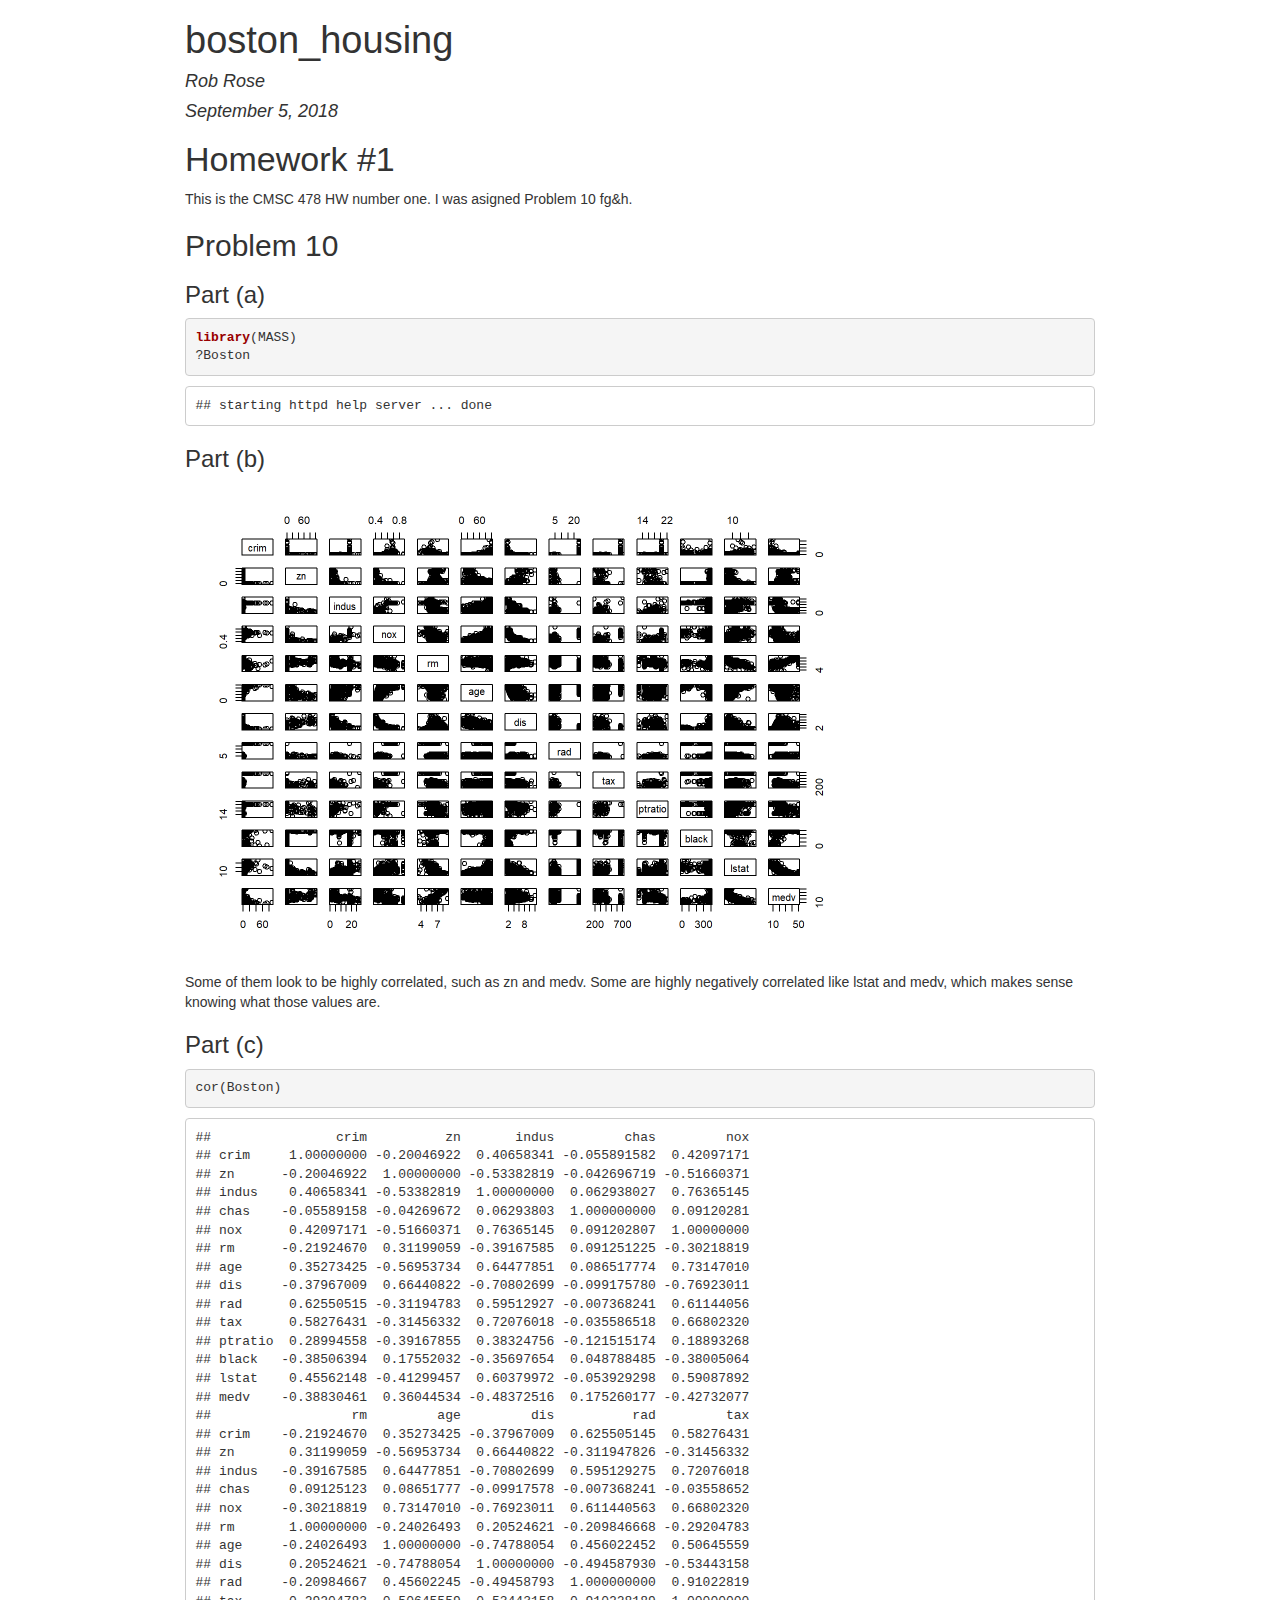
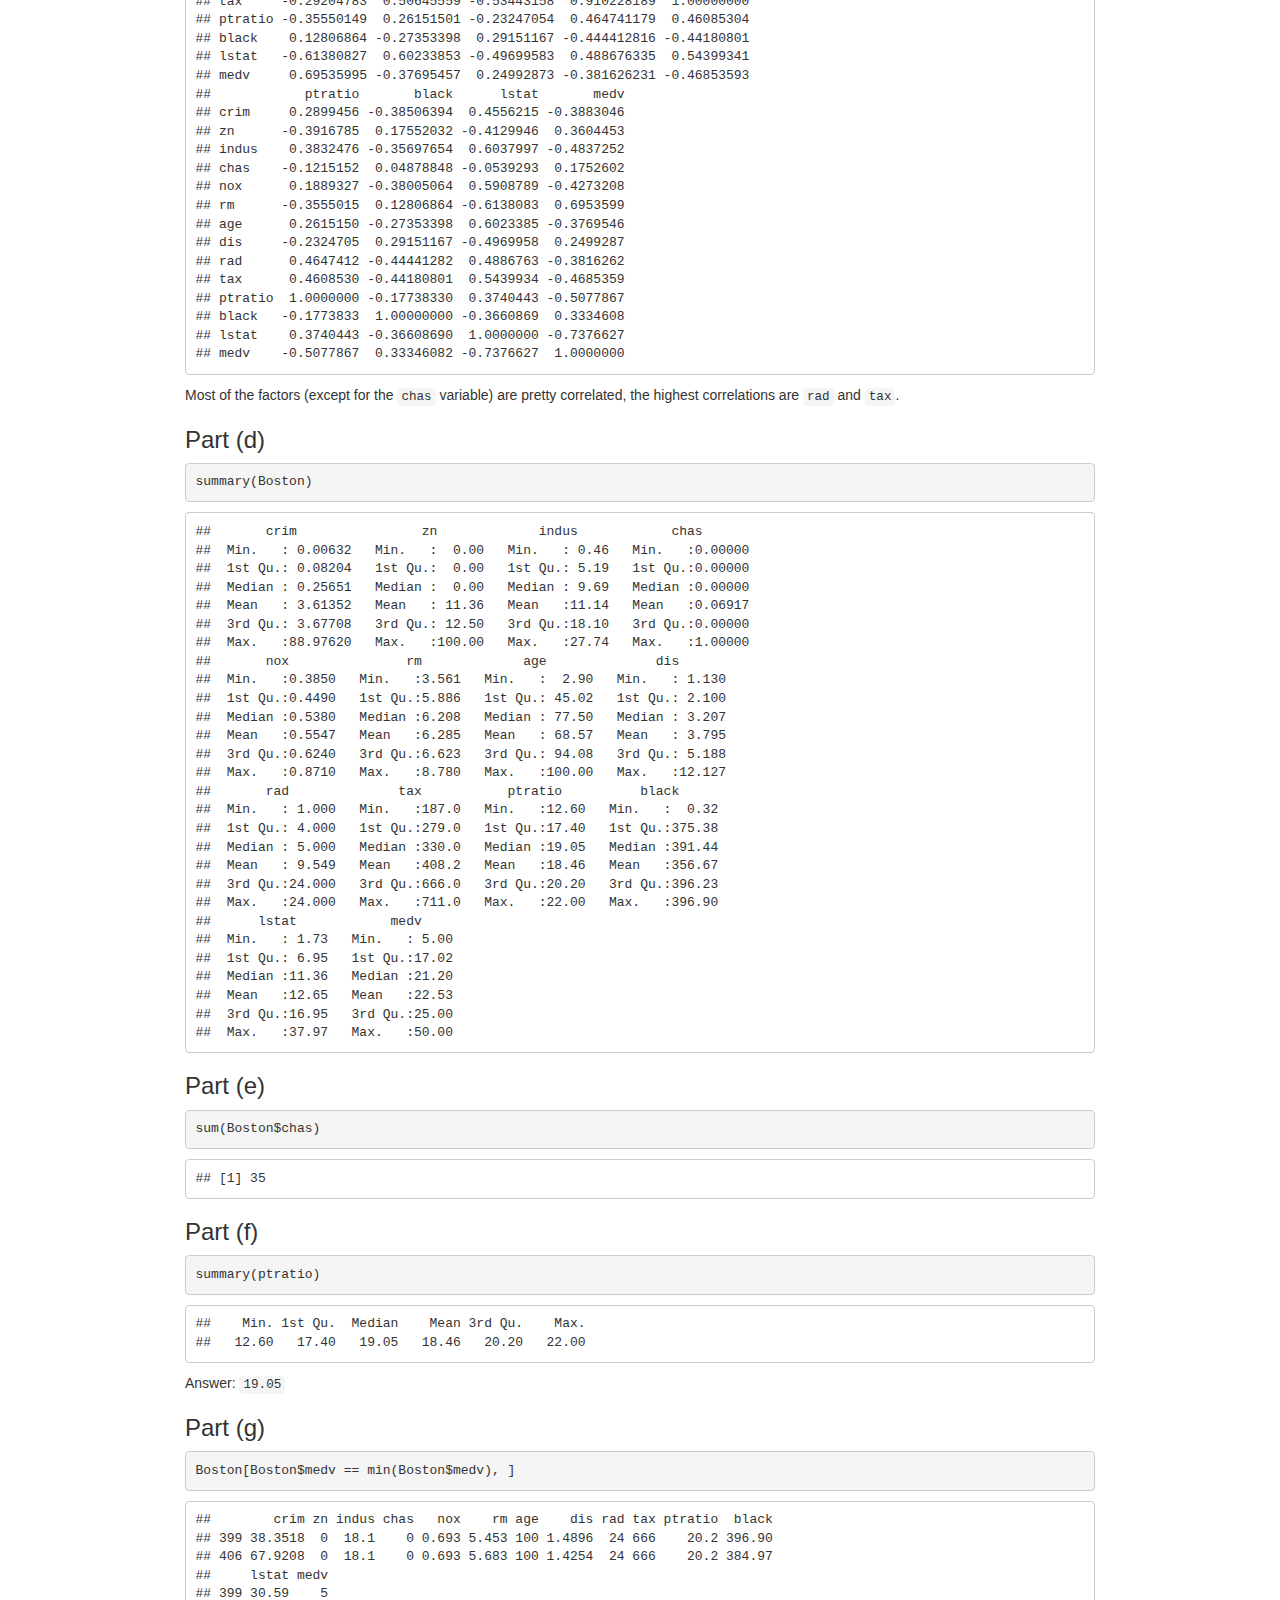
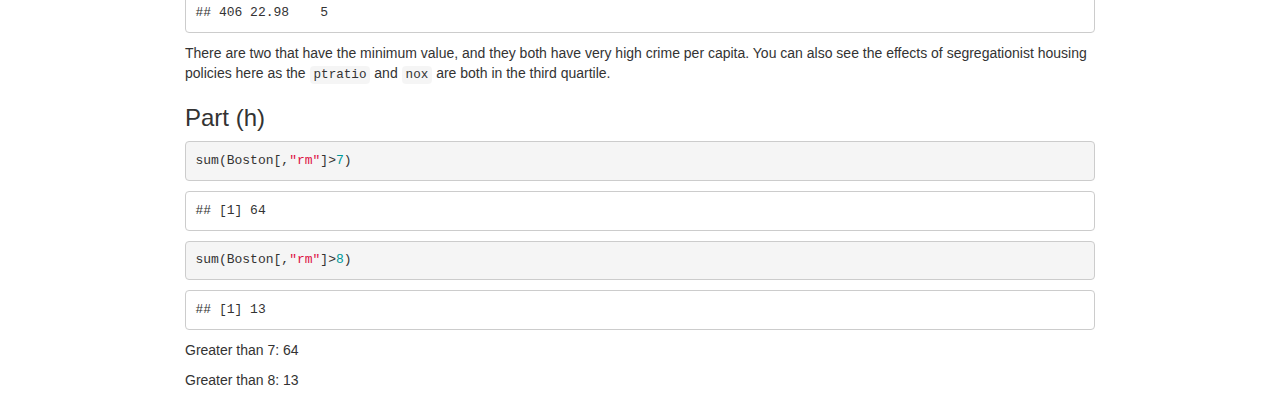
==== umbc-cs478/Homeworks/hw1/hw1.html @ e41c6c8e "Added HW1 portion I had to do." ====
<!DOCTYPE html>

<html xmlns="http://www.w3.org/1999/xhtml">

<head>

<meta charset="utf-8" />
<meta http-equiv="Content-Type" content="text/html; charset=utf-8" />
<meta name="generator" content="pandoc" />


<meta name="author" content="Rob Rose" />


<title>boston_housing</title>

<script src="[data-uri]"></script>
<meta name="viewport" content="width=device-width, initial-scale=1" />
<link href="data:text/css;charset=utf-8,html%7Bfont%2Dfamily%3Asans%2Dserif%3B%2Dwebkit%2Dtext%2Dsize%2Dadjust%3A100%25%3B%2Dms%2Dtext%2Dsize%2Dadjust%3A100%25%7Dbody%7Bmargin%3A0%7Darticle%2Caside%2Cdetails%2Cfigcaption%2Cfigure%2Cfooter%2Cheader%2Chgroup%2Cmain%2Cmenu%2Cnav%2Csection%2Csummary%7Bdisplay%3Ablock%7Daudio%2Ccanvas%2Cprogress%2Cvideo%7Bdisplay%3Ainline%2Dblock%3Bvertical%2Dalign%3Abaseline%7Daudio%3Anot%28%5Bcontrols%5D%29%7Bdisplay%3Anone%3Bheight%3A0%7D%5Bhidden%5D%2Ctemplate%7Bdisplay%3Anone%7Da%7Bbackground%2Dcolor%3Atransparent%7Da%3Aactive%2Ca%3Ahover%7Boutline%3A0%7Dabbr%5Btitle%5D%7Bborder%2Dbottom%3A1px%20dotted%7Db%2Cstrong%7Bfont%2Dweight%3A700%7Ddfn%7Bfont%2Dstyle%3Aitalic%7Dh1%7Bmargin%3A%2E67em%200%3Bfont%2Dsize%3A2em%7Dmark%7Bcolor%3A%23000%3Bbackground%3A%23ff0%7Dsmall%7Bfont%2Dsize%3A80%25%7Dsub%2Csup%7Bposition%3Arelative%3Bfont%2Dsize%3A75%25%3Bline%2Dheight%3A0%3Bvertical%2Dalign%3Abaseline%7Dsup%7Btop%3A%2D%2E5em%7Dsub%7Bbottom%3A%2D%2E25em%7Dimg%7Bborder%3A0%7Dsvg%3Anot%28%3Aroot%29%7Boverflow%3Ahidden%7Dfigure%7Bmargin%3A1em%2040px%7Dhr%7Bheight%3A0%3B%2Dwebkit%2Dbox%2Dsizing%3Acontent%2Dbox%3B%2Dmoz%2Dbox%2Dsizing%3Acontent%2Dbox%3Bbox%2Dsizing%3Acontent%2Dbox%7Dpre%7Boverflow%3Aauto%7Dcode%2Ckbd%2Cpre%2Csamp%7Bfont%2Dfamily%3Amonospace%2Cmonospace%3Bfont%2Dsize%3A1em%7Dbutton%2Cinput%2Coptgroup%2Cselect%2Ctextarea%7Bmargin%3A0%3Bfont%3Ainherit%3Bcolor%3Ainherit%7Dbutton%7Boverflow%3Avisible%7Dbutton%2Cselect%7Btext%2Dtransform%3Anone%7Dbutton%2Chtml%20input%5Btype%3Dbutton%5D%2Cinput%5Btype%3Dreset%5D%2Cinput%5Btype%3Dsubmit%5D%7B%2Dwebkit%2Dappearance%3Abutton%3Bcursor%3Apointer%7Dbutton%5Bdisabled%5D%2Chtml%20input%5Bdisabled%5D%7Bcursor%3Adefault%7Dbutton%3A%3A%2Dmoz%2Dfocus%2Dinner%2Cinput%3A%3A%2Dmoz%2Dfocus%2Dinner%7Bpadding%3A0%3Bborder%3A0%7Dinput%7Bline%2Dheight%3Anormal%7Dinput%5Btype%3Dcheckbox%5D%2Cinput%5Btype%3Dradio%5D%7B%2Dwebkit%2Dbox%2Dsizing%3Aborder%2Dbox%3B%2Dmoz%2Dbox%2Dsizing%3Aborder%2Dbox%3Bbox%2Dsizing%3Aborder%2Dbox%3Bpadding%3A0%7Dinput%5Btype%3Dnumber%5D%3A%3A%2Dwebkit%2Dinner%2Dspin%2Dbutton%2Cinput%5Btype%3Dnumber%5D%3A%3A%2Dwebkit%2Douter%2Dspin%2Dbutton%7Bheight%3Aauto%7Dinput%5Btype%3Dsearch%5D%7B%2Dwebkit%2Dbox%2Dsizing%3Acontent%2Dbox%3B%2Dmoz%2Dbox%2Dsizing%3Acontent%2Dbox%3Bbox%2Dsizing%3Acontent%2Dbox%3B%2Dwebkit%2Dappearance%3Atextfield%7Dinput%5Btype%3Dsearch%5D%3A%3A%2Dwebkit%2Dsearch%2Dcancel%2Dbutton%2Cinput%5Btype%3Dsearch%5D%3A%3A%2Dwebkit%2Dsearch%2Ddecoration%7B%2Dwebkit%2Dappearance%3Anone%7Dfieldset%7Bpadding%3A%2E35em%20%2E625em%20%2E75em%3Bmargin%3A0%202px%3Bborder%3A1px%20solid%20silver%7Dlegend%7Bpadding%3A0%3Bborder%3A0%7Dtextarea%7Boverflow%3Aauto%7Doptgroup%7Bfont%2Dweight%3A700%7Dtable%7Bborder%2Dspacing%3A0%3Bborder%2Dcollapse%3Acollapse%7Dtd%2Cth%7Bpadding%3A0%7D%40media%20print%7B%2A%2C%3Aafter%2C%3Abefore%7Bcolor%3A%23000%21important%3Btext%2Dshadow%3Anone%21important%3Bbackground%3A0%200%21important%3B%2Dwebkit%2Dbox%2Dshadow%3Anone%21important%3Bbox%2Dshadow%3Anone%21important%7Da%2Ca%3Avisited%7Btext%2Ddecoration%3Aunderline%7Da%5Bhref%5D%3Aafter%7Bcontent%3A%22%20%28%22%20attr%28href%29%20%22%29%22%7Dabbr%5Btitle%5D%3Aafter%7Bcontent%3A%22%20%28%22%20attr%28title%29%20%22%29%22%7Da%5Bhref%5E%3D%22javascript%3A%22%5D%3Aafter%2Ca%5Bhref%5E%3D%22%23%22%5D%3Aafter%7Bcontent%3A%22%22%7Dblockquote%2Cpre%7Bborder%3A1px%20solid%20%23999%3Bpage%2Dbreak%2Dinside%3Aavoid%7Dthead%7Bdisplay%3Atable%2Dheader%2Dgroup%7Dimg%2Ctr%7Bpage%2Dbreak%2Dinside%3Aavoid%7Dimg%7Bmax%2Dwidth%3A100%25%21important%7Dh2%2Ch3%2Cp%7Borphans%3A3%3Bwidows%3A3%7Dh2%2Ch3%7Bpage%2Dbreak%2Dafter%3Aavoid%7D%2Enavbar%7Bdisplay%3Anone%7D%2Ebtn%3E%2Ecaret%2C%2Edropup%3E%2Ebtn%3E%2Ecaret%7Bborder%2Dtop%2Dcolor%3A%23000%21important%7D%2Elabel%7Bborder%3A1px%20solid%20%23000%7D%2Etable%7Bborder%2Dcollapse%3Acollapse%21important%7D%2Etable%20td%2C%2Etable%20th%7Bbackground%2Dcolor%3A%23fff%21important%7D%2Etable%2Dbordered%20td%2C%2Etable%2Dbordered%20th%7Bborder%3A1px%20solid%20%23ddd%21important%7D%7D%40font%2Dface%7Bfont%2Dfamily%3A%27Glyphicons%20Halflings%27%3Bsrc%3Aurl%28data%3Aapplication%2Fvnd%2Ems%2Dfontobject%3Bbase64%2Cn04AAEFNAAACAAIABAAAAAAABQAAAAAAAAABAJABAAAEAExQAAAAAAAAAAIAAAAAAAAAAAEAAAAAAAAAJxJ%[base64]%2FSEdmjKHUbyow8ATBE40IvWA3vTu8LiABDQ%2BpexwUMcm1SMnNryctQSiI1K5ZnbOlXKmnVV5YvRe6RnNMFNCOs1KNVpn6yZhCJkRtVRNzEufeIq7HgSrcx4S8h%2Fv4vnrrKc6oCNxmSk2uKlZQHBii6iKFoH0746ThvkO1kJHlxjrkxs%2BLWORaDQBEtiYJIR5IB9Bi1UyL4Rmr0BNigNkMzlKQmnofBHviqVzUxwdMb3NdCn69hy%2BpRYVKGVS%2F1tnsqv4LL7wCCPZZAZPT4aCShHjHJVNuXbmMrY5LeQaGnvAkXlVrJgKRAUdFjrWEah9XebPeQMj7KS7DIBAFt8ycgC5PLGUOHSE3ErGZCiViNLL5ZARfywnCoZaKQCu6NuFX42AEeKtKUGnr%2FCm2Cy8tpFhBPMW5Fxi4Qm4TkDWh4IWFDClhU2hRWosUWqcKLlgyXB%2BlSHaWaHiWlBAR8SeSgSPCQxdVQgzUixWKSTrIQEbU94viDctkvX%2BVSjJuUmV8L4CXShI11esnp0pjWNZIyxKHS4wVQ2ime1P4RnhvGw0aDN1OLAXGERsB7buFpFGGBAre4QEQR0HOIO5oYH305G%2BKspT%2FFupEGGafCCwxSe6ZUa%2B073rXHnNdVXE6eWvibUS27XtRzkH838mYLMBmYysZTM0EM3A1fbpCBYFccN1B%2FEnCYu%2FTgCGmr7bMh8GfYL%2BBfcLvB0gRagC09w9elfldaIy%2FhNCBLRgBgtCC7jAF63wLSMAfbfAlEggYU0bUA7ACCJmTDpEmJtI78w4%2FBO7dN7JR7J7ZvbYaUbaILSQsRBiF3HGk5fEg6p9unwLvn98r%2BvnsV%2B372uf1xBLq4qU%2F45fTuqaAP%2BpssmCCCTF0mhEow8ZXZOS8D7Q85JsxZ%2BAzok7B7O%2Ff6J8AzYBySZQB%2FQHYUSA%2BEeQhEWiS6AIQzgcsDiER4MjgMBAWDV4AgQ3g1eBgIdweCQmCjJEMkJ%2BPKRWyFHHmg1Wi%2F6xzUgA0LREoKJChwnQa9B%2B5RQZRB3IlBlkAnxyQNaANwHMowzlYSMCBgnbpzvqpl0iTJNCQidDI9ZrSYNIRBhHtUa5YHMHxyGEik9hDE0AKj72AbTCaxtHPUaKZdAZSnQTyjGqGLsmBStCejApUhg4uBMU6mATujEl%2BKdDPbI6Ag4vLr%2BhjY6lbjBeoLKnZl0UZgRX8gTySOeynZVz1wOq7e1hFGYIq%2BMhrGxDLak0PrwYzSXtcuyhXEhwOYofiW%2BEcI%2Fjw8P6IY6ed%2BetAbuqKp5QIapT77LnAe505lMuqL79a0ut4rWexzFttsOsLDy7zvtQzcq3U1qabe7tB0wHWVXji%2BzDbo8x8HyIRUbXnwUcklFv51fvTymiV%2BMXLSmGH9d9%2BaXpD5X6lao41anWGig7IwIdnoBY2ht%2FpO9mClLo4NdXHAsefqWUKlXJkbqPOFhMoR4aiA1BXqhRNbB2Xwi%2B7u%2FjpAoOpKJ0UX24EsrzMfHXViakCNcKjBxuQX8BO0ZqjJ3xXzf%2B61t2VXOSgJ8xu65QKgtN6FibPmPYsXbJRHHqbgATcSZxBqGiDiU4NNNsYBsKD0MIP%2FOfKnlk%2FLkaid%[base64]%2FgFtuW0wR4cgd%2BZKesSV7QkNE2kw6AV4hoIuC02LGmTomyf8PiO6CZzOTLTPQ%2BHW06H%2Btx%2BbQ8LmDYg1pTFrp2oJXgkZTyeRJZM0C8aE2LpFrNVDuhARsN543%2FFV6klQ6Tv1OoZGXLv0igKrl%2FCmJxRmX7JJbJ998VSIPQRyDBICzl4JJlYHbdql30NvYcOuZ7a10uWRrgoieOdgIm4rlq6vNOQBuqESLbXG5lzdJGHw2m0sDYmODXbYGTfSTGRKpssTO95fothJCjUGQgEL4yKoGAF%2F0SrpUDNn8CBgBcSDQByAeNkCXp4S4Ro2Xh4OeaGRgR66PVOsU8bc6TR5%[base64]%2F1SgRCJ1dk4UdBT7OoyuNgLs0oCd8RnrEIb6QdMxT2QjD4zMrJkfgx5aDMcA4orsTtKCqWb%2FVeyceqa5OGSmB28YwH4rFbkQaLoUN8OQQYnD3w2eXpI4ScQfbCUZiJ4yMOIKLyyTc7BQ4uXUw6Ee6%2FxM%2B4Y67ngNBknxIPwuppgIhFcwJyr6EIj%2BLzNj%2FmfR2vhhRlx0BILZoAYruF0caWQ7YxO66UmeguDREAFHYuC7HJviRgVO6ruJH59h%2FC%2FPkgSle8xNzZJULLWq9JMDTE2fjGE146a1Us6PZDGYle6ldWRqn%2FpdpgHKNGrGIdkRK%2BKPETT9nKT6kLyDI8xd9A1FgWmXWRAIHwZ37WyZHOVyCadJEmMVz0MadMjDrPho%2BEIochkVC2xgGiwwsQ6DMv2P7UXqT4x7CdcYGId2BJQQa85EQKmCmwcRejQ9Bm4oATENFPkxPXILHpMPUyWTI5rjNOsIlmEeMbcOCEqInpXACYQ9DDxmFo9vcmsDblcMtg4tqBerNngkIKaFJmrQAPnq1dEzsMXcwjcHdfdCibcAxxA%2Bq%2Fj9m3LM%2FO7WJka4tSidVCjsvo2lQ%2F2ewyoYyXwAYyr2PlRoR5MpgVmSUIrM3PQxXPbgjBOaDQFIyFMJvx3Pc5RSYj12ySVF9fwFPQu2e2KWVoL9q3Ayv3IzpGHUdvdPdrNUdicjsTQ2ISy7QU3DrEytIjvbzJnAkmANXjAFERA0MUoPF3%2F5KFmW14bBNOhwircYgMqoDpUMcDtCmBE82QM2YtdjVLB4kBuKho%2FbcwQdeboqfQartuU3CsCf%2BcXkgYAqp%2F0Ee3RorAZt0AvvOCSI4JICIlGlsV0bsSid%2FNIEALAAzb6HAgyWHBps6xAOwkJIGcB82CxRQq4sJf3FzA70A%2BTRqcqjEMETCoez3mkPcpnoALs0ugJY8kQwrC%[base64]%2FWDHA60cYFaI%2FPjpzquUqdaYGcIq%2BmLez3WLFFCtNBN2QJcrlcoELgiPku5R5dSlJFaCEqEZle1AQzAKC%2B1SotMcBNyQUFuRHRF6OlimSBgjZeTBCwLyc6A%2BP%2FoFRchXTz5ADknYJHxzrJ5pGuIKRQISU6WyKTBBjD8WozmVYWIsto1AS5rxzKlvJu4E%2FvwOiKxRtCWsDM%2BeTHUrmwrCK5BIfMzGkD%2B0Fk5LzBs0jMYXktNDblB06LMNJ09U8pzSLmo14MS0OMjcdrZ31pyQqxJJpRImlSvfYAK8inkYU52QY2FPEVsjoWewpwhRp5yAuNpkqhdb7ku9Seefl2D0B8SMTFD90xi4CSOwwZy9IKkpMtI3FmFUg3%2FkFutpQGNc3pCR7gvC4sgwbupDu3DyEN%2BW6YGLNM21jpB49irxy9BSlHrVDlnihGKHwPrbVFtc%2Bh1rVQKZduxIyojccZIIcOCmhEnC7UkY68WXKQgLi2JCDQkQWJRQuk60hZp0D3rtCTINSeY9Ej2kIKYfGxwOs4j9qMM7fYZiipzgcf7TamnehqdhsiMiCawXnz4xAbyCkLAx5EGbo3Ax1u3dUIKnTxIaxwQTHehPl3V491H0%2BbC5zgpGz7Io%2BmjdhKlPJ01EeMpM7UsRJMi1nGjmJg35i6bQBAAxjO%2FENJubU2mg3ONySEoWklCwdABETcs7ck3jgiuU9pcKKpbgn%2B3YlzV1FzIkB6pmEDOSSyDfPPlQskznctFji0kpgZjW5RZe6x9kYT4KJcXg0bNiCyif%2BpZACCyRMmYsfiKmN9tSO65F0R2OO6ytlEhY5Sj6uRKfFxw0ijJaAx%2Fk3QgnAFSq27%2F2i4GEBA%2BUvTJKK%2F9eISNvG46Em5RZfjTYLdeD8kdXHyrwId%2FDQZUaMCY4gGbke2C8vfjgV%2FY9kkRQOJIn%2FxM9INZSpiBnqX0Q9GlQPpPKAyO5y%2BW5NMPSRdBCUlmuxl40ZfMCnf2Cp044uI9WLFtCi4YVxKjuRCOBWIb4XbIsGdbo4qtMQnNOQz4XDSui7W%2FN6l54qOynCqD3DpWQ%2BmpD7C40D8BZEWGJX3tlAaZBMj1yjvDYKwCJBa201u6nBKE5UE%2B7QSEhCwrXfbRZylAaAkplhBWX50dumrElePyNMRYUrC99UmcSSNgImhFhDI4BXjMtiqkgizUGCrZ8iwFxU6fQ8GEHCFdLewwxYWxgScAYMdMLmcZR6b7rZl95eQVDGVoUKcRMM1ixXQtXNkBETZkVVPg8LoSrdetHzkuM7DjZRHP02tCxA1fmkXKF3VzfN1pc1cv%2F8lbTIkkYpqKM9VOhp65ktYk%2BQ46myFWBapDfyWUCnsnI00QTBQmuFjMZTcd0V2NQ768Fhpby04k2IzNR1wKabuGJqYWwSly6ocMFGTeeI%2BejsWDYgEvr66QgqdcIbFYDNgsm0x9UHY6SCd5%2B7tpsLpKdvhahIDyYmEJQCqMqtCF6UlrE5GXRmbu%[base64]%2FiOmsLtHSWNUWEGk9hScMPShasUA1AcHOtRZlqMeQ0OzYS9vQvYUjOLrzP07BUAFikcJNMi7gIxEw4pL1G54TcmmmoAQ5s7TGWErJZ2Io4yQ0ljRYhL8H5e62oDtLF8aDpnIvZ5R3GWJyAugdiiJW9hQAVTsnCBHhwu7rkBlBX6r3b7ejEY0k5GGeyKv66v%2B6dg7mcJTrWHbtMywbedYqCQ0FPwoytmSWsL8WTtChZCKKzEF7vP6De4x2BJkkniMgSdWhbeBSLtJZR9CTHetK1xb34AYIJ37OegYIoPVbXgJ%2FqDQK%2BbfCtxQRVKQu77WzOoM6SGL7MaZwCGJVk46aImai9fmam%2BWpHG%2B0BtQPWUgZ7RIAlPq6lkECUhZQ2gqWkMYKcYMYaIc4gYCDFHYa2d1nzp3%2BJ1eCBay8IYZ0wQRKGAqvCuZ%2FUgbQPyllosq%2BXtfKIZOzmeJqRazpmmoP%2F76YfkjzV2NlXTDSBYB04SVlNQsFTbGPk1t%2FI4Jktu0XSgifO2ozFOiwd%2F0SssJDn0dn4xqk4GDTTKX73%2FwQyBLdqgJ%2BWx6AQaba3BA9CKEzjtQYIfAsiYamapq80LAamYjinlKXUkxdpIDk0puXUEYzSalfRibAeDAKpNiqQ0FTwoxuGYzRnisyTotdVTclis1LHRQCy%2FqqL8oUaQzWRxilq5Mi0IJGtMY02cGLD69vGjkj3p6pGePKI8bkBv5evq8SjjyU04vJR2cQXQwSJyoinDsUJHCQ50jrFTT7yRdbdYQMB3MYCb6uBzJ9ewhXYPAIZSXfeEQBZZ3GPN3Nbhh%2FwkvAJLXnQMdi5NYYZ5GHE400GS5rXkOZSQsdZgIbzRnF9ueLnsfQ47wHAsirITnTlkCcuWWIUhJSbpM3wWhXNHvt2xUsKKMpdBSbJnBMcihkoDqAd1Zml%2FR4yrzow1Q2A5G%2Bkzo%2FRhRxQS2lCSDRV8LlYLBOOoo1bF4jwJAwKMK1tWLHlu9i0j4Ig8qVm6wE1DxXwAwQwsaBWUg2pOOol2dHxyt6npwJEdLDDVYyRc2D0HbcbLUJQj8gPevQBUBOUHXPrsAPBERICpnYESeu2OHotpXQxRGlCCtLdIsu23MhZVEoJg8Qumj%2FUMMc34IBqTKLDTp76WzL%2FdMjCxK7MjhiGjeYAC%2Fkj%2FjY%2FRde7hpSM1xChrog6yZ7OWTuD56xBJnGFE%2BpT2ElSyCnJcwVzCjkqeNLfMEJqKW0G7OFIp0G%2B9mh50I9o8k1tpCY0xYqFNIALgIfc2me4n1bmJnRZ89oepgLPT0NTMLNZsvSCZAc3TXaNB07vail36%2FdBySis4m9%2FDR8izaLJW6bWCkVgm5T%2Bius3ZXq4xI%2BGnbveLbdRwF2mNtsrE0JjYc1AXknCOrLSu7Te%2Fr4dPYMCl5qtiHNTn%2BTPbh1jCBHH%2BdMJNhwNgs3nT%2BOhQoQ0vYif56BMG6WowAcHR3DjQolxLzyVekHj00PBAaW7IIAF1EF%2BuRIWyXjQMAs2chdpaKPNaB%2BkSezYt0%2BCA04sOg5vx8Fr7Ofa9sUv87h7SLAUFSzbetCCZ9pmyLt6l6%2FTzoA1%2FZBG9bIUVHLAbi%2FkdBFgYGyGwRQGBpkqCEg2ah9UD6EedEcEL3j4y0BQQCiExEnocA3SZboh%2Bepgd3YsOkHskZwPuQ5OoyA0fTA5AXrHcUOQF%2BzkJHIA7PwCDk1gGVmGUZSSoPhNf%2BTklauz98QofOlCIQ%2FtCD4dosHYPqtPCXB3agggQQIqQJsSkB%2Bqn0rkQ1toJjON%2FOtCIB9RYv3PqRA4C4U68ZMlZn6BdgEvi2ziU%2BTQ6NIw3ej%2BAtDwMGEZk7e2IjxUWKdAxyaw9OCwSmeADTPPleyk6UhGDNXQb%2B%2BW6Uk4q6F7%2Frg6WVTo82IoCxSIsFDrav4EPHphD3u4hR53WKVvYZUwNCCeM4PMBWzK%2BEfIthZOkuAwPo5C5jgoZgn6dUdvx5rIDmd58cXXdKNfw3l%2BwM2UjgrDJeQHhbD7HW2QDoZMCujgIUkk5Fg8VCsdyjOtnGRx8wgKRPZN5dR0zPUyfGZFVihbFRniXZFOZGKPnEQzU3AnD1KfR6weHW2XS6KbPJxUkOTZsAB9vTVp3Le1F8q5l%2BDMcLiIq78jxAImD2pGFw0VHfRatScGlK6SMu8leTmhUSMy8Uhdd6xBiH3Gdman4tjQGLboJfqz6fL2WKHTmrfsKZRYX6BTDjDldKMosaSTLdQS7oDisJNqAUhw1PfTlnacCO8vl8706Km1FROgLDmudzxg%2BEWTiArtHgLsRrAXYWdB0NmToNCJdKm0KWycZQqb%2BMw76Qy29iQ5up%2FX7oyw8QZ75kP5F6iJAJz6KCmqxz8fEa%2FxnsMYcIO%2FvEkGRuMckhr4rIeLrKaXnmIzlNLxbFspOphkcnJdnz%2FChp%2FVlpj2P7jJQmQRwGnltkTV5dbF9fE3%2FfxoSqTROgq9wFUlbuYzYcasE0ouzBo%2BdDCDzxKAfhbAZYxQiHrLzV2iVexnDX%2FQnT1fsT%2Fxuhu1ui5qIytgbGmRoQkeQooO8eJNNZsf0iALur8QxZFH0nCMnjerYQqG1pIfjyVZWxhVRznmmfLG00BcBWJE6hzQWRyFknuJnXuk8A5FRDCulwrWASSNoBtR%2BCtGdkPwYN2o7DOw%2FVGlCZPusRBFXODQdUM5zeHDIVuAJBLqbO%2Ff9Qua%2BpDqEPk230Sob9lEZ8BHiCorjVghuI0lI4JDgHGRDD%2FprQ84B1pVGkIpVUAHCG%2Biz3Bn3qm2AVrYcYWhock4jso5%2BJ7HfHVj4WMIQdGctq3psBCVVzupQOEioBGA2Bk%2BUILT7%2BVoX5mdxxA5fS42gISQVi%2FHTzrgMxu0fY6hE1ocUwwbsbWcezrY2n6S8%2F6cxXkOH4prpmPuFoikTzY7T85C4T2XYlbxLglSv2uLCgFv8Quk%2FwdesUdWPeHYIH0R729JIisN9Apdd4eB10aqwXrPt%2BSu9mA8k8n1sjMwnfsfF2j3jMUzXepSHmZ%2FBfqXvzgUNQQWOXO8YEuFBh4QTYCkOAPxywpYu1VxiDyJmKVcmJPGWk%2Fgc3Pov02StyYDahwmzw3E1gYC9wkupyWfDqDSUMpCTH5e5N8B%2F%2FlHiMuIkTNw4USHrJU67bjXGqNav6PBuQSoqTxc8avHoGmvqNtXzIaoyMIQIiiUHIM64cXieouplhNYln7qgc4wBVAYR104kO%2BCvKqsg4yIUlFNThVUAKZxZt1XA34h3TCUUiXVkZ0w8Hh2R0Z5L0b4LZvPd%2Fp1gi%2F07h8qfwHrByuSxglc9cI4QIg2oqvC%2Fqm0i7tjPLTgDhoWTAKDO2ONW5oe%2B%2FeKB9vZB8K6C25yCZ9RFVMnb6NRdRjyVK57CHHSkJBfnM2%2Fj4ODUwRkqrtBBCrDsDpt8jhZdXoy%2F1BCqw3sSGhgGGy0a5Jw6BP%2FTExoCmNFYjZl248A0osgPyGEmRA%2BfAsqPVaNAfytu0vuQJ7rk3J4kTDTR2AlCHJ5cls26opZM4w3jMULh2YXKpcqGBtuleAlOZnaZGbD6DHzMd6i2oFeJ8z9XYmalg1Szd%2FocZDc1C7Y6vcALJz2lYnTXiWEr2wawtoR4g3jvWUU2Ngjd1cewtFzEvM1NiHZPeLlIXFbBPawxNgMwwAlyNSuGF3zizVeOoC9bag1qRAQKQE%2FEZBWC2J8mnXAN2aTBboZ7HewnObE8CwROudZHmUM5oZ%2FUgd%2FJZQK8lvAm43uDRAbyW8gZ%2BZGq0EVerVGUKUSm%2FIdn8AQHdR4m7bue88WBwft9mSCeMOt1ncBwziOmJYI2ZR7ewNMPiCugmSsE4EyQ%2BQATJG6qORMGd4snEzc6B4shPIo4G1T7PgSm8PY5eUkPdF8JZ0VBtadbHXoJgnEhZQaODPj2gpODKJY5Yp4DOsLBFxWbvXN755KWylJm%2BoOd4zEL9Hpubuy2gyyfxh8oEfFutnYWdfB8PdESLWYvSqbElP9qo3u6KTmkhoacDauMNNjj0oy40DFV7Ql0aZj77xfGl7TJNHnIwgqOkenruYYNo6h724%2BzUQ7%2BvkCpZB%2BpGA562hYQiDxHVWOq0oDQl%2FQsoiY%2BcuI7iWq%2FZIBtHcXJ7kks%2Bh2fCNUPA82BzjnqktNts%2BRLdk1VSu%2BtqEn7QZCCsvEqk6FkfiOYkrsw092J8jsfIuEKypNjLxrKA9kiA19mxBD2suxQKCzwXGws7kEJvlhUiV9tArLIdZW0IORcxEzdzKmjtFhsjKy%2F44XYXdI5noQoRcvjZ1RMPACRqYg2V1%2BOwOepcOknRLLFdYgTkT5UApt%2FJhLM3jeFYprZV%2BZow2g8fP%2BU68hkKFWJj2yBbKqsrp25xkZX1DAjUw52IMYWaOhab8Kp05VrdNftqwRrymWF4OQSjbdfzmRZirK8FMJELEgER2PHjEAN9pGfLhCUiTJFbd5LBkOBMaxLr%2FA1SY9dXFz4RjzoU9ExfJCmx%2FI9FKEGT3n2cmzl2X42L3Jh%2BAbQq6sA%2BSs1kitoa4TAYgKHaoybHUDJ51oETdeI%2F9ThSmjWGkyLi5QAGWhL0BG1UsTyRGRJOldKBrYJeB8ljLJHfATWTEQBXBDnQexOHTB%2BUn44zExFE4vLytcu5NwpWrUxO%2F0ZICUGM7hGABXym0V6ZvDST0E370St9MIWQOTWngeoQHUTdCJUP04spMBMS8LSker9cReVQkULFDIZDFPrhTzBl6sed9wcZQTbL%2BBDqMyaN3RJPh%2Fanbx%2BIv%2BqgQdAa3M9Z5JmvYlh4qop%2BHo1F1W5gbOE9YKLgAnWytXElU4G8GtW47lhgFE6gaSs%2Bgs37sFvi0PPVvA5dnCBgILTwoKd%2F%2BDoL9F6inlM7H4rOTzD79KJgKlZO%2FZgt22UsKhrAaXU5ZcLrAglTVKJEmNJvORGN1vqrcfSMizfpsgbIe9zno%2BgBoKVXgIL%2FVI8dB1O5o%2FR3Suez%2FgD7M781ShjKpIIORM%2FnxG%2BjjhhgPwsn2IoXsPGPqYHXA63zJ07M2GPEykQwJBYLK808qYxuIew4frk52nhCsnCYmXiR6CuapvE1IwRB4%2FQftDbEn%2BAucIr1oxrLabRj9q4ae0%2BfXkHnteAJwXRbVkR0mctVSwEbqhJiMSZUp9DNbEDMmjX22m3ABpkrPQQTP3S1sib5pD2VRKRd%2BeNAjLYyT0hGrdjWJZy24OYXRoWQAIhGBZRxuBFMjjZQhpgrWo8SiFYbojcHO8V5DyscJpLTHyx9Fimassyo5U6WNtquUMYgccaHY5amgR3PQzq3ToNM5ABnoB9kuxsebqmYZm0R9qxJbFXCQ1UPyFIbxoUraTJFDpCk0Wk9GaYJKz%2F6oHwEP0Q14lMtlddQsOAU9zlYdMVHiT7RQP3XCmWYDcHCGbVRHGnHuwzScA0BaSBOGkz3lM8CArjrBsyEoV6Ys4qgDK3ykQQPZ3hCRGNXQTNNXbEb6tDiTDLKOyMzRhCFT%2BmAUmiYbV3YQVqFVp9dorv%2BTsLeCykS2b5yyu8AV7IS9cxcL8z4Kfwp%2BxJyYLv1OsxQCZwTB4a8BZ%2F5EdxTBJthApqyfd9u3ifr%2FWILTqq5VqgwMT9SOxbSGWLQJUUWCVi4k9tho9nEsbUh7U6NUsLmkYFXOhZ0kmamaJLRNJzSj%2Fqn4Mso6zb6iLLBXoaZ6AqeWCjHQm2lztnejYYM2eubnpBdKVLORZhudH3JF1waBJKA9%2BW8EhMj3Kzf0L4vi4k6RoHh3Z5YgmSZmk6ns4fjScjAoL8GoOECgqgYEBYUGFVO4FUv4%2FYtowhEmTs0vrvlD%2FCrisnoBNDAcUi%2FteY7OctFlmARQzjOItrrlKuPO6E2Ox93L4O%2F4DcgV%2FdZ7qR3VBwVQxP1GCieA4RIpweYJ5FoYrHxqRBdJjnqbsikA2Ictbb8vE1GYIo9dacK0REgDX4smy6GAkxlH1yCGGsk%2BtgiDhNKuKu3yNrMdxafmKTF632F8Vx4BNK57GvlFisrkjN9WDAtjsWA0ENT2e2nETUb%2Fn7qwhvGnrHuf5bX6Vh%2Fn3xffU3PeHdR%2BFA92i6ufT3AlyAREoNDh6chiMWTvjKjHDeRhOa9YkOQRq1vQXEMppAQVwHCuIcV2g5rBn6GmZZpTR7vnSD6ZmhdSl176gqKTXu5E%2BYbfL0adwNtHP7dT7t7b46DVZIkzaRJOM%2BS6KcrzYVg%2BT3wSRFRQashjfU18NutrKa%2F7PXbtuJvpIjbgPeqd%2BpjmRw6YKpnANFSQcpzTZgpSNJ6J7uiagAbir%2F8tNXJ%2FOsOnRh6iuIexxrmkIneAgz8QoLmiaJ8sLQrELVK2yn3wOHp57BAZJhDZjTBzyoRAuuZ4eoxHruY1pSb7qq79cIeAdOwin4GdgMeIMHeG%2BFZWYaiUQQyC5b50zKjYw97dFjAeY2I4Bnl105Iku1y0lMA1ZHolLx19uZnRdILcXKlZGQx%2FGdEqSsMRU1BIrFqRcV1qQOOHyxOLXEGcbRtAEsuAC2V4K3p5mFJ22IDWaEkk9ttf5Izb2LkD1MnrSwztXmmD%2FQi%2FEmVEFBfiKGmftsPwVaIoZanlKndMZsIBOskFYpDOq3QUs9aSbAAtL5Dbokus2G4%2FasthNMK5UQKCOhU97oaOYNGsTah%2BjfCKsZnTRn5TbhFX8ghg8CBYt%2FBjeYYYUrtUZ5jVij%2Fop7V5SsbA4mYTOwZ46hqdpbB6Qvq3AS2HHNkC15pTDIcDNGsMPXaBidXYPHc6PJAkRh29Vx8KcgX46LoUQBhRM%2B3SW6Opll%2FwgxxsPgKJKzr5QCmwkUxNbeg6Wj34SUnEzOemSuvS2OetRCO8Tyy%2BQbSKVJcqkia%2BGvDefFwMOmgnD7h81TUtMn%2BmRpyJJ349HhAnoWFTejhpYTL9G8N2nVg1qkXBeoS9Nw2fB27t7trm7d%2FQK7Cr4uoCeOQ7%2F8JfKT77KiDzLImESHw%2F0wf73QeHu74hxv7uihi4fTX%2BXEwAyQG3264dwv17aJ5N335Vt9sdrAXhPOAv8JFvzqyYXwfx8WYJaef1gMl98JRFyl5Mv5Uo%2FoVH5ww5OzLFsiTPDns7fS6EURSSWd%2F92BxMYQ8sBaH%2Bj%2BwthQPdVgDGpTfi%2BJQIWMD8xKqULliRH01rTeyF8x8q%2FGBEEEBrAJMPf25UQwi0b8tmqRXY7kIvNkzrkvRWLnxoGYEJsz8u4oOyMp8cHyaybb1HdMCaLApUE%2B%2F7xLIZGP6H9xuSEXp1zLIdjk5nBaMuV%2FyTDRRP8Y2ww5RO6d2D94o%2B6ucWIqUAvgHIHXhZsmDhjVLczmZ3ca0Cb3PpKwt2UtHVQ0BgFJsqqTsnzZPlKahRUkEu4qmkJt%2Bkqdae76ViWe3STan69yaF9%2BfESD2lcQshLHWVu4ovItXxO69bqC5p1nZLvI8NdQB9s9UNaJGlQ5mG947ipdDA0eTIw%2FA1zEdjWquIsQXXGIVEH0thC5M%2BW9pZe7IhAVnPJkYCCXN5a32HjN6nsvokEqRS44tGIs7s2LVTvcrHAF%2BRVmI8L4HUYk4x%2B67AxSMJKqCg8zrGOgvK9kNMdDrNiUtSWuHFpC8%2Fp5qIQrEo%2FH%2B1l%2F0cAwQ2nKmpWxKcMIuHY44Y6DlkpO48tRuUGBWT0FyHwSKO72Ud%2BtJUfdaZ4CWNijzZtlRa8%2BCkmO%2FEwHYfPZFU%2FhzjFWH7vnzHRMo%2BaF9u8qHSAiEkA2HjoNQPEwHsDKOt6hOoK3Ce%2F%2B%2F9boMWDa44I6FrQhdgS7OnNaSzwxWKZMcyHi6LN4WC6sSj0qm2PSOGBTvDs%2FGWJS6SwEN%2FULwpb4LQo9fYjUfSXRwZkynUazlSpvX9e%2BG2zor8l%2BYaMxSEomDdLHGcD6YVQPegTaA74H8%2BV4WvJkFUrjMLGLlvSZQWvi8%2FQA7yzQ8GPno%2F%2F5SJHRP%2FOqKObPCo81s%2F%2B6WgLqykYpGAgQZhVDEBPXWgU%2FWzFZjKUhSFInufPRiMAUULC6T11yL45ZrRoB4DzOyJShKXaAJIBS9wzLYIoCEcJKQW8GVCx4fihqJ6mshBUXSw3wWVj3grrHQlGNGhIDNNzsxQ3M%2BGWn6ASobIWC%2BLbYOC6UpahVO13Zs2zOzZC8z7FmA05JhUGyBsF4tsG0drcggIFzgg%2Fkpf3%2BCnAXKiMgIE8Jk%2FMhpkc8DUJEUzDSnWlQFme3d0sHZDrg7LavtsEX3cHwjCYA17pMTfx8Ajw9hHscN67hyo%2BRJQ4458RmPywXykkVcW688oVUrQhahpPRvTWPnuI0B%2BSkQu7dCyvLRyFYlC1LG1gRCIvn3rwQeINzZQC2KXq31FaR9UmVV2QeGVqBHjmE%2BVMd3b1fhCynD0pQNhCG6%2FWCDbKPyE7NRQzL3BzQAJ0g09aUzcQA6mUp9iZFK6Sbp%2FYbHjo%2B%2B7%2FWj8S4YNa%2BZdqAw1hDrKWFXv9%2BzaXpf8ZTDSbiqsxnwN%2FCzK5tPkOr4tRh2kY3Bn9JtalbIOI4b3F7F1vPQMfoDcdxMS8CW9m%2FNCW%2FHILTUVWQIPiD0j1A6bo8vsv6P1hCESl2abrSJWDrq5sSzUpwoxaCU9FtJyYH4QFMxDBpkkBR6kn0LMPO%2B5EJ7Z6bCiRoPedRZ%2FP0SSdii7ZnPAtVwwHUidcdyspwncz5uq6vvm4IEDbJVLUFCn%2FLvIHfooUBTkFO130FC7CmmcrKdgDJcid9mvVzsDSibOoXtIf9k6ABle3PmIxejodc4aob0QKS432srrCMndbfD454q52V01G4q913mC5HOsTzWF4h2No1av1VbcUgWAqyoZl%2B11PoFYnNv2HwAODeNRkHj%2B8SF1fcvVBu6MrehHAZK1Gm69ICcTKizykHgGFx7QdowTVAsYEF2tVc0Z6wLryz2FI1sc5By2znJAAmINndoJiB4sfPdPrTC8RnkW7KRCwxC6YvXg5ahMlQuMpoCSXjOlBy0Kij%2BbsCYPbGp8BdCBiLmLSAkEQRaieWo1SYvZIKJGj9Ur%2FeWHjiB7SOVdqMAVmpBvfRiebsFjger7DC%2B8kRFGtNrTrnnGD2GAJb8rQCWkUPYHhwXsjNBSkE6lGWUj5QNhK0DMNM2l%2BkXRZ0KLZaGsFSIdQz%2FHXDxf3%2FTE30%2BDgBKWGWdxElyLccJfEpjsnszECNoDGZpdwdRgCixeg9L4EPhH%2BRptvRMVRaahu4cySjS3P5wxAUCPkmn%2BrhyASpmiTaiDeggaIxYBmtLZDDhiWIJaBgzfCsAGUF1Q1SFZYyXDt9skCaxJsxK2Ms65dmdp5WAZyxik%2FzbrTQk5KmgxCg%2Ff45L0jywebOWUYFJQAJia7XzCV0x89rpp%2Ff3AVWhSPyTanqmik2SkD8A3Ml4NhIGLAjBXtPShwKYfi2eXtrDuKLk4QlSyTw1ftXgwqA2jUuopDl%2B5tfUWZNwBpEPXghzbBggYCw%2Fdhy0ntds2yeHCDKkF%2FYxQjNIL%2FF%2F37jLPHCKBO9ibwYCmuxImIo0ijV2Wbg3kSN2psoe8IsABv3RNFaF9uMyCtCYtqcD%2BqNOhwMlfARQUdJ2tUX%2BMNJqOwIciWalZsmEjt07tfa8ma4cji9sqz%2BQ9hWfmMoKEbIHPOQORbhQRHIsrTYlnVTNvcq1imqmmPDdVDkJgRcTgB8Sb6epCQVmFZe%2BjGDiNJQLWnfx%2BdrTKYjm0G8yH0ZAGMWzEJhUEQ4Maimgf%2Fbkvo8PLVBsZl152y5S8%2BHRDfZIMCbYZ1WDp4yrdchOJw8k6R%2B%2F2pHmydK4NIK2PHdFPHtoLmHxRDwLFb7eB%2BM4zNZcB9NrAgjVyzLM7xyYSY13ykWfIEEd2n5%2FiYp3ZdrCf7fL%2Ben%2BsIJu2W7E30MrAgZBD1rAAbZHPgeAMtKCg3NpSpYQUDWJu9bT3V7tOKv%2BNRiJc8JAKqqgCA%2FPNRBR7ChpiEulyQApMK1AyqcWnpSOmYh6yLiWkGJ2mklCSPIqN7UypWj3dGi5MvsHQ87MrB4VFgypJaFriaHivwcHIpmyi5LhNqtem4q0n8awM19Qk8BOS0EsqGscuuydYsIGsbT5GHnERUiMpKJl4ON7qjB4fEqlGN%2FhCky89232UQCiaeWpDYCJINXjT6xl4Gc7DxRCtgV0i1ma4RgWLsNtnEBRQFqZggCLiuyEydmFd7WlogpkCw5G1x4ft2psm3KAREwVwr1Gzl6RT7FDAqpVal34ewVm3VH4qn5mjGj%2BbYL1NgfLNeXDwtmYSpwzbruDKpTjOdgiIHDVQSb5%2FzBgSMbHLkxWWgghIh9QTFSDILixVwg0Eg1puooBiHAt7DzwJ7m8i8%2Fi%2BjHvKf0QDnnHVkVTIqMvIQImOrzCJwhSR7qYB5gSwL6aWL9hERHCZc4G2%2BJrpgHNB8eCCmcIWIQ6rSdyPCyftXkDlErUkHafHRlkOIjxGbAktz75bnh50dU7YHk%2BMz7wwstg6RFZb%2BTZuSOx1qqP5C66c0mptQmzIC2dlpte7vZrauAMm%2F7RfBYkGtXWGiaWTtwvAQiq2oD4YixPLXE2khB2FRaNRDTk%2B9sZ6K74Ia9VntCpN4BhJGJMT4Z5c5FhSepRCRWmBXqx%2BwhVZC4me4saDs2iNqXMuCl6iAZflH8fscC1sTsy4PHeC%2BXYuqMBMUun5YezKbRKmEPwuK%2BCLzijPEQgfhahQswBBLfg%[base64]%2BRCMlDDbElcjaROLDoualmUIQ88Kekk3iM4OQrADcxi3rJguS4MOIBIgKgXrjd1WkbCdqxJk%2F4efRIFsavZA7KvvJQqp3Iid5Z0NFc5aiMRzGN3vrpBzaMy4JYde3wr96PjN90AYOIbyp6T4zj8LoE66OGcX1Ef4Z3KoWLAUF4BTg7ug%2FAbkG5UNQXAMkQezujSHeir2uTThgd3gpyzDrbnEdDRH2W7U6PeRvBX1ZFMP5RM%2BZu6UUZZD8hDPHldVWntTCNk7To8IeOW9yn2wx0gmurwqC60AOde4r3ETi5pVMSDK8wxhoGAoEX9NLWHIR33VbrbMveii2jAJlrxwytTHbWNu8Y4N8vCCyZjAX%2FpcsfwXbLze2%2BD%2Bu33OGBoJyAAL3jn3RuEcdp5If8O%2Ba4NKWvxOTyDltG0IWoHhwVGe7dKkCWFT%2B%2Btm%2BhaBCikRUUMrMhYKZJKYoVuv%2FbsJzO8DwfVIInQq3g3BYypiz8baogH3r3GwqCwFtZnz4xMjAVOYnyOi5HWbFA8n0qz1OjSpHWFzpQOpvkNETZBGpxN8ybhtqV%2FDMUxd9uFZmBfKXMCn%2FSqkWJyKPnT6lq%2B4zBZni6fYRByJn6OK%2BOgPBGRAJluwGSk4wxjOOzyce%2FPKODwRlsgrVkdcsEiYrqYdXo0Er2GXi2GQZd0tNJT6c9pK1EEJG1zgDJBoTVuCXGAU8BKTvCO%2FcEQ1Wjk3Zzuy90JX4m3O5IlxVFhYkSUwuQB2up7jhvkm%2BbddRQu5F9s0XftGEJ9JSuSk%2BZachCbdU45fEqbugzTIUokwoAKvpUQF%2FCvLbWW5BNQFqFkJg2f30E%2F48StNe5QwBg8zz3YAJ82FZoXBxXSv4QDooDo79NixyglO9AembuBcx5Re3CwOKTHebOPhkmFC7wNaWtoBhFuV4AkEuJ0J%2B1pT0tLkvFVZaNzfhs%2FKd3%2BA9YsImlO4XK4vpCo%2FelHQi%2F9gkFg07xxnuXLt21unCIpDV%2BbbRxb7FC6nWYTsMFF8%2B1LUg4JFjVt3vqbuhHmDKbgQ4e%2BRGizRiO8ky05LQGMdL2IKLSNar0kNG7lHJMaXr5mLdG3nykgj6vB%2FKVijd1ARWkFEf3yiUw1v%2FWaQivVUpIDdSNrrKbjO5NPnxz6qTTGgYg03HgPhDrCFyYZTi3XQw3HXCva39mpLNFtz8AiEhxAJHpWX13gCTAwgm9YTvMeiqetdNQv6IU0hH0G%2BZManTqDLPjyrOse7WiiwOJCG%[base64]%2F6gQKuihPtiUtlCQVPohUgzfezTg8o1b3n9pNZeco1QucaoXe40Fa5JYhqdTspFmxGtW9h5ezLFZs3j%2FN46f%2BS2rjYNC2JySXrnSAFhvAkz9a5L3pza8eYKHNoPrvBRESpxYPJdKVUxBE39nJ1chrAFpy4MMkf0qKgYALctGg1DQI1kIymyeS2AJNT4X240d3IFQb%2F0jQbaHJ2YRK8A%2Bls6WMhWmpCXYG5jqapGs5%2FeOJErxi2%2F2KWVHiPellTgh%2FfNl%2F2KYPKb7DUcAg%2BmCOPQFCiU9Mq%2FWLcU1xxC8aLePFZZlE%2BPCLzf7ey46INWRw2kcXySR9FDgByXzfxiNKwDFbUSMMhALPFSedyjEVM5442GZ4hTrsAEvZxIieSHGSgkwFh%2FnFNdrrFD4tBH4Il7fW6ur4J8Xaz7RW9jgtuPEXQsYk7gcMs2neu3zJwTyUerHKSh1iTBkj2YJh1SSOZL5pLuQbFFAvyO4k1Hxg2h99MTC6cTUkbONQIAnEfGsGkNFWRbuRyyaEZInM5pij73EA9rPIUfU4XoqQpHT9THZkW%2BoKFLvpyvTBMM69tN1Ydwv1LIEhHsC%2BueVG%2Bw%2BkyCPsvV3erRikcscHjZCkccx6VrBkBRusTDDd8847GA7p2Ucy0y0HdSRN6YIBciYa4vuXcAZbQAuSEmzw%2BH%2FAuOx%2BaH%2BtBL88H57D0MsqyiZxhOEQkF%2F8DR1d2hSPMj%2FsNOa5rxcUnBgH8ictv2J%2Bcb4BA4v3MCShdZ2vtK30vAwkobnEWh7rsSyhmos3WC93Gn9C4nnAd%2FPjMMtQfyDNZsOPd6XcAsnBE%2FmRHtHEyJMzJfZFLE9OvQa0i9kUmToJ0ZxknTgdl%2FXPV8xoh0K7wNHHsnBdvFH3sv52lU7UFteseLG%2FVanIvcwycVA7%2BBE1Ulyb20BvwUWZcMTKhaCcmY3ROpvonVMV4N7yBXTL7IDtHzQ4CCcqF66LjF3xUqgErKzolLyCG6Kb7irP%2FMVTCCwGRxfrPGpMMGvPLgJ881PHMNMIO09T5ig7AzZTX%2F5PLlwnJLDAPfuHynSGhV4tPqR3gJ4kg4c06c%2FF1AcjGytKm2Yb5jwMotF7vro4YDLWlnMIpmPg36NgAZsGA0W1spfLSue4xxat0Gdwd0lqDBOgIaMANykwwDKejt5YaNtJYIkrSgu0KjIg0pznY0SCd1qlC6R19g97UrWDoYJGlrvCE05J%2F5wkjpkre727p5PTRX5FGrSBIfJqhJE%2FIS876PaHFkx9pGTH3oaY3jJRvLX9Iy3Edoar7cFvJqyUlOhAEiOSAyYgVEGkzHdug%2BoRHIEOXAExMiTSKU9A6nmRC8mp8iYhwWdP2U%[base64]%2FBQQp1sWlNolpIu4ekxUTBV7NmxOFKEBmmN%2BnA7pvF78%2FRII5ZHA09OAiE%2F66MF6HQ%2BqVEJCHxwymukkNvzqHEh52dULPbVasfQMgTDyBZzx4007YiKdBuUauQOt27Gmy8ISclPmEUCIcuLbkb1mzQSqIa3iE0PJh7UMYQbkpe%2BhXjTJKdldyt2mVPwywoODGJtBV1lJTgMsuSQBlDMwhEKIfrvsxGQjHPCEfNfMAY2oxvyKcKPUbQySkKG6tj9AQyEW3Q5rpaDJ5Sns9ScLKeizPRbvWYAw4bXkrZdmB7CQopCH8NAmqbuciZChHN8lVGaDbCnmddnqO1PQ4ieMYfcSiBE5zzMz%2BJV%2F4eyzrzTEShvqSGzgWimkNxLvUj86iAwcZuIkqdB0VaIB7wncLRmzHkiUQpPBIXbDDLHBlq7vp9xwuC9AiNkIptAYlG7Biyuk8ILdynuUM1cHWJgeB%2BK3wBP%2FineogxkvBNNQ4AkW0hvpBOQGFfeptF2YTR75MexYDUy7Q%2F9uocGsx41O4IZhViw%2F2FvAEuGO5g2kyXBUijAggWM08bRhXg5ijgMwDJy40QeY%2FcQpUDZiIzmvskQpO5G1zyGZA8WByjIQU4jRoFJt56behxtHUUE%2Fom7Rj2psYXGmq3llVOCgGYKNMo4pzwntITtapDqjvQtqpjaJwjHmDzSVGLxMt12gEXAdLi%2FcaHSM3FPRGRf7dB7YC%2BcD2ho6oL2zGDCkjlf%2FDFoQVl8GS%2F56wur3rdV6ggtzZW60MRB3g%2BU1W8o8cvqIpMkctiGVMzXUFI7FacFLrgtdz4mTEr4aRAaQ2AFQaNeG7GX0yOJgMRYFziXdJf24kg%2FgBQIZMG%2FYcPEllRTVNoDYR6oSJ8wQNLuihfw81UpiKPm714bZX1KYjcXJdfclCUOOpvTxr9AAJevTY4HK%2FG7F3mUc3GOAKqh60zM0v34v%2BELyhJZqhkaMA8UMMOU90f8RKEJFj7EqepBVwsRiLbwMo1J2zrE2UYJnsgIAscDmjPjnzI8a719Wxp757wqmSJBjXowhc46QN4RwKIxqEE6E5218OeK7RfcpGjWG1jD7qND%2B%2FGTk6M56Ig4yMsU6LUW1EWE%2BfIYycVV1thldSlbP6ltdC01y3KUfkobkt2q01YYMmxpKRvh1Z48uNKzP%2FIoRIZ%2FF6buOymSnW8gICitpJjKWBscSb9JJKaWkvEkqinAJ2kowKoqkqZftRqfRQlLtKoqvTRDi2vg%2FRrPD%2Fd3a09J8JhGZlEkOM6znTsoMCsuvTmywxTCDhw5dd0GJOHCMPbsj3QLkTE3MInsZsimDQ3HkvthT7U9VA4s6G07sID0FW4SHJmRGwCl%2BMu4xf0ezqeXD2PtPDnwMPo86sbwDV%2B9PWcgFcARUVYm3hrFQrHcgMElFGbSM2A1zUYA3baWfheJp2AINmTJLuoyYD%2FOwA4a6V0ChBN97E8YtDBerUECv0u0TlxR5yhJCXvJxgyM73Bb6pyq0jTFJDZ4p1Am1SA6sh8nADd1hAcGBMfq4d%2FUfwnmBqe0Jun1n1LzrgKuZMAnxA3NtCN7Klf4BH%2B14B7ibBmgt0TGUafVzI4uKlpF7v8NmgNjg90D6QE3tbx8AjSAC%2BOA1YJvclyPKgT27QpIEgVYpbPYGBsnyCNrGz9XUsCHkW1QAHgL2STZk12QGqmvAB0NFteERkvBIH7INDsNW9KKaAYyDMdBEMzJiWaJHZALqDxQDWRntumSDPcplyFiI1oDpT8wbwe01AHhW6%2BvAUUBoGhY3CT2tgwehdPqU%2F4Q7ZLYvhRl%2FogOvR9O2%2BwkkPKW5vCTjD2fHRYXONCoIl4Jh1bZY0ZE1O94mMGn%2FdFSWBWzQ%2FVYk%2BGezi46RgiDv3EshoTmMSlioUK6MQEN8qeyK6FRninyX8ZPeUWjjbMJChn0n%2FyJvrq5bh5UcCAcBYSafTFg7p0jDgrXo2QWLb3WpSOET%2FHh4oSadBTvyDo10IufLzxiMLAnbZ1vcUmj3w7BQuIXjEZXifwukVxrGa9j%2BDXfpi12m1RbzYLg9J2wFergEwOxFyD0%2FJstNK06ZN2XdZSGWxcJODpQHOq4iKqjqkJUmPu1VczL5xTGUfCgLEYyNBCCbMBFT%2FcUP6pE%2FmujnHsSDeWxMbhrNilS5MyYR0nJyzanWXBeVcEQrRIhQeJA6Xt4f2eQESNeLwmC10WJVHqwx8SSyrtAAjpGjidcj1E2FYN0LObUcFQhafUKTiGmHWRHGsFCB%2BHEXgrzJEB5bp0QiF8ZHh11nFX8AboTD0PS4O1LqF8XBks2MpjsQnwKHF6HgaKCVLJtcr0XjqFMRGfKv8tmmykhLRzu%2BvqQ02%2BKpJBjaLt9ye1Ab%2BBbEBhy4EVdIJDrL2naV0o4wU8YZ2Lq04FG1mWCKC%2BUwkXOoAjneU%2FxHplMQo2cXUlrVNqJYczgYlaOEczVCs%2FOCgkyvLmTmdaBJc1iBLuKwmr6qtRnhowngsDxhzKFAi02tf8bmET8BO27ovJKF1plJwm3b0JpMh38%2BxsrXXg7U74QUM8ZCIMOpXujHntKdaRtsgyEZl5MClMVMMMZkZLNxH9%2Bb8fH6%2Bb8Lev30A9TuEVj9CqAdmwAAHBPbfOBFEATAPZ2CS0OH1Pj%2F0Q7PFUcC8hDrxESWdfgFRm%2B7vvWbkEppHB4T%2F1ApWnlTIqQwjcPl0VgS1yHSmD0OdsCVST8CQVwuiew1Y%2Bg3QGFjNMzwRB2DSsAk26cmA8lp2wIU4p93AUBiUHFGOxOajAqD7Gm6NezNDjYzwLOaSXRBYcWipTSONHjUDXCY4mMI8XoVCR%2FRrs%2FJLKXgEx%2BqkmeDlFOD1%2FyTQNDClRuiUyKYCllfMiQiyFkmuTz2vLsBNyRW%2Bxz%2B5FElFxWB28VjYIGZ0Yd%2B5wIjkcoMaggxswbT0pCmckRAErbRlIlcOGdBo4djTNO8FAgQ%2BlT6vPS60BwTRSUAM3ddkEAZiwtEyArrkiDRnS7LJ%2B2hwbzd2YDQagSgACpsovmjil5wfPuXq3GuH0CyE7FK3M4FgRaFoIkaodORrPx1%2BJpI9psyNYIFuJogZa0%2F1AhOWdlHQxdAgbwacsHqPZo8u%2FngAH2GmaTdhYnBfSDbBfh8CHq6Bx5bttP2%2BRdM%2BMAaYaZ0Y%2FADkbNCZuAyAVQa2OcXOeICmDn9Q%2FeFkDeFQg5MgHEDXq%2FtVjj%2Bjtd26nhaaolWxs1ixSUgOBwrDhRIGOLyOVk2%2FBc0UxvseQCO2pQ2i%2BKrfhu%2FWeBovNb5dJxQtJRUDv2mCwYVpNl2efQM9xQHnK0JwLYt%2FU0Wf%2BphiA4uw8G91slC832pmOTCAoZXohg1fewCZqLBhkOUBofBWpMPsqg7XEXgPfAlDo2U5WXjtFdS87PIqClCK5nW6adCeXPkUiTGx0emOIDQqw1yFYGHEVx20xKjJVYe0O8iLmnQr3FA9nSIQilUKtJ4ZAdcTm7%2BExseJauyqo30hs%2B1qSW211A1SFAOUgDlCGq7eTIcMAeyZkV1SQJ4j%2Fe1Smbq4HcjqgFbLAGLyKxlMDMgZavK5NAYH19Olz3la%2FQCTiVelFnU6O%2FGCvykqS%2FwZJDhKN9gBtSOp%2F1SP5VRgJcoVj%2Bkmf2wBgv4gjrgARBWiURYx8xENV3bEVUAAWWD3dYDKAIWk5opaCFCMR5ZjJExiCAw7gYiSZ2rkyTce4eNMY3lfGn%2B8p6%2BvBckGlKEXnA6Eota69OxDO9oOsJoy28BXOR0UoXNRaJD5ceKdlWMJlOFzDdZNpc05tkMGQtqeNF2lttZqNco1VtwXgRstLSQ6tSPChgqtGV5h2DcDReIQadaNRR6AsAYKL5gSFsCJMgfsaZ7DpKh8mg8Wz8V7H%2BgDnLuMxaWEIUPevIbClgap4dqmVWSrPgVYCzAoZHIa5z2Ocx1D%2FGvDOEqMOKLrMefWIbSWHZ6jbgA8qVBhYNHpx0P%2BjAgN5TB3haSifDcApp6yymEi6Ij%2FGsEpDYUgcHATJUYDUAmC1SCkJ4cuZXSAP2DEpQsGUjQmKJfJOvlC2x%2FpChkOyLW7KEoMYc5FDC4v2FGqSoRWiLsbPCiyg1U5yiHZVm1XLkHMMZL11%2Fyxyw0UnGig3MFdZklN5FI%2FqiT65T%2BjOXOdO7XbgWurOAZR6Cv9uu1cm5LjkXX4xi6mWn5r5NjBS0gTliHhMZI2WNqSiSphEtiCAwnafS11JhseDGHYQ5%2BbqWiAYiAv6Jsf79%2FVUs4cIl%2Bn6%2BWOjcgB%2F2l5TreoAV2717JzZbQIR0W1cl%[base64]%2FPhoawJDrGAP0JYWHgAVUByo%2FbGdiv2T2EMg8gsS14%2FrAdzlOYazFE7w4OzxeKiWdm3nSOnQRRKXSlVo8HEAbBfyJMKqoq%2BSCcTSx5NDtbFwNlh8VhjGGDu7JG5%2FTAGAvniQSSUog0pNzTim8Owc6QTuSKSTXlQqwV3eiEnklS3LeSXYPXGK2VgeZBqNcHG6tZHvA3vTINhV0ELuQdp3t1y9%2BogD8Kk%2FW7QoRN1UWPqM4%2BxdygkFDPLoTaumKReKiLWoPHOfY54m3qPx4c%2B4pgY3MRKKbljG8w4wvz8pxk3AqKsy4GMAkAtmRjRMsCxbb4Q2Ds0Ia9ci8cMT6DmsJG00XaHCIS%2Bo3F8YVVeikw13w%2BOEDaCYYhC0ZE54kA4jpjruBr5STWeqQG6M74HHL6TZ3lXrd99ZX%2B%2B7LhNatQaZosuxEf5yRA15S9gPeHskBIq3Gcw81AGb9%2FO53DYi%2F5CsQ51EmEh8Rkg4vOciClpy4d04eYsfr6fyQkBmtD%2BP8sNh6e%2BXYHJXT%2FlkXxT4KXU5F2sGxYyzfniMMQkb9OjDN2C8tRRgTyL7GwozH14PrEUZc6oz05Emne3Ts5EG7WolDmU8OB1LDG3VrpQxp%2BpT0KYV5dGtknU64JhabdqcVQbGZiAxQAnvN1u70y1AnmvOSPgLI6uB4AuDGhmAu3ATkJSw7OtS%2F2ToPjqkaq62%2F7WFG8advGlRRqxB9diP07JrXowKR9tpRa%2BjGJ91zxNTT1h8I2PcSfoUPtd7NejVoH03EUcqSBuFZPkMZhegHyo2ZAITovmm3zAIdGFWxoNNORiMRShgwdYwFzkPw5PA4a5MIIQpmq%2Bnsp3YMuXt%2FGkXxLx%2FP6%2BZJS0lFyz4MunC3eWSGE8xlCQrKvhKUPXr0hjpAN9ZK4PfEDrPMfMbGNWcHDzjA7ngMxTPnT7GMHar%2BgMQQ3NwHCv4zH4BIMYvzsdiERi6gebRmerTsVwZJTRsL8dkZgxgRxmpbgRcud%2BYlCIRpPwHShlUSwuipZnx9QCsEWziVazdDeKSYU5CF7UVPAhLer3CgJOQXl%2Fzh575R5rsrmRnKAzq4POFdgbYBuEviM4%2BLVC15ssLNFghbTtHWerS1hDt5s4qkLUha%2FqpZXhWh1C6lTQAqCNQnaDjS7UGFBC6wTu8yFnKJnExCnAs3Ok9yj5KpfZESQ4lTy5pTGTnkAUpxI%2ByjEldJfSo4y0QhG4i4IwkRFGcjWY8%2BEzgYYJUK7BXQksLxAww%2FYYWBMhJILB9e8ePEJ4OP7z%2B4%2FwOQDl64iOYDp26DaONPxpKtBxq%2FaTzRGarm3VkPYTLJKx6Z%2FMw2YbBGseJhPMwhhNswrIkyvV2BYzrvZbxLpKwcWJhYmFtVZ%2BlPEq91FzVp1HlQY1bZVLqeNR9SAUn6n0E28k%2FUuGkNpP1DBI5ch%2FEehZfjUQ9aE41NhETExoPT2gGQz0IhWJbEOvTQ4wgcXCHHFBhewYUiFHuhRSAUVmEHeCRQHQkXGFwkAgyzREJCVN7TRnTon36Zw3tPhx4EALwNdwDv%2BJ41YSP4B2CQqz0EFgARZ4ESgBHQgROwAVn9GTI%2BHYexTUevLUeta4%2FDqKrbMVS%2BYqb8hUwYCrlgKtmAq1YCrFgKrd4qpXiqZcKn1oqdWipjYKpWwVPVYqW6xUpVipKqFR3QKjagVEtAqHpxUMTitsnFaJOKx2cVhswq35RVpyiq9lFVNIKnOQVMkgqtYxVNxiqQjFS7GKlSIVIsQqPIhUWwioigFQ%2B%2BKkN8VHr49HDw9Ebo9EDo9DTo9Crg9BDg9%2FWx7gWx7YWwlobYrOGxWPNisAaAHEyALpkAVDIAeWAArsABVXACYuAD5cAF6wAKFQAQqgAbVAAsoAAlQAUaYAfkwAvogBWQACOgAD9AAHSAAKT4GUdMiOvFngBTwCn2AZ7Dv6B6k%2F90B8%2ByRnkV144AIBoAMTQATGgAjNAA4YABgwABZgB%[base64]%2Fn6j0cS%2Ba2gEU8gIHJ%2BBwfgZX4GL%2BBd%2FgW34FZ%2BBS%2FgUH4FN6BTegTvoEv6BJegRnYEF2A79gOvYDl2BdEjCkqkGtwXp0LNToIskOTXzh%2FF062yJ7AAAAEDAWAAABWhJ%2BKPEIJgBFxMVP7w2QJBGHASQnOBKXKFIdUK4igKA9IEaYJg%29%3Bsrc%3Aurl%28data%3Aapplication%2Fvnd%2Ems%2Dfontobject%3Bbase64%2Cn04AAEFNAAACAAIABAAAAAAABQAAAAAAAAABAJABAAAEAExQAAAAAAAAAAIAAAAAAAAAAAEAAAAAAAAAJxJ%[base64]%2FSEdmjKHUbyow8ATBE40IvWA3vTu8LiABDQ%2BpexwUMcm1SMnNryctQSiI1K5ZnbOlXKmnVV5YvRe6RnNMFNCOs1KNVpn6yZhCJkRtVRNzEufeIq7HgSrcx4S8h%2Fv4vnrrKc6oCNxmSk2uKlZQHBii6iKFoH0746ThvkO1kJHlxjrkxs%2BLWORaDQBEtiYJIR5IB9Bi1UyL4Rmr0BNigNkMzlKQmnofBHviqVzUxwdMb3NdCn69hy%2BpRYVKGVS%2F1tnsqv4LL7wCCPZZAZPT4aCShHjHJVNuXbmMrY5LeQaGnvAkXlVrJgKRAUdFjrWEah9XebPeQMj7KS7DIBAFt8ycgC5PLGUOHSE3ErGZCiViNLL5ZARfywnCoZaKQCu6NuFX42AEeKtKUGnr%2FCm2Cy8tpFhBPMW5Fxi4Qm4TkDWh4IWFDClhU2hRWosUWqcKLlgyXB%2BlSHaWaHiWlBAR8SeSgSPCQxdVQgzUixWKSTrIQEbU94viDctkvX%2BVSjJuUmV8L4CXShI11esnp0pjWNZIyxKHS4wVQ2ime1P4RnhvGw0aDN1OLAXGERsB7buFpFGGBAre4QEQR0HOIO5oYH305G%2BKspT%2FFupEGGafCCwxSe6ZUa%2B073rXHnNdVXE6eWvibUS27XtRzkH838mYLMBmYysZTM0EM3A1fbpCBYFccN1B%2FEnCYu%2FTgCGmr7bMh8GfYL%2BBfcLvB0gRagC09w9elfldaIy%2FhNCBLRgBgtCC7jAF63wLSMAfbfAlEggYU0bUA7ACCJmTDpEmJtI78w4%2FBO7dN7JR7J7ZvbYaUbaILSQsRBiF3HGk5fEg6p9unwLvn98r%2BvnsV%2B372uf1xBLq4qU%2F45fTuqaAP%2BpssmCCCTF0mhEow8ZXZOS8D7Q85JsxZ%2BAzok7B7O%2Ff6J8AzYBySZQB%2FQHYUSA%2BEeQhEWiS6AIQzgcsDiER4MjgMBAWDV4AgQ3g1eBgIdweCQmCjJEMkJ%2BPKRWyFHHmg1Wi%2F6xzUgA0LREoKJChwnQa9B%2B5RQZRB3IlBlkAnxyQNaANwHMowzlYSMCBgnbpzvqpl0iTJNCQidDI9ZrSYNIRBhHtUa5YHMHxyGEik9hDE0AKj72AbTCaxtHPUaKZdAZSnQTyjGqGLsmBStCejApUhg4uBMU6mATujEl%2BKdDPbI6Ag4vLr%2BhjY6lbjBeoLKnZl0UZgRX8gTySOeynZVz1wOq7e1hFGYIq%2BMhrGxDLak0PrwYzSXtcuyhXEhwOYofiW%2BEcI%2Fjw8P6IY6ed%2BetAbuqKp5QIapT77LnAe505lMuqL79a0ut4rWexzFttsOsLDy7zvtQzcq3U1qabe7tB0wHWVXji%2BzDbo8x8HyIRUbXnwUcklFv51fvTymiV%2BMXLSmGH9d9%2BaXpD5X6lao41anWGig7IwIdnoBY2ht%2FpO9mClLo4NdXHAsefqWUKlXJkbqPOFhMoR4aiA1BXqhRNbB2Xwi%2B7u%2FjpAoOpKJ0UX24EsrzMfHXViakCNcKjBxuQX8BO0ZqjJ3xXzf%2B61t2VXOSgJ8xu65QKgtN6FibPmPYsXbJRHHqbgATcSZxBqGiDiU4NNNsYBsKD0MIP%2FOfKnlk%2FLkaid%[base64]%2FgFtuW0wR4cgd%2BZKesSV7QkNE2kw6AV4hoIuC02LGmTomyf8PiO6CZzOTLTPQ%2BHW06H%2Btx%2BbQ8LmDYg1pTFrp2oJXgkZTyeRJZM0C8aE2LpFrNVDuhARsN543%2FFV6klQ6Tv1OoZGXLv0igKrl%2FCmJxRmX7JJbJ998VSIPQRyDBICzl4JJlYHbdql30NvYcOuZ7a10uWRrgoieOdgIm4rlq6vNOQBuqESLbXG5lzdJGHw2m0sDYmODXbYGTfSTGRKpssTO95fothJCjUGQgEL4yKoGAF%2F0SrpUDNn8CBgBcSDQByAeNkCXp4S4Ro2Xh4OeaGRgR66PVOsU8bc6TR5%[base64]%2F1SgRCJ1dk4UdBT7OoyuNgLs0oCd8RnrEIb6QdMxT2QjD4zMrJkfgx5aDMcA4orsTtKCqWb%2FVeyceqa5OGSmB28YwH4rFbkQaLoUN8OQQYnD3w2eXpI4ScQfbCUZiJ4yMOIKLyyTc7BQ4uXUw6Ee6%2FxM%2B4Y67ngNBknxIPwuppgIhFcwJyr6EIj%2BLzNj%2FmfR2vhhRlx0BILZoAYruF0caWQ7YxO66UmeguDREAFHYuC7HJviRgVO6ruJH59h%2FC%2FPkgSle8xNzZJULLWq9JMDTE2fjGE146a1Us6PZDGYle6ldWRqn%2FpdpgHKNGrGIdkRK%2BKPETT9nKT6kLyDI8xd9A1FgWmXWRAIHwZ37WyZHOVyCadJEmMVz0MadMjDrPho%2BEIochkVC2xgGiwwsQ6DMv2P7UXqT4x7CdcYGId2BJQQa85EQKmCmwcRejQ9Bm4oATENFPkxPXILHpMPUyWTI5rjNOsIlmEeMbcOCEqInpXACYQ9DDxmFo9vcmsDblcMtg4tqBerNngkIKaFJmrQAPnq1dEzsMXcwjcHdfdCibcAxxA%2Bq%2Fj9m3LM%2FO7WJka4tSidVCjsvo2lQ%2F2ewyoYyXwAYyr2PlRoR5MpgVmSUIrM3PQxXPbgjBOaDQFIyFMJvx3Pc5RSYj12ySVF9fwFPQu2e2KWVoL9q3Ayv3IzpGHUdvdPdrNUdicjsTQ2ISy7QU3DrEytIjvbzJnAkmANXjAFERA0MUoPF3%2F5KFmW14bBNOhwircYgMqoDpUMcDtCmBE82QM2YtdjVLB4kBuKho%2FbcwQdeboqfQartuU3CsCf%2BcXkgYAqp%2F0Ee3RorAZt0AvvOCSI4JICIlGlsV0bsSid%2FNIEALAAzb6HAgyWHBps6xAOwkJIGcB82CxRQq4sJf3FzA70A%2BTRqcqjEMETCoez3mkPcpnoALs0ugJY8kQwrC%[base64]%2FWDHA60cYFaI%2FPjpzquUqdaYGcIq%2BmLez3WLFFCtNBN2QJcrlcoELgiPku5R5dSlJFaCEqEZle1AQzAKC%2B1SotMcBNyQUFuRHRF6OlimSBgjZeTBCwLyc6A%2BP%2FoFRchXTz5ADknYJHxzrJ5pGuIKRQISU6WyKTBBjD8WozmVYWIsto1AS5rxzKlvJu4E%2FvwOiKxRtCWsDM%2BeTHUrmwrCK5BIfMzGkD%2B0Fk5LzBs0jMYXktNDblB06LMNJ09U8pzSLmo14MS0OMjcdrZ31pyQqxJJpRImlSvfYAK8inkYU52QY2FPEVsjoWewpwhRp5yAuNpkqhdb7ku9Seefl2D0B8SMTFD90xi4CSOwwZy9IKkpMtI3FmFUg3%2FkFutpQGNc3pCR7gvC4sgwbupDu3DyEN%2BW6YGLNM21jpB49irxy9BSlHrVDlnihGKHwPrbVFtc%2Bh1rVQKZduxIyojccZIIcOCmhEnC7UkY68WXKQgLi2JCDQkQWJRQuk60hZp0D3rtCTINSeY9Ej2kIKYfGxwOs4j9qMM7fYZiipzgcf7TamnehqdhsiMiCawXnz4xAbyCkLAx5EGbo3Ax1u3dUIKnTxIaxwQTHehPl3V491H0%2BbC5zgpGz7Io%2BmjdhKlPJ01EeMpM7UsRJMi1nGjmJg35i6bQBAAxjO%2FENJubU2mg3ONySEoWklCwdABETcs7ck3jgiuU9pcKKpbgn%2B3YlzV1FzIkB6pmEDOSSyDfPPlQskznctFji0kpgZjW5RZe6x9kYT4KJcXg0bNiCyif%2BpZACCyRMmYsfiKmN9tSO65F0R2OO6ytlEhY5Sj6uRKfFxw0ijJaAx%2Fk3QgnAFSq27%2F2i4GEBA%2BUvTJKK%2F9eISNvG46Em5RZfjTYLdeD8kdXHyrwId%2FDQZUaMCY4gGbke2C8vfjgV%2FY9kkRQOJIn%2FxM9INZSpiBnqX0Q9GlQPpPKAyO5y%2BW5NMPSRdBCUlmuxl40ZfMCnf2Cp044uI9WLFtCi4YVxKjuRCOBWIb4XbIsGdbo4qtMQnNOQz4XDSui7W%2FN6l54qOynCqD3DpWQ%2BmpD7C40D8BZEWGJX3tlAaZBMj1yjvDYKwCJBa201u6nBKE5UE%2B7QSEhCwrXfbRZylAaAkplhBWX50dumrElePyNMRYUrC99UmcSSNgImhFhDI4BXjMtiqkgizUGCrZ8iwFxU6fQ8GEHCFdLewwxYWxgScAYMdMLmcZR6b7rZl95eQVDGVoUKcRMM1ixXQtXNkBETZkVVPg8LoSrdetHzkuM7DjZRHP02tCxA1fmkXKF3VzfN1pc1cv%2F8lbTIkkYpqKM9VOhp65ktYk%2BQ46myFWBapDfyWUCnsnI00QTBQmuFjMZTcd0V2NQ768Fhpby04k2IzNR1wKabuGJqYWwSly6ocMFGTeeI%2BejsWDYgEvr66QgqdcIbFYDNgsm0x9UHY6SCd5%2B7tpsLpKdvhahIDyYmEJQCqMqtCF6UlrE5GXRmbu%[base64]%2FiOmsLtHSWNUWEGk9hScMPShasUA1AcHOtRZlqMeQ0OzYS9vQvYUjOLrzP07BUAFikcJNMi7gIxEw4pL1G54TcmmmoAQ5s7TGWErJZ2Io4yQ0ljRYhL8H5e62oDtLF8aDpnIvZ5R3GWJyAugdiiJW9hQAVTsnCBHhwu7rkBlBX6r3b7ejEY0k5GGeyKv66v%2B6dg7mcJTrWHbtMywbedYqCQ0FPwoytmSWsL8WTtChZCKKzEF7vP6De4x2BJkkniMgSdWhbeBSLtJZR9CTHetK1xb34AYIJ37OegYIoPVbXgJ%2FqDQK%2BbfCtxQRVKQu77WzOoM6SGL7MaZwCGJVk46aImai9fmam%2BWpHG%2B0BtQPWUgZ7RIAlPq6lkECUhZQ2gqWkMYKcYMYaIc4gYCDFHYa2d1nzp3%2BJ1eCBay8IYZ0wQRKGAqvCuZ%2FUgbQPyllosq%2BXtfKIZOzmeJqRazpmmoP%2F76YfkjzV2NlXTDSBYB04SVlNQsFTbGPk1t%2FI4Jktu0XSgifO2ozFOiwd%2F0SssJDn0dn4xqk4GDTTKX73%2FwQyBLdqgJ%2BWx6AQaba3BA9CKEzjtQYIfAsiYamapq80LAamYjinlKXUkxdpIDk0puXUEYzSalfRibAeDAKpNiqQ0FTwoxuGYzRnisyTotdVTclis1LHRQCy%2FqqL8oUaQzWRxilq5Mi0IJGtMY02cGLD69vGjkj3p6pGePKI8bkBv5evq8SjjyU04vJR2cQXQwSJyoinDsUJHCQ50jrFTT7yRdbdYQMB3MYCb6uBzJ9ewhXYPAIZSXfeEQBZZ3GPN3Nbhh%2FwkvAJLXnQMdi5NYYZ5GHE400GS5rXkOZSQsdZgIbzRnF9ueLnsfQ47wHAsirITnTlkCcuWWIUhJSbpM3wWhXNHvt2xUsKKMpdBSbJnBMcihkoDqAd1Zml%2FR4yrzow1Q2A5G%2Bkzo%2FRhRxQS2lCSDRV8LlYLBOOoo1bF4jwJAwKMK1tWLHlu9i0j4Ig8qVm6wE1DxXwAwQwsaBWUg2pOOol2dHxyt6npwJEdLDDVYyRc2D0HbcbLUJQj8gPevQBUBOUHXPrsAPBERICpnYESeu2OHotpXQxRGlCCtLdIsu23MhZVEoJg8Qumj%2FUMMc34IBqTKLDTp76WzL%2FdMjCxK7MjhiGjeYAC%2Fkj%2FjY%2FRde7hpSM1xChrog6yZ7OWTuD56xBJnGFE%2BpT2ElSyCnJcwVzCjkqeNLfMEJqKW0G7OFIp0G%2B9mh50I9o8k1tpCY0xYqFNIALgIfc2me4n1bmJnRZ89oepgLPT0NTMLNZsvSCZAc3TXaNB07vail36%2FdBySis4m9%2FDR8izaLJW6bWCkVgm5T%2Bius3ZXq4xI%2BGnbveLbdRwF2mNtsrE0JjYc1AXknCOrLSu7Te%2Fr4dPYMCl5qtiHNTn%2BTPbh1jCBHH%2BdMJNhwNgs3nT%2BOhQoQ0vYif56BMG6WowAcHR3DjQolxLzyVekHj00PBAaW7IIAF1EF%2BuRIWyXjQMAs2chdpaKPNaB%2BkSezYt0%2BCA04sOg5vx8Fr7Ofa9sUv87h7SLAUFSzbetCCZ9pmyLt6l6%2FTzoA1%2FZBG9bIUVHLAbi%2FkdBFgYGyGwRQGBpkqCEg2ah9UD6EedEcEL3j4y0BQQCiExEnocA3SZboh%2Bepgd3YsOkHskZwPuQ5OoyA0fTA5AXrHcUOQF%2BzkJHIA7PwCDk1gGVmGUZSSoPhNf%2BTklauz98QofOlCIQ%2FtCD4dosHYPqtPCXB3agggQQIqQJsSkB%2Bqn0rkQ1toJjON%2FOtCIB9RYv3PqRA4C4U68ZMlZn6BdgEvi2ziU%2BTQ6NIw3ej%2BAtDwMGEZk7e2IjxUWKdAxyaw9OCwSmeADTPPleyk6UhGDNXQb%2B%2BW6Uk4q6F7%2Frg6WVTo82IoCxSIsFDrav4EPHphD3u4hR53WKVvYZUwNCCeM4PMBWzK%2BEfIthZOkuAwPo5C5jgoZgn6dUdvx5rIDmd58cXXdKNfw3l%2BwM2UjgrDJeQHhbD7HW2QDoZMCujgIUkk5Fg8VCsdyjOtnGRx8wgKRPZN5dR0zPUyfGZFVihbFRniXZFOZGKPnEQzU3AnD1KfR6weHW2XS6KbPJxUkOTZsAB9vTVp3Le1F8q5l%2BDMcLiIq78jxAImD2pGFw0VHfRatScGlK6SMu8leTmhUSMy8Uhdd6xBiH3Gdman4tjQGLboJfqz6fL2WKHTmrfsKZRYX6BTDjDldKMosaSTLdQS7oDisJNqAUhw1PfTlnacCO8vl8706Km1FROgLDmudzxg%2BEWTiArtHgLsRrAXYWdB0NmToNCJdKm0KWycZQqb%2BMw76Qy29iQ5up%2FX7oyw8QZ75kP5F6iJAJz6KCmqxz8fEa%2FxnsMYcIO%2FvEkGRuMckhr4rIeLrKaXnmIzlNLxbFspOphkcnJdnz%2FChp%2FVlpj2P7jJQmQRwGnltkTV5dbF9fE3%2FfxoSqTROgq9wFUlbuYzYcasE0ouzBo%2BdDCDzxKAfhbAZYxQiHrLzV2iVexnDX%2FQnT1fsT%2Fxuhu1ui5qIytgbGmRoQkeQooO8eJNNZsf0iALur8QxZFH0nCMnjerYQqG1pIfjyVZWxhVRznmmfLG00BcBWJE6hzQWRyFknuJnXuk8A5FRDCulwrWASSNoBtR%2BCtGdkPwYN2o7DOw%2FVGlCZPusRBFXODQdUM5zeHDIVuAJBLqbO%2Ff9Qua%2BpDqEPk230Sob9lEZ8BHiCorjVghuI0lI4JDgHGRDD%2FprQ84B1pVGkIpVUAHCG%2Biz3Bn3qm2AVrYcYWhock4jso5%2BJ7HfHVj4WMIQdGctq3psBCVVzupQOEioBGA2Bk%2BUILT7%2BVoX5mdxxA5fS42gISQVi%2FHTzrgMxu0fY6hE1ocUwwbsbWcezrY2n6S8%2F6cxXkOH4prpmPuFoikTzY7T85C4T2XYlbxLglSv2uLCgFv8Quk%2FwdesUdWPeHYIH0R729JIisN9Apdd4eB10aqwXrPt%2BSu9mA8k8n1sjMwnfsfF2j3jMUzXepSHmZ%2FBfqXvzgUNQQWOXO8YEuFBh4QTYCkOAPxywpYu1VxiDyJmKVcmJPGWk%2Fgc3Pov02StyYDahwmzw3E1gYC9wkupyWfDqDSUMpCTH5e5N8B%2F%2FlHiMuIkTNw4USHrJU67bjXGqNav6PBuQSoqTxc8avHoGmvqNtXzIaoyMIQIiiUHIM64cXieouplhNYln7qgc4wBVAYR104kO%2BCvKqsg4yIUlFNThVUAKZxZt1XA34h3TCUUiXVkZ0w8Hh2R0Z5L0b4LZvPd%2Fp1gi%2F07h8qfwHrByuSxglc9cI4QIg2oqvC%2Fqm0i7tjPLTgDhoWTAKDO2ONW5oe%2B%2FeKB9vZB8K6C25yCZ9RFVMnb6NRdRjyVK57CHHSkJBfnM2%2Fj4ODUwRkqrtBBCrDsDpt8jhZdXoy%2F1BCqw3sSGhgGGy0a5Jw6BP%2FTExoCmNFYjZl248A0osgPyGEmRA%2BfAsqPVaNAfytu0vuQJ7rk3J4kTDTR2AlCHJ5cls26opZM4w3jMULh2YXKpcqGBtuleAlOZnaZGbD6DHzMd6i2oFeJ8z9XYmalg1Szd%2FocZDc1C7Y6vcALJz2lYnTXiWEr2wawtoR4g3jvWUU2Ngjd1cewtFzEvM1NiHZPeLlIXFbBPawxNgMwwAlyNSuGF3zizVeOoC9bag1qRAQKQE%2FEZBWC2J8mnXAN2aTBboZ7HewnObE8CwROudZHmUM5oZ%2FUgd%2FJZQK8lvAm43uDRAbyW8gZ%2BZGq0EVerVGUKUSm%2FIdn8AQHdR4m7bue88WBwft9mSCeMOt1ncBwziOmJYI2ZR7ewNMPiCugmSsE4EyQ%2BQATJG6qORMGd4snEzc6B4shPIo4G1T7PgSm8PY5eUkPdF8JZ0VBtadbHXoJgnEhZQaODPj2gpODKJY5Yp4DOsLBFxWbvXN755KWylJm%2BoOd4zEL9Hpubuy2gyyfxh8oEfFutnYWdfB8PdESLWYvSqbElP9qo3u6KTmkhoacDauMNNjj0oy40DFV7Ql0aZj77xfGl7TJNHnIwgqOkenruYYNo6h724%2BzUQ7%2BvkCpZB%2BpGA562hYQiDxHVWOq0oDQl%2FQsoiY%2BcuI7iWq%2FZIBtHcXJ7kks%2Bh2fCNUPA82BzjnqktNts%2BRLdk1VSu%2BtqEn7QZCCsvEqk6FkfiOYkrsw092J8jsfIuEKypNjLxrKA9kiA19mxBD2suxQKCzwXGws7kEJvlhUiV9tArLIdZW0IORcxEzdzKmjtFhsjKy%2F44XYXdI5noQoRcvjZ1RMPACRqYg2V1%2BOwOepcOknRLLFdYgTkT5UApt%2FJhLM3jeFYprZV%2BZow2g8fP%2BU68hkKFWJj2yBbKqsrp25xkZX1DAjUw52IMYWaOhab8Kp05VrdNftqwRrymWF4OQSjbdfzmRZirK8FMJELEgER2PHjEAN9pGfLhCUiTJFbd5LBkOBMaxLr%2FA1SY9dXFz4RjzoU9ExfJCmx%2FI9FKEGT3n2cmzl2X42L3Jh%2BAbQq6sA%2BSs1kitoa4TAYgKHaoybHUDJ51oETdeI%2F9ThSmjWGkyLi5QAGWhL0BG1UsTyRGRJOldKBrYJeB8ljLJHfATWTEQBXBDnQexOHTB%2BUn44zExFE4vLytcu5NwpWrUxO%2F0ZICUGM7hGABXym0V6ZvDST0E370St9MIWQOTWngeoQHUTdCJUP04spMBMS8LSker9cReVQkULFDIZDFPrhTzBl6sed9wcZQTbL%2BBDqMyaN3RJPh%2Fanbx%2BIv%2BqgQdAa3M9Z5JmvYlh4qop%2BHo1F1W5gbOE9YKLgAnWytXElU4G8GtW47lhgFE6gaSs%2Bgs37sFvi0PPVvA5dnCBgILTwoKd%2F%2BDoL9F6inlM7H4rOTzD79KJgKlZO%2FZgt22UsKhrAaXU5ZcLrAglTVKJEmNJvORGN1vqrcfSMizfpsgbIe9zno%2BgBoKVXgIL%2FVI8dB1O5o%2FR3Suez%2FgD7M781ShjKpIIORM%2FnxG%2BjjhhgPwsn2IoXsPGPqYHXA63zJ07M2GPEykQwJBYLK808qYxuIew4frk52nhCsnCYmXiR6CuapvE1IwRB4%2FQftDbEn%2BAucIr1oxrLabRj9q4ae0%2BfXkHnteAJwXRbVkR0mctVSwEbqhJiMSZUp9DNbEDMmjX22m3ABpkrPQQTP3S1sib5pD2VRKRd%2BeNAjLYyT0hGrdjWJZy24OYXRoWQAIhGBZRxuBFMjjZQhpgrWo8SiFYbojcHO8V5DyscJpLTHyx9Fimassyo5U6WNtquUMYgccaHY5amgR3PQzq3ToNM5ABnoB9kuxsebqmYZm0R9qxJbFXCQ1UPyFIbxoUraTJFDpCk0Wk9GaYJKz%2F6oHwEP0Q14lMtlddQsOAU9zlYdMVHiT7RQP3XCmWYDcHCGbVRHGnHuwzScA0BaSBOGkz3lM8CArjrBsyEoV6Ys4qgDK3ykQQPZ3hCRGNXQTNNXbEb6tDiTDLKOyMzRhCFT%2BmAUmiYbV3YQVqFVp9dorv%2BTsLeCykS2b5yyu8AV7IS9cxcL8z4Kfwp%2BxJyYLv1OsxQCZwTB4a8BZ%2F5EdxTBJthApqyfd9u3ifr%2FWILTqq5VqgwMT9SOxbSGWLQJUUWCVi4k9tho9nEsbUh7U6NUsLmkYFXOhZ0kmamaJLRNJzSj%2Fqn4Mso6zb6iLLBXoaZ6AqeWCjHQm2lztnejYYM2eubnpBdKVLORZhudH3JF1waBJKA9%2BW8EhMj3Kzf0L4vi4k6RoHh3Z5YgmSZmk6ns4fjScjAoL8GoOECgqgYEBYUGFVO4FUv4%2FYtowhEmTs0vrvlD%2FCrisnoBNDAcUi%2FteY7OctFlmARQzjOItrrlKuPO6E2Ox93L4O%2F4DcgV%2FdZ7qR3VBwVQxP1GCieA4RIpweYJ5FoYrHxqRBdJjnqbsikA2Ictbb8vE1GYIo9dacK0REgDX4smy6GAkxlH1yCGGsk%2BtgiDhNKuKu3yNrMdxafmKTF632F8Vx4BNK57GvlFisrkjN9WDAtjsWA0ENT2e2nETUb%2Fn7qwhvGnrHuf5bX6Vh%2Fn3xffU3PeHdR%2BFA92i6ufT3AlyAREoNDh6chiMWTvjKjHDeRhOa9YkOQRq1vQXEMppAQVwHCuIcV2g5rBn6GmZZpTR7vnSD6ZmhdSl176gqKTXu5E%2BYbfL0adwNtHP7dT7t7b46DVZIkzaRJOM%2BS6KcrzYVg%2BT3wSRFRQashjfU18NutrKa%2F7PXbtuJvpIjbgPeqd%2BpjmRw6YKpnANFSQcpzTZgpSNJ6J7uiagAbir%2F8tNXJ%2FOsOnRh6iuIexxrmkIneAgz8QoLmiaJ8sLQrELVK2yn3wOHp57BAZJhDZjTBzyoRAuuZ4eoxHruY1pSb7qq79cIeAdOwin4GdgMeIMHeG%2BFZWYaiUQQyC5b50zKjYw97dFjAeY2I4Bnl105Iku1y0lMA1ZHolLx19uZnRdILcXKlZGQx%2FGdEqSsMRU1BIrFqRcV1qQOOHyxOLXEGcbRtAEsuAC2V4K3p5mFJ22IDWaEkk9ttf5Izb2LkD1MnrSwztXmmD%2FQi%2FEmVEFBfiKGmftsPwVaIoZanlKndMZsIBOskFYpDOq3QUs9aSbAAtL5Dbokus2G4%2FasthNMK5UQKCOhU97oaOYNGsTah%2BjfCKsZnTRn5TbhFX8ghg8CBYt%2FBjeYYYUrtUZ5jVij%2Fop7V5SsbA4mYTOwZ46hqdpbB6Qvq3AS2HHNkC15pTDIcDNGsMPXaBidXYPHc6PJAkRh29Vx8KcgX46LoUQBhRM%2B3SW6Opll%2FwgxxsPgKJKzr5QCmwkUxNbeg6Wj34SUnEzOemSuvS2OetRCO8Tyy%2BQbSKVJcqkia%2BGvDefFwMOmgnD7h81TUtMn%2BmRpyJJ349HhAnoWFTejhpYTL9G8N2nVg1qkXBeoS9Nw2fB27t7trm7d%2FQK7Cr4uoCeOQ7%2F8JfKT77KiDzLImESHw%2F0wf73QeHu74hxv7uihi4fTX%2BXEwAyQG3264dwv17aJ5N335Vt9sdrAXhPOAv8JFvzqyYXwfx8WYJaef1gMl98JRFyl5Mv5Uo%2FoVH5ww5OzLFsiTPDns7fS6EURSSWd%2F92BxMYQ8sBaH%2Bj%2BwthQPdVgDGpTfi%2BJQIWMD8xKqULliRH01rTeyF8x8q%2FGBEEEBrAJMPf25UQwi0b8tmqRXY7kIvNkzrkvRWLnxoGYEJsz8u4oOyMp8cHyaybb1HdMCaLApUE%2B%2F7xLIZGP6H9xuSEXp1zLIdjk5nBaMuV%2FyTDRRP8Y2ww5RO6d2D94o%2B6ucWIqUAvgHIHXhZsmDhjVLczmZ3ca0Cb3PpKwt2UtHVQ0BgFJsqqTsnzZPlKahRUkEu4qmkJt%2Bkqdae76ViWe3STan69yaF9%2BfESD2lcQshLHWVu4ovItXxO69bqC5p1nZLvI8NdQB9s9UNaJGlQ5mG947ipdDA0eTIw%2FA1zEdjWquIsQXXGIVEH0thC5M%2BW9pZe7IhAVnPJkYCCXN5a32HjN6nsvokEqRS44tGIs7s2LVTvcrHAF%2BRVmI8L4HUYk4x%2B67AxSMJKqCg8zrGOgvK9kNMdDrNiUtSWuHFpC8%2Fp5qIQrEo%2FH%2B1l%2F0cAwQ2nKmpWxKcMIuHY44Y6DlkpO48tRuUGBWT0FyHwSKO72Ud%2BtJUfdaZ4CWNijzZtlRa8%2BCkmO%2FEwHYfPZFU%2FhzjFWH7vnzHRMo%2BaF9u8qHSAiEkA2HjoNQPEwHsDKOt6hOoK3Ce%2F%2B%2F9boMWDa44I6FrQhdgS7OnNaSzwxWKZMcyHi6LN4WC6sSj0qm2PSOGBTvDs%2FGWJS6SwEN%2FULwpb4LQo9fYjUfSXRwZkynUazlSpvX9e%2BG2zor8l%2BYaMxSEomDdLHGcD6YVQPegTaA74H8%2BV4WvJkFUrjMLGLlvSZQWvi8%2FQA7yzQ8GPno%2F%2F5SJHRP%2FOqKObPCo81s%2F%2B6WgLqykYpGAgQZhVDEBPXWgU%2FWzFZjKUhSFInufPRiMAUULC6T11yL45ZrRoB4DzOyJShKXaAJIBS9wzLYIoCEcJKQW8GVCx4fihqJ6mshBUXSw3wWVj3grrHQlGNGhIDNNzsxQ3M%2BGWn6ASobIWC%2BLbYOC6UpahVO13Zs2zOzZC8z7FmA05JhUGyBsF4tsG0drcggIFzgg%2Fkpf3%2BCnAXKiMgIE8Jk%2FMhpkc8DUJEUzDSnWlQFme3d0sHZDrg7LavtsEX3cHwjCYA17pMTfx8Ajw9hHscN67hyo%2BRJQ4458RmPywXykkVcW688oVUrQhahpPRvTWPnuI0B%2BSkQu7dCyvLRyFYlC1LG1gRCIvn3rwQeINzZQC2KXq31FaR9UmVV2QeGVqBHjmE%2BVMd3b1fhCynD0pQNhCG6%2FWCDbKPyE7NRQzL3BzQAJ0g09aUzcQA6mUp9iZFK6Sbp%2FYbHjo%2B%2B7%2FWj8S4YNa%2BZdqAw1hDrKWFXv9%2BzaXpf8ZTDSbiqsxnwN%2FCzK5tPkOr4tRh2kY3Bn9JtalbIOI4b3F7F1vPQMfoDcdxMS8CW9m%2FNCW%2FHILTUVWQIPiD0j1A6bo8vsv6P1hCESl2abrSJWDrq5sSzUpwoxaCU9FtJyYH4QFMxDBpkkBR6kn0LMPO%2B5EJ7Z6bCiRoPedRZ%2FP0SSdii7ZnPAtVwwHUidcdyspwncz5uq6vvm4IEDbJVLUFCn%2FLvIHfooUBTkFO130FC7CmmcrKdgDJcid9mvVzsDSibOoXtIf9k6ABle3PmIxejodc4aob0QKS432srrCMndbfD454q52V01G4q913mC5HOsTzWF4h2No1av1VbcUgWAqyoZl%2B11PoFYnNv2HwAODeNRkHj%2B8SF1fcvVBu6MrehHAZK1Gm69ICcTKizykHgGFx7QdowTVAsYEF2tVc0Z6wLryz2FI1sc5By2znJAAmINndoJiB4sfPdPrTC8RnkW7KRCwxC6YvXg5ahMlQuMpoCSXjOlBy0Kij%2BbsCYPbGp8BdCBiLmLSAkEQRaieWo1SYvZIKJGj9Ur%2FeWHjiB7SOVdqMAVmpBvfRiebsFjger7DC%2B8kRFGtNrTrnnGD2GAJb8rQCWkUPYHhwXsjNBSkE6lGWUj5QNhK0DMNM2l%2BkXRZ0KLZaGsFSIdQz%2FHXDxf3%2FTE30%2BDgBKWGWdxElyLccJfEpjsnszECNoDGZpdwdRgCixeg9L4EPhH%2BRptvRMVRaahu4cySjS3P5wxAUCPkmn%2BrhyASpmiTaiDeggaIxYBmtLZDDhiWIJaBgzfCsAGUF1Q1SFZYyXDt9skCaxJsxK2Ms65dmdp5WAZyxik%2FzbrTQk5KmgxCg%2Ff45L0jywebOWUYFJQAJia7XzCV0x89rpp%2Ff3AVWhSPyTanqmik2SkD8A3Ml4NhIGLAjBXtPShwKYfi2eXtrDuKLk4QlSyTw1ftXgwqA2jUuopDl%2B5tfUWZNwBpEPXghzbBggYCw%2Fdhy0ntds2yeHCDKkF%2FYxQjNIL%2FF%2F37jLPHCKBO9ibwYCmuxImIo0ijV2Wbg3kSN2psoe8IsABv3RNFaF9uMyCtCYtqcD%2BqNOhwMlfARQUdJ2tUX%2BMNJqOwIciWalZsmEjt07tfa8ma4cji9sqz%2BQ9hWfmMoKEbIHPOQORbhQRHIsrTYlnVTNvcq1imqmmPDdVDkJgRcTgB8Sb6epCQVmFZe%2BjGDiNJQLWnfx%2BdrTKYjm0G8yH0ZAGMWzEJhUEQ4Maimgf%2Fbkvo8PLVBsZl152y5S8%2BHRDfZIMCbYZ1WDp4yrdchOJw8k6R%2B%2F2pHmydK4NIK2PHdFPHtoLmHxRDwLFb7eB%2BM4zNZcB9NrAgjVyzLM7xyYSY13ykWfIEEd2n5%2FiYp3ZdrCf7fL%2Ben%2BsIJu2W7E30MrAgZBD1rAAbZHPgeAMtKCg3NpSpYQUDWJu9bT3V7tOKv%2BNRiJc8JAKqqgCA%2FPNRBR7ChpiEulyQApMK1AyqcWnpSOmYh6yLiWkGJ2mklCSPIqN7UypWj3dGi5MvsHQ87MrB4VFgypJaFriaHivwcHIpmyi5LhNqtem4q0n8awM19Qk8BOS0EsqGscuuydYsIGsbT5GHnERUiMpKJl4ON7qjB4fEqlGN%2FhCky89232UQCiaeWpDYCJINXjT6xl4Gc7DxRCtgV0i1ma4RgWLsNtnEBRQFqZggCLiuyEydmFd7WlogpkCw5G1x4ft2psm3KAREwVwr1Gzl6RT7FDAqpVal34ewVm3VH4qn5mjGj%2BbYL1NgfLNeXDwtmYSpwzbruDKpTjOdgiIHDVQSb5%2FzBgSMbHLkxWWgghIh9QTFSDILixVwg0Eg1puooBiHAt7DzwJ7m8i8%2Fi%2BjHvKf0QDnnHVkVTIqMvIQImOrzCJwhSR7qYB5gSwL6aWL9hERHCZc4G2%2BJrpgHNB8eCCmcIWIQ6rSdyPCyftXkDlErUkHafHRlkOIjxGbAktz75bnh50dU7YHk%2BMz7wwstg6RFZb%2BTZuSOx1qqP5C66c0mptQmzIC2dlpte7vZrauAMm%2F7RfBYkGtXWGiaWTtwvAQiq2oD4YixPLXE2khB2FRaNRDTk%2B9sZ6K74Ia9VntCpN4BhJGJMT4Z5c5FhSepRCRWmBXqx%2BwhVZC4me4saDs2iNqXMuCl6iAZflH8fscC1sTsy4PHeC%2BXYuqMBMUun5YezKbRKmEPwuK%2BCLzijPEQgfhahQswBBLfg%[base64]%2BRCMlDDbElcjaROLDoualmUIQ88Kekk3iM4OQrADcxi3rJguS4MOIBIgKgXrjd1WkbCdqxJk%2F4efRIFsavZA7KvvJQqp3Iid5Z0NFc5aiMRzGN3vrpBzaMy4JYde3wr96PjN90AYOIbyp6T4zj8LoE66OGcX1Ef4Z3KoWLAUF4BTg7ug%2FAbkG5UNQXAMkQezujSHeir2uTThgd3gpyzDrbnEdDRH2W7U6PeRvBX1ZFMP5RM%2BZu6UUZZD8hDPHldVWntTCNk7To8IeOW9yn2wx0gmurwqC60AOde4r3ETi5pVMSDK8wxhoGAoEX9NLWHIR33VbrbMveii2jAJlrxwytTHbWNu8Y4N8vCCyZjAX%2FpcsfwXbLze2%2BD%2Bu33OGBoJyAAL3jn3RuEcdp5If8O%2Ba4NKWvxOTyDltG0IWoHhwVGe7dKkCWFT%2B%2Btm%2BhaBCikRUUMrMhYKZJKYoVuv%2FbsJzO8DwfVIInQq3g3BYypiz8baogH3r3GwqCwFtZnz4xMjAVOYnyOi5HWbFA8n0qz1OjSpHWFzpQOpvkNETZBGpxN8ybhtqV%2FDMUxd9uFZmBfKXMCn%2FSqkWJyKPnT6lq%2B4zBZni6fYRByJn6OK%2BOgPBGRAJluwGSk4wxjOOzyce%2FPKODwRlsgrVkdcsEiYrqYdXo0Er2GXi2GQZd0tNJT6c9pK1EEJG1zgDJBoTVuCXGAU8BKTvCO%2FcEQ1Wjk3Zzuy90JX4m3O5IlxVFhYkSUwuQB2up7jhvkm%2BbddRQu5F9s0XftGEJ9JSuSk%2BZachCbdU45fEqbugzTIUokwoAKvpUQF%2FCvLbWW5BNQFqFkJg2f30E%2F48StNe5QwBg8zz3YAJ82FZoXBxXSv4QDooDo79NixyglO9AembuBcx5Re3CwOKTHebOPhkmFC7wNaWtoBhFuV4AkEuJ0J%2B1pT0tLkvFVZaNzfhs%2FKd3%2BA9YsImlO4XK4vpCo%2FelHQi%2F9gkFg07xxnuXLt21unCIpDV%2BbbRxb7FC6nWYTsMFF8%2B1LUg4JFjVt3vqbuhHmDKbgQ4e%2BRGizRiO8ky05LQGMdL2IKLSNar0kNG7lHJMaXr5mLdG3nykgj6vB%2FKVijd1ARWkFEf3yiUw1v%2FWaQivVUpIDdSNrrKbjO5NPnxz6qTTGgYg03HgPhDrCFyYZTi3XQw3HXCva39mpLNFtz8AiEhxAJHpWX13gCTAwgm9YTvMeiqetdNQv6IU0hH0G%2BZManTqDLPjyrOse7WiiwOJCG%[base64]%2F6gQKuihPtiUtlCQVPohUgzfezTg8o1b3n9pNZeco1QucaoXe40Fa5JYhqdTspFmxGtW9h5ezLFZs3j%2FN46f%2BS2rjYNC2JySXrnSAFhvAkz9a5L3pza8eYKHNoPrvBRESpxYPJdKVUxBE39nJ1chrAFpy4MMkf0qKgYALctGg1DQI1kIymyeS2AJNT4X240d3IFQb%2F0jQbaHJ2YRK8A%2Bls6WMhWmpCXYG5jqapGs5%2FeOJErxi2%2F2KWVHiPellTgh%2FfNl%2F2KYPKb7DUcAg%2BmCOPQFCiU9Mq%2FWLcU1xxC8aLePFZZlE%2BPCLzf7ey46INWRw2kcXySR9FDgByXzfxiNKwDFbUSMMhALPFSedyjEVM5442GZ4hTrsAEvZxIieSHGSgkwFh%2FnFNdrrFD4tBH4Il7fW6ur4J8Xaz7RW9jgtuPEXQsYk7gcMs2neu3zJwTyUerHKSh1iTBkj2YJh1SSOZL5pLuQbFFAvyO4k1Hxg2h99MTC6cTUkbONQIAnEfGsGkNFWRbuRyyaEZInM5pij73EA9rPIUfU4XoqQpHT9THZkW%2BoKFLvpyvTBMM69tN1Ydwv1LIEhHsC%2BueVG%2Bw%2BkyCPsvV3erRikcscHjZCkccx6VrBkBRusTDDd8847GA7p2Ucy0y0HdSRN6YIBciYa4vuXcAZbQAuSEmzw%2BH%2FAuOx%2BaH%2BtBL88H57D0MsqyiZxhOEQkF%2F8DR1d2hSPMj%2FsNOa5rxcUnBgH8ictv2J%2Bcb4BA4v3MCShdZ2vtK30vAwkobnEWh7rsSyhmos3WC93Gn9C4nnAd%2FPjMMtQfyDNZsOPd6XcAsnBE%2FmRHtHEyJMzJfZFLE9OvQa0i9kUmToJ0ZxknTgdl%2FXPV8xoh0K7wNHHsnBdvFH3sv52lU7UFteseLG%2FVanIvcwycVA7%2BBE1Ulyb20BvwUWZcMTKhaCcmY3ROpvonVMV4N7yBXTL7IDtHzQ4CCcqF66LjF3xUqgErKzolLyCG6Kb7irP%2FMVTCCwGRxfrPGpMMGvPLgJ881PHMNMIO09T5ig7AzZTX%2F5PLlwnJLDAPfuHynSGhV4tPqR3gJ4kg4c06c%2FF1AcjGytKm2Yb5jwMotF7vro4YDLWlnMIpmPg36NgAZsGA0W1spfLSue4xxat0Gdwd0lqDBOgIaMANykwwDKejt5YaNtJYIkrSgu0KjIg0pznY0SCd1qlC6R19g97UrWDoYJGlrvCE05J%2F5wkjpkre727p5PTRX5FGrSBIfJqhJE%2FIS876PaHFkx9pGTH3oaY3jJRvLX9Iy3Edoar7cFvJqyUlOhAEiOSAyYgVEGkzHdug%2BoRHIEOXAExMiTSKU9A6nmRC8mp8iYhwWdP2U%[base64]%2FBQQp1sWlNolpIu4ekxUTBV7NmxOFKEBmmN%2BnA7pvF78%2FRII5ZHA09OAiE%2F66MF6HQ%2BqVEJCHxwymukkNvzqHEh52dULPbVasfQMgTDyBZzx4007YiKdBuUauQOt27Gmy8ISclPmEUCIcuLbkb1mzQSqIa3iE0PJh7UMYQbkpe%2BhXjTJKdldyt2mVPwywoODGJtBV1lJTgMsuSQBlDMwhEKIfrvsxGQjHPCEfNfMAY2oxvyKcKPUbQySkKG6tj9AQyEW3Q5rpaDJ5Sns9ScLKeizPRbvWYAw4bXkrZdmB7CQopCH8NAmqbuciZChHN8lVGaDbCnmddnqO1PQ4ieMYfcSiBE5zzMz%2BJV%2F4eyzrzTEShvqSGzgWimkNxLvUj86iAwcZuIkqdB0VaIB7wncLRmzHkiUQpPBIXbDDLHBlq7vp9xwuC9AiNkIptAYlG7Biyuk8ILdynuUM1cHWJgeB%2BK3wBP%2FineogxkvBNNQ4AkW0hvpBOQGFfeptF2YTR75MexYDUy7Q%2F9uocGsx41O4IZhViw%2F2FvAEuGO5g2kyXBUijAggWM08bRhXg5ijgMwDJy40QeY%2FcQpUDZiIzmvskQpO5G1zyGZA8WByjIQU4jRoFJt56behxtHUUE%2Fom7Rj2psYXGmq3llVOCgGYKNMo4pzwntITtapDqjvQtqpjaJwjHmDzSVGLxMt12gEXAdLi%2FcaHSM3FPRGRf7dB7YC%2BcD2ho6oL2zGDCkjlf%2FDFoQVl8GS%2F56wur3rdV6ggtzZW60MRB3g%2BU1W8o8cvqIpMkctiGVMzXUFI7FacFLrgtdz4mTEr4aRAaQ2AFQaNeG7GX0yOJgMRYFziXdJf24kg%2FgBQIZMG%2FYcPEllRTVNoDYR6oSJ8wQNLuihfw81UpiKPm714bZX1KYjcXJdfclCUOOpvTxr9AAJevTY4HK%2FG7F3mUc3GOAKqh60zM0v34v%2BELyhJZqhkaMA8UMMOU90f8RKEJFj7EqepBVwsRiLbwMo1J2zrE2UYJnsgIAscDmjPjnzI8a719Wxp757wqmSJBjXowhc46QN4RwKIxqEE6E5218OeK7RfcpGjWG1jD7qND%2B%2FGTk6M56Ig4yMsU6LUW1EWE%2BfIYycVV1thldSlbP6ltdC01y3KUfkobkt2q01YYMmxpKRvh1Z48uNKzP%2FIoRIZ%2FF6buOymSnW8gICitpJjKWBscSb9JJKaWkvEkqinAJ2kowKoqkqZftRqfRQlLtKoqvTRDi2vg%2FRrPD%2Fd3a09J8JhGZlEkOM6znTsoMCsuvTmywxTCDhw5dd0GJOHCMPbsj3QLkTE3MInsZsimDQ3HkvthT7U9VA4s6G07sID0FW4SHJmRGwCl%2BMu4xf0ezqeXD2PtPDnwMPo86sbwDV%2B9PWcgFcARUVYm3hrFQrHcgMElFGbSM2A1zUYA3baWfheJp2AINmTJLuoyYD%2FOwA4a6V0ChBN97E8YtDBerUECv0u0TlxR5yhJCXvJxgyM73Bb6pyq0jTFJDZ4p1Am1SA6sh8nADd1hAcGBMfq4d%2FUfwnmBqe0Jun1n1LzrgKuZMAnxA3NtCN7Klf4BH%2B14B7ibBmgt0TGUafVzI4uKlpF7v8NmgNjg90D6QE3tbx8AjSAC%2BOA1YJvclyPKgT27QpIEgVYpbPYGBsnyCNrGz9XUsCHkW1QAHgL2STZk12QGqmvAB0NFteERkvBIH7INDsNW9KKaAYyDMdBEMzJiWaJHZALqDxQDWRntumSDPcplyFiI1oDpT8wbwe01AHhW6%2BvAUUBoGhY3CT2tgwehdPqU%2F4Q7ZLYvhRl%2FogOvR9O2%2BwkkPKW5vCTjD2fHRYXONCoIl4Jh1bZY0ZE1O94mMGn%2FdFSWBWzQ%2FVYk%2BGezi46RgiDv3EshoTmMSlioUK6MQEN8qeyK6FRninyX8ZPeUWjjbMJChn0n%2FyJvrq5bh5UcCAcBYSafTFg7p0jDgrXo2QWLb3WpSOET%2FHh4oSadBTvyDo10IufLzxiMLAnbZ1vcUmj3w7BQuIXjEZXifwukVxrGa9j%2BDXfpi12m1RbzYLg9J2wFergEwOxFyD0%2FJstNK06ZN2XdZSGWxcJODpQHOq4iKqjqkJUmPu1VczL5xTGUfCgLEYyNBCCbMBFT%2FcUP6pE%2FmujnHsSDeWxMbhrNilS5MyYR0nJyzanWXBeVcEQrRIhQeJA6Xt4f2eQESNeLwmC10WJVHqwx8SSyrtAAjpGjidcj1E2FYN0LObUcFQhafUKTiGmHWRHGsFCB%2BHEXgrzJEB5bp0QiF8ZHh11nFX8AboTD0PS4O1LqF8XBks2MpjsQnwKHF6HgaKCVLJtcr0XjqFMRGfKv8tmmykhLRzu%2BvqQ02%2BKpJBjaLt9ye1Ab%2BBbEBhy4EVdIJDrL2naV0o4wU8YZ2Lq04FG1mWCKC%2BUwkXOoAjneU%2FxHplMQo2cXUlrVNqJYczgYlaOEczVCs%2FOCgkyvLmTmdaBJc1iBLuKwmr6qtRnhowngsDxhzKFAi02tf8bmET8BO27ovJKF1plJwm3b0JpMh38%2BxsrXXg7U74QUM8ZCIMOpXujHntKdaRtsgyEZl5MClMVMMMZkZLNxH9%2Bb8fH6%2Bb8Lev30A9TuEVj9CqAdmwAAHBPbfOBFEATAPZ2CS0OH1Pj%2F0Q7PFUcC8hDrxESWdfgFRm%2B7vvWbkEppHB4T%2F1ApWnlTIqQwjcPl0VgS1yHSmD0OdsCVST8CQVwuiew1Y%2Bg3QGFjNMzwRB2DSsAk26cmA8lp2wIU4p93AUBiUHFGOxOajAqD7Gm6NezNDjYzwLOaSXRBYcWipTSONHjUDXCY4mMI8XoVCR%2FRrs%2FJLKXgEx%2BqkmeDlFOD1%2FyTQNDClRuiUyKYCllfMiQiyFkmuTz2vLsBNyRW%2Bxz%2B5FElFxWB28VjYIGZ0Yd%2B5wIjkcoMaggxswbT0pCmckRAErbRlIlcOGdBo4djTNO8FAgQ%2BlT6vPS60BwTRSUAM3ddkEAZiwtEyArrkiDRnS7LJ%2B2hwbzd2YDQagSgACpsovmjil5wfPuXq3GuH0CyE7FK3M4FgRaFoIkaodORrPx1%2BJpI9psyNYIFuJogZa0%2F1AhOWdlHQxdAgbwacsHqPZo8u%2FngAH2GmaTdhYnBfSDbBfh8CHq6Bx5bttP2%2BRdM%2BMAaYaZ0Y%2FADkbNCZuAyAVQa2OcXOeICmDn9Q%2FeFkDeFQg5MgHEDXq%2FtVjj%2Bjtd26nhaaolWxs1ixSUgOBwrDhRIGOLyOVk2%2FBc0UxvseQCO2pQ2i%2BKrfhu%2FWeBovNb5dJxQtJRUDv2mCwYVpNl2efQM9xQHnK0JwLYt%2FU0Wf%2BphiA4uw8G91slC832pmOTCAoZXohg1fewCZqLBhkOUBofBWpMPsqg7XEXgPfAlDo2U5WXjtFdS87PIqClCK5nW6adCeXPkUiTGx0emOIDQqw1yFYGHEVx20xKjJVYe0O8iLmnQr3FA9nSIQilUKtJ4ZAdcTm7%2BExseJauyqo30hs%2B1qSW211A1SFAOUgDlCGq7eTIcMAeyZkV1SQJ4j%2Fe1Smbq4HcjqgFbLAGLyKxlMDMgZavK5NAYH19Olz3la%2FQCTiVelFnU6O%2FGCvykqS%2FwZJDhKN9gBtSOp%2F1SP5VRgJcoVj%2Bkmf2wBgv4gjrgARBWiURYx8xENV3bEVUAAWWD3dYDKAIWk5opaCFCMR5ZjJExiCAw7gYiSZ2rkyTce4eNMY3lfGn%2B8p6%2BvBckGlKEXnA6Eota69OxDO9oOsJoy28BXOR0UoXNRaJD5ceKdlWMJlOFzDdZNpc05tkMGQtqeNF2lttZqNco1VtwXgRstLSQ6tSPChgqtGV5h2DcDReIQadaNRR6AsAYKL5gSFsCJMgfsaZ7DpKh8mg8Wz8V7H%2BgDnLuMxaWEIUPevIbClgap4dqmVWSrPgVYCzAoZHIa5z2Ocx1D%2FGvDOEqMOKLrMefWIbSWHZ6jbgA8qVBhYNHpx0P%2BjAgN5TB3haSifDcApp6yymEi6Ij%2FGsEpDYUgcHATJUYDUAmC1SCkJ4cuZXSAP2DEpQsGUjQmKJfJOvlC2x%2FpChkOyLW7KEoMYc5FDC4v2FGqSoRWiLsbPCiyg1U5yiHZVm1XLkHMMZL11%2Fyxyw0UnGig3MFdZklN5FI%2FqiT65T%2BjOXOdO7XbgWurOAZR6Cv9uu1cm5LjkXX4xi6mWn5r5NjBS0gTliHhMZI2WNqSiSphEtiCAwnafS11JhseDGHYQ5%2BbqWiAYiAv6Jsf79%2FVUs4cIl%2Bn6%2BWOjcgB%2F2l5TreoAV2717JzZbQIR0W1cl%[base64]%2FPhoawJDrGAP0JYWHgAVUByo%2FbGdiv2T2EMg8gsS14%2FrAdzlOYazFE7w4OzxeKiWdm3nSOnQRRKXSlVo8HEAbBfyJMKqoq%2BSCcTSx5NDtbFwNlh8VhjGGDu7JG5%2FTAGAvniQSSUog0pNzTim8Owc6QTuSKSTXlQqwV3eiEnklS3LeSXYPXGK2VgeZBqNcHG6tZHvA3vTINhV0ELuQdp3t1y9%2BogD8Kk%2FW7QoRN1UWPqM4%2BxdygkFDPLoTaumKReKiLWoPHOfY54m3qPx4c%2B4pgY3MRKKbljG8w4wvz8pxk3AqKsy4GMAkAtmRjRMsCxbb4Q2Ds0Ia9ci8cMT6DmsJG00XaHCIS%2Bo3F8YVVeikw13w%2BOEDaCYYhC0ZE54kA4jpjruBr5STWeqQG6M74HHL6TZ3lXrd99ZX%2B%2B7LhNatQaZosuxEf5yRA15S9gPeHskBIq3Gcw81AGb9%2FO53DYi%2F5CsQ51EmEh8Rkg4vOciClpy4d04eYsfr6fyQkBmtD%2BP8sNh6e%2BXYHJXT%2FlkXxT4KXU5F2sGxYyzfniMMQkb9OjDN2C8tRRgTyL7GwozH14PrEUZc6oz05Emne3Ts5EG7WolDmU8OB1LDG3VrpQxp%2BpT0KYV5dGtknU64JhabdqcVQbGZiAxQAnvN1u70y1AnmvOSPgLI6uB4AuDGhmAu3ATkJSw7OtS%2F2ToPjqkaq62%2F7WFG8advGlRRqxB9diP07JrXowKR9tpRa%2BjGJ91zxNTT1h8I2PcSfoUPtd7NejVoH03EUcqSBuFZPkMZhegHyo2ZAITovmm3zAIdGFWxoNNORiMRShgwdYwFzkPw5PA4a5MIIQpmq%2Bnsp3YMuXt%2FGkXxLx%2FP6%2BZJS0lFyz4MunC3eWSGE8xlCQrKvhKUPXr0hjpAN9ZK4PfEDrPMfMbGNWcHDzjA7ngMxTPnT7GMHar%2BgMQQ3NwHCv4zH4BIMYvzsdiERi6gebRmerTsVwZJTRsL8dkZgxgRxmpbgRcud%2BYlCIRpPwHShlUSwuipZnx9QCsEWziVazdDeKSYU5CF7UVPAhLer3CgJOQXl%2Fzh575R5rsrmRnKAzq4POFdgbYBuEviM4%2BLVC15ssLNFghbTtHWerS1hDt5s4qkLUha%2FqpZXhWh1C6lTQAqCNQnaDjS7UGFBC6wTu8yFnKJnExCnAs3Ok9yj5KpfZESQ4lTy5pTGTnkAUpxI%2ByjEldJfSo4y0QhG4i4IwkRFGcjWY8%2BEzgYYJUK7BXQksLxAww%2FYYWBMhJILB9e8ePEJ4OP7z%2B4%2FwOQDl64iOYDp26DaONPxpKtBxq%2FaTzRGarm3VkPYTLJKx6Z%2FMw2YbBGseJhPMwhhNswrIkyvV2BYzrvZbxLpKwcWJhYmFtVZ%2BlPEq91FzVp1HlQY1bZVLqeNR9SAUn6n0E28k%2FUuGkNpP1DBI5ch%2FEehZfjUQ9aE41NhETExoPT2gGQz0IhWJbEOvTQ4wgcXCHHFBhewYUiFHuhRSAUVmEHeCRQHQkXGFwkAgyzREJCVN7TRnTon36Zw3tPhx4EALwNdwDv%2BJ41YSP4B2CQqz0EFgARZ4ESgBHQgROwAVn9GTI%2BHYexTUevLUeta4%2FDqKrbMVS%2BYqb8hUwYCrlgKtmAq1YCrFgKrd4qpXiqZcKn1oqdWipjYKpWwVPVYqW6xUpVipKqFR3QKjagVEtAqHpxUMTitsnFaJOKx2cVhswq35RVpyiq9lFVNIKnOQVMkgqtYxVNxiqQjFS7GKlSIVIsQqPIhUWwioigFQ%2B%2BKkN8VHr49HDw9Ebo9EDo9DTo9Crg9BDg9%2FWx7gWx7YWwlobYrOGxWPNisAaAHEyALpkAVDIAeWAArsABVXACYuAD5cAF6wAKFQAQqgAbVAAsoAAlQAUaYAfkwAvogBWQACOgAD9AAHSAAKT4GUdMiOvFngBTwCn2AZ7Dv6B6k%2F90B8%2ByRnkV144AIBoAMTQATGgAjNAA4YABgwABZgB%[base64]%2Fn6j0cS%2Ba2gEU8gIHJ%2BBwfgZX4GL%2BBd%2FgW34FZ%2BBS%2FgUH4FN6BTegTvoEv6BJegRnYEF2A79gOvYDl2BdEjCkqkGtwXp0LNToIskOTXzh%2FF062yJ7AAAAEDAWAAABWhJ%2BKPEIJgBFxMVP7w2QJBGHASQnOBKXKFIdUK4igKA9IEaYJg%29%20format%28%27embedded%2Dopentype%27%29%2Curl%28data%3Aapplication%2Ffont%2Dwoff%3Bbase64%[base64]%2F%2FAANnbHlmAAAEqAAATRcAAJSkfV3Cb2hlYWQAAFHAAAAANAAAADYFTS%2FYaGhlYQAAUfQAAAAcAAAAJApEBBFobXR4AABSEAAAAU8AAAN00scgYGxvY2EAAFNgAAACJwAAAjBv%2B5XObWF4cAAAVYgAAAAgAAAAIAFqANhuYW1lAABVqAAAAZ4AAAOisyygm3Bvc3QAAFdIAAAELQAACtG6o%2BU1d2ViZgAAW3gAAAAGAAAABsMYVFAAAAABAAAAAMw9os8AAAAA0HaBdQAAAADQdnOXeNpjYGRgYOADYgkGEGBiYGRgZBQDkixgHgMABUgASgB42mNgZulmnMDAysDCzMN0gYGBIQpCMy5hMGLaAeQDpRCACYkd6h3ux%2BDAoPD%2FP%2FOB%2FwJAdSIM1UBhRiQlCgyMADGWCwwAAAB42u2UP2hTQRzHf5ekaVPExv6JjW3fvTQ0sa3QLA5xylBLgyBx0gzSWEUaXbIoBBQyCQGHLqXUqYNdtIIgIg5FHJxEtwqtpbnfaV1E1KFaSvX5vVwGEbW6OPngk8%2FvvXfv7pt3v4SImojIDw6BViKxRgIVBaZwVdSv%2BxvXA%2BIuzqcog2cOkkvDNE8Lbqs74k64i%2B5Sf3u8Z2AnIRLbyVCyTflVSEXVoEqrrMqrgiqqsqqqWQ5xlAc5zWOc5TwXucxVnuE5HdQhHdFRHdNJndZZndeFLc%2FzsKJLQ%2FWV6BcrCdWkwspVKZVROaw0qUqqoqZZcJhdTnGGxznHBS5xhad5VhNWCuturBTXKZ3RObuS98pb9c57k6ql9rp2v1as5deb1r6s9q1GV2IrHSt73T631424YXzjgPwqt%2BRn%2BVG%2BlRvyirwsS%2FKCPCfPytPypDwhj8mjctRZd9acF86y89x55jxxHjkPnXstXfbt%2FpNjj%2FnwXW%2BcHa6%2FSYvZ7yEwbDYazDcIgoUGzY3h2HtqgUcs1AFPWKgTXrRQF7xkoQhRf7uF9hPFeyzUTTSwY6EoUUJY6AC8bSGMS4Ys1Au3WaiPSGGsMtkdGH2rzJgYHAaYjxIwQqtB1CnYkEZ9BM6ALOpROAfyqI%2FDBQudgidBETXuqRIooz4DV0AV9UV4GsyivkTEyMMmw1UYGdhkuAYjA5sMGMvIwCbDDRgZeAz1TXgcmDy3YeRhk%2BcOjCxsMjyAkYFNhscwMrDJ8BQ2886gXoaRhedQvyTSkDZ7uA6HLLQBI5vGntAbGHugTc53cMxC7%2BE4SKL%2BACOzNpk3YWTWJid%2BiRo5NXIKM3fBItAPW55FdJLY3FeHBDr90606JCIU9Jk%2BMs3%2FY%2F8L8jUq3y79bJ%2F0%2F%2BROoP4v9v%2F4%2Fmj%2Bi7HBXUd0%2FelU6IHfHt8Aj9EPGAAoAvgAAAAB%2F%2F8AAnjaxb0JfBvVtTA%2BdxaN1hltI1m2ZVuSJVneLVlSHCdy9oTEWchqtrBEJRAgCYEsQNhC2EsbWmpI2dqkQBoSYgKlpaQthVL0yusrpW77aEubfq%2Fly%2BujvJampSTW5Dvnzmi1E%2Bjr%2F%2F3%2BXmbu3Llz77nnbuece865DMu0MAy5jGtiOEZkOp8lTNeUwyLP%2FDH%2BrEH41ZTDHAtB5lkOowWMPiwayNiUwwTjE46AI5xwhFrINPXYn%2F7ENY0dbWHfZAiTZbL8ID%2FInAd5xz2NpIH4STpDGonHIJNE3OP1KG4ISaSNeBuITAyRLgIxoiEUhFAnmUpEiXSRSGqAQEw0kuyFUIb0k2gnGSApyBFi0il2SI5YLGb5MdFjXCey4mNHzQ7WwLGEdZiPPgYR64we8THZHAt%2BwnT84D%2Fx8YTpGPgheKH4CMEDVF9xBOIeP3EbQgGH29BGgpGkIxCMTCW9qUTA0Zsir%2BQUP1mt%2BP2KusevwIO6Bx%2FIaj8%2FOD5O0VNrZW2EsqZBWbO1skRiEKE0DdlKKaSVO5VAuRpqk8VQJAqY7ydxaK44YJvrO2EWjOoDBoFYzQbDNkON%2BUbiKoRkywMWWf1j4bEY2iIY1AeMgvmEz%2FkVo9v4FSc%2FaMZMrFbjl4zWLL0%2BY5FlyzNlEVYDudJohg8gPUP7kcB%2Fmn%2BG6cd%2B5PV4Q72dXCgocWJADBgUuDTwiXiGSyZo14HOEQ2lE6k0XDIEusexDzZOMXwt1Dutz%2BtqmxTvlskNWXXUQIbhaurum9GrePqm9Yaeabjkiqf%2BbUvzDOvb2Y1E%2BEX2DnemcTP%2FzLcuu7xjQXdAtjR0Lo5n4%2FHs%2FGtntMlysHt%2B29NXbH6se%2F%2FWbFcyu%2Br28H0MwzI30DYeYTLMXIA2EG8QlHpAsyS0EfEToR0a3utIxFPJ3kiIHCCrZ66b0e2xEmL1dM9YN%2FMwS5p01N5jMX%2FBLKt%2F1R83l0LyC29M6%2BiYxo%2FUNg%2FEF7c2WyyW5tYl8WnhWg2%2FhyySbD5UhnDyS7OcU0dnrFw%2BDfGdI7v4QfYIIzOMq9hFtY55gmvC7jZ2FK7sEdrn6IXBuucYhjsGdQ8z0yEbWkkczjjsE5hNAIZrPx2zOLZDmKNXcXtg7EMqidAEEWg%2BSJCBBNwxvxJfc%2FbZa%2BKKf%2BxoKZybnq5vaqpPTye7CiF%2BZFjxZ8%2F7Qij0hfOG%2FcowPA1rT1l4ymWnrKmxxqfErTVrpgwPlz1kC%2BOy8NMDz6c%2BIO38K%2Fx0xkPnLW8Kx6qGAoQdL%2BTD9V9rb%2B%2Fctn%2F%2Ftrxz8dUrZrD%2Fzk%2FferF0cNt1BzctmX2FZPXt%2FjnFCQNz4Ah%2FiKllGiCMs1w5Lkg0kiEwj6VTXCDKsX9rMpnvIj9pcDecXAIXMnqn2dTUbN6w0XQ9ue6FV%2FnnXCH7S3lPWGltVcLsH75ub3ab7A8M28caNrIeOr3o5Q0yFsYL80xaa0EY%2FUEczV7icUMY5pnelAkmUAXmHYjvFWFGxuqlSaow3OM%2B%2FiYY7%2Fl%2FhVELF4EjRqNR%2FbvRbOY%2BDUGzGR%2FOh3EqmE%2FugIQQguGt%2FeMYz%2F%2BL0cimjeZfQDI3phXMbMQsqH%2BCjwVz%2Fhf4idHovgVmB8gLvjbicDcC%2FNypP536E%2F9N%2FpuMibExdohBmNwyiaZdJGoigos7GpF222xrfnZhML%2F7Z%2BylaqP63Hr%2Bm7bdUkQ6%2F2cXqdfmvwixY%2Bs2ksXFeXcE%2BiX0Z%2BIow76DBNgjJ7TOdUK18iPsPflfQD%2BDPsZG2Aj9VmKMMJ4fYRrhIaxhTDR0Elh2vA6h%2FAE6xUb29mj3sjmL72petXjejPy%2Boel60M99tFduCI59N3221xe7apOvxs6aHs7vab1IqY2tv7q2xsHeHGml%2FcV06u%2F8S%2FxTjJ%2BJYc0bWEX0ukW6YmIbGkJRMdjJ9mYIH5QIdJF4hvRGyK7cC7ctImQRcUET99fGXOoft35GYLMQu%2Bg2smnkgZUrH8AL%2F9Si217IssJ916nv14ZrJrvdxLkQvrvtBcjgPC0NXOicO8Qf4mcxPqh3hgUw3DDfdvLJXngg7N3dN2zbPJSaed3OfZnMU7dvmznp3C3bruO%2BNmue0LFsy7S%2B6265%2BfCKFYdvvuW6vmlblnUI8xCXp37CrOZv4B9gauDBlYp7adcUXB5DNCwYImlXOJJKkAdvExXxVvKEYnCo%2B3eIskP9qrrfIYs71CccBjfXRC52udTHHdaP1A1ui%2FVvH1otbrLrpNXBsGX5B89QghDyimlvNB2KfkxZ5C9%2Fem3%2Bd1%2Bd%2F%2FIfFp2%2B2Oxn%2Fs%2B9n%2F79p39S3s8idN6g0yZObwJOgKUpNB3GyU0Ls0PbRzIRq4lcarLKOJBkLRzJQD4j2090XrbA7DW8K3jNF5hlGS5e4V2D17zgss4T20egOJte5iD0bReM9yjTxnQxCRj3c5kFzGJmGbNKmwGw39IJDJcXJZGMkaAB4jyJAKw0jt5IAuIE%2BA%2BU3cVAZZrq9zhDyBrU8oosuxcGNTzCKJfla7JjNVmuSb%2F%2BtuzN2H%2BX4vlB%2BPpdfMXXmuVsNiub1T34SFbjYw5itEvVi0K0Nt9pNJUMI7SLGRhf2xipfCYf8z5OdlGKayOucFeVPeS%2Fdbo3lBrbSMmwUiQN5%2Fed7g0Ds1s17IuZC5kNzM3MZ6EWCa0DtekdJfAxz%2BR%2FOX28sND7yRMTBcf%2B%2Bs8mQCQWHya4qBv%2FufeMoWyslPA9DtMxUknxkH%2FyfTnm2CMYzs%2BCq3r7PxY%2FMXomrvTEsRpfEGHa%2BWN8E1AHjElb7d06ddA7oK%2F%2B5Mdsv9EtPms0jv0Z5kf1FqPxWdFtfFr0kHfgDX0Y%2B5PRSG7RUj0tQr7rmfX8DH4G5W28kKeJLtmQsQkuwMP1pk16EV4sl7vrMJATfyUWo%2FGwEco4rh4XFQgaiUX9qxZHrMQqKnz%2Fc2d8b9TysYrAuXpP%2FRf%2FGr8b1qwwc5a%2BeuLa6S6sneNXToG2XrEJi4R5SGs8Sq2S3d97bsfCRaTdaLwKClRHt37mkudvXbjwVrLhuYeGhh56bvfQkHpk2CwvwClqgWwuBfndC3c8dwmstj81KkagcUgbfPY8Zje0W%2F82VPWJHmSq6pP8hPWpotc%2FEexDOK3qU%2BwngPhOCiO9MJRm8TJefjelrzoKnG2Bn%2B1NCUmPE4gHFmBN9jrTigRIpsACrc9Gstg58ULkp9467%2BGf%2FeFnD5%2F31lNrt2967dhrm7bzI%2BVT5m%2BfzKhvf2MzpICEm79Bopkn07lt1762adNr127LwVqQLdJ5%2BlpQDcvHPQtVY5knhYrK6q8%2FJsiP6EuhGZdFdaNszjvpqvc%2BPI0CdjN0AXsFOC3ZfALDJwr4q2Xq%2BGF%2BGNbsxUg5NLLIEXi8otcDQcUts0D8eQ1iVDRAMBTsYiNdRIxE09EIBJO9A2xqgERTaW86BUFn0OD2xFO97FAgFhF6OoQ7prYt4XwSeUgQHiJyDbeke9IdQntciLQ1FlJMaYcUNvZBg%2BFB1ubjlnRNvl3o6IEU2w7fdNPhm%2Fhh%2BFLysUu6%2B%2BDLHkOkrSHYEjH0tEPe7WdD3uyDgvAgK%2Fm4szFFR7ch0toUgBTdWHr7EpaWru6%2B6dmbbnqWEbV2EtxAsXiZAPTtGPSbHsotI2leoM8TePEqgSQprs7AGFf8kuOkPdZPXGb55POAW1d%2FjLST9v5YflasP6v%2FCO7%2BGNAPC2BMZWmsOjp2NNbfHwMCJD%2BLPVL%2BD%2FOYlWEEI%2F9jpPddOFkB5d1GSuKZYggmCCd7JUxD7EXAzxyirYnNDLdDZoFdx14kivkvGc3579Jm36reTTvDgBnaO6vzyQ6chQmlsMoIkIQ2%2BbBDWBud1Va4pcCn8CPqxlh%2FfgtG8IPaPH8C5wk6%2FnZDv69jurV5QhtwE0x2iqOsj9Mx8B9%2F0EaUdiPfOYYDCi%2Fq9jhWRuupMDEU0%2BCtX0sDFxv07T%2FK5niBPqN9%2BtQjgEc31NGCXFeMcCEuQBIc%2FBK4CO78u7EPYvl3yaEfK3vcb6qP1R2tI7vUjVDDUdKubsSrNjYKY1qBEa2P50SJoaXiksIoLiCwnxS6EBuBde87botNfdEWwYvF%2FR0%2Fu5yCqhGeEOR2ynSeyXjt6ka7neyye8kryBSWE52y%2BRBgogrXPZ8E1yIHoHIFUM%2BAbJhE7lbMtt8ApL%2BxmZW7PwbjAO0fAVoXQOuiSP%2FksIVdFZ0aulsamKUzwPZ%2FNYDMJRBPCxsBqLzqHyneXF6Ej9HlIFo7%2Bpg%2BjUb3unRmGpstGkm6etOuDBGA5wCMefp1gTHcdZlvPBXlOslvYTp1cd8UjYLVd%2FJ5awNrIOKLnIt9MD9qdrKrWCvA6ALm3QV9VrsPm60Q7%2BRHJHP%2B2hqfugo%2FMvI2H%2Fmqr4b9tFnKSRY1Y5Ek80Nm%2FWIhr1ikKnxGz9TWXrokf9xwujfvcOTtNTWnxd0F37Y2W79tteBqZ4G5qLCuomw%2BnSr28QESCRVLTyYKILGJOPfcnaIFOsewhRdvv%2BrWa%2FWih0vlbX6Zb75T5C0qNKVFvH1QL%2FvazSWgC2s6oWXXIuUxQelKiJbowuJDQViatLmLijg9CQBMg8WiPgiw3LEeYRmm5f%2BXdnvkDnxLLjMLxtvX74C3OlwPQqx4xwIdpPx38LrlDphiyWUWHWKAzzxurS%2FxTo%2BP5wGFak62ap1PVFFN4v%2Fy%2BxuR39WnIO7lsWfwgVsK17wxrs9K8ltIKuhkw7f%2F6dhK6gQokFKhWX3urrjk%2FrnI0pgfpGMeuQIUaEM7%2BGF5q2iMkCaMQwxxOzcvU0eXbsnS9XknXvP7Gtw5dwPXlFu2ecvSHEZgNDsU6x%2FGdXBYXyOQjzZReSedeEPY6nEv9gJR4oBQJtFO6Kd0fwC6BO4LNHDeBujB6dSNcUQC9zIv2LnAzGk99bUDrdFY%2B9yGFQtEo0GQPNv6vS2drj4%2B1jHbv3aJSMUWP%2BQTZrmbNTjU8wyG%2FiXNNpskybLcJ3CiTF5Ir%2BJYzmJwE0mSVhlxbtbmvweB3ulB6Til5UuUZydpgiFVeobhU0WaBqpJ198d%2B%2FXeNRTZ9%2F1OPfG7%2B2hwzd5W3D%2BhmyjsRcUg%2F%2BCavb%2B%2BVh2ls3L7zT%2FetOnHNxeerv313vzLVqPai4nJv%2BK1FC6040%2F4udw7sAb3laSg0XCkAAs0npBO6VJabS4Elk%2FU%2BD4gTXW%2Bj0wnrMlqNamq4tMIYB87tE10i0FR3LZNhJsb7%2FR561btmes8YBCRkhYNByRtKd55mqTas9FYhJnbRGHuOh3M4QTdgQSqmgRxuzGdSvZGcbMxNQGk5C3ebLjoXIOFM4l%2BWKHmLTJwRv9E8GWJ6dYvf%2FFmEyEGr%2Bgyrr1p5zrgkz0Cw2j94Hv8Jdx7dIVegBSNtgsqGsRQEYiIBoXwD0LNvQ5d7s5Z00QzwNhqZA0b%2BtMG1tQq5nd84uq8R0zPvX35G8uRaze4jcOHzz0w1%2BQ2BIRvf6J6Kgatnrbiem%2BCFvAxfkrndzD9MFPP1GWTUHclpASUkCNAQkpCCcCgDSUDAhDZ%2BCuEkgn8J7i9nMA7pA4lISappxILKfAeSAbIcSDuN2bJcfZILqeO5rLs0MnngSHYRdrHjmaz7JEsEPw51ZqDJDmUIOZIe34WaQeegNsJn1qz8AIpT3yCjyEih%2FxELkuJ0lEMYTLVCiWpo5oYMleMH6USyYJcD%2BuOe%2BkWKpn1Qns34iyYDjkSLvgnZXcgVQNeqINXr48m3iS7cjm8tedyY0f1QvTnHHdsrKby%2F%2BSSbPY8%2FNH6vpl%2FEsq3Ae4ZU1HC44KFiI9o7CEgab%2FRqHbj7s5KAg06s39ZP%2FzxI%2FmVuF%2FTbTSy%2B3Fb8If9%2Fcv7%2Bwt91yy8RfP1QXtW5RzQn7qIiZyuFM5QfJ5E9uVnqT85TanFx0lkP3ukBAMprvsRyi%2FC8NAJL1xbIIirSvnSj4O5netb4JxmNANHPssHAcHMHsFRgEug816gDBeMbdfiuRcghqYcm0%2BXxx%2F5IAEtN3fqFF3LzAXqwoT0PN0OVTNqxo8sxMkd5Ig6k79Zk7VxxX6gMLOZFQgvpW2RrMW1D0BDihaXQ9wVRoBxPLfpknmkeMtoB%2FqM9cRc9IqmMD2XUmdZ7GSRKPUZvChf8BoykriM2MnKYbOHX8R7cLdNCxSFFVQqoYswnlWtlFS2mNkhswVpZiQW1J%2FUKFfipHGlUkM6UKBhMz1istELIHJLMSctu3ugzfaVSOjKvUgc%2FTHK4Sdg2Wscz69leKIkkrwuuWiOe9yGYKQXRumkC3qbRcMwrvhjNXgdZk3RxAUEhuSPvn3nnd%2B%2BU%2F3vlVOmrJzCD8JLxV1OHRjrZifbcFDOuRNTGqdgQm1tSNJ2OcQ04YiEXuxtII1ECSQRoQGYioEsgCfchB4ghAtw7FfJre4WZ9hkVi9MtjuWqtdNDlpMrfEG9fOT6q21okg%2Be4As38MfGquNt7oUws6Ysarj1%2FefE%2Byst86YUVNvDdts3Pv5c8m%2FaP0C%2Bf8%2FQb%2BIMnGq09BgwN01oIOAnAdagI8mBSrqk1gxTDUBOtk2ousEtBH2z4Ir2d3f6k8PXXVlt2qN9RODxRuoJT%2Fv27wm09jRYVc%2Fe%2B%2Biyx2tyzJb%2Fn3J0htXP87eSsQaf2Ly0s6Zmxela88REy1cf4273mI3iXNJ7KxrZibOm9xm6rl4fqy%2Ft27smU8tOfdW2ucBzg2UfmOIVyLIl3kpYlwphDISTXJXsctmiDtN7fNV6zelgxwnWxsVr83Aj%2FS5ki1jL%2Fa0GC6%2B2L6Um%2BaoddlNFuj%2BbJ8mH%2FiaLh8I0%2FU51NspIEfq0dohwyFXKgm4NggwQ4rRhCOUFtxxo8XnitT4cnGfT93IS8FaT85XE3H5LMY4zIEPL1hw443wz%2B1UmhTJyJGxZzw%2BwsKkKZgUiVtKOKMEb2AKHTv61FNc01PQFwKnvsZ%2F9pPA4RKTASWahmh%2B8MxwzHxKy74IRn5LGRjsPUUwTu64UYNY38caqd7HKucZ%2FtHnODtENw%2F2UfHRMaq1UUPDJQ0OKkWCeet5fYOhII1VRz8%2B%2FElg5j4Gxur3J8o2PJ4rg%2B2d08T%2FfwEzSVbyZ9XPro95T477lRKqUSRXQnauHNsISAl27oWi6Fv9z48JMv8r%2FaMMj8onCP%2FDuDZOuN%2BGPPr%2F%2Bp7bx%2B7JlbYdppcNhzKU%2F1Px5aiaGDn%2Fs1iGMaBcleKUo%2Fv9rcxkZj7DBEKOfrayytXNLYiUdBY%2BpleQXdnscKlQcpzuWluxsieeyuXIK6SdxozitWyGOV3vOHHjguyCQ6fpIYy2JwvrQEF%2FQa9Pdf%2FQqOSqCiE%2FEE1%2FXIVKTc2tzWbHnimrEd%2BVyz311Ml3P0GVTj7PD5aDnsvCvH36alEaPMePcMegXs7x8igTu4B9v7G9vTHvhCu%2FkzIdx%2BBxC0ay9zRSvoS0F2lIxI%2BX7klU63I40gLQ3w5ep5na%2BSFnba3z5D64zv%2BQtM4n4ffG3tq4aNHGRfxgrXPMim%2B5487abL7xhdseIRn1KDl%2B7aINixdv0OD%2BJSPwKf5%2BxoP6aiTeQIDVlIhMcL1H5R9PYXvprs3fv2bO7MOplCmweuiq2JRZ1zz%2B9a%2Fv2PH1Hfz9236w%2BZrPXvWfAxlj4NLLHpq3c%2FPQ3uvmvbrjG7fe%2Bo2y%2FcLdtE6VUlXi0ASb1VLUBVSUWSU4HdvAraTyS8xzM8NxvxFkXV6pUVRiJwcgC5zEeht4rwcp7ki0k41G0qlQhG1Vzlq8alEmnFi58caB5Q9vn988MLhqyVlHvLEWjtQFeupdiocF%2FtkkOGPW2ibWaBTkeZ%2FdvPWazXfOnnvL6jkRXpi85sFzZt%2B55ZptW3bl1cCCHZPD06MhySha7UFzjcjbp8fOecFCirzAG%2FyVjBX6OFIaadSjQq1nNhyIe8tVbaaSdHlXIWKacMeuZA1uxS95zILhyrxAdsXTL6m7kNQlx2P9uZf2qhufePFFbpI6%2FOU0WcP99RrCsrwseVot5mtytpf6Y0gm9sdeyKnPQ7onyK4nXlR%2Frg7H95M1upzu89DH6pgUcikoiihJ6NJKmRxV1x%2BMJiOA3YwhDRQrWU0u%2F0rvq0VYXnyCwsLeTJYBq3dAtJDavuzyoVpzZ99Z0%2Ba0uoiFH%2FxcqgDR7rUFeOrUn6Cywb8ZeNMbhLV5ugP9l0zv9UN5b5mFkjzxUcpPJCn3V402pRxtJd2GrnLdhtVk9ZSZh9W91fCSH5B7ofxPiWL%2Bj3D%2FuwhBRdyAyozeZwvQzs79soi%2BBKSnafLviZCcfrpBpLyimfLfTyJtbyruIQKD01tUwJyKEo%2FybaxkSNFUMdMkhQoJyRBQFhnUkDQSXhTM%2B3NmY0EDM7ffLIjqWEGt8lCO6mLia3PukFnghosJD5p5SIho%2FVDkzQfLE%2BIrYoJXkD19pdP7OwG%2FvoIUtagiWiZ4PAFTHHlTVhRZ7dYmPar%2BNJ%2B8JhmR6DFK5DV1foHoLNO%2FpHrvZfmWZ15RQlwvoVDKhCWNK3CCch9lfFBuAqUgpFSShmNaPj%2Bi5%2B%2BWZfKeViJfW5HnUakVL4UCNVkA4%2BETfIqx4B5xSaP2L1yn0zn2ltPn4%2BOqZGmwwEVCaCSqG53ldtL1oLGAhdMLd09MpCCF6tD6ZnAZBY9hDaYsP0jzZ0j5ZjKsF4i1UmLuhbJMCnYJPt5VwFNvmZawXjEvLJqIH8STonZjq7BZ8gKgR20C9MDFqJAX1H64QW2NEup6qgzLP8cvppL%2FNNTOBTCJABOHeWoXzLhw4Wuy7gaBtjKr9kgKq8ZlRYBS32Lpxc8vIhpNDTfyNXWybMJbn2RyQ5EmWc2QF9wmSZ0KYCE%2BcPuYO6b15Uotj2Kd4MItLS7gtFbkTdrFND6pvEZqv5Yv7jXAus7Pg7avo7KDot50NX3CPkP%2BKps8J9%2F3mGQIteY%2FLGPC%2BL7872SPR2br5fy8MtKBMHedGuM28%2FMZmPJMrGgi3Gb1S%2BSi1%2FL%2FzrZwO9XH1ce%2Fz7ZQ1WSoY%2F%2BpMb5FT4ua0Wm%2BJf%2F298nFmChEQ%2BTi71est4mq9VYI6RsymoRJKYidElT2FGnDTZvqtfhGAFTbeqEw68GqtfmbVa%2F1IFO1%2FjdWr%2F8BDRRtQh9XNjubEm4aWVpVonpTGR7PVGc%2BKJNoBIWF7kYi4gUV3r1U6723i6TxUl3n3%2FtM27aZfKb7THiHW9VzFSwHJ05VfK6Ar7kaB0XgPPE0BSkSFKsBUpaLihEWoA9wBt8qirh2VSOkZwXEwyrxZ5jyt2rJmSo9gX7cg6jsEUGJU9z9xJPOEM3uQQxKgkh35DNATnVyrmJ3mbCNyIB%2Fyox4wH1bg2DwN7q9kov4pFqny8oSm3RQbGgJ1QQTs6ZMLilOVYJ9v6Wha3HcJ9jddsXp9YhGUXLXt%2FqMDnvLpPNTXfNa60z5%2FyjXQOMq%2BlNmwh5egpYrdfZQZV9rI47xlRkuyTjpzsmCBSWNkAXVoK8sgYWqQJWbo1RLo6QH0YW6pxqfCnRgkd%2BRiFjUQUQ7poIaYoakgXxwFd9BuuI38H1xBxXSFb%2FpBDIKQFn7YB3dB36l7sG1FLaKiBdp1KxLvfswap%2F30lnVESgNnvjbUoT6w9N%2BXoio0qcYOIM%2Bheg940YimsucQVvli9NEcft2UZwGQwLuilj1fFr1i3NP94X%2BPE7Hpvtj6lBJfJ4R6NvWiaL6MgzWHxiN66DExa%2BdAdAbMYX6HVF8A%2B7rjEZIXAVbDe7PVI9rmN69JOLV1DOSvRPxWNPZBZf%2FNf%2BNy65BhYxxxV%2B77XJ2wfQ389%2FIQPgajXbwMsuAz%2F0IaQcXJavKbRqR2IqyZruXjVC2%2Bhdee%2F5vdnYOedpmVtR3NGXldxSzDSIiBVpkGb9by89UpEPKrSLZmyFDzMab%2FwXl2CNe7s%2FqCtTvWgG5kpBmCBlSzDS%2Fr8N4uwBwohRW63JTS1y32f0TQsPfXVGEHQrV8%2FNCfiOUVirYcBbIeA2%2BiF68rQIo3B%2FS628vYESr79ehzS7Q9LEL9UXmik9XVHb1yBO3Ngvt5935%2Bk1efkV51mzzrM0LL3%2F20avnwMeKuWyOUZg2TasSqZ%2BKcZQiOn1Iu2Vh497ALUVZiCKt%2Fgh6IvTIj1ZLRjWAkpHKOKovNwp00eqPROiAbiNEKieXwMLcXhVJ1%2FuzmLP4tfxaHR59cBdJVG1kTAgl9ze9QKUEQ946Hkb%2BokJ5JRDyf54Axur1D%2BWS49cLr0tTPEu7UmXrxcSr3XNvumv4yXzInXKH4F7Tc7p17Zt%2Bt%2FqW2%2B93k063X7VW6lALxTY7i1nBXMxcxmzQbabxz%2BtJo%2BwijYaIGMNS8AoSMgAPt84DdHOoMPfjXhF%2BkuH1tZvuFQrRCN07xGcXRX9MYxYchDe5BcHj%2BZ4i%2B42WyPc8Xofi7bbZJN5nJLJ5qr6IqRtzqNlM17SpFsnkEyTWoABEjz4JXOQvzWYuwdnV5LNGOwTM5v9r4RpQ8ZXsYodks3o31JBlzbYtNotisnm22MxiwGFXam5oN1n0TA%2FhRvshvTSDwHff4nNzRo9Dum6PaJbMXzDz%2Bx%2BFkj4L4bFNBb1asqsgH7Dyh4DvbkPtf5yMDKzEwyoaESMSNS9P9gJVA3%2FRTlwoMwZvxECFWxIPNw9gi01nOHjP32esZTtmXHnxvZd8ZtakqQ7ekajbXetpNa6ocTVxJtY%2BuSe69OLz77zh5bDR3xjZMzUz6fxrz1nqrZGcHQHfPVefN%2BfiK86LeXj%2BSc5lPKy%2Bk%2FvCUI%2FDaLFYCWHr6nbXuILTIsb5imNKY%2FrCm28fSMxPhkN1XbNMNZGuqwOBhtTSxWuTk6bw0ZaG86b1hKddePOKuBvmiguYBn4T%2FyOqOyGRBt7bKUI1GjioBC8aUKwF7Q319UgcmtFGIzCJGBqwQij0ynDsfdFGc3TS3BlNfJ25xmzniMkpXXTPvCaD3ZaZvyzjmZdudBostmhb0ORZNN2sJBeed1HXkrUsywueQH%2BL0eCPxmsa5ZpgRJSDZ11yDv%2Bjmbd86vxZfc1WcZJ3UkMq1BOOOVtvu%2F%2BpB%2Ben186d3GTwWAw2jheaJs09%2F%2BLNfZft37DALyrNj1wABMuUKbODyTVnT%2FKYbJ3Tpq8IrNh92dkxOj5P%2FYpZx4%2FycyiVcDYdn4JbEoKdQi9054iBKsygLW46FRGxAb0NPNCm8BSNCPjoKcj6EAus4SuP3rB%2BcV99%2FeTF6294dA8%2BTK6v74MHVpYNRt%2FI30e8QGTOOdfGWzzxcy%2B87a7bLjw37rHw1nPzp0KyyRSeZO%2BQQhInt3dYgvycjrPOv%2BT8s1rptaP84VeywdWX2T4ysr0%2F7TLIs6%2Bx9zib56ye1dM9e%2FXsZmePY3NDs9zlnNVt4%2BWgHJbbz3Livg4P9WWgviOMm4kCRT6I8vw0NbUUEnFvOuFKoxQW1gTsvFirsF5pb7qTUCx4i7VmtToveaDxvK9uOaedVvPRpVOnNz0Q6bry7uiSdQ8t7Vy4JQKVS%2BXPplV2ts4bvCwZu%2BKzgITtxepaPRzWdpv74muvv6RO0SorX6cu%2FdqKn%2FXWnrtp%2FZragz13DUCl5myiFW2Ycvb0PtsXnU%2Btx8pvLFbUspLX68mdegwmOif%2FNPDONajTGoUh6tU56HBJCTBASVvNUB5VIiKpc9kd7kludodSFz7xQbiOmMk5dOYk56gzL6uaf7N8a6MQOHm0ae6snZpFDfuT3%2FjdYzjzwkXXIVHoXNuCfQslQZqBZjTsoHMqrkE4jaYdgkGz2ATOgB3cPkSukD01DnV3ttb1wx%2B6arPqbkcNAHoFPzKUUQ%2BqL0k97pjbZv1I%2FegC9zTFbrrlFpNdmea%2BgIgfWW3wqkcis8ky5FAcRd1If5nNZrl2FFpungc8wpoCl1BpQV%2FScS%2BzjlASyUTVv%2FAJ46gkJI4bHX4lTnloctxPZE1ckS3%2BjG2fKIjkQFyzuo8jvYQG1OrGvJPSTu%2FnSp9PHNTl4z5hK%2F8gtXVKF6gEKiglgcKiRlCESsQCV5QIlKWKpr34lt%2FwkSx%2FJCmP5%2FcBKQfl%2F5gd%2BrOS%2F%2Bp91%2F%2BYCg5CXK2W4M9fu%2B%2F6xxX%2BvnelVuldIDCG0VQTpU9Dw4pRfei%2B6zWx0MLie0gPbyrkmRU7OwT16JGeyXLHqOLqAfVN1GPlBzWtFNzj0TRTCjogtP1NjIvu5habN5Aoa1k66wGpqriVetJgiGdwDZtKhnN0y4n9sXYnsqGmZfDSR15%2B5NLBlhoDaedEm7sxmpqRija6ZEEg2EAnTiAC8IrmFbGz1q08P9PSkjl%2F5bqzYqT9hMmptEXDgTqP3Wiye%2BsD4Wir4jCeoHbbp5hRfpB7BakUIppIlPCD30dR1GtslDz8OsqbXmejFC%2Fv8wu5X2myq7SJ8Avzv9DFUJySf5uNvq4%2BTi7W9D%2FOZrLChdwxmPNiBRqVjnpK%2FaGxRCDspVYKAW9AN1JANoo8wP4BJUlGqdgw6m1qPQ2QW3%2BOfU5%2FieLS%2FNuKpDU3uf8bcAXyBal5jMR2NEAbPAZt0K3hvxHBEDlUxfIGcD%2BN2gNSNx36nfqlAYow0puatNpRz0e4W2oahKzQHsjf2c16ad%2F3t2KTtPobnX6D8C8pd0MDP%2BKx7wnXqGGlLQcvikMErm6TmfsuxJXbSAxqNjOogJLQBLiKEHAE%2BJGTS3JoEhTrz8%2FCB%2B5YlupJ58aOat8Kv4JvregxwcU5Cp8GFAFm1FyOfto6GS2m1NGTS6CPNKkbsTdCBlnN9onMho55BX8IJZtEQ35lk%2BhtwN5A0V3RCPoD%2FyXAcv6pAtbZczRUA64JmcUf4q7Q89ZHLeJVZ5D1Ps%2Ft%2B0iCT3AHVtZC7JDCXfR7OSb%2FXja5H3zQbZL1B%2BULX1BMTEk3AseSpmnKEK4T9ekMIidUCRQFfcbj7z8gNLvzF7mbhQN8h6ZbRset%2BnQWdS%2FZX3k7WpS8P9sfo0iGS64wV516pOhjI6TZ2dApgI5%2BLhxywYoWxKUrykKJsIoDsR4mSrCTg0egMPnLW%2F3Q5Nn8BZEuzqEI7HK3n0%2BzFmuO3TtWQ5WJoG9YqCD6Gc32SxnbnVPfsxvrFXK2dILl7bLthDp6glhcsfp4bYvbSmj%2FmQ94uBTw0E73x2jbNRCvC6VL6GCFDwU7eWQDcC5FY5s0slieRDwtAbRsbLXbaXAuu14e2OJw1dc6jQ3ZdY8v7rv2%2FBWZLqvFWVvvcmwZkK9f5jS4muO9yR5res4kfkRxhV03L1RfPOiPtYi8pd7jNEsOpyTwxpaY%2FyCZu%2FAmd5Or9uS3DYaeqVOhH7gZN%2F8I%2Fwi1fEuLXvyNivibjuKvN%2B1Nc01HF%2F3h%2Bef%2FsOhox8MPd5SFucPjorQwXT%2BytA8EmA5mamHNFDVhBI5pjZbQpugBNkO8MvRub8KVDKST1Wag7D3xlin1ZF7LFP%2F79nbvCXFOY%2BPUjrT7%2FotsPXXZ4exdPzuhZuL5LUXVAn7k7PbhG89uz3b41X01gbjP1xwlu5rrvvf9%2Bpbs6E%2FVu7Nk642%2FPYRaAiUBdrmO6CDTBLPQFA1ur0uXoBR1INDMkypKpoTqnSMx5GiEdTEaSHLs0Alvu%2F19%2F5QW9Rv1U1ridT22i%2B53pzumbs%2BXFFXYC%2B%2BCGsTj5JUT%2FGCgRt3n78i2n71FHG4%2Fu6X%2B%2B9%2Braya7os3ZbDmgWfXun44e%2Bu2NZKuGZ0HiF8M4TlMPR%2BEU6rPKRJ8wOU2RFUFLex3egEsz3YqEAq0cqhAAW19dBZIlVzR61tuIdTnpXH7l%2BuXrbjPUyep%2B8cl6aXKWhPHpDcXl9KiTWDNr4mBQc8Tq%2BNzK%2FOKSbsfl79o9G20R%2BbrBXYvUg0rLHhtrc4TN81TTOWSZ0gL1ZVlOYH2ery%2F7XVUjFMbzYpg7UswcqJPQwBd0LKLabJ8IaCr2otcjSkIrGwootKECaUd4XH1%2BSdazRrfddkBU98t1htvWrbjqSqjaCguxrffM%2F5zDCpBALUycmajhd%2BR6ww4SWafuZ5eU%2BtPid4lgd3gt%2Bb%2FY9rQoZNmiXYPXyRHbRs8zX%2Ff4WIFjWZJtUdSD55AP3xtXH%2BZipC0EqdBGDA4CoYEU6gRLGPU11QhkLTBiEYPiqOeQgwTCl9aok1Qr5pFf71qEeNxjy%2F8F0GoqYPv75Yh9j3x4DuJ%2BuEzHRpAq2lMqb%2BqfTdiq6kGtzfOWsv0c7lSeMXDHBDe1MT%2BLUgx0Pg%2Fp87u2UicdIvqQi8DkxhcUwUXCedMpb4NQjwY3npTmgsURJavLwCRyEcN2HfWsDVGfv%2Fu9ZUWUx%2BPYFueUKwaNvbtu%2BXps3eVWbN1GcgVrdMnWJ7WmJz9SD66EBidag0NF1Ukep0t5A7sFCWdhzvYwHv6L%2FBehXuHqfaBwBEU7hfVLcXvS4VQv%2BT%2FvaSIl7cbeMc7ekv9i8S3e1L5xxpvMGcu1EYPbKyCiijjGXcDKckm43PqU2qNWlXusZMiqF82cuVzolUHN9NNR0HZPxFPV9V0wLtvq%2Bk4DqOwVWDlzuQLVdqFiP08cRX7aRlBVfR8cb55bWe5LExnlcsDp1vAP8Q9BucPMk1Ulh4GnN0SAdxcNHv3q9ohx1Ati4S%2FtkWjIDe3hQdkUGrGRaFBiUdiTSkI41UkMuuQHP%2BEaSQYlPQTFWJF03BNPpTu5KFAdkWgDukzsZKMG0Q1TAQQglScOaP%2FdsZ8%2BfP75D%2F9Uu5Gs3FY%2F2SxPld0DHOciXI9gqjcEidXjE%2B3BLosy0OcX3T7O5g65ROGyzQ2BZs7WbZVnO5ydLe32hMwTQ4wnnKXW6XW5LAa7oaXOIHoUl0FgLQLH2by8wSTWeAx2Y5PDazK3BqZbeJZwXGPaYhX87ZNszoDdaRxotXO1nNlpdvAPFWHDm8PqEE0sZxDEqGzxisFNnuCWetPcGrObN0p23tTZwMuRVodSV8%2BLTrOV3eRvzjQZiSjaLYS1WEJe0kNsJlZu9LFun7%2B%2BwW4gRDRbaxw2nrOGm%2BxOj9cmtbp9ZqeTM1m8UXfQQCSTVSQox6pvtjot%2FFpHvIUjJovFEoYvHYV9C5Y%2FxN9OfcalvII37UEhTbTg%2FAQIaPb4Vz6j5u8%2FaViycMod%2FfkDcpu8QZbZoeBi%2FvbzP3XPsZvOubMtaPHkD9jt6%2BU2O7vqU%2F9C9SMvgrXpQNG%2FE0oJxun%2BCiElUa0IKQSUwERxOntKSV7ekcuh9VBZBBo3VUcB58ofKBHCwLyf9qFosz9Ibf8dGqwaBMjRig4SGOZ2UkWI7UiO9OfUPdxOYFApUZyfpY7mgEc5rtNGGk2H1lPhAk1Hp%2FVAMqQEHEUfEYkkUQq1JMdzsX7kklRrTrUi1wMcDjmu1YYfATj7Y%2BpGpPEBXuoQIj8rR9mgCl4C9yqmF7xnVWxGVniNqtpVmXBvQ6iwni5YQ8a1jYrXtc2J13HvgkvqWxuva1sbr%2BP2S5ceKGyBwDv2DbrToe1u6BkAJV7xnVLUaq0sJB8pFqcUIPi3yuwxi4JuLr%2BP30f3OkPQ72aO0xYo3%2FEsmO3QO5qEF8S0qQH0UsKXv0brnl9%2B8M7jF174%2BDsfvPOl1au%2FRL5%2F9DsbNnwHL2pHR1NTRxMZhJtHktOOxLxErPF6YlLvpC9YP73x%2B4ofw%2B3xVdrHcDE0dQQCmCRgvt9b35xINDf1CDcRSfJ%2BpYl%2BSf8YcurfmXP5F%2Fkj6J82jNsrkWiEuhVlgFfyNkB3S5MUzLhoNiwSCYcxQ7Ui4J0Xh7fmqRbaPa1tzujxkBRlsEHy0%2FOM4pYLPb7g9O6BQJN6l9zQ0OGyCaZz0vMTbHOzXfQ7a2tsterTcqxeInODoemdktw%2B1SbVhKwtW9ffe8VKadK0OVuC3bWzyKm5LeddsWTeorWyY9IMtUFutdu5g%2BRn533qkocdvLs2HmhU75br%2FMmWtD8zA3OP2t1ea636jEzqYxJZGAwFiDEd61oTsrRuW3%2F3pYNi3bS%2BRd%2BGjOfVpAPNd6y64Gsz1GaZleWIPoYL%2Fv9mTeQBENVEguiF1aC4YeXxFETw6QyPfn0m9g8IrMFAvKM1EI11DARnbqibHk%2FIojy5rSdgCyZi06y8sS024PeuO4MfwQ5Y9yKRZCqyYaF30vzeHlmUprR21tR0t0yz8KZY66zWuGvxVQB%2F36kP%2BK38t2Hu6NQ9SFJfw0AdpqPEK2qTMpf2VCqJwqPoJezTL824b8akoL%2Bx03nhh%2BoNo5e77psxg9Q5LzebIKD%2BfsY34f2MtB9fk9v5b8PT6tYrgv4kRPwd0q9z3gdJSJ0653KjCYPwCaR5aUY63eW48O%2Fkdo33yxX9wCiMv2QTrk8eGSI6Ag6moG9t2P%2FF7GRNlDjl0gw7pJ5aOXXqyqn8SENnXBmbSwUYLyqJjv3UmY1nKr4t80no0faXsaIEiF%2FBRaIBnItSce4OUif7W6Vm9T9H1X9Vj71BEm%2BRdmIJQST%2FZfVdudUvh9S%2FqqNvqT98g9SQ3lHibZY0mRVHooyDN%2FFHmTgzjdozKw28NwQ0hwN6BCoPKaEk3YtKwNhwRLXuk076CGoZNXDQcRwZvreTZY9EZi%2Bd0s4%2Bztv8iei04JQl6ZbDD2eHV7X4uHuFVfPrOmcs6m6Kr7hssr%2B1VZFcEZ%2FPdJkn1hOs8SXS%2FNFFgqt94PIZzZ3tdaL6Q5vo6piSzdy737pwsX1VyxUrF15iJ4uNkq%2Brbyg1Z%2BO8VsNC1UmcvORPRfxtPrfRwL2p%2FoA1eZp6Z%2FaGffoewaXcA%2FxBlKlQLfhQL%2FoPgBGP3qsA7IQS8qDVNswHKRSheDUvA3Q7MZoRcJMxlEygujn1QdyzfPfq3dEp%2FbXh5e5YXW2Ngfvza0ZF6UgFL%2FE0fTq4LBlvTE2qb%2FKuuzYSXVnjTfM1osvqMHVbm9950quIZlbqaL6YP7jk3kUtA0GnX2nvq53f3WoSsvEdDRnULgo2fN7lNZJgI8%2FVWi33c3bBZnGY05%2Bdm%2B3qc7fNmj4YGKLj2nfqFP%2Bg7jdDlxEV5XsJQZP6hYrS1l0VQr4c69Xueixp90gnZPmE5OF22j%2BSYEWHlZ0K%2FHgsh%2FZtsbh6h2DNRlvv6jJh9XaJaHCZDiUDKNTMkvb8vsqCyf3ZNdSmO0fa0Y4baJTtpbKzuVzeeSI7fCKr2Z0WypapnXJ4gnoWy3PoUIlIQ1TXdqhQJIXp9Wx5fYdpeWh2TY5D%2BYVyKd0jw3iumwi%2FBC3cEy4o83QlZnW79MrCgCjbhWXBlRZVVZZv4rIKpXC01HFlHdHLoeWVl6UVc%2FJ5uGm6CViW5mulYMk%2BHqNYr0AyUPivLg2oMs2MPqtuhHyRyiwvNJej1Br%2BfcLyoAyu8D9B7bgmzUqfFobF5nKnK4%2Bt8MPJkI%2FxHUNWk117jugWF%2BxazTAALQn6%2BUE9lhoI5ApGA%2FiuJOsrlNP28SVVuBVajXmircLel46w2bJS1Q0Ft0KDuikDFL%2F3pYrid1Q4FvofwRIo4R9h2ftSwc6jHAMqLcCql8YPHtlzGoByNXYN6v8hXnRaOhUvx0sVLCexwupGDR4NOYC7PePa5keIPACnuAdD7dEadRuTIiS6Lb7uskb381My5yjzF8lGCjBRqdwrWJCagfB3yCy7XT1i92hbcZ5Ci1FJkgYMDf6n%2BjspIsHFjJrTOdzSMuOa9DbDcj%2FnH9N9bIoGVgzHPWIQuFuYtaMRaq8eCKI0gEF6lPOZjBz3EEvaaxwSUT9U%2F8JbJZPJJLBLolH1La%2FRbF9AbC8JJjv%2FmMnssKjLRBJyqj9QXxNko0Ux%2FX79epfiXkm6fmKwF%2Fen1HLc6LxloXWKvGa5rVCVL83VuiPcDEX%2FK5pTXOxHfx6HHB0t2FI0qI2rCZFTrvPWU67zVuS%2FkTsLnc7IKhFg30e4FOkqNSfH5PtkmUy6Cpiv%2F36k2sbqCeCFNa%2BURpoY0sZoYmCgCr3qgZz6s8I0gP1bYiR%2BD79H56NOz0EVWCTy2%2FfffvSCCx59W7uRV9995eqrX8GLesOXNm360iZ%2BT%2FEl3uZqL%2BFyzSZ8XxpTiI%2FG0nkT4zznFZ0t4ipMz5v4q9ssqbdKUZt6u82knPCrt6PZwsnn0XySVnyPR1ZXAn72yx48bWJsu7apnI3Hy8bygUK5Js32qcytapqgmn95uexccj205vGgJ%2BeuOeG2SORmKZr%2FqKzcx9SFctMJdwMUFZDJITs7dnOp1EKZCxg304Cevyfya%2BvlKqv6aXK1qIj3imL%2BL6hL%2ByvUlFfE0VKZ7E8gBY3M%2F8VoJCFgizH1W6VyC76nH6b7jiibYVxUmVIEspry%2FLgZIlCeP11Z4zs%2FAwvVwtGFEut5S1JY4lfyT0N%2FevOLo%2BrUEgjcqc9IkGpQbv3iW7Co5b%2BKgjvpzYdH85PLcc4X21ouwEGl%2FS4qnUAvoSlXUUhR1eKr2VWFTB%2BGMl6FsiQsVD1R3urlAAIoSn7JQkmiVVCHSpCwDH%2FqPepXQ0Db77CJOAImohB%2BRPWr31ev5g%2FkE%2BzTa4lbvZo8xdWPffQu9yJTPCNB66s%2BzXoJt%2F0L6hSoCuBIoK8fnBGG87OoRckJpLqyWe4YbpGi50g0%2B3I3UD85Oa0fzubfoXxPLbW3FDWzigmyJeM0tQkax7PqTy80%2BUxfUHPlBZIRVNQ%2Bv0xRm8REKPoLmNr0%2BUo48v9GFbXPKylqQ2IKm00QddgyWGMROCTxdLB9nCY8P7j2DjlsV%2F%2Bmfr0C0r%2FNkeXbbpPlOTBBwT0mVz1zx9S%2FwJecBF9Wgv3p032iP2v4VSgfgW2G%2BHUEdEXU6iq4CtpLJfIN9XQG8dwa1VoO8XC2SrPDDyCOQptXgbcPvlAgBfxBoGwftQKeKFrNTASPt3pGGqDt%2FQRasn2kri%2BH6L80MJRsmVYJrAKyDItpJUy3%2F15WYIJqcJ9Q5N%2FLFJ4c3dc1URpWl9hW6mu50MUIelg4ucTPf15zs5DFo1c0VSp1tKB9jkwIyuM45kb%2BIP8gHed%2B6jO3v0KbIknzLy636E8KPTdCuUpB0wLo9JKnAO6pv0vS31EtBha%2FfJemkgLVVnd8KCk4qBTpQ5m7FbifBKrPJcq0pZAFVG%2FXbOFz%2BTcq2MLrcmV28Nmi%2FOHskh82bau0k8eWCaPijQPWQ5lUvslwVCfHkXBMIehqUgtDNLeauH1huvZTbYmw%2BluPjyWoNGEuxRLR7LK5fSyXFUyK7PURQv2v8D3XOt2NJ6liBbmPGOsakw1kbeOs%2B31Wm5qpH%2BiJWSzqdPr2O7zc2TmtnrzCig6bBd%2FvgQmzOlz0STWIlmZEQfupogOZFHUZ7EkUnMn0RrpIMqAgHRJAOjIJ3yGw1I%2FMAp9q9S3Q%2FclADNm1wEeO%2Bxbwg5OIYHZLY3ehG5lJk2xhco%2B6JWybpEVz2wrR6hZyD0QXZbeDVB%2BonmlimpkWprdAs4WEZDSQppsDlcdCBJJESIYFuAtUnC4GIF2C3Uu2Kv7L1bdz6FxtqxpG4TqQOqOUNAJ2HLvPWA2GgDy4O4vaDrtyl6P%2B1fAll%2BSyFcQ28GHqh7fvvf37udylf0fNwhzgz87Y%2Bcf5x9GnF6ygHu18sAbipWeF0YPBgp2GaKeQduxxdEr3SgbH1kvH7tvqSLhedomOvZyts2dw8acu3dY%2Ff%2BucuMtCuP%2Fe4zC4XnH3OLZ8ZuxTWxy8dJfU5dhDeKPSlJy5pn%2F%2B7u3XrJhmr9C5CuleGflGQocKnlAUaRKp0BAHV0ZwUt9VCqk6zYOgRIuMfePJzdmBdpPJ7%2F6B23%2Bf%2Bsp9NMDZevovvfYHG5dGPISQq1DojqNckchVrCcCYz%2FQ0hI0m3NKDRfkgsrnamo%2Bp0CAq1FyvC3a3Nak%2Fs5VX282x9Ufy3E39VAx6o7LpCvO2wK%2Bch9jNqpJCutcIOooKnYWtDK8gTRVYygRQfwgzKM5%2BjP2jOZdx3r32Py7rQUPOzAnoRs95NvRAR0qLGU11Taqu1bUYSzMcWjMEir067JQQHfIrLBHsrgv00%2FWavd8HRLMEEYFSW3HCSNQehnrHztKqHcDyo4VfZ6gPKCR%2BgufwA8GegxUEo4A%2Bgd0BASHiH6jYMLIsUdQJTs%2FC641KN4oCHWolCMLlMfIdtWKScjx7SM5LD9HnfmhrGI0S139UWfUnxgOXdJFW%2BAMcGjKr6eHAttHF5sUoeArYKDcxMSYcKA%2FxUDhPiEOEAPafSIUFArN0r24ynI91EPARDXvIDYyvqZaWeroBOUABQA%2FE%2BDXC7PWafDLQY2oiwpUEyj4RQtVlUp1GrM7In2p2A7VuiOW6otMiGOo5Mrp05ejVuTy6dNX%2Fk%2F7mybZQ0nUmfrbx3U4KueDnlHm5wdh8FFeKnoaKKh%2FTK18StOPhwG9Xo5mqXAxvw%2F79YQwwDR%2BnAKQQ4izVXioB84qcppWB7IqjU45z4CE17OvF1Dw%2BoTFqxtz8dxwtogBnF9MjIl%2Fin%2BK8s3hM9laIn0TiCbTAXL0T798bPXqx36p3chrv0O%2BGC9Xaj48Ecv8U8UEeBvUEsDlTepiU5OvlpeNGvpnKF0RvUooWhIjnx6GeBapXCQYTw9DNg6%2FOC3gZjp76oNTj9Kz6Jqobxb9NDqc08vcKReOpcsQV2K8InXFaXW3aI6Ofr1k48rp7CX7rx%2Bv1UKPsfvzQU0Kc83i2VdILmd2%2FyX55zT9luN2%2BCu4nKfwPcK%2FCvDVU%2BpHh8%2BLaldIf1fA5h3ndT6Fln9%2FW%2F9Ce1vndfvJtnPVO2xhm3qbafHVCN1X363UXHq9xuVD8OSD29Z8pZ5cZrern9cAdGW%2Fuib%2Fud%2BVK0L9a42r6C90kL8KzxwLQw9NkIQJL0ASU8M%2BVG0KsUdgdvpgP%2F6NqqP0%2FgHZFUfGEijZLHpiIgvV5%2FBltrj8Qd7XQd5p4P%2B7tJo30NMO6VGBwahSPMYiaaBYoLY6uEnciyhhh1Z%2FvvacG%2Frjpsvnpzs0B1Id6fmX8119l88XnOxe%2FuGrzzHcdu7UtY3%2B2vmXN5zUyj3ZcPl8p1sZSs6%2FnGXtwrV7Ka0XZdz83fwjjINpZWYw85lL8BRK4nGyIir2RiOsEyipuEcIakpGjWgBjLiHWOgj0Yi34gW1kKPxHt2Na5q%2Blwg1RdRSpFDNzosb44YJXnAfoEOpZW%2F%2F6u1lhYA6leevezbI26zNHO811M2dc5HFxpk4i1jPC0s21%2FBWW5DnPQbn2X1WK43%2FaM2n18DfSoybbNHijFpamzXI31eRibGUOxSu%2FlT96YZlq1Yt20DaSBuG6knw2eusHs5EPBfNmVvHKdaQzcDfz9ZsXmLDWGXy2U5OsYSsIn8CS12jQIyD12KKqZrLPy7mSPdICmd6WGHG8NDZkkHuE4h9TU8FpmUO%2FVjC%2FEinToFyoNDz2p9XD6g78WgQdPG7Z3R0T%2FZ5dTM9lsL8Ktek7szl2L%2BgQwGgwkZHc2g5Su7NvVqwGy2Ua4KSXUwt1X4PaM5paaEu6jQ5zVFyNabxvUksVt2T%2F4VeamYPlLtffdQsk%2B2sUTY%2FzDXl%2F05W53%2FBz9UK3p7LjapZ2ZxOm%2BUlZXrL3HHGqO8%2BwVroDaCTTnTxitMxmiAAYQzVJQH%2Bnj3oIHnPaN6Zq6sNSLjBl8tKgVr2mj%2F9CWi9dnKca8rBQBsd5R1tzVlgrl5pbnPw6kZclCr2CHxMnHohLz%2B3KRQokzALyeIKFU1TNCiayJdoHvDYe7K6mZLm8S3uJ9dojuaJ62%2FqN%2FtjQxnSnhnKPw%2BLNrLi8ZKyJ3x1YhiI1aNAtP6NzCGzYv3DmaGh%2FLvQZnt0evgIhTFV0kE%2FPYxAnOHhCQUZdCWY5JWJwMzlAGl1mpNbDU7yyGnhRMILsYhH3VRAijrPcBU8%2FCj1Y9NY6cnGVW0CjTLaz7E3epvaT%2FLtTV72Rs%2B0WVVmd0dz%2FMGTI5F0OsIviaqDlbbO5X6xT3PeXbXHRtf%2Fz%2Bfdka%2BeKPr8KF7IF4vBsT9MFPuPJMBTBMq9hQxXelQ%2Bbewnf18ap4Ib%2BmSMrtDU5zqlD8QANa5MBGh%2FOwOvSDfcV2d66mfEWsbGWmIz6nsyZDWQSmqmxDneYyvjHPmRXHZxeueyRGLZzvRioKnGto9nIPkibAJA16adcOZRQr1iAP3bUyBR7T4RgAWTKxhkCYFwshq%2B7iV9r0whk50cmRcTg4fy5x4OmmNkHndIA2%2BYuMbmE9dwGYB4KFTsvnDE6Ah47r%2FfE3AYI%2BoXADpkdlENcZ8OZEEf8FFGZNxMs6ZLpG3SUFLL7Q2kcFU%2FA%2FJsw%2BvWDa%2F7emewLaoeibaF1B9qUNnuqWK3%2BUfXYVL1v%2FomD15xxeDkPnXTOKSVcCbDGtOu0YQNpGAP7U1HU58UrqGu8xIbHtkQ3LVhb7Dx46ET3Ffcm1q0YcOizNmf3bC3VjWfAcpSv3MyTlgJ23FHQgmgvk%2Bgk8pL0mcCDOn08MDAQlf%2B%2FSlTZ1z12fnqntOhbOTL9%2FZdevbAPN%2Byby1f%2FuUtC%2Fixm8ZBo59LTXEW060hGrTDplNprWd58fwB%2Fb%2FE27BdS%2Fs7U%2BrGVCeQ46nzaw9QccnmZerGZZs3Yw9aVHt%2BKh6HN4ti6lxIhT%2FwahnZtWwzlY9QHQ2c79C%2BdxzvVDKy8GqKWQERO9YAKbpsDUTLdWV5dE8PVPjvj9pqw7ah%2FPFVtkit7aj6G5xY9mfJrCz1j1e0BcnPol4UjtrCdbahIVtd2HaURujnFJR8CuOuUUfhrGhgKKgjCYNSvCc1WKlEp8wHUaAYynFNyzZn%2B2MnYv36dbMDBTonl%2FT%2Fma5IKAyEGz%2B4eRnVtaX6tss2o34u8mWorFtuFgm4A6qK%2Fyp%2FgLEBVat5WnPDdKA574ubuFJ%2FIUfZ%2FY2Nt6mN%2BZNNTSTaeI56gKwkXerTe9DDHUw8%2FH35FY3nNN7GGuBKWhrV9ep%2B0k1WjNWVaHkW1yA%2BQHWNu8rtBw2a5YXuE40rs7%2FGA%2Bj09V3hA98yRnFPOGr8ltGlsFdD%2F7tRce3LH6Trcneuiy7K7J3khKu%2B3qUaXPWaX7T6%2FKfj9BX2eZq2XAcZT79u1ClJzUtHUqfqSMWBcZS43Ena0cUGLgpkKxB1QM%2B0Fxz10wgg6r5rltnFpH05pepUq3Y2HfYqeKRntmUFNz%2BXmcOs1H31U6cC6RTVLfCg7RNBF1UF2%2FwBgu0fFQtPEU1sSg3VcNsR7dWq3af87tUFn1l3ltXpaJxpNvtcZkH2WmMst3JqRpxUH%2BWC0E1qOGtP66s1MYv%2BVLu8%2FXFXvV%2FZbunYYBeVN64ls0ur6NzpV9xzlmQwB5qC4Tq70WC0tk8dWJXeHvkD0h9zJOM0vD86%2F1NJMaIAolctvlByferCsqOKDKceOfUu1PsmoFCamV5mCrMUOCi6V6FJosMF22AcrKJgQDVhfYh6tepp%2FlYgvnCEAbJQ1L0rOpajEmRcasMiPfxhgGoVo4rwreQpV6fUJHH2e8fa1s2c13Apl1b89a58ozdoap2sjgLN9uISl7P1DrulyeIkt0zr6JjWocoPOZsaXPb6jtqBblsgsaRre2xHi4nELm0MhG1%2Bx1SXwLpFi53b%2BaHRYo%2FIrbZtuWAKu5cSEXfybnnmUCaXGTpQr0xK2O2WWY76f%2BnAjNVf7nCZHU5XqIkTnpt6VtvsFlPXg1031g%2FVRdpkkyVpD7jnmax88QwDvg%2F66NnMRdRXTcGTmQc3cuINwN5IQqi0yzb%2BYFVHuVqI5s4ADfg5oE4ybDLd28mFSFmYvRoomsWXEdLU2Wl3GJy93ZNb%2Fd5gqmNaqJZSO1l6PVRy0nZIj%2F45EetjLguh1rLqR%2BSK0hO6NrsqcNX8zoUdjQYDJ7tb4os6%2Bi%2BY0qpY2AWlnLRDWdGFTfGY1gV0zNAtJ7pdo24se0D88AwLY%2FgZmE9iuP4V5v7CSR%2FRThaHLh%2BUeBkXwU6BC7lGOevK65udTv%2BtS%2FPfW7qj3ljTcj3b9OkbV85t8xsMj7Ddj7DGpthZKwKPvso%2Fc%2F1K9aLE12fMWLV1y1D9ua8lyJdWXr%2FbG%2BnoCFutf%2FmLILe39ITUV4igr3876fpX5g2zeB52sWnIL4fXHlgeUzOx5QfIvJQyrKQE9wHUqVq%2BPEaOrz0wVvNbJZVSfsuMzxN4l9PkedFzw9V5Dj%2BnzpgoT4ZxCxJfC5RWLc74YVHxKlExCYt0JAOMatREhHBSCAtSfod6x6Ls8HCWECLwXZ9nd5Dz1T24JUdWs6fU3%2B%2BfcnT49Qe%2BkBs%2BwdsMZgPXMp3U5S958snPP%2FEE7bvkOPCuTUDTUQ%2FUzirLhML9yPahoe1D5Fj5jWsaoveyP00PehdUAHk%2FseDVWsvDWXXXsyn%2F4wfpXc2V3%2FQxli3jl%2F5hj%2F83avSCfpTNxOEKLmTjxOEKuxgNlsQn0xgct724mhynupNW1Ph6o3RYS3%2F%2B2TJrzLlkFz%2Bip3qCHKf6eqW02QJLjBYuuj4sobhCWqa%2FYHGEHpcnumuWSOhxeaL7sOakNR6vvmo%2BYcfFA8UFXEPZf9UjyudIOyNwx%2Fi90DdsujS%2FFX2UAwvWSVK4NxaMhAGw3oowp%2Fuc8CTi7D2rBgZWwb%2F60faR7SPsEbjkXy4G0XaqhXPwe2cePjxjxuHD6ssQuR1fq6PF0E%2Bo2t1nePTn8TUmxz%2FA3crMoCc7egESuoTHYc7mYdg6etORoOhR7BBGD%2BqJopELrl4S6cJNRtEAsLP%2FOdvnJq0Wo0GolY2Et9VFB2Kf%2B4bZvVyxfOMz3WdFfSIryj6DwWghre7aQbdiDrkTL3A3vNDuDpk93HqXwam%2BbWmUJZfNn5ozKV5Pmmq8PF%2FjVY%2B2Tlk2M2RzSXKjmbQ4RZcQavEYrN%2F9rlXwtIQqzxQNMzPPfHYLvuPoO9TbT8bpGw5CQPGd%2BSyX%2FCyf0Vxjd2R9NmsunnXYa8xGHzn%2BsSfM5J0y0DZEXWWxkXjcR75KBLNLHi7XvX2G8VOrf4Ykg0AMdBESIpo7MgAfyakA6rkqpI6UjNs0px7cMV%2BD5BF49Tez1VGnYmq0WIijp985m4Sn2gJR9b07riPPFo97OYbUZbxJCpot7H%2FlpZBicglCPN7WOfJkcHqc3ElWqvvz%2F1E6bIQrG%2Btz6WkM1SM9FBTR7FSs8KyBBytSmNEoquJNFN5EQyTiCrnKDx1h58yxCepPHU5nxGoxEQeeOZi2m80DxNxncVhr6BmEfUarxejw%2BWSiHhWk19bSY7aKR5MsteblJpfTLtjimBouXsm3d3djjYM%2BwEW0El9dM%2FueVRWIsXwe43R7SgbVZqrnqoJ1X%2FkuF7pcgf8duv4q6vayV5U9zMV91GxO59UUjW8rHV6u799WzKMT7umRCXbYUKM%2BfoaCcwgaoqZUtmodV3p%2BX7akb4dnU9B9La38RPFUG2SCC90tVA4XwEFhyOpZZrUCsgWYHsczLFBBVGNtstoN1bw0Z%2BO4fYIbvZVt4EUcJEKOhHeincWqONw%2Bq6w5Go%2BWGOSR7LhKV%2BKBqbBPpfUvOf9QqkpDyVhBeyyZQGMsdA5FBUqvFMtUyGq9vjnsAJU4UcrxldP1CCaofyDkSAifoP5QwWx%2BSyUGxp75BzGAvtG7uQ38LehlyEQMeh0TeE6Bm7tYdXqdkt0uOb3kfYlNwmOdDyacOq%2FqlFo1v%2BPTmTi3E%2FglC9W11b34A22zmLzvb231Q0L2Bgg60OTW4YdstO%2BYOJnO38TtpH7zy9ymokWyA79qlVSn38HtpFlImFnhu3b4boNWXklOXV0Iwo7lQ1hrZyPFcwtjwFP7iEKSHSSJw509kh8kj6pr%2BH1jR7km9vcvqN9657vffefkv%2BfKxge1X%2B7RdjYUPIESN7gTvRkB%2FRMYtEkaVkdHApmdBPpnKmz0n1xSWFOyVIuLrinZwpoCRe6kyiVZoHX088F%2BUX4%2BWKS4iBTP0IWxGtZgOdMaV4KTayqHQF%2FVihBwTbgDXTCmKoOBJeNhwJMzEVjtjIFLuU38fPR7hqNG1JS7g%2FqRCuy3vmQ3W9Vu8qbVbP%2BSzazGRJH83MzP90Ck2m31mMjP8TiLn5uwD2Ugr2PFvPQjB5BnSJvQxGQZZEB%2BLopqzGzDbMmbkAPkZVJjeO5FzOSBKCgJze2ZS4Gemc9twrwY6u9H61iUQTcRvtdT9RW3tRxAWwFs2tcuJRnI6xjmBdWjbgFNRHMHiF1uHYBfUR%2Fut5Ug2jXAaT96%2B9RH%2FFToRwIzGbKmVJ1AZQnoabSB1yyIg7ByAridHApPMjyw0OiV6RjSbCuzwLAvFizBliWJua1tsuAgvNPbmljYbpt8lkWam7b3XZiOiKJskMOtmfScnsbPW208knwjuXrXK4Q1iKIgNyYXXDVT9C2Ye%2F78GQ5BEEXfFdde2RwauOysdJNL5AzCy84ard%2FnGAVN8alecnFdgu5Gbd5DJTL%2BhHZK0vApVy3OfU8XTSJg1TlssivsPYUlIqvn66PzrVTymCc4wgF6SDNR0pDf%2B9Gp%2BVnsUH5WtpHYsuhOaey8zdwLN47V8MTbm78g687%2BP3cx6tcAeNpjYGRgYGBk8s0%2FzBIfz2%2FzlUGeZQNQhOFCWfF0GP0%2F8P8c1jusIkAuBwMTSBQAYwQM6HjaY2BkYGAV%2Bd8KJgP%2FXWG9wwAUQQGLAYqPBl942n1TvUoDQRCe1VM8kWARjNrZGIurBAsRBIuA2vkAFsJiKTYW4guIjT5ARMgTxCLoA1hcb5OgDyGHrY7f7M65e8fpLF%2B%2B2W%2FnZ2eTmGfaIJi5I0qGDlZZcD51QzTTJirZPAI9JIwVA%2BwT8L5nOdMaV0AuMJ%2BicRHq8of6LSD18fzq8ds7xjpwBnQiSI9V5QVl6NwPvgM15NXn%2FAtWZyj3W0HjEXitOc%2FdIdbetPdFTZ%2BP6t%2BX7xU0%2Fk6GJtOe1%2FB3arN0%2Fpmz1J4UZc%2BD6ExwjD7vioeGd5HvhvU%2BR%2BDZcGZ6YBPNfAi0G97iBPwFXqph2cW8%2BD7kjMfwtinHb6kLb6Wygk3cZytSEoptGrlScdHtLPeri1JKueACMZfU1ViJG1Sq5E43dIt7SZZFl1zuRhb%2FGOs44xFVDbrJzB5tYs35OmaXTrEmkv0DajnMWQB42mNgYNCCwk0MLxheMPrhgUuY2JiUmOqY2pjWMD1hdmPOY%2B5hPsLCwWLEksSyiOUOawzrLrYiti%2FsCuxJ7Kc45DiSOPZxmnG2cG7jvMelweXDNYXrEbcBdxf3KR4OngheLd443g18fHwZfFv4NfiX8T8TEBIIEZggsEpQS7BMcJsQl5CFUI3QAWEp4RLhCyJaIldEbURXiJ4RYxEzE0sQ2yD2TzxIfJkEk4SeRJbENIkNEg8k%2FklqSGZITpE8InlL8p2UmVSG1A6pb9Jx0ltkjGSmyDySlZF1kc2RnSK7R%2FaZnJ5cmdwB%2BST5SwpuCvsUjRTLFHcoOShNU9qhzKespGyhXKV8SPmBCpOKgUqcyjSVR6omqgmqe9RE1OrUnqkHqO9R%2F6FholGgsUZzgeYZLTUtL60WbS7tKh0OnQydXTpvdGV0O3S%2F6Gnopekt0ruhz6fvpl%2Bnv0n%2Fh4GdQYvBJUMhwwTDdYYvjFSM4oxmGd0zVjK2M84w3mYiYZJgssLkkqmO6TzTF2Z2ZjVmd8ylzP3MJ5lfsRCwcLJoszhhyWXpZdlhecZKxirHapbVPesF1ndsJGwCbBbZ%2FLA1sn1jZ2XXY3fFXsM%2Bz36V%2FS8HD4cGh2OOTI51ThJOK5zeOUs4OzmXOS9wPuUi4JLgss7lm2uU6zY3NrcSty1u39zN3Mvct7l%2F8xDzMPLw88jyaPM44ynkaeEZ59niucqLyUvPKwgAn3OqOQAAAQAAARcApwARAAAAAAACAAAAAQABAAAAQAAuAAAAAHjarZK9TgJBEMf%2Fd6CRaAyRhMLqCgsbL4ciglTGRPEjSiSKlnLycXJ86CEniU%2FhM9jYWPgIFkYfwd6nsDD%2Bd1mBIIUx3mZnfzs3MzszuwDCeIYG8UUwQxmAFgxxPeeuyxrmcaNYxzTuFAewi0fFQSTxqXgM11pC8TgS2oPiCUS1d8Uh8ofiSczpYcVT5LjiCPlY8Qui%2BncOr7D02y6%2FBTCrP%2Fm%2Bb5bdTrPi2I26Z9qNGtbRQBMdXMJBGRW0YOCecxEWYoiTCvxrYBunqHPdoX2bLOyrMKlZg8thDETw5K7Itci1TXlGy0124QRZZLDFU%2FexhxztMozlosTpMH6ZPge0L%2BOKGnFKjJ4WRwppHPL0PP3SI2P9jLQwFOu3GRhDfkeyDo%2F%2FG7IHgzllZQxLdquvrdCyBVvat3seJlYo06gxapUxhU2JWnFygR03sSxnEkvcpf5Y5eibGq315TDp7fKWm8zbUVl71Aqq%2FZtNnlkWmLnQtno9ycvXYbA6W2pF3aKfCayyC0Ja7Fr%2FPW70%2FHO4YM0OKxFvzf0C1MyPjwAAeNpt1VWUU2cYRuHsgxenQt1d8%2F3JOUnqAyR1d%2FcCLQVKO22pu7tQd3d3d3d3d3cXmGzumrWy3pWLs%2FNdPDMpZaWu1783l1Lpf14MnfzO6FbqVupfGkD30iR60JNe9KYP09CXfvRnAAMZxGCGMG3pW6ZjemZgKDMyEzMzC7MyG7MzB3MyF3MzD%2FMyH%2FOzAAuyEAuzCIuyGIuzBGWCRIUqOQU16jRYkqVYmmVYluVYng6GMZwRNGmxAiuyEiuzCquyGquzBmuyFmuzDuuyHuuzARuyERuzCZuyGZuzBVuyFVuzDduyHdszklGMZgd2ZAw7MZZxjGdnJrALu9LJbuzOHkxkT%2FZib%2FZhX%2FZjfw7gQA7iYA7hUA7jcI7gSI7iaI7hWI7jeE7gRE7iZE5hEqdyGqdzBmdyFmdzDudyHudzARdyERdzCZdyGZdzBVdyFVdzDddyHddzAzdyEzdzC7dyG7dzB3dyF3dzD%2FdyH%2FfzAA%2FyEA%2FzCI%2FyGI%2FzBE%2FyFE%2FzDM%2FyHM%2FzAi%2FyEi%2FzCq%2FyGq%2FzBm%2FyFm%2FzDu%2FyHu%2FzAR%2FyER%2FzCZ%2FyGZ%2FzBV%2FyFV%2FzDd%2FyHd%2FzAz%2FyEz%2FzC7%2FyG7%2FzB3%2FyF3%2FzD%2F9mpYwsy7pl3bMeWc%2BsV9Y765NNk%2FXN%2BmX9swHZwGxQNjgb0nPkmInjR0V7Uq%2FOsaPL5Y7ylE3l8tQNN7kVt%2BrmbuHW3LrbcDvam1rtzVvdm50TxrU%2FDBvRtZUY1rV5a3jXFn550Wo%2FXDNWK3dFmh7X9LimxzU9qulRTY9qelTTo5rlKLt2wk7YiaprL%2ByFvbAX9pK9ZC%2FZS%2FaSvWQv2Uv2kr1kr2KvYq9ir2KvYq9ir2KvYq9ir2Kvaq9qr2qvaq9qr2qvaq9qr2qvai%2B3l9vL7eX2cnu5vdxebi%2B3l9sr7BV2CjuFncJOYaewU9gp7NTs1LyrZq9mr2avZq9mr2avZq9mr26vbq9ur26vbq9ur26vbq9ur26vYa9hr2GvYa9hr2GvYa%2FR7oXuQ%2Feh%2B2j%2FUU7e3C3cqc%2FV3fYdof%2FQf%2Bg%2F9B%2F6D%2F2H%2FkP%2Fof%2FQf%2Bg%2F9B%2F6D%2F2H%2FkP%2Fof%2FQf%2Bg%2F9B%2F6D%2F2H%2FkP%2Fof%2FQf%2Bg%2F9B%2F6D%2F2H%2FkP%2Fof%2FQf%2Bg%2F9B%2F6D92H7kP3ofvQfeg%2BdB%2B6D92H7kP3ofvQfRT29B%2F6D%2F2H%2FkP%2Fof%2FQf%2Bg%2F9B%2F6D%2F2H%2FkP%2Fof%2FQf%2Bg%2F9B%2F6D%2F2H%2FkP%2Fof%2FQf%2Bg%2F9B%2F6D%2F2H%2FkP%2Fof%2FQf%2Bg%2F9B%2F6j6nuG3Ya7U5q%2F0hN3nCTW3Grbu4Wrs%2FrP%2Bk%2F6T%2FpP%2Bk%2F6T%2FpP%2Bk%2B6T7pPek86TzpPOk86TzpOuk66TrpOuk66TrpOlWmPu%2F36zrpOuk66TrpOuk66TrpOvl%2FPek76TvpO%2Bk76TvpO%2Bk76TvpO%2Bk76TvpO7V9t%2BqtVs%2FOaOURU6bo6PgPt6rZbwAAAAABVFDDFwAA%29%20format%28%27woff%27%29%2Curl%28data%3Aapplication%2Fx%2Dfont%2Dtruetype%3Bbase64%2CAAEAAAAPAIAAAwBwRkZUTW0ql9wAAAD8AAAAHEdERUYBRAAEAAABGAAAACBPUy8yZ7lriQAAATgAAABgY21hcNqt44EAAAGYAAAGcmN2dCAAKAL4AAAIDAAAAARnYXNw%2F%2F8AAwAACBAAAAAIZ2x5Zn1dwm8AAAgYAACUpGhlYWQFTS%2FYAACcvAAAADZoaGVhCkQEEQAAnPQAAAAkaG10eNLHIGAAAJ0YAAADdGxvY2Fv%2B5XOAACgjAAAAjBtYXhwAWoA2AAAorwAAAAgbmFtZbMsoJsAAKLcAAADonBvc3S6o%[base64]%2F%2F8DwP8QAAAFFAB7AAAAAQAAAAAAAAAAAAAAIAABAAAABQAAAAMAAAAsAAAACgAAAdwAAQAAAAAEaAADAAEAAAAsAAMACgAAAdwABAGwAAAAaABAAAUAKAAgACsAoAClIAogLyBfIKwgvSISIxsl%2FCYBJvonCScP4APgCeAZ4CngOeBJ4FngYOBp4HngieCX4QnhGeEp4TnhRuFJ4VnhaeF54YnhleGZ4gbiCeIW4hniIeIn4jniSeJZ4mD4%2F%2F%2F%2FAAAAIAAqAKAApSAAIC8gXyCsIL0iEiMbJfwmASb6JwknD%2BAB4AXgEOAg4DDgQOBQ4GDgYuBw4IDgkOEB4RDhIOEw4UDhSOFQ4WDhcOGA4ZDhl%2BIA4gniEOIY4iHiI%2BIw4kDiUOJg%2BP%2F%2F%2F%2F%2Fj%2F9r%2FZv9i4Ajf5N%2B132nfWd4F3P3aHdoZ2SHZE9kOIB0gHCAWIBAgCiAEH%2F4f%2BB%2F3H%2FEf6x%[base64]%2FAAAJfwAAAAZAAAmAQAAJgEAAAAaAAAm%[base64]%2FAADiUAAA4lkAAAEJAADiYAAA4mAAAAETAAD4%2FwAA%[base64]%2F%2FAAIAAgAoAAABaAMgAAMABwAusQEALzyyBwQA7TKxBgXcPLIDAgDtMgCxAwAvPLIFBADtMrIHBgH8PLIBAgDtMjMRIRElMxEjKAFA%2Fujw8AMg%2FOAoAtAAAQBkAGQETARMAFsAAAEyFh8BHgEdATc%2BAR8BFgYPATMyFhcWFRQGDwEOASsBFx4BDwEGJi8BFRQGBwYjIiYvAS4BPQEHDgEvASY2PwEjIiYnJjU0Nj8BPgE7AScuAT8BNhYfATU0Njc2AlgPJgsLCg%2BeBxYIagcCB57gChECBgMCAQIRCuCeBwIHaggWB54PCikiDyYLCwoPngcWCGoHAgee4AoRAgYDAgECEQrgngcCB2oIFgeeDwopBEwDAgECEQrgngcCB2oIFgeeDwopIg8mCwsKD54HFghqBwIHnuAKEQIGAwIBAhEK4J4HAgdqCBYHng8KKSIPJgsLCg%2BeBxYIagcCB57gChECBgAAAAABAAAAAARMBEwAIwAAATMyFhURITIWHQEUBiMhERQGKwEiJjURISImPQE0NjMhETQ2AcLIFR0BXhUdHRX%2Boh0VyBUd%2FqIVHR0VAV4dBEwdFf6iHRXIFR3%2BohUdHRUBXh0VyBUdAV4VHQAAAAABAHAAAARABEwARQAAATMyFgcBBgchMhYPAQ4BKwEVITIWDwEOASsBFRQGKwEiJj0BISImPwE%2BATsBNSEiJj8BPgE7ASYnASY2OwEyHwEWMj8BNgM5%2BgoFCP6UBgUBDAoGBngGGAp9ARMKBgZ4BhgKfQ8LlAsP%2Fu0KBgZ4BhgKff7tCgYGeAYYCnYFBv6UCAUK%2BhkSpAgUCKQSBEwKCP6UBgwMCKAIDGQMCKAIDK4LDw8LrgwIoAgMZAwIoAgMDAYBbAgKEqQICKQSAAABAGQABQSMBK4AOwAAATIXFhcjNC4DIyIOAwchByEGFSEHIR4EMzI%2BAzUzBgcGIyInLgEnIzczNjcjNzM%2BATc2AujycDwGtSM0QDkXEys4MjAPAXtk%2FtQGAZZk%2FtQJMDlCNBUWOUA0I64eYmunznYkQgzZZHABBdpkhhQ%2BH3UErr1oaS1LMCEPCx4uTzJkMjJkSnRCKw8PIjBKK6trdZ4wqndkLzVkV4UljQAAAgB7AAAETASwAD4ARwAAASEyHgUVHAEVFA4FKwEHITIWDwEOASsBFRQGKwEiJj0BISImPwE%2BATsBNSEiJj8BPgE7ARE0NhcRMzI2NTQmIwGsAV5DakIwFgwBAQwWMEJqQ7ICASAKBgZ4BhgKigsKlQoP%2FvUKBgZ4BhgKdf71CgYGeAYYCnUPtstALS1ABLAaJD8yTyokCwsLJCpQMkAlGmQMCKAIDK8LDg8KrwwIoAgMZAwIoAgMAdsKD8j%2B1EJWVEAAAAEAyAGQBEwCvAAPAAATITIWHQEUBiMhIiY9ATQ2%2BgMgFR0dFfzgFR0dArwdFcgVHR0VyBUdAAAAAgDIAAAD6ASwACUAQQAAARUUBisBFRQGBx4BHQEzMhYdASE1NDY7ATU0NjcuAT0BIyImPQEXFRQWFx4BFAYHDgEdASE1NCYnLgE0Njc%2BAT0BA%2BgdFTJjUVFjMhUd%2FOAdFTJjUVFjMhUdyEE3HCAgHDdBAZBBNxwgIBw3QQSwlhUdZFuVIyOVW5YdFZaWFR2WW5UjI5VbZB0VlshkPGMYDDI8MgwYYzyWljxjGAwyPDIMGGM8ZAAAAAEAAAAAAAAAAAAAAAAxAAAB%2F%2FIBLATCBEEAFgAAATIWFzYzMhYVFAYjISImNTQ2NyY1NDYB9261LCwueKqqeP0ST3FVQgLYBEF3YQ6teHmtclBFaw4MGZnXAAAAAgAAAGQEsASvABoAHgAAAB4BDwEBMzIWHQEhNTQ2OwEBJyY%2BARYfATc2AyEnAwL2IAkKiAHTHhQe%2B1AeFB4B1IcKCSAkCm9wCXoBebbDBLMTIxC7%2FRYlFSoqFSUC6rcQJBQJEJSWEPwecAIWAAAAAAQAAABkBLAETAALABcAIwA3AAATITIWBwEGIicBJjYXARYUBwEGJjURNDYJATYWFREUBicBJjQHARYGIyEiJjcBNjIfARYyPwE2MhkEfgoFCP3MCBQI%2FcwIBQMBCAgI%2FvgICgoDjAEICAoKCP74CFwBbAgFCvuCCgUIAWwIFAikCBQIpAgUBEwKCP3JCAgCNwgK2v74CBQI%2FvgIBQoCJgoF%2FvABCAgFCv3aCgUIAQgIFID%2BlAgKCggBbAgIpAgIpAgAAAAD%2F%2FD%2F8AS6BLoACQANABAAAAAyHwEWFA8BJzcTAScJAQUTA%2BAmDpkNDWPWXyL9mdYCZv4f%2FrNuBLoNmQ4mDlzWYP50%2FZrWAmb8anABTwAAAAEAAAAABLAEsAAPAAABETMyFh0BITU0NjsBEQEhArz6FR384B0V%2Bv4MBLACiv3aHRUyMhUdAiYCJgAAAAEADgAIBEwEnAAfAAABJTYWFREUBgcGLgE2NzYXEQURFAYHBi4BNjc2FxE0NgFwAoUnMFNGT4gkV09IQv2oWEFPiCRXT0hCHQP5ow8eIvzBN1EXGSltchkYEAIJm%2F2iKmAVGilucRoYEQJ%2FJioAAAACAAn%2F%2BAS7BKcAHQApAAAAMh4CFQcXFAcBFgYPAQYiJwEGIycHIi4CND4BBCIOARQeATI%2BATQmAZDItoNOAQFOARMXARY7GikT%2Fu13jgUCZLaDTk6DAXKwlFZWlLCUVlYEp06DtmQCBY15%2Fu4aJRg6FBQBEk0BAU6Dtsi2g1tWlLCUVlaUsJQAAQBkAFgErwREABkAAAE%2BAh4CFRQOAwcuBDU0PgIeAQKJMHt4dVg2Q3mEqD4%2Bp4V4Qzhadnh5A7VESAUtU3ZAOXmAf7JVVbJ%2FgHk5QHZTLQVIAAAAAf%2FTAF4EewSUABgAAAETNjIXEyEyFgcFExYGJyUFBiY3EyUmNjMBl4MHFQeBAaUVBhH%2BqoIHDxH%2Bqf6qEQ8Hgv6lEQYUAyABYRMT%2Fp8RDPn%2BbxQLDPb3DAsUAZD7DBEAAv%2FTAF4EewSUABgAIgAAARM2MhcTITIWBwUTFgYnJQUGJjcTJSY2MwUjFwc3Fyc3IycBl4MHFQeBAaUVBhH%2BqoIHDxH%2Bqf6qEQ8Hgv6lEQYUAfPwxUrBw0rA6k4DIAFhExP%2BnxEM%2Bf5vFAsM9vcMCxQBkPsMEWSO4ouM5YzTAAABAAAAAASwBLAAJgAAATIWHQEUBiMVFBYXBR4BHQEUBiMhIiY9ATQ2NyU%[base64]%2BCg8PCvuCCg8PVWQCo%2F3aCg8PCgImCg8Pc2T8GGQDIGT8GGQDIGTh%2FdoKDw8KAiYKDw%2F872QDIGT8GGQDIGQETA8K%2B%2BYKDw8KBBoKD2RkZA8K%2FqIKDw8KAV4KD2RkyGRkZGTIZGRkZGQPCv6iCg8PCgFeCg9kZGRkZMhkZGRkAAAEAAAAAARMBEwADwAfAC8APwAAEyEyFhURFAYjISImNRE0NikBMhYVERQGIyEiJjURNDYBITIWFREUBiMhIiY1ETQ2KQEyFhURFAYjISImNRE0NjIBkBUdHRX%2BcBUdHQJtAZAVHR0V%2FnAVHR39vQGQFR0dFf5wFR0dAm0BkBUdHRX%2BcBUdHQRMHRX%2BcBUdHRUBkBUdHRX%2BcBUdHRUBkBUd%2FagdFf5wFR0dFQGQFR0dFf5wFR0dFQGQFR0AAAkAAAAABEwETAAPAB8ALwA%[base64]%[base64]%2BcB0VyBUdHRXIFR0dFcgVHR0VyBUd%2FnAdFcgVHR0VyBUdHRXIFR0dFcgVHQAAAAABACYALAToBCAAFwAACQE2Mh8BFhQHAQYiJwEmND8BNjIfARYyAdECOwgUB7EICPzxBxUH%2FoAICLEHFAirBxYB3QI7CAixBxQI%2FPAICAGACBQHsQgIqwcAAQBuAG4EQgRCACMAAAEXFhQHCQEWFA8BBiInCQEGIi8BJjQ3CQEmND8BNjIXCQE2MgOIsggI%2FvUBCwgIsggVB%2F70%2FvQHFQiyCAgBC%2F71CAiyCBUHAQwBDAcVBDuzCBUH%2FvT%2B9AcVCLIICAEL%2FvUICLIIFQcBDAEMBxUIsggI%2FvUBDAcAAwAX%2F%2BsExQSZABkAJQBJAAAAMh4CFRQHARYUDwEGIicBBiMiLgI0PgEEIg4BFB4BMj4BNCYFMzIWHQEzMhYdARQGKwEVFAYrASImPQEjIiY9ATQ2OwE1NDYBmcSzgk1OASwICG0HFQj%2B1HeOYrSBTU2BAW%2BzmFhYmLOZWFj%2BvJYKD0sKDw8KSw8KlgoPSwoPDwpLDwSZTYKzYo15%2FtUIFQhsCAgBK01NgbTEs4JNWJmzmFhYmLOZIw8KSw8KlgoPSwoPDwpLDwqWCg9LCg8AAAMAF%2F%2FrBMUEmQAZACUANQAAADIeAhUUBwEWFA8BBiInAQYjIi4CND4BBCIOARQeATI%2BATQmBSEyFh0BFAYjISImPQE0NgGZxLOCTU4BLAgIbQcVCP7Ud45itIFNTYEBb7OYWFiYs5lYWP5YAV4KDw8K%[base64]%2FnAVHR0VAZAVHeGmPv7ZuHXWm1tbm9Z1uAEnPqY3yHh0xXJyxXR4yAAEAGQAAASwBLAADwAfAC8APwAAATMyFhURFAYrASImNRE0NgEzMhYVERQGKwEiJjURNDYBMzIWFREUBisBIiY1ETQ2BTMyFh0BFAYrASImPQE0NgQBlgoPDwqWCg8P%2Ft6WCg8PCpYKDw%2F%2B3pYKDw8KlgoPD%2F7elgoPDwqWCg8PBLAPCvuCCg8PCgR%2BCg%2F%2BcA8K%2FRIKDw8KAu4KD%2F7UDwr%2BPgoPDwoBwgoPyA8K%2BgoPDwr6Cg8AAAAAAgAaABsElgSWAEcATwAAATIfAhYfATcWFwcXFh8CFhUUDwIGDwEXBgcnBwYPAgYjIi8CJi8BByYnNycmLwImNTQ%2FAjY%2FASc2Nxc3Nj8CNhIiBhQWMjY0AlghKSYFMS0Fhj0rUAMZDgGYBQWYAQ8YA1AwOIYFLDIFJisfISkmBTEtBYY8LFADGQ0ClwYGlwINGQNQLzqFBS0xBSYreLJ%2BfrJ%2BBJYFmAEOGQJQMDmGBSwxBiYrHiIoJgYxLAWGPSxRAxkOApcFBZcCDhkDUTA5hgUtMAYmKiAhKCYGMC0Fhj0sUAIZDgGYBf6ZfrF%2BfrEABwBkAAAEsAUUABMAFwAhACUAKQAtADEAAAEhMhYdASEyFh0BITU0NjMhNTQ2FxUhNQERFAYjISImNREXETMRMxEzETMRMxEzETMRAfQBLCk7ARMKD%2Fu0DwoBEzspASwBLDsp%2FUQpO2RkZGRkZGRkBRQ7KWQPCktLCg9kKTtkZGT%2B1PzgKTs7KQMgZP1EArz9RAK8%2FUQCvP1EArwAAQAMAAAFCATRAB8AABMBNjIXARYGKwERFAYrASImNREhERQGKwEiJjURIyImEgJsCBUHAmAIBQqvDwr6Cg%2F%2B1A8K%2BgoPrwoFAmoCYAcH%2FaAICv3BCg8PCgF3%2FokKDw8KAj8KAAIAZAAAA%2BgEsAARABcAAAERFBYzIREUBiMhIiY1ETQ2MwEjIiY9AQJYOykBLB0V%2FOAVHR0VA1L6FR0EsP5wKTv9dhUdHRUETBUd%2FnAdFfoAAwAXABcEmQSZAA8AGwAwAAAAMh4CFA4CIi4CND4BBCIOARQeATI%2BATQmBTMyFhURMzIWHQEUBisBIiY1ETQ2AePq1ptbW5vW6tabW1ubAb%2FoxXJyxejFcnL%2BfDIKD68KDw8K%2BgoPDwSZW5vW6tabW1ub1urWmztyxejFcnLF6MUNDwr%2B7Q8KMgoPDwoBXgoPAAAAAAL%2FnAAABRQEsAALAA8AACkBAyMDIQEzAzMDMwEDMwMFFP3mKfIp%2FeYBr9EVohTQ%2Fp4b4BsBkP5wBLD%2B1AEs%2FnD%2B1AEsAAAAAAIAZAAABLAEsAAVAC8AAAEzMhYVETMyFgcBBiInASY2OwERNDYBMzIWFREUBiMhIiY1ETQ2OwEyFh0BITU0NgImyBUdvxQLDf65DSYN%2FrkNCxS%2FHQJUMgoPDwr75goPDwoyCg8DhA8EsB0V%2Fj4XEP5wEBABkBAXAcIVHfzgDwr%2BogoPDwoBXgoPDwqvrwoPAAMAFwAXBJkEmQAPABsAMQAAADIeAhQOAiIuAjQ%2BAQQiDgEUHgEyPgE0JgUzMhYVETMyFgcDBiInAyY2OwERNDYB4%2BrWm1tbm9bq1ptbW5sBv%2BjFcnLF6MVycv58lgoPiRUKDd8NJg3fDQoViQ8EmVub1urWm1tbm9bq1ps7csXoxXJyxejFDQ8K%2Fu0XEP7tEBABExAXARMKDwAAAAMAFwAXBJkEmQAPABsAMQAAADIeAhQOAiIuAjQ%2BAQQiDgEUHgEyPgE0JiUTFgYrAREUBisBIiY1ESMiJjcTNjIB4%2BrWm1tbm9bq1ptbW5sBv%2BjFcnLF6MVycv7n3w0KFYkPCpYKD4kVCg3fDSYEmVub1urWm1tbm9bq1ps7csXoxXJyxejFAf7tEBf%2B7QoPDwoBExcQARMQAAAAAAIAAAAABLAEsAAZADkAABMhMhYXExYVERQGBwYjISImJyY1EzQ3Ez4BBSEiBgcDBhY7ATIWHwEeATsBMjY%2FAT4BOwEyNicDLgHhAu4KEwO6BwgFDBn7tAweAgYBB7kDEwKX%2FdQKEgJXAgwKlgoTAiYCEwr6ChMCJgITCpYKDAJXAhIEsA4K%2FXQYGf5XDB4CBggEDRkBqRkYAowKDsgOC%2F4%2BCw4OCpgKDg4KmAoODgsBwgsOAAMAFwAXBJkEmQAPABsAJwAAADIeAhQOAiIuAjQ%2BAQQiDgEUHgEyPgE0JgUXFhQPAQYmNRE0NgHj6tabW1ub1urWm1tbmwG%2F6MVycsXoxXJy%2Fov9ERH9EBgYBJlbm9bq1ptbW5vW6tabO3LF6MVycsXoxV2%2BDCQMvgwLFQGQFQsAAQAXABcEmQSwACgAAAE3NhYVERQGIyEiJj8BJiMiDgEUHgEyPgE1MxQOAiIuAjQ%2BAjMyA7OHBwsPCv6WCwQHhW2BdMVycsXoxXKWW5vW6tabW1ub1nXABCSHBwQL%2FpYKDwsHhUxyxejFcnLFdHXWm1tbm9bq1ptbAAAAAAIAFwABBJkEsAAaADUAAAE3NhYVERQGIyEiJj8BJiMiDgEVIzQ%2BAjMyEzMUDgIjIicHBiY1ETQ2MyEyFg8BFjMyPgEDs4cHCw8L%2FpcLBAeGboF0xXKWW5vWdcDrllub1nXAnIYHCw8LAWgKBQiFboJ0xXIEJIcHBAv%2BlwsPCweGS3LFdHXWm1v9v3XWm1t2hggFCgFoCw8LB4VMcsUAAAAKAGQAAASwBLAADwAfAC8APwBPAF8AbwB%[base64]%2FK4KDw8KA1IKDw%2F9CDIKDw8KMgoPD9IBwgoPDwr%2BPgoPD74yCg8PCjIKDw%2FSAcIKDw8K%2Fj4KDw%2B%2BMgoPDwoyCg8P0gHCCg8PCv4%2BCg8PvjIKDw8KMgoPD9IBwgoPDwr%2BPgoPDwSwDwr7ggoPDwoEfgoPyA8K%[base64]%2FtRSdmQpOzspA4QpOzsp%2FageFMgUHgMgyFN1dlLIOyn9qCk7OykCWCk7lhUdHRWWAAIAZAAABEwETAAJADcAABMzMhYVESMRNDYFMhcWFREUBw4DIyIuAScuAiMiBwYjIicmNRE%2BATc2HgMXHgIzMjc2fTIKD2QPA8AEBRADIUNAMRwaPyonKSxHHlVLBwgGBQ4WeDsXKC4TOQQpLUUdZ1AHBEwPCvvNBDMKDzACBhH%2BWwYGO1AkDQ0ODg8PDzkFAwcPAbY3VwMCAwsGFAEODg5XCAAAAwAAAAAEsASXACEAMQBBAAAAMh4CFREUBisBIiY1ETQuASAOARURFAYrASImNRE0PgEDMzIWFREUBisBIiY1ETQ2ITMyFhURFAYrASImNRE0NgHk6N6jYw8KMgoPjeT%2B%2BuSNDwoyCg9joyqgCAwMCKAIDAwCYKAIDAwIoAgMDASXY6PedP7UCg8PCgEsf9FyctF%2F%2FtQKDw8KASx03qP9wAwI%2FjQIDAwIAcwIDAwI%2FjQIDAwIAcwIDAAAAAACAAAA0wRHA90AFQA5AAABJTYWFREUBiclJisBIiY1ETQ2OwEyBTc2Mh8BFhQPARcWFA8BBiIvAQcGIi8BJjQ%2FAScmND8BNjIXAUEBAgkMDAn%2B%2FhUZ%2BgoPDwr6GQJYeAcUByIHB3h4BwciBxQHeHgHFAciBwd3dwcHIgcUBwMurAYHCv0SCgcGrA4PCgFeCg%2BEeAcHIgcUB3h4BxQHIgcHd3cHByIHFAd4eAcUByIICAAAAAACAAAA0wNyA90AFQAvAAABJTYWFREUBiclJisBIiY1ETQ2OwEyJTMWFxYVFAcGDwEiLwEuATc2NTQnJjY%2FATYBQQECCQwMCf7%[base64]%2BFRn6Cg8PCvoZAdIECgZgWgYLAwkHHQcDBkhOBgMIHQcD7AEJs9lpy1QJAQYiBhQIlrJarEcJFAYhBb6sBgcK%2FRIKBwasDg8KAV4KD2QBCYGhmn8JAQEGFwcTCGd%2BhGoIFQYWBQAAAAANAAAAAASwBLAACQAVABkAHQAhACUALQA7AD8AQwBHAEsATwAAATMVIxUhFSMRIQEjFTMVIREjESM1IQURIREhESERBSM1MwUjNTMBMxEhETM1MwEzFSMVIzUjNTM1IzUhBREhEQcjNTMFIzUzASM1MwUhNSEB9GRk%2FnBkAfQCvMjI%2FtTIZAJY%2B7QBLAGQASz84GRkArxkZP1EyP4MyGQB9MhkyGRkyAEs%2FUQBLGRkZAOEZGT%2BDGRkAfT%2B1AEsA4RkZGQCWP4MZMgBLAEsyGT%2B1AEs%2FtQBLMhkZGT%2BDP4MAfRk%2FtRkZGRkyGTI%2FtQBLMhkZGT%2B1GRkZAAAAAAJAAAAAASwBLAAAwAHAAsADwATABcAGwAfACMAADcjETMTIxEzASMRMxMjETMBIxEzASE1IRcjNTMXIzUzBSM1M2RkZMhkZAGQyMjIZGQBLMjI%2FOD%2B1AEsyGRkyGRkASzIyMgD6PwYA%2Bj8GAPo%2FBgD6PwYA%2Bj7UGRkW1tbW1sAAAIAAAAKBKYEsAANABUAAAkBFhQHAQYiJwETNDYzBCYiBhQWMjYB9AKqCAj%2BMAgUCP1WAQ8KAUM7Uzs7UzsEsP1WCBQI%2FjAICAKqAdsKD807O1Q7OwAAAAADAAAACgXSBLAADQAZACEAAAkBFhQHAQYiJwETNDYzIQEWFAcBBiIvAQkBBCYiBhQWMjYB9AKqCAj%2BMAgUCP1WAQ8KAwYCqggI%2FjAIFAg4Aaj9RP7TO1M7O1M7BLD9VggUCP4wCAgCqgHbCg%2F9VggUCP4wCAg4AaoCvM07O1Q7OwAAAAABAGQAAASwBLAAJgAAASEyFREUDwEGJjURNCYjISIPAQYWMyEyFhURFAYjISImNRE0PwE2ASwDOUsSQAgKDwr9RBkSQAgFCgK8Cg8PCvyuCg8SixIEsEv8fBkSQAgFCgO2Cg8SQAgKDwr8SgoPDwoDzxkSixIAAAABAMj%2F%2FwRMBLAACgAAEyEyFhURCQERNDb6AyAVHf4%2B%2Fj4dBLAdFfuCAbz%2BQwR%2FFR0AAAAAAwAAAAAEsASwABUARQBVAAABISIGBwMGHwEeATMhMjY%2FATYnAy4BASMiBg8BDgEjISImLwEuASsBIgYVERQWOwEyNj0BNDYzITIWHQEUFjsBMjY1ETQmASEiBg8BBhYzITI2LwEuAQM2%2FkQLEAFOBw45BhcKAcIKFwY%2BDgdTARABVpYKFgROBBYK%2FdoKFgROBBYKlgoPDwqWCg8PCgLuCg8PCpYKDw%2F%2Bsf4MChMCJgILCgJYCgsCJgITBLAPCv7TGBVsCQwMCWwVGAEtCg%2F%2BcA0JnAkNDQmcCQ0PCv12Cg8PCpYKDw8KlgoPDwoCigoP%2FagOCpgKDg4KmAoOAAAAAAQAAABkBLAETAAdACEAKQAxAAABMzIeAh8BMzIWFREUBiMhIiY1ETQ2OwE%2BBAEVMzUEIgYUFjI2NCQyFhQGIiY0AfTIOF00JAcGlik7Oyn8GCk7OymWAgknM10ByGT%2Bz76Hh76H%2Fu9WPDxWPARMKTs7FRQ7Kf2oKTs7KQJYKTsIG0U1K%2F7UZGRGh76Hh74IPFY8PFYAAAAAAgA1AAAEsASvACAAIwAACQEWFx4BHwEVITUyNi8BIQYHBh4CMxUhNTY3PgE%2FAQEDIQMCqQGBFCgSJQkK%2Fl81LBFS%2Fnk6IgsJKjIe%2FpM4HAwaBwcBj6wBVKIEr%2FwaMioTFQECQkJXLd6RWSIuHAxCQhgcDCUNDQPu%2FVoByQAAAAADAGQAAAPwBLAAJwAyADsAAAEeBhUUDgMjITU%2BATURNC4EJzUFMh4CFRQOAgclMzI2NTQuAisBETMyNjU0JisBAvEFEzUwOyodN1htbDD%2BDCk7AQYLFyEaAdc5dWM%2BHy0tEP6Pi05pESpTPnbYUFJ9Xp8CgQEHGB0zOlIuQ3VONxpZBzMoAzsYFBwLEAkHRwEpSXNDM1s6KwkxYUopOzQb%2FK5lUFqBAAABAMgAAANvBLAAGQAAARcOAQcDBhYXFSE1NjcTNjQuBCcmJzUDbQJTQgeECSxK%2Fgy6Dq0DAw8MHxUXDQYEsDkTNSj8uTEoBmFhEFIDQBEaExAJCwYHAwI5AAAAAAL%2FtQAABRQEsAAlAC8AAAEjNC4FKwERFBYfARUhNTI%2BAzURIyIOBRUjESEFIxEzByczESM3BRQyCAsZEyYYGcgyGRn%2BcAQOIhoWyBkYJhMZCwgyA%2Bj7m0tLfX1LS30DhBUgFQ4IAwH8rhYZAQJkZAEFCRUOA1IBAwgOFSAVASzI%2FOCnpwMgpwACACH%2FtQSPBLAAJQAvAAABIzQuBSsBERQWHwEVITUyPgM1ESMiDgUVIxEhEwc1IRUnNxUhNQRMMggLGRMmGBnIMhkZ%[base64]%2FagVHR0VA%2BgVHR0V%2FBgVHR0VAyAVHR0V%2FOAVHR0VBEwVHR0V%2B7QVHR0ETB0VZBUdHRVkFR3%2B1B0VZBUdHRVkFR3%2B1B0VZBUdHRVkFR3%2B1B0VZBUdHRVkFR0ABAAAAAAEsARMAA8AHwAvAD8AABMhMhYdARQGIyEiJj0BNDYDITIWHQEUBiMhIiY9ATQ2EyEyFh0BFAYjISImPQE0NgMhMhYdARQGIyEiJj0BNDb6ArwVHR0V%2FUQVHR2zBEwVHR0V%2B7QVHR3dArwVHR0V%2FUQVHR2zBEwVHR0V%2B7QVHR0ETB0VZBUdHRVkFR3%2B1B0VZBUdHRVkFR3%2B1B0VZBUdHRVkFR3%2B1B0VZBUdHRVkFR0ABAAAAAAEsARMAA8AHwAvAD8AAAE1NDYzITIWHQEUBiMhIiYBNTQ2MyEyFh0BFAYjISImEzU0NjMhMhYdARQGIyEiJgE1NDYzITIWHQEUBiMhIiYB9B0VAlgVHR0V%2FagVHf5wHRUD6BUdHRX8GBUdyB0VAyAVHR0V%2FOAVHf7UHRUETBUdHRX7tBUdA7ZkFR0dFWQVHR3%2B6WQVHR0VZBUdHf7pZBUdHRVkFR0d%2FulkFR0dFWQVHR0AAAQAAAAABLAETAAPAB8ALwA%2FAAATITIWHQEUBiMhIiY9ATQ2EyEyFh0BFAYjISImPQE0NhMhMhYdARQGIyEiJj0BNDYTITIWHQEUBiMhIiY9ATQ2MgRMFR0dFfu0FR0dFQRMFR0dFfu0FR0dFQRMFR0dFfu0FR0dFQRMFR0dFfu0FR0dBEwdFWQVHR0VZBUd%2FtQdFWQVHR0VZBUd%2FtQdFWQVHR0VZBUd%2FtQdFWQVHR0VZBUdAAgAAAAABLAETAAPAB8ALwA%[base64]%2FOAVHR3%2B6WQVHR0VZBUdHQFBAyAVHR0V%2FOAVHR3%2B6WQVHR0VZBUdHQFBAyAVHR0V%2FOAVHR3%2B6WQVHR0VZBUdHQFBAyAVHR0V%2FOAVHR0ETB0VZBUdHRVkFR0dFWQVHR0VZBUd%2FtQdFWQVHR0VZBUdHRVkFR0dFWQVHf7UHRVkFR0dFWQVHR0VZBUdHRVkFR3%2B1B0VZBUdHRVkFR0dFWQVHR0VZBUdAAAG%2F5wAAASwBEwAAwATACMAKgA6AEoAACEjETsCMhYdARQGKwEiJj0BNDYTITIWHQEUBiMhIiY9ATQ2BQc1IzUzNQUhMhYdARQGIyEiJj0BNDYTITIWHQEUBiMhIiY9ATQ2AZBkZJZkFR0dFWQVHR0VAfQVHR0V%2FgwVHR3%2B%2BqfIyAHCASwVHR0V%2FtQVHR0VAlgVHR0V%2FagVHR0ETB0VZBUdHRVkFR3%2B1B0VZBUdHRVkFR36fUtkS68dFWQVHR0VZBUd%2FtQdFWQVHR0VZBUdAAAABgAAAAAFFARMAA8AEwAjACoAOgBKAAATMzIWHQEUBisBIiY9ATQ2ASMRMwEhMhYdARQGIyEiJj0BNDYFMxUjFSc3BSEyFh0BFAYjISImPQE0NhMhMhYdARQGIyEiJj0BNDYyZBUdHRVkFR0dA2dkZPyuAfQVHR0V%2FgwVHR0EL8jIp6f75gEsFR0dFf7UFR0dFQJYFR0dFf2oFR0dBEwdFWQVHR0VZBUd%2B7QETP7UHRVkFR0dFWQVHchkS319rx0VZBUdHRVkFR3%2B1B0VZBUdHRVkFR0AAAAAAgAAAMgEsAPoAA8AEgAAEyEyFhURFAYjISImNRE0NgkCSwLuHywsH%2F0SHywsBIT%2B1AEsA%2BgsH%2F12HywsHwKKHyz9RAEsASwAAwAAAAAEsARMAA8AFwAfAAATITIWFREUBiMhIiY1ETQ2FxE3BScBExEEMhYUBiImNCwEWBIaGhL7qBIaGkr3ASpKASXs%2FNJwTk5wTgRMGhL8DBIaGhID9BIaZP0ftoOcAT7%[base64]%2BrWm1tbm9bq1ptbW5sBS3TFcnLFBJlbm9bq1ptbW5vW6tab%2FG8DVnLF6MVyAAACAHUAAwPfBQ8AGgA1AAABHgYVFA4DBy4DNTQ%2BBQMOAhceBBcWNj8BNiYnLgInJjc2IyYCKhVJT1dOPiUzVnB9P1SbfEokP0xXUEm8FykoAwEbITEcExUWAgYCCQkFEikMGiACCAgFD0iPdXdzdYdFR4BeRiYEBTpjl1lFh3ZzeHaQ%2Ff4hS4I6JUEnIw4IBwwQIgoYBwQQQSlZtgsBAAAAAwAAAAAEywRsAAwAKgAvAAABNz4CHgEXHgEPAiUhMhcHISIGFREUFjMhMjY9ATcRFAYjISImNRE0NgkBBzcBA%2BhsAgYUFR0OFgoFBmz9BQGQMje7%2FpApOzspAfQpO8i7o%2F5wpbm5Azj%2BlqE3AWMD9XMBAgIEDw4WKgsKc8gNuzsp%2FgwpOzsptsj%2BtKW5uaUBkKW5%2Ftf%2BljKqAWMAAgAAAAAEkwRMABsANgAAASEGByMiBhURFBYzITI2NTcVFAYjISImNRE0NgUBFhQHAQYmJzUmDgMHPgY3NT4BAV4BaaQ0wyk7OykB9Ck7yLml%2FnClubkCfwFTCAj%2BrAcLARo5ZFRYGgouOUlARioTAQsETJI2Oyn%2BDCk7OymZZ6W5uaUBkKW5G%2F7TBxUH%2Fs4GBAnLAQINFjAhO2JBNB0UBwHSCgUAAAAAAgAAAAAEnQRMAB0ANQAAASEyFwchIgYVERQWMyEyNj0BNxUUBiMhIiY1ETQ2CQE2Mh8BFhQHAQYiLwEmND8BNjIfARYyAV4BXjxDsv6jKTs7KQH0KTvIuaX%2BcKW5uQHKAYsHFQdlBwf97QcVB%2FgHB2UHFQdvCBQETBexOyn%2BDCk7OylFyNulubmlAZCluf4zAYsHB2UHFQf97AcH%2BAcVB2UHB28HAAAAAQAKAAoEpgSmADsAAAkBNjIXARYGKwEVMzU0NhcBFhQHAQYmPQEjFTMyFgcBBiInASY2OwE1IxUUBicBJjQ3ATYWHQEzNSMiJgE%2BAQgIFAgBBAcFCqrICggBCAgI%2FvgICsiqCgUH%2FvwIFAj%2B%2BAgFCq%2FICgj%2B%2BAgIAQgICsivCgUDlgEICAj%2B%2BAgKyK0KBAf%2B%2FAcVB%2F73BwQKrcgKCP74CAgBCAgKyK0KBAcBCQcVBwEEBwQKrcgKAAEAyAAAA4QETAAZAAATMzIWFREBNhYVERQGJwERFAYrASImNRE0NvpkFR0B0A8VFQ%2F%2BMB0VZBUdHQRMHRX%2BSgHFDggV%2FBgVCA4Bxf5KFR0dFQPoFR0AAAABAAAAAASwBEwAIwAAEzMyFhURATYWFREBNhYVERQGJwERFAYnAREUBisBIiY1ETQ2MmQVHQHQDxUB0A8VFQ%2F%2BMBUP%2FjAdFWQVHR0ETB0V%2FkoBxQ4IFf5KAcUOCBX8GBUIDgHF%2FkoVCA4Bxf5KFR0dFQPoFR0AAAABAJ0AGQSwBDMAFQAAAREUBicBERQGJwEmNDcBNhYVEQE2FgSwFQ%2F%2BMBUP%2FhQPDwHsDxUB0A8VBBr8GBUIDgHF%2FkoVCA4B4A4qDgHgDggV%2FkoBxQ4IAAAAAQDIABYEMwQ2AAsAABMBFhQHAQYmNRE0NvMDLhIS%2FNISGRkEMv4OCx4L%2Fg4LDhUD6BUOAAIAyABkA4QD6AAPAB8AABMzMhYVERQGKwEiJjURNDYhMzIWFREUBisBIiY1ETQ2%2BsgVHR0VyBUdHQGlyBUdHRXIFR0dA%2BgdFfzgFR0dFQMgFR0dFfzgFR0dFQMgFR0AAAEAyABkBEwD6AAPAAABERQGIyEiJjURNDYzITIWBEwdFfzgFR0dFQMgFR0DtvzgFR0dFQMgFR0dAAAAAAEAAAAZBBMEMwAVAAABETQ2FwEWFAcBBiY1EQEGJjURNDYXAfQVDwHsDw%2F%2BFA8V%2FjAPFRUPAmQBthUIDv4gDioO%2FiAOCBUBtv47DggVA%2BgVCA4AAAH%2F%2FgACBLMETwAjAAABNzIWFRMUBiMHIiY1AwEGJjUDAQYmNQM0NhcBAzQ2FwEDNDYEGGQUHgUdFWQVHQL%2BMQ4VAv4yDxUFFQ8B0gIVDwHSAh0ETgEdFfwYFR0BHRUBtf46DwkVAbX%2BOQ4JFAPoFQkP%2Fj4BthQJDv49AbYVHQAAAQEsAAAD6ARMABkAAAEzMhYVERQGKwEiJjURAQYmNRE0NhcBETQ2A1JkFR0dFWQVHf4wDxUVDwHQHQRMHRX8GBUdHRUBtv47DggVA%2BgVCA7%2BOwG2FR0AAAIAZADIBLAESAALABsAAAkBFgYjISImNwE2MgEhMhYdARQGIyEiJj0BNDYCrgH1DwkW%2B%2B4WCQ8B9Q8q%2FfcD6BUdHRX8GBUdHQQ5%2FeQPFhYPAhwP%2FUgdFWQVHR0VZBUdAAEAiP%2F8A3UESgAFAAAJAgcJAQN1%2FqABYMX92AIoA4T%2Bn%2F6fxgIoAiYAAAAAAQE7%2F%2FwEKARKAAUAAAkBJwkBNwQo%2FdnGAWH%2Bn8YCI%2F3ZxgFhAWHGAAIAFwAXBJkEmQAPADMAAAAyHgIUDgIiLgI0PgEFIyIGHQEjIgYdARQWOwEVFBY7ATI2PQEzMjY9ATQmKwE1NCYB4%2BrWm1tbm9bq1ptbW5sBfWQVHZYVHR0Vlh0VZBUdlhUdHRWWHQSZW5vW6tabW1ub1urWm7odFZYdFWQVHZYVHR0Vlh0VZBUdlhUdAAAAAAIAFwAXBJkEmQAPAB8AAAAyHgIUDgIiLgI0PgEBISIGHQEUFjMhMjY9ATQmAePq1ptbW5vW6tabW1ubAkX%2BDBUdHRUB9BUdHQSZW5vW6tabW1ub1urWm%2F5%2BHRVkFR0dFWQVHQACABcAFwSZBJkADwAzAAAAMh4CFA4CIi4CND4BBCIPAScmIg8BBhQfAQcGFB8BFjI%2FARcWMj8BNjQvATc2NC8BAePq1ptbW5vW6tabW1ubAeUZCXh4CRkJjQkJeHgJCY0JGQl4eAkZCY0JCXh4CQmNBJlbm9bq1ptbW5vW6tabrQl4eAkJjQkZCXh4CRkJjQkJeHgJCY0JGQl4eAkZCY0AAgAXABcEmQSZAA8AJAAAADIeAhQOAiIuAjQ%2BAQEnJiIPAQYUHwEWMjcBNjQvASYiBwHj6tabW1ub1urWm1tbmwEVVAcVCIsHB%2FIHFQcBdwcHiwcVBwSZW5vW6tabW1ub1urWm%2F4xVQcHiwgUCPEICAF3BxUIiwcHAAAAAAMAFwAXBJkEmQAPADsASwAAADIeAhQOAiIuAjQ%2BAQUiDgMVFDsBFjc%2BATMyFhUUBgciDgUHBhY7ATI%2BAzU0LgMTIyIGHQEUFjsBMjY9ATQmAePq1ptbW5vW6tabW1ubAT8dPEIyIRSDHgUGHR8UFw4TARkOGhITDAIBDQ6tBx4oIxgiM0Q8OpYKDw8KlgoPDwSZW5vW6tabW1ub1urWm5ELHi9PMhkFEBQQFRIXFgcIBw4UHCoZCBEQKDhcNi9IKhsJ%[base64]%2F7UDwoyCg%[base64]%2B5DwqWCg9EZheoCg8PCqgXZkQPCpYKD0RmF6gKDw8KqBdmBLAPCsIbl2cPCpYKD2eXG8IKDw8KwhuXZw8KlgoPZ5cbwgoP%2Fs2oCg8PCqgXZkQPCpYKD0RmF6gKDw8KqBdmRA8KlgoPRGYAAwAXABcEmQSZAA8AGwA%2FAAAAMh4CFA4CIi4CND4BBCIOARQeATI%2BATQmBxcWFA8BFxYUDwEGIi8BBwYiLwEmND8BJyY0PwE2Mh8BNzYyAePq1ptbW5vW6tabW1ubAb%2FoxXJyxejFcnKaQAcHfHwHB0AHFQd8fAcVB0AHB3x8BwdABxUHfHwHFQSZW5vW6tabW1ub1urWmztyxejFcnLF6MVaQAcVB3x8BxUHQAcHfHwHB0AHFQd8fAcVB0AHB3x8BwAAAAMAFwAXBJkEmQAPABsAMAAAADIeAhQOAiIuAjQ%2BAQQiDgEUHgEyPgE0JgcXFhQHAQYiLwEmND8BNjIfATc2MgHj6tabW1ub1urWm1tbmwG%2F6MVycsXoxXJyg2oHB%2F7ACBQIyggIagcVB0%2FFBxUEmVub1urWm1tbm9bq1ps7csXoxXJyxejFfWoHFQf%2BvwcHywcVB2oICE%2FFBwAAAAMAFwAXBJkEmQAPABgAIQAAADIeAhQOAiIuAjQ%2BAQUiDgEVFBcBJhcBFjMyPgE1NAHj6tabW1ub1urWm1tbmwFLdMVyQQJLafX9uGhzdMVyBJlbm9bq1ptbW5vW6tabO3LFdHhpAktB0P24PnLFdHMAAAAAAQAXAFMEsAP5ABUAABMBNhYVESEyFh0BFAYjIREUBicBJjQnAgoQFwImFR0dFf3aFxD99hACRgGrDQoV%2Ft0dFcgVHf7dFQoNAasNJgAAAAABAAAAUwSZA%2FkAFQAACQEWFAcBBiY1ESEiJj0BNDYzIRE0NgJ%2FAgoQEP32EBf92hUdHRUCJhcD8f5VDSYN%2FlUNChUBIx0VyBUdASMVCgAAAAEAtwAABF0EmQAVAAAJARYGIyERFAYrASImNREhIiY3ATYyAqoBqw0KFf7dHRXIFR3%2B3RUKDQGrDSYEif32EBf92hUdHRUCJhcQAgoQAAAAAQC3ABcEXQSwABUAAAEzMhYVESEyFgcBBiInASY2MyERNDYCJsgVHQEjFQoN%2FlUNJg3%2BVQ0KFQEjHQSwHRX92hcQ%2FfYQEAIKEBcCJhUdAAABAAAAtwSZBF0AFwAACQEWFAcBBiY1EQ4DBz4ENxE0NgJ%2FAgoQEP32EBdesKWBJAUsW4fHfhcEVf5VDSYN%2FlUNChUBIwIkRHVNabGdcUYHAQYVCgACAAAAAASwBLAAFQArAAABITIWFREUBi8BBwYiLwEmND8BJyY2ASEiJjURNDYfATc2Mh8BFhQPARcWBgNSASwVHRUOXvkIFAhqBwf5Xg4I%2FiH%2B1BUdFQ5e%2BQgUCGoHB%2FleDggEsB0V%2FtQVCA5e%2BQcHaggUCPleDhX7UB0VASwVCA5e%2BQcHaggUCPleDhUAAAACAEkASQRnBGcAFQArAAABFxYUDwEXFgYjISImNRE0Nh8BNzYyASEyFhURFAYvAQcGIi8BJjQ%2FAScmNgP2agcH%2BV4OCBX%2B1BUdFQ5e%2BQgU%2FQwBLBUdFQ5e%2BQgUCGoHB%2FleDggEYGoIFAj5Xg4VHRUBLBUIDl75B%2F3xHRX%2B1BUIDl75BwdqCBQI%2BV4OFQAAAAADABcAFwSZBJkADwAfAC8AAAAyHgIUDgIiLgI0PgEFIyIGFxMeATsBMjY3EzYmAyMiBh0BFBY7ATI2PQE0JgHj6tabW1ub1urWm1tbmwGz0BQYBDoEIxQ2FCMEOgQYMZYKDw8KlgoPDwSZW5vW6tabW1ub1urWm7odFP7SFB0dFAEuFB3%2BDA8KlgoPDwqWCg8AAAAABQAAAAAEsASwAEkAVQBhAGgAbwAAATIWHwEWHwEWFxY3Nj8BNjc2MzIWHwEWHwIeATsBMhYdARQGKwEiBh0BIREjESE1NCYrASImPQE0NjsBMjY1ND8BNjc%2BBAUHBhY7ATI2LwEuAQUnJgYPAQYWOwEyNhMhIiY1ESkBERQGIyERAQQJFAUFFhbEFQ8dCAsmxBYXERUXMA0NDgQZCAEPCj0KDw8KMgoP%2FnDI%2FnAPCjIKDw8KPQsOCRkFDgIGFRYfAp2mBwQK2woKAzMDEP41sQgQAzMDCgrnCwMe%2FokKDwGQAlgPCv6JBLAEAgIKDXYNCxUJDRZ2DQoHIREQFRh7LAkLDwoyCg8PCq8BLP7UrwoPDwoyCg8GBQQwgBkUAwgWEQ55ogcKDgqVCgSqnQcECo8KDgr8cg8KAXf%2BiQoPAZAAAAAAAgAAAAwErwSmACsASQAAATYWFQYCDgQuAScmByYOAQ8BBiY1NDc%2BATc%2BAScuAT4BNz4GFyYGBw4BDwEOBAcOARY2Nz4CNz4DNz4BBI0IGgItQmxhi2KORDg9EQQRMxuZGhYqCFUYEyADCQIQOjEnUmFch3vAJQgdHyaiPT44XHRZUhcYDhItIRmKcVtGYWtbKRYEBKYDEwiy%2Ft3IlVgxEQgLCwwBAQIbG5kYEyJAJghKFRE8Hzdff4U%2FM0o1JSMbL0QJGCYvcSEhHjZST2c1ODwEJygeW0AxJUBff1UyFAABAF0AHgRyBM8ATwAAAQ4BHgQXLgc%2BATceAwYHDgQHBicmNzY3PgQuAScWDgMmJy4BJyY%[base64]%2F%2FcAGoE1ARGABsAPwBRAAAAMh4FFA4FIi4FND4EBSYGFxYVFAYiJjU0NzYmBwYHDgEXHgQyPgM3NiYnJgUHDgEXFhcWNj8BNiYnJicuAQIGpJ17bk85HBw6T257naKde25POhwcOU9uewIPDwYIGbD4sBcIBw5GWg0ECxYyWl%2BDiINfWjIWCwQMWv3%2FIw8JCSU4EC0OIw4DDywtCyIERi1JXGJcSSpJXGJcSS0tSVxiXEkqSVxiXEncDwYTOT58sLB8OzcTBg9FcxAxEiRGXkQxMEVeRSQSMRF1HiQPLxJEMA0EDyIPJQ8sSRIEAAAABP%2FcAAAE1ASwABQAJwA7AEwAACEjNy4ENTQ%2BBTMyFzczEzceARUUDgMHNz4BNzYmJyYlBgcOARceBBc3LgE1NDc2JhcHDgEXFhcWNj8CJyYnLgECUJQfW6l2WSwcOU9ue51SPUEglCYvbIknUGqYUi5NdiYLBAw2%2FVFGWg0ECxIqSExoNSlrjxcIB3wjDwkJJTgQLQ4MFgMsLQsieBRhdHpiGxVJXGJcSS0Pef5StVXWNBpacm5jGq0xiD8SMRFGckVzEDESHjxRQTkNmhKnbjs3EwZwJA8vEkQwDQQPC1YELEkSBAAAAAP%2FngAABRIEqwALABgAKAAAJwE2FhcBFgYjISImJSE1NDY7ATIWHQEhAQczMhYPAQ4BKwEiJi8BJjZaAoIUOBQCghUbJfryJRsBCgFZDwqWCg8BWf5DaNAUGAQ6BCMUNhQjBDoEGGQEKh8FIfvgIEdEhEsKDw8KSwLT3x0U%2FBQdHRT8FB0AAAABAGQAFQSwBLAAKAAAADIWFREBHgEdARQGJyURFh0BFAYvAQcGJj0BNDcRBQYmPQE0NjcBETQCTHxYAWsPFhgR%2FplkGhPNzRMaZP6ZERgWDwFrBLBYPv6t%2FrsOMRQpFA0M%2Bf75XRRAFRAJgIAJEBVAFF0BB%2FkMDRQpFDEOAUUBUz4AAAARAAAAAARMBLAAHQAnACsALwAzADcAOwA%[base64]%2FHxkZGRkZGRkZGT8fGRkZGRkZGRkZASwHRUyHRWWlhUdMhUdHRUyMhUd%2FnD9EhUdHRUC7shkZGRkZGRkZGRkyGRkZGRkZGRkZGTIZGRkZGRkZGRkZAAAAAMAAAAZBXcElwAZACUANwAAARcWFA8BBiY9ASMBISImPQE0NjsBATM1NDYBBycjIiY9ATQ2MyEBFxYUDwEGJj0BIyc3FzM1NDYEb%2FkPD%2FkOFZ%2F9qP7dFR0dFdECWPEV%2FamNetEVHR0VASMDGvkPD%2FkOFfG1jXqfFQSN5g4qDuYOCBWW%2FagdFWQVHQJYlhUI%2FpiNeh0VZBUd%2Fk3mDioO5g4IFZa1jXqWFQgAAAABAAAAAASwBEwAEgAAEyEyFhURFAYjIQERIyImNRE0NmQD6Ck7Oyn9rP7QZCk7OwRMOyn9qCk7%2FtQBLDspAlgpOwAAAAMAZAAABEwEsAAJABMAPwAAEzMyFh0BITU0NiEzMhYdASE1NDYBERQOBSIuBTURIRUUFRwBHgYyPgYmNTQ9AZbIFR3%2B1B0C0cgVHf7UHQEPBhgoTGacwJxmTCgYBgEsAwcNFB8nNkI2Jx8TDwUFAQSwHRX6%2BhUdHRX6%2BhUd%2FnD%2B1ClJalZcPigoPlxWakkpASz6CRIVKyclIRsWEAgJEBccISUnKhURCPoAAAAB%2F%2F8A1ARMA8IABQAAAQcJAScBBEzG%2Fp%2F%2Bn8UCJwGbxwFh%2Fp%2FHAicAAQAAAO4ETQPcAAUAAAkCNwkBBE392v3ZxgFhAWEDFf3ZAifH%2Fp8BYQAAAAAC%2F1EAZAVfA%2BgAFAApAAABITIWFREzMhYPAQYiLwEmNjsBESElFxYGKwERIRchIiY1ESMiJj8BNjIBlALqFR2WFQgO5g4qDuYOCBWW%2FoP%2BHOYOCBWWAYHX%2FRIVHZYVCA7mDioD6B0V%2FdkVDvkPD%2FkOFQGRuPkOFf5wyB0VAiYVDvkPAAABAAYAAASeBLAAMAAAEzMyFh8BITIWBwMOASMhFyEyFhQGKwEVFAYiJj0BIRUUBiImPQEjIiYvAQMjIiY0NjheERwEJgOAGB4FZAUsIf2HMAIXFR0dFTIdKh3%2B1B0qHR8SHQYFyTYUHh4EsBYQoiUY%2FiUVK8gdKh0yFR0dFTIyFR0dFTIUCQoDwR0qHQAAAAACAAAAAASwBEwACwAPAAABFSE1MzQ2MyEyFhUFIREhBLD7UMg7KQEsKTv9RASw%2B1AD6GRkKTs7Kcj84AACAAAAAAXcBEwADAAQAAATAxEzNDYzITIWFSEVBQEhAcjIyDspASwqOgH0ASz%2B1PtQASwDIP5wAlgpOzspyGT9RAK8AAEBRQAAA2sErwAbAAABFxYGKwERMzIWDwEGIi8BJjY7AREjIiY%2FATYyAnvmDggVlpYVCA7mDioO5g4IFZaWFQgO5g4qBKD5DhX9pxUO%2BQ8P%2BQ4VAlkVDvkPAAAAAQABAUQErwNrABsAAAEXFhQPAQYmPQEhFRQGLwEmND8BNhYdASE1NDYDqPkODvkPFf2oFQ%2F5Dg75DxUCWBUDYOUPKQ%2FlDwkUl5cUCQ%2FlDykP5Q8JFZWVFQkAAAAEAAAAAASwBLAACQAZAB0AIQAAAQMuASMhIgYHAwUhIgYdARQWMyEyNj0BNCYFNTMVMzUzFQSRrAUkFP1gFCQFrAQt%2FBgpOzspA%2BgpOzv%2Bq2RkZAGQAtwXLSgV%2FR1kOylkKTs7KWQpO8hkZGRkAAAAA%2F%2BcAGQEsARMAAsAIwAxAAAAMhYVERQGIiY1ETQDJSMTFgYjIisBIiYnAj0BNDU0PgE7ASUBFSIuAz0BND4CNwRpKh0dKh1k%2FV0mLwMRFQUCVBQdBDcCCwzIAqP8GAQOIhoWFR0dCwRMHRX8rhUdHRUDUhX8mcj%2B7BAIHBUBUQ76AgQQDw36%2FtT6AQsTKRwyGigUDAEAAAACAEoAAARmBLAALAA1AAABMzIWDwEeARcTFzMyFhQGBw4EIyIuBC8BLgE0NjsBNxM%2BATcnJjYDFjMyNw4BIiYCKV4UEgYSU3oPP3YRExwaEggeZGqfTzl0XFU%2BLwwLEhocExF2Pw96UxIGEyQyNDUxDDdGOASwFRMlE39N%[base64]%2BARcPAREzFzMTNSE3NQEzMhYVERQGKwEiJjURNDYCijIoPBwBSCg8He4QLBf6B0YfHz0tNxSRYA0xG2SWZIjW%2Bv4%2BMv12ZBUdHRVkFR0dBLBRLJZ9USxkLR3%2BqBghMhkZJCcBkCQbxMYcKGTU1f6JZAF3feGv%2FtQdFf4MFR0dFQH0FR0AAAAAAwAAAAAEsARMACAAMAA8AAABMzIWFxMWHQEUBiMhFh0BFAYrASImLwImNRE0NjsBNgUzMhYVERQGKwEiJjURNDYhByMRHwEzNSchNQMCWPoXLBDuHTwo%2FrgcPCgyGzENYJEUNy09fP3pZBUdHRVkFR0dAl%2BIZJZkMjIBwvoETCEY%2FqgdLWQsUXYHlixRKBzGxBskAZAnJGRkHRX%2BDBUdHRUB9BUdZP6J1dSv4X0BdwADAAAAZAUOBE8AGwA3AEcAAAElNh8BHgEPASEyFhQGKwEDDgEjISImNRE0NjcXERchEz4BOwEyNiYjISoDLgQnJj8BJwUzMhYVERQGKwEiJjURNDYBZAFrHxZuDQEMVAEuVGxuVGqDBhsP%2FqoHphwOOmQBJYMGGw%2FLFRMSFv44AgoCCQMHAwUDAQwRklb9T2QVHR0VZBUdHQNp5hAWcA0mD3lMkE7%2BrRUoog0CDRElCkj%2BCVkBUxUoMjIBAgIDBQIZFrdT5B0V%2FgwVHR0VAfQVHQAAAAP%2FnABkBLAETwAdADYARgAAAQUeBBURFAYjISImJwMjIiY0NjMhJyY2PwE2BxcWBw4FKgIjIRUzMhYXEyE3ESUFMzIWFREUBisBIiY1ETQ2AdsBbgIIFBANrAf%2Bqg8bBoNqVW1sVAEuVQsBDW4WSpIRDAIDBQMHAwkDCgH%2BJd0PHAaCASZq%2FqoCUGQVHR0VZBUdHQRP5gEFEBEXC%2F3zDaIoFQFTTpBMeQ8mDXAWrrcWGQIFAwICAWQoFf6tWQH37OQdFf4MFR0dFQH0FR0AAAADAGEAAARMBQ4AGwA3AEcAAAAyFh0BBR4BFREUBiMhIiYvAQMmPwE%2BAR8BETQXNTQmBhURHAMOBAcGLwEHEyE3ESUuAQMhMhYdARQGIyEiJj0BNDYB3pBOAVMVKKIN%2FfMRJQoJ5hAWcA0mD3nGMjIBAgIDBQIZFrdT7AH3Wf6tFSiWAfQVHR0V%2FgwVHR0FDm5UaoMGGw%2F%2BqgemHA4OAWsfFm4NAQxUAS5U1ssVExIW%2FjgCCgIJAwcDBQMBDBGSVv6tZAElgwYb%2FQsdFWQVHR0VZBUdAAP%2F%2FQAGA%2BgFFAAPAC0ASQAAASEyNj0BNCYjISIGHQEUFgEVFAYiJjURBwYmLwEmNxM%2BBDMhMhYVERQGBwEDFzc2Fx4FHAIVERQWNj0BNDY3JREnAV4B9BUdHRX%2BDBUdHQEPTpBMeQ8mDXAWEOYBBRARFwsCDQ2iKBX9iexTtxYZAgUDAgIBMjIoFQFTWQRMHRVkFR0dFWQVHfzmalRubFQBLlQMAQ1uFh8BawIIEw8Mpgf%2Bqg8bBgHP%2Fq1WkhEMAQMFAwcDCQIKAv44FhITFcsPGwaDASVkAAIAFgAWBJoEmgAPACUAAAAyHgIUDgIiLgI0PgEBJSYGHQEhIgYdARQWMyEVFBY3JTY0AeLs1ptbW5vW7NabW1ubAob%2B7RAX%2Fu0KDw8KARMXEAETEASaW5vW7NabW1ub1uzWm%2F453w0KFYkPCpYKD4kVCg3fDSYAAAIAFgAWBJoEmgAPACUAAAAyHgIUDgIiLgI0PgENAQYUFwUWNj0BITI2PQE0JiMhNTQmAeLs1ptbW5vW7NabW1ubASX%2B7RAQARMQFwETCg8PCv7tFwSaW5vW7NabW1ub1uzWm%2BjfDSYN3w0KFYkPCpYKD4kVCgAAAAIAFgAWBJoEmgAPACUAAAAyHgIUDgIiLgI0PgEBAyYiBwMGFjsBERQWOwEyNjURMzI2AeLs1ptbW5vW7NabW1ubAkvfDSYN3w0KFYkPCpYKD4kVCgSaW5vW7NabW1ub1uzWm%2F5AARMQEP7tEBf%2B7QoPDwoBExcAAAIAFgAWBJoEmgAPACUAAAAyHgIUDgIiLgI0PgEFIyIGFREjIgYXExYyNxM2JisBETQmAeLs1ptbW5vW7NabW1ubAZeWCg%2BJFQoN3w0mDd8NChWJDwSaW5vW7NabW1ub1uzWm7sPCv7tFxD%2B7RAQARMQFwETCg8AAAMAGAAYBJgEmAAPAJYApgAAADIeAhQOAiIuAjQ%2BASUOAwcGJgcOAQcGFgcOAQcGFgcUFgcyHgEXHgIXHgI3Fg4BFx4CFxQGFBcWNz4CNy4BJy4BJyIOAgcGJyY2NS4BJzYuAQYHBicmNzY3HgIXHgMfAT4CJyY%2BATc%2BAzcmNzIWMjY3LgMnND4CJiceAT8BNi4CJwYHFB4BFS4CJz4BNxYyPgEB5OjVm1xcm9Xo1ZtcXJsBZA8rHDoKDz0PFD8DAxMBAzEFCRwGIgEMFhkHECIvCxU%2FOR0HFBkDDRQjEwcFaHUeISQDDTAMD0UREi4oLBAzDwQBBikEAQMLGhIXExMLBhAGKBsGBxYVEwYFAgsFAwMNFwQGCQcYFgYQCCARFwkKKiFBCwQCAQMDHzcLDAUdLDgNEiEQEgg%[base64]%2BWYcrIgsW%2FawQEG4PKxACV2XJAAYAAABgBLAErAAPABMAIwAnADcAOwAAEyEyFh0BFAYjISImPQE0NgUjFTMFITIWHQEUBiMhIiY9ATQ2BSEVIQUhMhYdARQGIyEiJj0BNDYFIRUhZAPoKTs7KfwYKTs7BBHIyPwYA%2BgpOzsp%2FBgpOzsEEf4MAfT8GAPoKTs7KfwYKTs7BBH%2B1AEsBKw7KWQpOzspZCk7ZGTIOylkKTs7KWQpO2RkyDspZCk7OylkKTtkZAAAAAIAZAAABEwEsAALABEAABMhMhYUBiMhIiY0NgERBxEBIZYDhBUdHRX8fBUdHQI7yP6iA4QEsB0qHR0qHf1E%2FtTIAfQB9AAAAAMAAABkBLAEsAAXABsAJQAAATMyFh0BITIWFREhNSMVIRE0NjMhNTQ2FxUzNQEVFAYjISImPQEB9MgpOwEsKTv%2BDMj%2BDDspASw7KcgB9Dsp%2FBgpOwSwOylkOyn%[base64]%2BL2oHB8deDggV%2FtQVHRUOXscIFALLXg4VHRX%2B1BUIDl7HBwdqCBQIBLAVDl7HCBQIagcHx14OCBUBLBUdHRX%2B1BUIDl7HBwdqCBQIx14OFf0maggUCMdeDhUdFQEsFQgOXscHzl4OCBX%2B1BUdFQ5exwgUCGoHBwAAAAYAAAAABKgEqAAPABsAIwA7AEMASwAAADIeAhQOAiIuAjQ%2BAQQiDgEUHgEyPgE0JiQyFhQGIiY0JDIWFAYjIicHFhUUBiImNTQ2PwImNTQEMhYUBiImNCQyFhQGIiY0Advy3Z9fX5%2Fd8t2gXl6gAcbgv29vv%2BC%2Fb2%2F%2BLS0gIC0gAUwtICAWDg83ETNIMykfegEJ%2FoctICAtIAIdLSAgLSAEqF%2Bf3fLdoF5eoN3y3Z9Xb7%2Fgv29vv%2BC%2FBiAtISEtICAtIQqRFxwkMzMkIDEFfgEODhekIC0gIC0gIC0gIC0AAf%2FYAFoEuQS8AFsAACUBNjc2JicmIyIOAwcABw4EFx4BMzI3ATYnLgEjIgcGBwEOASY0NwA3PgEzMhceARcWBgcOBgcGIyImJyY2NwE2NzYzMhceARcWBgcBDgEnLgECIgHVWwgHdl8WGSJBMD8hIP6IDx4eLRMNBQlZN0ozAiQkEAcdEhoYDRr%2Bqw8pHA4BRyIjQS4ODyw9DQ4YIwwod26La1YOOEBGdiIwGkQB%2F0coW2tQSE5nDxE4Qv4eDyoQEAOtAdZbZWKbEQQUGjIhH%2F6JDxsdNSg3HT5CMwIkJCcQFBcMGv6uDwEcKQ4BTSIjIQEINykvYyMLKnhuiWZMBxtAOU6%2BRAH%2FSBg3ISSGV121Qv4kDwIPDyYAAAACAGQAWASvBEQAGQBEAAABPgIeAhUUDgMHLgQ1ND4CHgEFIg4DIi4DIyIGFRQeAhcWFx4EMj4DNzY3PgQ1NCYCiTB7eHVYNkN5hKg%2BPqeFeEM4WnZ4eQEjIT8yLSohJyktPyJDbxtBMjMPBw86KzEhDSIzKUAMBAgrKT8dF2oDtURIBS1TdkA5eYB%2FslVVsn%2BAeTlAdlMtBUgtJjY1JiY1NiZvTRc4SjQxDwcOPCouGBgwKEALBAkpKkQqMhNPbQACADn%2F8gR3BL4AFwAuAAAAMh8BFhUUBg8BJi8BNycBFwcvASY0NwEDNxYfARYUBwEGIi8BJjQ%2FARYfAQcXAQKru0KNQjgiHR8uEl%2F3%2FnvUaRONQkIBGxJpCgmNQkL%2B5UK6Qo1CQjcdLhJf9wGFBL5CjUJeKmsiHTUuEl%2F4%2FnvUahKNQrpCARv%2BRmkICY1CukL%2B5UJCjUK7Qjc3LxFf%2BAGFAAAAAAMAyAAAA%2BgEsAARABUAHQAAADIeAhURFAYjISImNRE0PgEHESERACIGFBYyNjQCBqqaZDo7Kf2oKTs8Zj4CWP7%2FVj09Vj0EsB4uMhX8Ryk7OykDuRUzLar9RAK8%2FRY9Vj09VgABAAAAAASwBLAAFgAACQEWFAYiLwEBEScBBRMBJyEBJyY0NjIDhgEbDx0qDiT%2B6dT%2BzP7oywEz0gEsAQsjDx0qBKH%2B5g8qHQ8j%2FvX%2B1NL%[base64]%2Fs0NBxMtPGQ%2Bi6oMTU8QVyhrVk1iEAFPCA4ZLzlYNkZwSCoGTf4SARIEDh02Jh0rGRQIBgPQ%2FsoCCRYgNEM0JRkAAAABAGQAZgOUBK0ASgAAATIeARUjNC4CIyIGBwYVFB4BFxYXMxUjFgYHBgc%2BATM2FjMyNxcOAyMiLgEHDgEPASc%2BBTc%2BAScjNTMmJy4CPgE3NgIxVJlemSc8OxolVBQpGxoYBgPxxQgVFS02ImIWIIwiUzUyHzY4HCAXanQmJ1YYFzcEGAcTDBEJMAwk3aYXFQcKAg4tJGEErVCLTig%2FIhIdFSw5GkowKgkFZDKCHj4yCg8BIh6TExcIASIfBAMaDAuRAxAFDQsRCjePR2QvORQrREFMIVgAAAACABn%2F%2FwSXBLAADwAfAAABMzIWDwEGIi8BJjY7AREzBRcWBisBESMRIyImPwE2MgGQlhUIDuYOKg7mDggVlsgCF%2BYOCBWWyJYVCA7mDioBLBYO%2Bg8P%2Bg4WA4QQ%2BQ4V%2FHwDhBUO%2BQ8AAAQAGf%2F%2FA%2BgEsAAHABcAGwAlAAABIzUjFSMRIQEzMhYPAQYiLwEmNjsBETMFFTM1EwczFSE1NyM1IQPoZGRkASz9qJYVCA7mDioO5g4IFZbIAZFkY8jI%2FtTIyAEsArxkZAH0%2FHwWDvoPD%2FoOFgOEZMjI%2FRL6ZJb6ZAAAAAAEABn%2F%2FwPoBLAADwAZACEAJQAAATMyFg8BBiIvASY2OwERMwUHMxUhNTcjNSERIzUjFSMRIQcVMzUBkJYVCA7mDioO5g4IFZbIAljIyP7UyMgBLGRkZAEsx2QBLBYO%2Bg8P%2Bg4WA4SW%2BmSW%2BmT7UGRkAfRkyMgAAAAEABn%2F%2FwRMBLAADwAVABsAHwAAATMyFg8BBiIvASY2OwERMwEjESM1MxMjNSMRIQcVMzUBkJYVCA7mDioO5g4IFZbIAlhkZMhkZMgBLMdkASwWDvoPD%2FoOFgOE%2FgwBkGT7UGQBkGTIyAAAAAAEABn%2F%2FwRMBLAADwAVABkAHwAAATMyFg8BBiIvASY2OwERMwEjNSMRIQcVMzUDIxEjNTMBkJYVCA7mDioO5g4IFZbIArxkyAEsx2QBZGTIASwWDvoPD%2FoOFgOE%2FgxkAZBkyMj7tAGQZAAAAAAFABn%2F%2FwSwBLAADwATABcAGwAfAAABMzIWDwEGIi8BJjY7AREzBSM1MxMhNSETITUhEyE1IQGQlhUIDuYOKg7mDggVlsgB9MjIZP7UASxk%2FnABkGT%2BDAH0ASwWDvoPD%2FoOFgOEyMj%2BDMj%2BDMj%2BDMgABQAZ%2F%2F8EsASwAA8AEwAXABsAHwAAATMyFg8BBiIvASY2OwERMwUhNSEDITUhAyE1IQMjNTMBkJYVCA7mDioO5g4IFZbIAyD%2BDAH0ZP5wAZBk%2FtQBLGTIyAEsFg76Dw%2F6DhYDhMjI%2FgzI%2FgzI%2FgzIAAIAAAAABEwETAAPAB8AAAEhMhYVERQGIyEiJjURNDYFISIGFREUFjMhMjY1ETQmAV4BkKK8u6P%2BcKW5uQJn%2FgwpOzspAfQpOzsETLuj%2FnClubmlAZClucg7Kf4MKTs7KQH0KTsAAAAAAwAAAAAETARMAA8AHwArAAABITIWFREUBiMhIiY1ETQ2BSEiBhURFBYzITI2NRE0JgUXFhQPAQYmNRE0NgFeAZClubml%2FnCju7wCZP4MKTs7KQH0KTs7%2Fm%2F9ERH9EBgYBEy5pf5wpbm5pQGQo7vIOyn%2BDCk7OykB9Ck7gr4MJAy%2BDAsVAZAVCwAAAAADAAAAAARMBEwADwAfACsAAAEhMhYVERQGIyEiJjURNDYFISIGFREUFjMhMjY1ETQmBSEyFg8BBiIvASY2AV4BkKO7uaX%2BcKW5uQJn%2FgwpOzspAfQpOzv%2BFQGQFQsMvgwkDL4MCwRMvKL%2BcKW5uaUBkKO7yDsp%2FgwpOzspAfQpO8gYEP0REf0QGAAAAAMAAAAABEwETAAPAB8AKwAAASEyFhURFAYjISImNRE0NgUhIgYVERQWMyEyNjURNCYFFxYGIyEiJj8BNjIBXgGQpbm5pf5wo7u5Amf%2BDCk7OykB9Ck7O%2F77vgwLFf5wFQsMvgwkBEy5pf5wo7u8ogGQpbnIOyn%2BDCk7OykB9Ck7z%2F0QGBgQ%2FREAAAAAAgAAAAAFFARMAB8ANQAAASEyFhURFAYjISImPQE0NjMhMjY1ETQmIyEiJj0BNDYHARYUBwEGJj0BIyImPQE0NjsBNTQ2AiYBkKW5uaX%2BcBUdHRUBwik7Oyn%2BPhUdHb8BRBAQ%2FrwQFvoVHR0V%2BhYETLml%2FnCluR0VZBUdOykB9Ck7HRVkFR3p%2FuQOJg7%2B5A4KFZYdFcgVHZYVCgAAAQDZAAID1wSeACMAAAEXFgcGAgclMhYHIggBBwYrAScmNz4BPwEhIicmNzYANjc2MwMZCQgDA5gCASwYEQ4B%2Fvf%2B8wQMDgkJCQUCUCcn%2FtIXCAoQSwENuwUJEASeCQoRC%2F5TBwEjEv7K%2FsUFDwgLFQnlbm4TFRRWAS%2FTBhAAAAACAAAAAAT%2BBEwAHwA1AAABITIWHQEUBiMhIgYVERQWMyEyFh0BFAYjISImNRE0NgUBFhQHAQYmPQEjIiY9ATQ2OwE1NDYBXgGQFR0dFf4%2BKTs7KQHCFR0dFf5wpbm5AvEBRBAQ%2FrwQFvoVHR0V%2BhYETB0VZBUdOyn%2BDCk7HRVkFR25pQGQpbnp%2FuQOJg7%2B5A4KFZYdFcgVHZYVCgACAAAAAASwBLAAFQAxAAABITIWFREUBi8BAQYiLwEmNDcBJyY2ASMiBhURFBYzITI2PQE3ERQGIyEiJjURNDYzIQLuAZAVHRUObf7IDykPjQ8PAThtDgj%2B75wpOzspAfQpO8i7o%2F5wpbm5pQEsBLAdFf5wFQgObf7IDw%2BNDykPAThtDhX%2B1Dsp%2FgwpOzsplMj%2B1qW5uaUBkKW5AAADAA4ADgSiBKIADwAbACMAAAAyHgIUDgIiLgI0PgEEIg4BFB4BMj4BNCYEMhYUBiImNAHh7tmdXV2d2e7ZnV1dnQHD5sJxccLmwnFx%2FnugcnKgcgSiXZ3Z7tmdXV2d2e7ZnUdxwubCcXHC5sJzcqBycqAAAAMAAAAABEwEsAAVAB8AIwAAATMyFhURMzIWBwEGIicBJjY7ARE0NgEhMhYdASE1NDYFFTM1AcLIFR31FAoO%2FoEOJw3%2BhQ0JFfod%2FoUD6BUd%2B7QdA2dkBLAdFf6iFg%2F%2BVg8PAaoPFgFeFR38fB0V%2BvoVHWQyMgAAAAMAAAAABEwErAAVAB8AIwAACQEWBisBFRQGKwEiJj0BIyImNwE%2BAQEhMhYdASE1NDYFFTM1AkcBeg4KFfQiFsgUGPoUCw4Bfw4n%2FfkD6BUd%2B7QdA2dkBJ7%2BTQ8g%2BhQeHRX6IQ8BrxAC%2FH8dFfr6FR1kMjIAAwAAAAAETARLABQAHgAiAAAJATYyHwEWFAcBBiInASY0PwE2MhcDITIWHQEhNTQ2BRUzNQGMAXEHFQeLBwf98wcVB%2F7cBweLCBUH1APoFR37tB0DZ2QC0wFxBweLCBUH%2FfMICAEjCBQIiwcH%2FdIdFfr6FR1kMjIABAAAAAAETASbAAkAGQAjACcAABM3NjIfAQcnJjQFNzYWFQMOASMFIiY%2FASc3ASEyFh0BITU0NgUVMzWHjg4qDk3UTQ4CFtIOFQIBHRX9qxUIDtCa1P49A%2BgVHfu0HQNnZAP%2Fjg4OTdRMDyqa0g4IFf2pFB4BFQ7Qm9T9Oh0V%2BvoVHWQyMgAAAAQAAAAABEwEsAAPABkAIwAnAAABBR4BFRMUBi8BByc3JyY2EwcGIi8BJjQ%2FAQEhMhYdASE1NDYFFTM1AV4CVxQeARUO0JvUm9IOCMNMDyoOjg4OTf76A%2BgVHfu0HQNnZASwAgEdFf2rFQgO0JrUmtIOFf1QTQ4Ojg4qDk3%2BWB0V%2BvoVHWQyMgACAAT%2F7ASwBK8ABQAIAAAlCQERIQkBFQEEsP4d%2Fsb%2BcQSs%2FTMCq2cBFP5xAacDHPz55gO5AAAAAAIAAABkBEwEsAAVABkAAAERFAYrAREhESMiJjURNDY7AREhETMHIzUzBEwdFZb9RJYVHR0V%2BgH0ZMhkZAPo%2FK4VHQGQ%2FnAdFQPoFB7%2B1AEsyMgAAAMAAABFBN0EsAAWABoALwAAAQcBJyYiDwEhESMiJjURNDY7AREhETMHIzUzARcWFAcBBiIvASY0PwE2Mh8BATYyBEwC%2FtVfCRkJlf7IlhUdHRX6AfRkyGRkAbBqBwf%2BXAgUCMoICGoHFQdPASkHFQPolf7VXwkJk%2F5wHRUD6BQe%2FtQBLMjI%2Fc5qBxUH%2FlsHB8sHFQdqCAhPASkHAAMAAAANBQcEsAAWABoAPgAAAREHJy4BBwEhESMiJjURNDY7AREhETMHIzUzARcWFA8BFxYUDwEGIi8BBwYiLwEmND8BJyY0PwE2Mh8BNzYyBExnhg8lEP72%2FreWFR0dFfoB9GTIZGQB9kYPD4ODDw9GDykPg4MPKQ9GDw%2BDgw8PRg8pD4ODDykD6P7zZ4YPAw7%2B9v5wHRUD6BQe%2FtQBLMjI%2FYxGDykPg4MPKQ9GDw%2BDgw8PRg8pD4ODDykPRg8Pg4MPAAADAAAAFQSXBLAAFQAZAC8AAAERISIGHQEhESMiJjURNDY7AREhETMHIzUzEzMyFh0BMzIWDwEGIi8BJjY7ATU0NgRM%2FqIVHf4MlhUdHRX6AfRkyGRklmQVHZYVCA7mDioO5g4IFZYdA%2Bj%2B1B0Vlv5wHRUD6BQe%2FtQBLMjI%2FagdFfoVDuYODuYOFfoVHQAAAAADAAAAAASXBLAAFQAZAC8AAAERJyYiBwEhESMiJjURNDY7AREhETMHIzUzExcWBisBFRQGKwEiJj0BIyImPwE2MgRMpQ4qDv75%2Fm6WFR0dFfoB9GTIZGTr5g4IFZYdFWQVHZYVCA7mDioD6P5wpQ8P%2Fvf%2BcB0VA%2BgUHv7UASzIyP2F5Q8V%2BhQeHhT6FQ%2FlDwADAAAAyASwBEwACQATABcAABMhMhYdASE1NDYBERQGIyEiJjURExUhNTIETBUd%2B1AdBJMdFfu0FR1kAZAETB0VlpYVHf7U%2FdoVHR0VAib%2B1MjIAAAGAAMAfQStBJcADwAZAB0ALQAxADsAAAEXFhQPAQYmPQEhNSE1NDYBIyImPQE0NjsBFyM1MwE3NhYdASEVIRUUBi8BJjQFIzU7AjIWHQEUBisBA6f4Dg74DhX%2BcAGQFf0vMhUdHRUyyGRk%2FoL3DhUBkP5wFQ73DwOBZGRkMxQdHRQzBI3mDioO5g4IFZbIlhUI%2FoUdFWQVHcjI%2FcvmDggVlsiWFQgO5g4qecgdFWQVHQAAAAACAGQAAASwBLAAFgBRAAABJTYWFREUBisBIiY1ES4ENRE0NiUyFh8BERQOAg8BERQGKwEiJjURLgQ1ETQ%2BAzMyFh8BETMRPAE%2BAjMyFh8BETMRND4DA14BFBklHRXIFR0EDiIaFiX%2B4RYZAgEVHR0LCh0VyBUdBA4iGhYBBwoTDRQZAgNkBQkVDxcZAQFkAQUJFQQxdBIUH%2FuuFR0dFQGNAQgbHzUeAWcfRJEZDA3%2BPhw%2FMSkLC%2F5BFR0dFQG%2FBA8uLkAcAcICBxENCxkMDf6iAV4CBxENCxkMDf6iAV4CBxENCwABAGQAAASwBEwAMwAAARUiDgMVERQWHwEVITUyNjURIREUFjMVITUyPgM1ETQmLwE1IRUiBhURIRE0JiM1BLAEDiIaFjIZGf5wSxn%2BDBlL%2FnAEDiIaFjIZGQGQSxkB9BlLBEw4AQUKFA78iBYZAQI4OA0lAYr%2BdiUNODgBBQoUDgN4FhkBAjg4DSX%2BdgGKJQ04AAAABgAAAAAETARMAAwAHAAgACQAKAA0AAABITIWHQEjBTUnITchBSEyFhURFAYjISImNRE0NhcVITUBBTUlBRUhNQUVFAYjIQchJyE3MwKjAXcVHWn%2B2cj%2BcGQBd%2F4lASwpOzsp%2FtQpOzspASwCvP5wAZD8GAEsArwdFf6JZP6JZAGQyGkD6B0VlmJiyGTIOyn%2BDCk7OykB9Ck7ZMjI%2FveFo4XGyMhm%[base64]%2BBRIyHgIfARUBHgEdARQGIyEiJj0BNDY3ATU0PgIB%2FLimdWQ%2FLAkJHRTKFB2N%2FsKNHRTKFB0DDTE7ZnTKcFImFgEBAW0OFR0V%2B7QVHRUOAW0CFiYETBUhKCgiCgrIFRgDIgMiFZIYGJIVIgMiAxgVyAQNJyQrIP7kExwcCgoy%2FtEPMhTUFR0dFdQUMg8BLzIEDSEZAAADAAAAAASwBLAADQAdACcAAAEHIScRMxUzNTMVMzUzASEyFhQGKwEXITcjIiY0NgMhMhYdASE1NDYETMj9qMjIyMjIyPyuArwVHR0VDIn8SokMFR0dswRMFR37UB0CvMjIAfTIyMjI%2FOAdKh1kZB0qHf7UHRUyMhUdAAAAAwBkAAAEsARMAAkAEwAdAAABIyIGFREhETQmASMiBhURIRE0JgEhETQ2OwEyFhUCvGQpOwEsOwFnZCk7ASw7%2FRv%2B1DspZCk7BEw7KfwYA%2BgpO%2F7UOyn9RAK8KTv84AGQKTs7KQAAAAAF%2F5wAAASwBEwADwATAB8AJQApAAATITIWFREUBiMhIiY1ETQ2FxEhEQUjFTMRITUzNSMRIQURByMRMwcRMxHIArx8sLB8%2FUR8sLAYA4T%2BDMjI%2FtTIyAEsAZBkyMhkZARMsHz%2BDHywsHwB9HywyP1EArzIZP7UZGQBLGT%2B1GQB9GT%2B1AEsAAAABf%2BcAAAEsARMAA8AEwAfACUAKQAAEyEyFhURFAYjISImNRE0NhcRIREBIzUjFSMRMxUzNTMFEQcjETMHETMRyAK8fLCwfP1EfLCwGAOE%2FgxkZGRkZGQBkGTIyGRkBEywfP4MfLCwfAH0fLDI%2FUQCvP2oyMgB9MjIZP7UZAH0ZP7UASwABP%2BcAAAEsARMAA8AEwAbACMAABMhMhYVERQGIyEiJjURNDYXESERBSMRMxUhESEFIxEzFSERIcgCvHywsHz9RHywsBgDhP4MyMj%2B1AEsAZDIyP7UASwETLB8%2Fgx8sLB8AfR8sMj9RAK8yP7UZAH0ZP7UZAH0AAAABP%2BcAAAEsARMAA8AEwAWABkAABMhMhYVERQGIyEiJjURNDYXESERAS0BDQERyAK8fLCwfP1EfLCwGAOE%2Fgz%2B1AEsAZD%2B1ARMsHz%2BDHywsHwB9HywyP1EArz%2BDJaWlpYBLAAAAAX%2FnAAABLAETAAPABMAFwAgACkAABMhMhYVERQGIyEiJjURNDYXESERAyERIQcjIgYVFBY7AQERMzI2NTQmI8gCvHywsHz9RHywsBgDhGT9RAK8ZIImOTYpgv4Mgik2OSYETLB8%2Fgx8sLB8AfR8sMj9RAK8%2FagB9GRWQUFUASz%2B1FRBQVYAAAAF%2F5wAAASwBEwADwATAB8AJQApAAATITIWFREUBiMhIiY1ETQ2FxEhEQUjFTMRITUzNSMRIQEjESM1MwMjNTPIArx8sLB8%2FUR8sLAYA4T%2BDMjI%2FtTIyAEsAZBkZMjIZGQETLB8%2Fgx8sLB8AfR8sMj9RAK8yGT%2B1GRkASz%2BDAGQZP4MZAAG%2F5wAAASwBEwADwATABkAHwAjACcAABMhMhYVERQGIyEiJjURNDYXESERBTMRIREzASMRIzUzBRUzNQEjNTPIArx8sLB8%2FUR8sLAYA4T9RMj%2B1GQCWGRkyP2oZAEsZGQETLB8%2Fgx8sLB8AfR8sMj9RAK8yP5wAfT%2BDAGQZMjIyP7UZAAF%2F5wAAASwBEwADwATABwAIgAmAAATITIWFREUBiMhIiY1ETQ2FxEhEQEHIzU3NSM1IQEjESM1MwMjNTPIArx8sLB8%2FUR8sLAYA4T%2BDMdkx8gBLAGQZGTIx2RkBEywfP4MfLCwfAH0fLDI%2FUQCvP5wyDLIlmT%2BDAGQZP4MZAAAAAMACQAJBKcEpwAPABsAJQAAADIeAhQOAiIuAjQ%2BAQQiDgEUHgEyPgE0JgchFSEVISc1NyEB4PDbnl5entvw255eXp4BxeTCcXHC5MJxcWz%2B1AEs%2FtRkZAEsBKdentvw255eXp7b8NueTHHC5MJxccLkwtDIZGTIZAAAAAAEAAkACQSnBKcADwAbACcAKwAAADIeAhQOAiIuAjQ%2BAQQiDgEUHgEyPgE0JgcVBxcVIycjFSMRIQcVMzUB4PDbnl5entvw255eXp4BxeTCcXHC5MJxcWwyZGRklmQBLMjIBKdentvw255eXp7b8NueTHHC5MJxccLkwtBkMmQyZGQBkGRkZAAAAv%2Fy%2F50EwgRBACAANgAAATIWFzYzMhYUBisBNTQmIyEiBh0BIyImNTQ2NyY1ND4BEzMyFhURMzIWDwEGIi8BJjY7ARE0NgH3brUsLC54qqp4gB0V%2FtQVHd5QcFZBAmKqepYKD4kVCg3fDSYN3w0KFYkPBEF3YQ6t8a36FR0dFfpzT0VrDhMSZKpi%2FbMPCv7tFxD0EBD0EBcBEwoPAAAAAAL%2F8v%2BcBMMEQQAcADMAAAEyFhc2MzIWFxQGBwEmIgcBIyImNTQ2NyY1ND4BExcWBisBERQGKwEiJjURIyImNzY3NjIB9m62LCsueaoBeFr%2Bhg0lDf6DCU9xVkECYqnm3w0KFYkPCpYKD4kVCg3HGBMZBEF3YQ%2BteGOkHAFoEBD%2Bk3NPRWsOExNkqWP9kuQQF%2F7tCg8PCgETFxDMGBMAAAABAGQAAARMBG0AGAAAJTUhATMBMwkBMwEzASEVIyIGHQEhNTQmIwK8AZD%2B8qr%2B8qr%2B1P7Uqv7yqv7yAZAyFR0BkB0VZGQBLAEsAU3%2Bs%2F7U%2FtRkHRUyMhUdAAAAAAEAeQAABDcEmwAvAAABMhYXHgEVFAYHFhUUBiMiJxUyFh0BITU0NjM1BiMiJjU0Ny4BNTQ2MzIXNCY1NDYCWF6TGll7OzIJaUo3LRUd%2FtQdFS03SmkELzlpSgUSAqMEm3FZBoNaPWcfHRpKaR77HRUyMhUd%2Bx5pShIUFVg1SmkCAhAFdKMAAAAGACcAFASJBJwAEQAqAEIASgBiAHsAAAEWEgIHDgEiJicmAhI3PgEyFgUiBw4BBwYWHwEWMzI3Njc2Nz4BLwEmJyYXIgcOAQcGFh8BFjMyNz4BNz4BLwEmJyYWJiIGFBYyNjciBw4BBw4BHwEWFxYzMjc%2BATc2Ji8BJhciBwYHBgcOAR8BFhcWMzI3PgE3NiYvASYD8m9PT29T2dzZU29PT29T2dzZ%2Fj0EBHmxIgQNDCQDBBcGG0dGYAsNAwkDCwccBAVQdRgEDA0iBAQWBhJROQwMAwkDCwf5Y4xjY4xjVhYGElE6CwwDCQMLBwgEBVB1GAQNDCIEjRcGG0dGYAsNAwkDCwcIBAR5sSIEDQwkAwPyb%2F7V%[base64]%2FoQPCgI%2FASzIZKLU1KJktP51Cg8DhA8KwwMg%2FoTIyALzCg%2F%2B1Mj84NTUyP4MDwoBi8jDCg8AAAAABQBkAAAD6ASwAAkADAATABoAIQAAASERCQERNDYzIQEjNRMjFSM1IzcDISImPQEpARUUBisBNQK8ASz%2Bov3aDwoCPwEsyD6iZKLUqv6dCg8BfAIIDwqbAyD9%2BAFe%2FdoERwoP%2FtTI%2FHzIyNT%2BZA8KNzcKD1AAAAAAAwAAAAAEsAP0AAgAGQAfAAABIxUzFyERIzcFMzIeAhUhFSEDETM0PgIBMwMhASEEiqJkZP7UotT9EsgbGiEOASz9qMhkDiEaAnPw8PzgASwB9AMgyGQBLNTUBBErJGT%2BogHCJCsRBP5w%2FnAB9AAAAAMAAAAABEwETAAZADIAOQAAATMyFh0BMzIWHQEUBiMhIiY9ATQ2OwE1NDYFNTIWFREUBiMhIic3ARE0NjMVFBYzITI2AQc1IzUzNQKKZBUdMhUdHRX%2B1BUdHRUyHQFzKTs7Kf2oARP2%2Fro7KVg%2BASw%2BWP201MjIBEwdFTIdFWQVHR0VZBUdMhUd%2BpY7KfzgKTsE9gFGAUQpO5Y%2BWFj95tSiZKIAAwBkAAAEvARMABkANgA9AAABMzIWHQEzMhYdARQGIyEiJj0BNDY7ATU0NgU1MhYVESMRMxQOAiMhIiY1ETQ2MxUUFjMhMjYBBzUjNTM1AcJkFR0yFR0dFf7UFR0dFTIdAXMpO8jIDiEaG%2F2oKTs7KVg%2BASw%2BWAGc1MjIBEwdFTIdFWQVHR0VZBUdMhUd%2BpY7Kf4M%2FtQkKxEEOykDICk7lj5YWP3m1KJkogAAAAP%2FogAABRYE1AALABsAHwAACQEWBiMhIiY3ATYyEyMiBhcTHgE7ATI2NxM2JgMVMzUCkgJ9FyAs%2BwQsIBcCfRZARNAUGAQ6BCMUNhQjBDoEGODIBK37sCY3NyYEUCf%2BTB0U%[base64]%2BgoPDwr6Cg8PCvoKDw8BmvoKDw8K%2BgoPD%2Fzq%2BgoPDwr6Cg8PAZr6Cg8PCvoKDw8BmvoKDw8K%2BgoPD%2Fzq%2BgoPDwr6Cg8PAZr6Cg8PCvoKDw8BmvoKDw8K%2BgoPDwRMDwqWCg8PCpYKD%2F7UDwqWCg8PCpYKDw8KlgoPDwqWCg%2F%2B1A8KlgoPDwqWCg8PCpYKDw8KlgoPDwqWCg8PCpYKD%2F7UDwqWCg8PCpYKDw8KlgoPDwqWCg8PCpYKDw8KlgoPAAAAAwAAAAAEsAUUABkAKQAzAAABMxUjFSEyFg8BBgchJi8BJjYzITUjNTM1MwEhMhYUBisBFyE3IyImNDYDITIWHQEhNTQ2ArxkZAFePjEcQiko%2FPwoKUIcMT4BXmRkyP4%2BArwVHR0VDIn8SooNFR0dswRMFR37UB0EsMhkTzeEUzMzU4Q3T2TIZPx8HSodZGQdKh3%2B1B0VMjIVHQAABAAAAAAEsAUUAAUAGQArADUAAAAyFhUjNAchFhUUByEyFg8BIScmNjMhJjU0AyEyFhQGKwEVBSElNSMiJjQ2AyEyFh0BITU0NgIwUDnCPAE6EgMBSCkHIq%2F9WrIiCikBSAOvArwVHR0VlgET%2FEoBE5YVHR2zBEwVHftQHQUUOykpjSUmCBEhFpGRFiERCCb%2BlR0qHcjIyMgdKh39qB0VMjIVHQAEAAAAAASwBJ0ABwAUACQALgAAADIWFAYiJjQTMzIWFRQXITY1NDYzASEyFhQGKwEXITcjIiY0NgMhMhYdASE1NDYCDZZqapZqty4iKyf%2BvCcrI%2F7NArwVHR0VDYr8SokMFR0dswRMFR37UB0EnWqWamqW%2Fus5Okxra0w6Of5yHSodZGQdKh3%2B1B0VMjIVHQAEAAAAAASwBRQADwAcACwANgAAATIeARUUBiImNTQ3FzcnNhMzMhYVFBchNjU0NjMBITIWFAYrARchNyMiJjQ2AyEyFh0BITU0NgJYL1szb5xvIpBvoyIfLiIrJ%2F68Jysj%2Fs0CvBUdHRUNivxKiQwVHR2zBEwVHftQHQUUa4s2Tm9vTj5Rj2%2BjGv4KOTpMa2tMOjn%2Bch0qHWRkHSod%2FtQdFTIyFR0AAAADAAAAAASwBRIAEgAiACwAAAEFFSEUHgMXIS4BNTQ%2BAjcBITIWFAYrARchNyMiJjQ2AyEyFh0BITU0NgJYASz%2B1CU%2FP00T%2Fe48PUJtj0r%2BogK8FR0dFQ2K%2FEqJDBUdHbMETBUd%2B1AdBLChizlmUT9IGVO9VFShdksE%2FH4dKh1kZB0qHf7UHRUyMhUdAAIAyAAAA%2BgFFAAPACkAAAAyFh0BHgEdASE1NDY3NTQDITIWFyMVMxUjFTMVIxUzFAYjISImNRE0NgIvUjsuNv5wNi5kAZA2XBqsyMjIyMh1U%2F5wU3V1BRQ7KU4aXDYyMjZcGk4p%2Fkc2LmRkZGRkU3V1UwGQU3UAAAMAZP%2F%2FBEwETAAPAC8AMwAAEyEyFhURFAYjISImNRE0NgMhMhYdARQGIyEXFhQGIi8BIQcGIiY0PwEhIiY9ATQ2BQchJ5YDhBUdHRX8fBUdHQQDtgoPDwr%2B5eANGiUNWP30Vw0mGg3g%2Ft8KDw8BqmQBRGQETB0V%2FgwVHR0VAfQVHf1EDwoyCg%[base64]%2B1AEsKTv%2BDDIVHR0VMjIVHR0VMgADAAEAAASpBKwADQARABsAAAkBFhQPASEBJjQ3ATYyCQMDITIWHQEhNTQ2AeACqh8fg%2F4f%2FfsgIAEnH1n%2BrAFWAS%2F%2Bq6IDIBUd%2FHwdBI39VR9ZH4MCBh9ZHwEoH%2F5u%2FqoBMAFV%2FBsdFTIyFR0AAAAAAgCPAAAEIQSwABcALwAAAQMuASMhIgYHAwYWMyEVFBYyNj0BMzI2AyE1NDY7ATU0NjsBETMRMzIWHQEzMhYVBCG9CCcV%2FnAVJwi9CBMVAnEdKh19FROo%2Fa0dFTIdFTDILxUdMhUdAocB%2BhMcHBP%2BBhMclhUdHRWWHP2MMhUdMhUdASz%2B1B0VMh0VAAAEAAAAAASwBLAADQAQAB8AIgAAASERFAYjIREBNTQ2MyEBIzUBIREUBiMhIiY1ETQ2MyEBIzUDhAEsDwr%2Bif7UDwoBdwEsyP2oASwPCv12Cg8PCgF3ASzIAyD9wQoPAk8BLFQKD%2F7UyP4M%2FcEKDw8KA7YKD%2F7UyAAC%2F5wAZAUUBEcARgBWAAABMzIeAhcWFxY2NzYnJjc%2BARYXFgcOASsBDgEPAQ4BKwEiJj8BBisBIicHDgErASImPwEmLwEuAT0BNDY7ATY3JyY2OwE2BSMiBh0BFBY7ATI2PQE0JgHkw0uOakkMEhEfQwoKGRMKBQ8XDCkCA1Y9Pgc4HCcDIhVkFRgDDDEqwxgpCwMiFWQVGAMaVCyfExwdFXwLLW8QBxXLdAFF%2BgoPDwr6Cg8PBEdBa4pJDgYKISAiJRsQCAYIDCw9P1c3fCbqFB0dFEYOCEAUHR0UnUplNQcmFTIVHVdPXw4TZV8PCjIKDw8KMgoPAAb%2FnP%2FmBRQEfgAJACQANAA8AFIAYgAAASU2Fh8BFgYPASUzMhYfASEyFh0BFAYHBQYmJyYjISImPQE0NhcjIgYdARQ7ATI2NTQmJyYEIgYUFjI2NAE3PgEeARceAT8BFxYGDwEGJi8BJjYlBwYfAR4BPwE2Jy4BJy4BAoEBpxMuDiAOAxCL%2FCtqQ0geZgM3FR0cE%2F0fFyIJKjr%2B1D5YWLlQExIqhhALIAsSAYBALS1ALf4PmBIgHhMQHC0aPzANITNQL3wpgigJASlmHyElDR0RPRMFAhQHCxADhPcICxAmDyoNeMgiNtQdFTIVJgeEBBQPQ1g%2ByD5YrBwVODMQEAtEERzJLUAtLUD%[base64]%2B%2BQFrHCkTCwEBCxMpHASwDwptIW1KLk0tHwYGAw8UKDJOLTtdPCoVCwJLCg8PCktLCg8PCksPCpYKDwJYDwqWCg9LCg8PCktLCg%2F%2B1MgVHR0LCgQOIhoW%2FnDIFR0dCwoEDiIaFgAAAwAEAAIEsASuABcAKQAsAAATITIWFREUBg8BDgEjISImJy4CNRE0NgQiDgQPARchNy4FAyMT1AMMVnokEhIdgVL9xFKCHAgYKHoCIIx9VkcrHQYGnAIwnAIIIClJVSGdwwSuelb%2BYDO3QkJXd3ZYHFrFMwGgVnqZFyYtLSUMDPPzBQ8sKDEj%2FsIBBQACAMgAAAOEBRQADwAZAAABMzIWFREUBiMhIiY1ETQ2ARUUBisBIiY9AQHblmesVCn%2BPilUrAFINhWWFTYFFKxn%2FgwpVFQpAfRnrPwY4RU2NhXhAAACAMgAAAOEBRQADwAZAAABMxQWMxEUBiMhIiY1ETQ2ARUUBisBIiY9AQHbYLOWVCn%2BPilUrAFINhWWFTYFFJaz%2FkIpVFQpAfRnrPwY4RU2NhXhAAACAAAAFAUOBBoAFAAaAAAJASUHFRcVJwc1NzU0Jj4CPwEnCQEFJTUFJQUO%2FYL%2Bhk5klpZkAQEBBQQvkwKCAVz%2Bov6iAV4BXgL%2F%2FuWqPOCWx5SVyJb6BA0GCgYDKEEBG%[base64]%2ByFh8WFh8%2FshYfFhYfAAAAAMAZABkBEwETAAPAB8ALwAAEyEyFh0BFAYjISImPQE0NhMhMhYdARQGIyEiJj0BNDYTITIWHQEUBiMhIiY9ATQ2fQO2Cg8PCvxKCg8PCgO2Cg8PCvxKCg8PCgO2Cg8PCvxKCg8PBEwPCpYKDw8KlgoP%2FnAPCpYKDw8KlgoP%2FnAPCpYKDw8KlgoPAAAABAAAAAAEsASwAA8AHwAvADMAAAEhMhYVERQGIyEiJjURNDYFISIGFREUFjMhMjY1ETQmBSEyFhURFAYjISImNRE0NhcVITUBXgH0ory7o%2F4Mpbm5Asv9qCk7OykCWCk7O%2F2xAfQVHR0V%2FgwVHR1HAZAEsLuj%2FgylubmlAfSlucg7Kf2oKTs7KQJYKTtkHRX%2B1BUdHRUBLBUdZMjIAAAAAAEAZABkBLAETAA7AAATITIWFAYrARUzMhYUBisBFTMyFhQGKwEVMzIWFAYjISImNDY7ATUjIiY0NjsBNSMiJjQ2OwE1IyImNDaWA%2BgVHR0VMjIVHR0VMjIVHR0VMjIVHR0V%2FBgVHR0VMjIVHR0VMjIVHR0VMjIVHR0ETB0qHcgdKh3IHSodyB0qHR0qHcgdKh3IHSodyB0qHQAAAAYBLAAFA%2BgEowAHAA0AEwAZAB8AKgAAAR4BBgcuATYBMhYVIiYlFAYjNDYBMhYVIiYlFAYjNDYDFRQGIiY9ARYzMgKKVz8%2FV1c%2FP%2F75fLB8sAK8sHyw%2FcB8sHywArywfLCwHSodKAMRBKNDsrJCQrKy%2FsCwfLB8fLB8sP7UsHywfHywfLD%2B05AVHR0VjgQAAAH%2FtQDIBJQDgQBCAAABNzYXAR4BBw4BKwEyFRQOBCsBIhE0NyYiBxYVECsBIi4DNTQzIyImJyY2NwE2HwEeAQ4BLwEHIScHBi4BNgLpRRkUASoLCAYFGg8IAQQNGyc%2FKZK4ChRUFQu4jjBJJxkHAgcPGQYGCAsBKhQaTBQVCiMUM7YDe7YsFCMKFgNuEwYS%2FtkLHw8OEw0dNkY4MhwBIBgXBAQYF%2F7gKjxTQyMNEw4PHwoBKBIHEwUjKBYGDMHBDAUWKCMAAAAAAgAAAAAEsASwACUAQwAAASM0LgUrAREUFh8BFSE1Mj4DNREjIg4FFSMRIQEjNC4DKwERFBYXMxUjNTI1ESMiDgMVIzUhBLAyCAsZEyYYGcgyGRn%2BcAQOIhoWyBkYJhMZCwgyA%2Bj9RBkIChgQEWQZDQzIMmQREBgKCBkB9AOEFSAVDggDAfyuFhkBAmRkAQUJFQ4DUgEDCA4VIBUBLP0SDxMKBQH%2BVwsNATIyGQGpAQUKEw%2BWAAAAAAMAAAAABEwErgAdACAAMAAAATUiJy4BLwEBIwEGBw4BDwEVITUiJj8BIRcWBiMVARsBARUUBiMhIiY9ATQ2MyEyFgPoGR4OFgUE%2Ft9F%2FtQSFQkfCwsBETE7EkUBJT0NISf%2B7IZ5AbEdFfwYFR0dFQPoFR0BLDIgDiIKCwLr%2FQ4jFQkTBQUyMisusKYiQTIBhwFW%2Fqr942QVHR0VZBUdHQADAAAAAASwBLAADwBHAEoAABMhMhYVERQGIyEiJjURNDYFIyIHAQYHBgcGHQEUFjMhMjY9ATQmIyInJj8BIRcWBwYjIgYdARQWMyEyNj0BNCYnIicmJyMBJhMjEzIETBUdHRX7tBUdHQJGRg0F%2FtUREhImDAsJAREIDAwINxAKCj8BCjkLEQwYCAwMCAE5CAwLCBEZGQ8B%2FuAFDsVnBLAdFfu0FR0dFQRMFR1SDP0PIBMSEAUNMggMDAgyCAwXDhmjmR8YEQwIMggMDAgyBwwBGRskAuwM%2FgUBCAAABAAAAAAEsASwAAMAEwAjACcAAAEhNSEFITIWFREUBiMhIiY1ETQ2KQEyFhURFAYjISImNRE0NhcRIREEsPtQBLD7ggGQFR0dFf5wFR0dAm0BkBUdHRX%2BcBUdHUcBLARMZMgdFfx8FR0dFQOEFR0dFf5wFR0dFQGQFR1k%2FtQBLAAEAAAAAASwBLAADwAfACMAJwAAEyEyFhURFAYjISImNRE0NgEhMhYVERQGIyEiJjURNDYXESEREyE1ITIBkBUdHRX%2BcBUdHQJtAZAVHR0V%2FnAVHR1HASzI%2B1AEsASwHRX8fBUdHRUDhBUd%2FgwdFf5wFR0dFQGQFR1k%2FtQBLP2oZAAAAAACAAAAZASwA%2BgAJwArAAATITIWFREzNTQ2MyEyFh0BMxUjFRQGIyEiJj0BIxEUBiMhIiY1ETQ2AREhETIBkBUdZB0VAZAVHWRkHRX%2BcBUdZB0V%2FnAVHR0CnwEsA%2BgdFf6ilhUdHRWWZJYVHR0Vlv6iFR0dFQMgFR3%2B1P7UASwAAAQAAAAABLAEsAADABMAFwAnAAAzIxEzFyEyFhURFAYjISImNRE0NhcRIREBITIWFREUBiMhIiY1ETQ2ZGRklgGQFR0dFf5wFR0dRwEs%2FqIDhBUdHRX8fBUdHQSwZB0V%2FnAVHR0VAZAVHWT%2B1AEs%2FgwdFf5wFR0dFQGQFR0AAAAAAgBkAAAETASwACcAKwAAATMyFhURFAYrARUhMhYVERQGIyEiJjURNDYzITUjIiY1ETQ2OwE1MwcRIRECWJYVHR0VlgHCFR0dFfx8FR0dFQFelhUdHRWWZMgBLARMHRX%2BcBUdZB0V%2FnAVHR0VAZAVHWQdFQGQFR1kyP7UASwAAAAEAAAAAASwBLAAAwATABcAJwAAISMRMwUhMhYVERQGIyEiJjURNDYXESERASEyFhURFAYjISImNRE0NgSwZGT9dgGQFR0dFf5wFR0dRwEs%2FK4DhBUdHRX8fBUdHQSwZB0V%2FnAVHR0VAZAVHWT%2B1AEs%2FgwdFf5wFR0dFQGQFR0AAAEBLAAwA28EgAAPAAAJAQYjIiY1ETQ2MzIXARYUA2H%2BEhcSDhAQDhIXAe4OAjX%2BEhcbGQPoGRsX%2FhIOKgAAAAABAUEAMgOEBH4ACwAACQE2FhURFAYnASY0AU8B7h0qKh3%2BEg4CewHuHREp%2FBgpER0B7g4qAAAAAAEAMgFBBH4DhAALAAATITIWBwEGIicBJjZkA%2BgpER3%2BEg4qDv4SHREDhCod%2FhIODgHuHSoAAAAAAQAyASwEfgNvAAsAAAkBFgYjISImNwE2MgJ7Ae4dESn8GCkRHQHuDioDYf4SHSoqHQHuDgAAAAACAAgAAASwBCgABgAKAAABFQE1LQE1ASE1IQK8%2FUwBnf5jBKj84AMgAuW2%2Fr3dwcHd%2B9jIAAAAAAIAAABkBLAEsAALADEAAAEjFTMVIREzNSM1IQEzND4FOwERFAYPARUhNSIuAzURMzIeBRUzESEEsMjI%2FtTIyAEs%2B1AyCAsZEyYYGWQyGRkBkAQOIhoWZBkYJhMZCwgy%2FOADhGRkASxkZP4MFSAVDggDAf3aFhkBAmRkAQUJFQ4CJgEDCA4VIBUBLAAAAgAAAAAETAPoACUAMQAAASM0LgUrAREUFh8BFSE1Mj4DNREjIg4FFSMRIQEjFTMVIREzNSM1IQMgMggLGRMmGBlkMhkZ%2FnAEDiIaFmQZGCYTGQsIMgMgASzIyP7UyMgBLAK8FSAVDggDAf3aFhkCAWRkAQUJFQ4CJgEDCA4VIBUBLPzgZGQBLGRkAAABAMgAZgNyBEoAEgAAATMyFgcJARYGKwEiJwEmNDcBNgK9oBAKDP4wAdAMChCgDQr%2BKQcHAdcKBEoWDP4w%2FjAMFgkB1wgUCAHXCQAAAQE%2BAGYD6ARKABIAAAEzMhcBFhQHAQYrASImNwkBJjYBU6ANCgHXBwf%2BKQoNoBAKDAHQ%2FjAMCgRKCf4pCBQI%2FikJFgwB0AHQDBYAAAEAZgDIBEoDcgASAAAAFh0BFAcBBiInASY9ATQ2FwkBBDQWCf4pCBQI%2FikJFgwB0AHQA3cKEKANCv4pBwcB1woNoBAKDP4wAdAAAAABAGYBPgRKA%2BgAEgAACQEWHQEUBicJAQYmPQE0NwE2MgJqAdcJFgz%2BMP4wDBYJAdcIFAPh%2FikKDaAQCgwB0P4wDAoQoA0KAdcHAAAAAgDZ%2F%2FkEPQSwAAUAOgAAARQGIzQ2BTMyFh8BNjc%2BAh4EBgcOBgcGIiYjIgYiJy4DLwEuAT4EHgEXJyY2A%2BiwfLD%2BVmQVJgdPBQsiKFAzRyorDwURAQQSFyozTSwNOkkLDkc3EDlfNyYHBw8GDyUqPjdGMR%2BTDA0EsHywfLDIHBPCAQIGBwcFDx81S21DBxlLR1xKQhEFBQcHGWt0bCQjP2hJNyATBwMGBcASGAAAAAACAMgAFQOEBLAAFgAaAAATITIWFREUBisBEQcGJjURIyImNRE0NhcVITX6AlgVHR0Vlv8TGpYVHR2rASwEsB0V%2FnAVHf4MsgkQFQKKHRUBkBUdZGRkAAAAAgDIABkETASwAA4AEgAAEyEyFhURBRElIREjETQ2ARU3NfoC7ic9%2FUQCWP1EZB8BDWQEsFEs%2FFt1A7Z9%2FBgEARc0%2FV1kFGQAAQAAAAECTW%2FDBF9fDzz1AB8EsAAAAADQdnOXAAAAANB2c5f%2FUf%2BcBdwFFAAAAAgAAgAAAAAAAAABAAAFFP%2BFAAAFFP9R%2FtQF3AABAAAAAAAAAAAAAAAAAAAAowG4ACgAAAAAAZAAAASwAAAEsABkBLAAAASwAAAEsABwAooAAAUUAAACigAABRQAAAGxAAABRQAAANgAAADYAAAAogAAAQQAAABIAAABBAAAAUUAAASwAGQEsAB7BLAAyASwAMgB9AAABLD%2F8gSwAAAEsAAABLD%2F8ASwAAAEsAAOBLAACQSwAGQEsP%2FTBLD%2F0wSwAAAEsAAABLAAAASwAAAEsAAABLAAJgSwAG4EsAAXBLAAFwSwABcEsABkBLAAGgSwAGQEsAAMBLAAZASwABcEsP%2BcBLAAZASwABcEsAAXBLAAAASwABcEsAAXBLAAFwSwAGQEsAAABLAAZASwAAAEsAAABLAAAASwAAAEsAAABLAAAASwAAAEsAAABLAAZASwAMgEsAAABLAAAASwADUEsABkBLAAyASw%2F7UEsAAhBLAAAASwAAAEsAAABLAAAASwAAAEsP%2BcBLAAAASwAAAEsAAABLAA2wSwABcEsAB1BLAAAASwAAAEsAAABLAACgSwAMgEsAAABLAAnQSwAMgEsADIBLAAyASwAAAEsP%2F%2BBLABLASwAGQEsACIBLABOwSwABcEsAAXBLAAFwSwABcEsAAXBLAAFwSwAAAEsAAXBLAAFwSwABcEsAAXBLAAAASwALcEsAC3BLAAAASwAAAEsABJBLAAFwSwAAAEsAAABLAAXQSw%2F9wEsP%2FcBLD%2FnwSwAGQEsAAABLAAAASwAAAEsABkBLD%2F%2FwSwAAAEsP9RBLAABgSwAAAEsAAABLABRQSwAAEEsAAABLD%2FnASwAEoEsAAUBLAAAASwAAAEsAAABLD%2FnASwAGEEsP%2F9BLAAFgSwABYEsAAWBLAAFgSwABgEsAAABMQAAASwAGQAAAAAAAD%2F2ABkADkAyAAAAScAZAAZABkAGQAZABkAGQAZAAAAAAAAAAAAAADZAAAAAAAOAAAAAAAAAAAAAAAEAAAAAAAAAAAAAAAAAAMAZABkAAAAEAAAAAAAZP%2Bc%2F5z%2FnP%2Bc%2F5z%2FnP%2Bc%2F5wACQAJ%2F%2FL%2F8gBkAHkAJwBkAGQAAAAAAGT%2FogAAAAAAAAAAAAAAAADIAGQAAAABAI8AAP%2Bc%2F5wAZAAEAMgAyAAAAGQBkABkAAAAZAEs%2F7UAAAAAAAAAAAAAAAAAAABkAAABLAFBADIAMgAIAAAAAADIAT4AZgBmANkAyADIAAAAKgAqACoAKgCyAOgA6AFOAU4BTgFOAU4BTgFOAU4BTgFOAU4BTgFOAU4BpAIGAiICfgKGAqwC5ANGA24DjAPEBAgEMgRiBKIE3AVcBboGcgb0ByAHYgfKCB4IYgi%2BCTYJhAm2Cd4KKApMCpQK4gswC4oLygwIDFgNKg1eDbAODg5oDrQPKA%2BmD%2BYQEhBUEJAQqhEqEXYRthIKEjgSfBLAExoTdBPQFCoU1BU8FagVzBYEFjYWYBawFv4XUhemGAIYLhhqGJYYsBjgGP4ZKBloGZQZxBnaGe4aNhpoGrga9hteG7QcMhyUHOIdHB1EHWwdlB28HeYeLh52HsAfYh%2FSIEYgviEyIXYhuCJAIpYiuCMOIyIjOCN6I8Ij4CQCJDAkXiSWJOIlNCVgJbwmFCZ%2BJuYnUCe8J%2FgoNChwKKwpoCnMKiYqSiqEKworeiwILGgsuizsLRwtiC30LiguZi6iLtgvDi9GL34vsi%2F4MD4whDDSMRIxYDGuMegyJDJeMpoy3jMiMz4zaDO2NBg0YDSoNNI1LDWeNeg2PjZ8Ntw3GjdON5I31DgQOEI4hjjIOQo5SjmIOcw6HDpsOpo63jugO9w8GDxQPKI8%2BD0yPew%2BOj6MPtQ%2FKD9uP6o%2F%[base64]%2FgADAAEECQAFAHgBNgADAAEECQAGADYBrgADAAEECQAIABYB5AADAAEECQAJABYB%[base64]%[base64]%[base64]%2FAcABwQHCAcMBxAHFAcYBxwHIAckBygHLAcwBzQHOAc8B0AHRAdIB0wHUAdUB1gHXAdgB2QHaAdsB3AHdAd4B3wHgAeEB4gHjAeQB5QHmAecB6AHpAeoB6wHsAe0B7gHvAfAB8QHyAfMB9AH1AfYB9wH4AfkB%2BgH7AfwB%2FQH%[base64]%3D%29%20format%28%27truetype%27%29%2Curl%28data%3Aimage%2Fsvg%2Bxml%3Bbase64%2CPD94bWwgdmVyc2lvbj0iMS4wIiBzdGFuZGFsb25lPSJubyI%[base64]%2BPC9tZXRhZGF0YT4KPGRlZnM%2BCjxmb250IGlkPSJnbHlwaGljb25zX2hhbGZsaW5nc3JlZ3VsYXIiIGhvcml6LWFkdi14PSIxMjAwIiA%[base64]%[base64]%2BCjxnbHlwaCB1bmljb2RlPSImI3gyMDAzOyIgaG9yaXotYWR2LXg9IjEzMDAiIC8%2BCjxnbHlwaCB1bmljb2RlPSImI3gyMDA0OyIgaG9yaXotYWR2LXg9IjQzMyIgLz4KPGdseXBoIHVuaWNvZGU9IiYjeDIwMDU7IiBob3Jpei1hZHYteD0iMzI1IiAvPgo8Z2x5cGggdW5pY29kZT0iJiN4MjAwNjsiIGhvcml6LWFkdi14PSIyMTYiIC8%2BCjxnbHlwaCB1bmljb2RlPSImI3gyMDA3OyIgaG9yaXotYWR2LXg9IjIxNiIgLz4KPGdseXBoIHVuaWNvZGU9IiYjeDIwMDg7IiBob3Jpei1hZHYteD0iMTYyIiAvPgo8Z2x5cGggdW5pY29kZT0iJiN4MjAwOTsiIGhvcml6LWFkdi14PSIyNjAiIC8%2BCjxnbHlwaCB1bmljb2RlPSImI3gyMDBhOyIgaG9yaXotYWR2LXg9IjcyIiAvPgo8Z2x5cGggdW5pY29kZT0iJiN4MjAyZjsiIGhvcml6LWFkdi14PSIyNjAiIC8%[base64]%[base64]%[base64]%[base64]%[base64]%[base64]%2BCjxnbHlwaCB1bmljb2RlPSImI3hlMDI0OyIgZD0iTTEzMDAgMGgtNTM4bC00MSA0MDBoLTI0MmwtNDEgLTQwMGgtNTM4bDQzMSAxMjAwaDIwOWwtMjEgLTMwMGgxNjJsLTIwIDMwMGgyMDh6TTUxNSA4MDBsLTI3IC0zMDBoMjI0bC0yNyAzMDBoLTE3MHoiIC8%[base64]%[base64]%[base64]%[base64]%[base64]%[base64]%[base64]%[base64]%[base64]%[base64]%[base64]%[base64]%[base64]%[base64]%[base64]%[base64]%[base64]%[base64]%[base64]%[base64]%[base64]%[base64]%[base64]%[base64]%[base64]%[base64]%[base64]%[base64]%[base64]%[base64]%[base64]%[base64]%[base64]%[base64]%[base64]%[base64]%[base64]%[base64]%[base64]%[base64]%[base64]%[base64]%[base64]%[base64]%[base64]%[base64]%[base64]%[base64]%[base64]%[base64]%[base64]%[base64]%[base64]%[base64]%[base64]%[base64]%[base64]%[base64]%[base64]%[base64]%[base64]%[base64]%[base64]%[base64]%[base64]%[base64]%[base64]%[base64]%[base64]%[base64]%[base64]%[base64]%[base64]%[base64]%[base64]%[base64]%2BCjxnbHlwaCB1bmljb2RlPSImI3hlMjUyOyIgZD0iTTEwMCA5MDBoMTAwMHE0MSAwIDQ5LjUgLTIxdC0yMC41IC01MGwtNDk0IC00OTRxLTE0IC0xNCAtMzUgLTE0dC0zNSAxNGwtNDk0IDQ5NHEtMjkgMjkgLTIwLjUgNTB0NDkuNSAyMXoiIC8%[base64]%[base64]%[base64]%[base64]%[base64]%[base64]%2BCjwvZGVmcz48L3N2Zz4g%29%20format%28%27svg%27%29%7D%2Eglyphicon%7Bposition%3Arelative%3Btop%3A1px%3Bdisplay%3Ainline%2Dblock%3Bfont%2Dfamily%3A%27Glyphicons%20Halflings%27%3Bfont%2Dstyle%3Anormal%3Bfont%2Dweight%3A400%3Bline%2Dheight%3A1%3B%2Dwebkit%2Dfont%2Dsmoothing%3Aantialiased%3B%2Dmoz%2Dosx%2Dfont%2Dsmoothing%3Agrayscale%7D%2Eglyphicon%2Dasterisk%3Abefore%7Bcontent%3A%22%5C2a%22%7D%2Eglyphicon%2Dplus%3Abefore%7Bcontent%3A%22%5C2b%22%7D%2Eglyphicon%2Deur%3Abefore%2C%2Eglyphicon%2Deuro%3Abefore%7Bcontent%3A%22%5C20ac%22%7D%2Eglyphicon%2Dminus%3Abefore%7Bcontent%3A%22%5C2212%22%7D%2Eglyphicon%2Dcloud%3Abefore%7Bcontent%3A%22%5C2601%22%7D%2Eglyphicon%2Denvelope%3Abefore%7Bcontent%3A%22%5C2709%22%7D%2Eglyphicon%2Dpencil%3Abefore%7Bcontent%3A%22%5C270f%22%7D%2Eglyphicon%2Dglass%3Abefore%7Bcontent%3A%22%5Ce001%22%7D%2Eglyphicon%2Dmusic%3Abefore%7Bcontent%3A%22%5Ce002%22%7D%2Eglyphicon%2Dsearch%3Abefore%7Bcontent%3A%22%5Ce003%22%7D%2Eglyphicon%2Dheart%3Abefore%7Bcontent%3A%22%5Ce005%22%7D%2Eglyphicon%2Dstar%3Abefore%7Bcontent%3A%22%5Ce006%22%7D%2Eglyphicon%2Dstar%2Dempty%3Abefore%7Bcontent%3A%22%5Ce007%22%7D%2Eglyphicon%2Duser%3Abefore%7Bcontent%3A%22%5Ce008%22%7D%2Eglyphicon%2Dfilm%3Abefore%7Bcontent%3A%22%5Ce009%22%7D%2Eglyphicon%2Dth%2Dlarge%3Abefore%7Bcontent%3A%22%5Ce010%22%7D%2Eglyphicon%2Dth%3Abefore%7Bcontent%3A%22%5Ce011%22%7D%2Eglyphicon%2Dth%2Dlist%3Abefore%7Bcontent%3A%22%5Ce012%22%7D%2Eglyphicon%2Dok%3Abefore%7Bcontent%3A%22%5Ce013%22%7D%2Eglyphicon%2Dremove%3Abefore%7Bcontent%3A%22%5Ce014%22%7D%2Eglyphicon%2Dzoom%2Din%3Abefore%7Bcontent%3A%22%5Ce015%22%7D%2Eglyphicon%2Dzoom%2Dout%3Abefore%7Bcontent%3A%22%5Ce016%22%7D%2Eglyphicon%2Doff%3Abefore%7Bcontent%3A%22%5Ce017%22%7D%2Eglyphicon%2Dsignal%3Abefore%7Bcontent%3A%22%5Ce018%22%7D%2Eglyphicon%2Dcog%3Abefore%7Bcontent%3A%22%5Ce019%22%7D%2Eglyphicon%2Dtrash%3Abefore%7Bcontent%3A%22%5Ce020%22%7D%2Eglyphicon%2Dhome%3Abefore%7Bcontent%3A%22%5Ce021%22%7D%2Eglyphicon%2Dfile%3Abefore%7Bcontent%3A%22%5Ce022%22%7D%2Eglyphicon%2Dtime%3Abefore%7Bcontent%3A%22%5Ce023%22%7D%2Eglyphicon%2Droad%3Abefore%7Bcontent%3A%22%5Ce024%22%7D%2Eglyphicon%2Ddownload%2Dalt%3Abefore%7Bcontent%3A%22%5Ce025%22%7D%2Eglyphicon%2Ddownload%3Abefore%7Bcontent%3A%22%5Ce026%22%7D%2Eglyphicon%2Dupload%3Abefore%7Bcontent%3A%22%5Ce027%22%7D%2Eglyphicon%2Dinbox%3Abefore%7Bcontent%3A%22%5Ce028%22%7D%2Eglyphicon%2Dplay%2Dcircle%3Abefore%7Bcontent%3A%22%5Ce029%22%7D%2Eglyphicon%2Drepeat%3Abefore%7Bcontent%3A%22%5Ce030%22%7D%2Eglyphicon%2Drefresh%3Abefore%7Bcontent%3A%22%5Ce031%22%7D%2Eglyphicon%2Dlist%2Dalt%3Abefore%7Bcontent%3A%22%5Ce032%22%7D%2Eglyphicon%2Dlock%3Abefore%7Bcontent%3A%22%5Ce033%22%7D%2Eglyphicon%2Dflag%3Abefore%7Bcontent%3A%22%5Ce034%22%7D%2Eglyphicon%2Dheadphones%3Abefore%7Bcontent%3A%22%5Ce035%22%7D%2Eglyphicon%2Dvolume%2Doff%3Abefore%7Bcontent%3A%22%5Ce036%22%7D%2Eglyphicon%2Dvolume%2Ddown%3Abefore%7Bcontent%3A%22%5Ce037%22%7D%2Eglyphicon%2Dvolume%2Dup%3Abefore%7Bcontent%3A%22%5Ce038%22%7D%2Eglyphicon%2Dqrcode%3Abefore%7Bcontent%3A%22%5Ce039%22%7D%2Eglyphicon%2Dbarcode%3Abefore%7Bcontent%3A%22%5Ce040%22%7D%2Eglyphicon%2Dtag%3Abefore%7Bcontent%3A%22%5Ce041%22%7D%2Eglyphicon%2Dtags%3Abefore%7Bcontent%3A%22%5Ce042%22%7D%2Eglyphicon%2Dbook%3Abefore%7Bcontent%3A%22%5Ce043%22%7D%2Eglyphicon%2Dbookmark%3Abefore%7Bcontent%3A%22%5Ce044%22%7D%2Eglyphicon%2Dprint%3Abefore%7Bcontent%3A%22%5Ce045%22%7D%2Eglyphicon%2Dcamera%3Abefore%7Bcontent%3A%22%5Ce046%22%7D%2Eglyphicon%2Dfont%3Abefore%7Bcontent%3A%22%5Ce047%22%7D%2Eglyphicon%2Dbold%3Abefore%7Bcontent%3A%22%5Ce048%22%7D%2Eglyphicon%2Ditalic%3Abefore%7Bcontent%3A%22%5Ce049%22%7D%2Eglyphicon%2Dtext%2Dheight%3Abefore%7Bcontent%3A%22%5Ce050%22%7D%2Eglyphicon%2Dtext%2Dwidth%3Abefore%7Bcontent%3A%22%5Ce051%22%7D%2Eglyphicon%2Dalign%2Dleft%3Abefore%7Bcontent%3A%22%5Ce052%22%7D%2Eglyphicon%2Dalign%2Dcenter%3Abefore%7Bcontent%3A%22%5Ce053%22%7D%2Eglyphicon%2Dalign%2Dright%3Abefore%7Bcontent%3A%22%5Ce054%22%7D%2Eglyphicon%2Dalign%2Djustify%3Abefore%7Bcontent%3A%22%5Ce055%22%7D%2Eglyphicon%2Dlist%3Abefore%7Bcontent%3A%22%5Ce056%22%7D%2Eglyphicon%2Dindent%2Dleft%3Abefore%7Bcontent%3A%22%5Ce057%22%7D%2Eglyphicon%2Dindent%2Dright%3Abefore%7Bcontent%3A%22%5Ce058%22%7D%2Eglyphicon%2Dfacetime%2Dvideo%3Abefore%7Bcontent%3A%22%5Ce059%22%7D%2Eglyphicon%2Dpicture%3Abefore%7Bcontent%3A%22%5Ce060%22%7D%2Eglyphicon%2Dmap%2Dmarker%3Abefore%7Bcontent%3A%22%5Ce062%22%7D%2Eglyphicon%2Dadjust%3Abefore%7Bcontent%3A%22%5Ce063%22%7D%2Eglyphicon%2Dtint%3Abefore%7Bcontent%3A%22%5Ce064%22%7D%2Eglyphicon%2Dedit%3Abefore%7Bcontent%3A%22%5Ce065%22%7D%2Eglyphicon%2Dshare%3Abefore%7Bcontent%3A%22%5Ce066%22%7D%2Eglyphicon%2Dcheck%3Abefore%7Bcontent%3A%22%5Ce067%22%7D%2Eglyphicon%2Dmove%3Abefore%7Bcontent%3A%22%5Ce068%22%7D%2Eglyphicon%2Dstep%2Dbackward%3Abefore%7Bcontent%3A%22%5Ce069%22%7D%2Eglyphicon%2Dfast%2Dbackward%3Abefore%7Bcontent%3A%22%5Ce070%22%7D%2Eglyphicon%2Dbackward%3Abefore%7Bcontent%3A%22%5Ce071%22%7D%2Eglyphicon%2Dplay%3Abefore%7Bcontent%3A%22%5Ce072%22%7D%2Eglyphicon%2Dpause%3Abefore%7Bcontent%3A%22%5Ce073%22%7D%2Eglyphicon%2Dstop%3Abefore%7Bcontent%3A%22%5Ce074%22%7D%2Eglyphicon%2Dforward%3Abefore%7Bcontent%3A%22%5Ce075%22%7D%2Eglyphicon%2Dfast%2Dforward%3Abefore%7Bcontent%3A%22%5Ce076%22%7D%2Eglyphicon%2Dstep%2Dforward%3Abefore%7Bcontent%3A%22%5Ce077%22%7D%2Eglyphicon%2Deject%3Abefore%7Bcontent%3A%22%5Ce078%22%7D%2Eglyphicon%2Dchevron%2Dleft%3Abefore%7Bcontent%3A%22%5Ce079%22%7D%2Eglyphicon%2Dchevron%2Dright%3Abefore%7Bcontent%3A%22%5Ce080%22%7D%2Eglyphicon%2Dplus%2Dsign%3Abefore%7Bcontent%3A%22%5Ce081%22%7D%2Eglyphicon%2Dminus%2Dsign%3Abefore%7Bcontent%3A%22%5Ce082%22%7D%2Eglyphicon%2Dremove%2Dsign%3Abefore%7Bcontent%3A%22%5Ce083%22%7D%2Eglyphicon%2Dok%2Dsign%3Abefore%7Bcontent%3A%22%5Ce084%22%7D%2Eglyphicon%2Dquestion%2Dsign%3Abefore%7Bcontent%3A%22%5Ce085%22%7D%2Eglyphicon%2Dinfo%2Dsign%3Abefore%7Bcontent%3A%22%5Ce086%22%7D%2Eglyphicon%2Dscreenshot%3Abefore%7Bcontent%3A%22%5Ce087%22%7D%2Eglyphicon%2Dremove%2Dcircle%3Abefore%7Bcontent%3A%22%5Ce088%22%7D%2Eglyphicon%2Dok%2Dcircle%3Abefore%7Bcontent%3A%22%5Ce089%22%7D%2Eglyphicon%2Dban%2Dcircle%3Abefore%7Bcontent%3A%22%5Ce090%22%7D%2Eglyphicon%2Darrow%2Dleft%3Abefore%7Bcontent%3A%22%5Ce091%22%7D%2Eglyphicon%2Darrow%2Dright%3Abefore%7Bcontent%3A%22%5Ce092%22%7D%2Eglyphicon%2Darrow%2Dup%3Abefore%7Bcontent%3A%22%5Ce093%22%7D%2Eglyphicon%2Darrow%2Ddown%3Abefore%7Bcontent%3A%22%5Ce094%22%7D%2Eglyphicon%2Dshare%2Dalt%3Abefore%7Bcontent%3A%22%5Ce095%22%7D%2Eglyphicon%2Dresize%2Dfull%3Abefore%7Bcontent%3A%22%5Ce096%22%7D%2Eglyphicon%2Dresize%2Dsmall%3Abefore%7Bcontent%3A%22%5Ce097%22%7D%2Eglyphicon%2Dexclamation%2Dsign%3Abefore%7Bcontent%3A%22%5Ce101%22%7D%2Eglyphicon%2Dgift%3Abefore%7Bcontent%3A%22%5Ce102%22%7D%2Eglyphicon%2Dleaf%3Abefore%7Bcontent%3A%22%5Ce103%22%7D%2Eglyphicon%2Dfire%3Abefore%7Bcontent%3A%22%5Ce104%22%7D%2Eglyphicon%2Deye%2Dopen%3Abefore%7Bcontent%3A%22%5Ce105%22%7D%2Eglyphicon%2Deye%2Dclose%3Abefore%7Bcontent%3A%22%5Ce106%22%7D%2Eglyphicon%2Dwarning%2Dsign%3Abefore%7Bcontent%3A%22%5Ce107%22%7D%2Eglyphicon%2Dplane%3Abefore%7Bcontent%3A%22%5Ce108%22%7D%2Eglyphicon%2Dcalendar%3Abefore%7Bcontent%3A%22%5Ce109%22%7D%2Eglyphicon%2Drandom%3Abefore%7Bcontent%3A%22%5Ce110%22%7D%2Eglyphicon%2Dcomment%3Abefore%7Bcontent%3A%22%5Ce111%22%7D%2Eglyphicon%2Dmagnet%3Abefore%7Bcontent%3A%22%5Ce112%22%7D%2Eglyphicon%2Dchevron%2Dup%3Abefore%7Bcontent%3A%22%5Ce113%22%7D%2Eglyphicon%2Dchevron%2Ddown%3Abefore%7Bcontent%3A%22%5Ce114%22%7D%2Eglyphicon%2Dretweet%3Abefore%7Bcontent%3A%22%5Ce115%22%7D%2Eglyphicon%2Dshopping%2Dcart%3Abefore%7Bcontent%3A%22%5Ce116%22%7D%2Eglyphicon%2Dfolder%2Dclose%3Abefore%7Bcontent%3A%22%5Ce117%22%7D%2Eglyphicon%2Dfolder%2Dopen%3Abefore%7Bcontent%3A%22%5Ce118%22%7D%2Eglyphicon%2Dresize%2Dvertical%3Abefore%7Bcontent%3A%22%5Ce119%22%7D%2Eglyphicon%2Dresize%2Dhorizontal%3Abefore%7Bcontent%3A%22%5Ce120%22%7D%2Eglyphicon%2Dhdd%3Abefore%7Bcontent%3A%22%5Ce121%22%7D%2Eglyphicon%2Dbullhorn%3Abefore%7Bcontent%3A%22%5Ce122%22%7D%2Eglyphicon%2Dbell%3Abefore%7Bcontent%3A%22%5Ce123%22%7D%2Eglyphicon%2Dcertificate%3Abefore%7Bcontent%3A%22%5Ce124%22%7D%2Eglyphicon%2Dthumbs%2Dup%3Abefore%7Bcontent%3A%22%5Ce125%22%7D%2Eglyphicon%2Dthumbs%2Ddown%3Abefore%7Bcontent%3A%22%5Ce126%22%7D%2Eglyphicon%2Dhand%2Dright%3Abefore%7Bcontent%3A%22%5Ce127%22%7D%2Eglyphicon%2Dhand%2Dleft%3Abefore%7Bcontent%3A%22%5Ce128%22%7D%2Eglyphicon%2Dhand%2Dup%3Abefore%7Bcontent%3A%22%5Ce129%22%7D%2Eglyphicon%2Dhand%2Ddown%3Abefore%7Bcontent%3A%22%5Ce130%22%7D%2Eglyphicon%2Dcircle%2Darrow%2Dright%3Abefore%7Bcontent%3A%22%5Ce131%22%7D%2Eglyphicon%2Dcircle%2Darrow%2Dleft%3Abefore%7Bcontent%3A%22%5Ce132%22%7D%2Eglyphicon%2Dcircle%2Darrow%2Dup%3Abefore%7Bcontent%3A%22%5Ce133%22%7D%2Eglyphicon%2Dcircle%2Darrow%2Ddown%3Abefore%7Bcontent%3A%22%5Ce134%22%7D%2Eglyphicon%2Dglobe%3Abefore%7Bcontent%3A%22%5Ce135%22%7D%2Eglyphicon%2Dwrench%3Abefore%7Bcontent%3A%22%5Ce136%22%7D%2Eglyphicon%2Dtasks%3Abefore%7Bcontent%3A%22%5Ce137%22%7D%2Eglyphicon%2Dfilter%3Abefore%7Bcontent%3A%22%5Ce138%22%7D%2Eglyphicon%2Dbriefcase%3Abefore%7Bcontent%3A%22%5Ce139%22%7D%2Eglyphicon%2Dfullscreen%3Abefore%7Bcontent%3A%22%5Ce140%22%7D%2Eglyphicon%2Ddashboard%3Abefore%7Bcontent%3A%22%5Ce141%22%7D%2Eglyphicon%2Dpaperclip%3Abefore%7Bcontent%3A%22%5Ce142%22%7D%2Eglyphicon%2Dheart%2Dempty%3Abefore%7Bcontent%3A%22%5Ce143%22%7D%2Eglyphicon%2Dlink%3Abefore%7Bcontent%3A%22%5Ce144%22%7D%2Eglyphicon%2Dphone%3Abefore%7Bcontent%3A%22%5Ce145%22%7D%2Eglyphicon%2Dpushpin%3Abefore%7Bcontent%3A%22%5Ce146%22%7D%2Eglyphicon%2Dusd%3Abefore%7Bcontent%3A%22%5Ce148%22%7D%2Eglyphicon%2Dgbp%3Abefore%7Bcontent%3A%22%5Ce149%22%7D%2Eglyphicon%2Dsort%3Abefore%7Bcontent%3A%22%5Ce150%22%7D%2Eglyphicon%2Dsort%2Dby%2Dalphabet%3Abefore%7Bcontent%3A%22%5Ce151%22%7D%2Eglyphicon%2Dsort%2Dby%2Dalphabet%2Dalt%3Abefore%7Bcontent%3A%22%5Ce152%22%7D%2Eglyphicon%2Dsort%2Dby%2Dorder%3Abefore%7Bcontent%3A%22%5Ce153%22%7D%2Eglyphicon%2Dsort%2Dby%2Dorder%2Dalt%3Abefore%7Bcontent%3A%22%5Ce154%22%7D%2Eglyphicon%2Dsort%2Dby%2Dattributes%3Abefore%7Bcontent%3A%22%5Ce155%22%7D%2Eglyphicon%2Dsort%2Dby%2Dattributes%2Dalt%3Abefore%7Bcontent%3A%22%5Ce156%22%7D%2Eglyphicon%2Dunchecked%3Abefore%7Bcontent%3A%22%5Ce157%22%7D%2Eglyphicon%2Dexpand%3Abefore%7Bcontent%3A%22%5Ce158%22%7D%2Eglyphicon%2Dcollapse%2Ddown%3Abefore%7Bcontent%3A%22%5Ce159%22%7D%2Eglyphicon%2Dcollapse%2Dup%3Abefore%7Bcontent%3A%22%5Ce160%22%7D%2Eglyphicon%2Dlog%2Din%3Abefore%7Bcontent%3A%22%5Ce161%22%7D%2Eglyphicon%2Dflash%3Abefore%7Bcontent%3A%22%5Ce162%22%7D%2Eglyphicon%2Dlog%2Dout%3Abefore%7Bcontent%3A%22%5Ce163%22%7D%2Eglyphicon%2Dnew%2Dwindow%3Abefore%7Bcontent%3A%22%5Ce164%22%7D%2Eglyphicon%2Drecord%3Abefore%7Bcontent%3A%22%5Ce165%22%7D%2Eglyphicon%2Dsave%3Abefore%7Bcontent%3A%22%5Ce166%22%7D%2Eglyphicon%2Dopen%3Abefore%7Bcontent%3A%22%5Ce167%22%7D%2Eglyphicon%2Dsaved%3Abefore%7Bcontent%3A%22%5Ce168%22%7D%2Eglyphicon%2Dimport%3Abefore%7Bcontent%3A%22%5Ce169%22%7D%2Eglyphicon%2Dexport%3Abefore%7Bcontent%3A%22%5Ce170%22%7D%2Eglyphicon%2Dsend%3Abefore%7Bcontent%3A%22%5Ce171%22%7D%2Eglyphicon%2Dfloppy%2Ddisk%3Abefore%7Bcontent%3A%22%5Ce172%22%7D%2Eglyphicon%2Dfloppy%2Dsaved%3Abefore%7Bcontent%3A%22%5Ce173%22%7D%2Eglyphicon%2Dfloppy%2Dremove%3Abefore%7Bcontent%3A%22%5Ce174%22%7D%2Eglyphicon%2Dfloppy%2Dsave%3Abefore%7Bcontent%3A%22%5Ce175%22%7D%2Eglyphicon%2Dfloppy%2Dopen%3Abefore%7Bcontent%3A%22%5Ce176%22%7D%2Eglyphicon%2Dcredit%2Dcard%3Abefore%7Bcontent%3A%22%5Ce177%22%7D%2Eglyphicon%2Dtransfer%3Abefore%7Bcontent%3A%22%5Ce178%22%7D%2Eglyphicon%2Dcutlery%3Abefore%7Bcontent%3A%22%5Ce179%22%7D%2Eglyphicon%2Dheader%3Abefore%7Bcontent%3A%22%5Ce180%22%7D%2Eglyphicon%2Dcompressed%3Abefore%7Bcontent%3A%22%5Ce181%22%7D%2Eglyphicon%2Dearphone%3Abefore%7Bcontent%3A%22%5Ce182%22%7D%2Eglyphicon%2Dphone%2Dalt%3Abefore%7Bcontent%3A%22%5Ce183%22%7D%2Eglyphicon%2Dtower%3Abefore%7Bcontent%3A%22%5Ce184%22%7D%2Eglyphicon%2Dstats%3Abefore%7Bcontent%3A%22%5Ce185%22%7D%2Eglyphicon%2Dsd%2Dvideo%3Abefore%7Bcontent%3A%22%5Ce186%22%7D%2Eglyphicon%2Dhd%2Dvideo%3Abefore%7Bcontent%3A%22%5Ce187%22%7D%2Eglyphicon%2Dsubtitles%3Abefore%7Bcontent%3A%22%5Ce188%22%7D%2Eglyphicon%2Dsound%2Dstereo%3Abefore%7Bcontent%3A%22%5Ce189%22%7D%2Eglyphicon%2Dsound%2Ddolby%3Abefore%7Bcontent%3A%22%5Ce190%22%7D%2Eglyphicon%2Dsound%2D5%2D1%3Abefore%7Bcontent%3A%22%5Ce191%22%7D%2Eglyphicon%2Dsound%2D6%2D1%3Abefore%7Bcontent%3A%22%5Ce192%22%7D%2Eglyphicon%2Dsound%2D7%2D1%3Abefore%7Bcontent%3A%22%5Ce193%22%7D%2Eglyphicon%2Dcopyright%2Dmark%3Abefore%7Bcontent%3A%22%5Ce194%22%7D%2Eglyphicon%2Dregistration%2Dmark%3Abefore%7Bcontent%3A%22%5Ce195%22%7D%2Eglyphicon%2Dcloud%2Ddownload%3Abefore%7Bcontent%3A%22%5Ce197%22%7D%2Eglyphicon%2Dcloud%2Dupload%3Abefore%7Bcontent%3A%22%5Ce198%22%7D%2Eglyphicon%2Dtree%2Dconifer%3Abefore%7Bcontent%3A%22%5Ce199%22%7D%2Eglyphicon%2Dtree%2Ddeciduous%3Abefore%7Bcontent%3A%22%5Ce200%22%7D%2Eglyphicon%2Dcd%3Abefore%7Bcontent%3A%22%5Ce201%22%7D%2Eglyphicon%2Dsave%2Dfile%3Abefore%7Bcontent%3A%22%5Ce202%22%7D%2Eglyphicon%2Dopen%2Dfile%3Abefore%7Bcontent%3A%22%5Ce203%22%7D%2Eglyphicon%2Dlevel%2Dup%3Abefore%7Bcontent%3A%22%5Ce204%22%7D%2Eglyphicon%2Dcopy%3Abefore%7Bcontent%3A%22%5Ce205%22%7D%2Eglyphicon%2Dpaste%3Abefore%7Bcontent%3A%22%5Ce206%22%7D%2Eglyphicon%2Dalert%3Abefore%7Bcontent%3A%22%5Ce209%22%7D%2Eglyphicon%2Dequalizer%3Abefore%7Bcontent%3A%22%5Ce210%22%7D%2Eglyphicon%2Dking%3Abefore%7Bcontent%3A%22%5Ce211%22%7D%2Eglyphicon%2Dqueen%3Abefore%7Bcontent%3A%22%5Ce212%22%7D%2Eglyphicon%2Dpawn%3Abefore%7Bcontent%3A%22%5Ce213%22%7D%2Eglyphicon%2Dbishop%3Abefore%7Bcontent%3A%22%5Ce214%22%7D%2Eglyphicon%2Dknight%3Abefore%7Bcontent%3A%22%5Ce215%22%7D%2Eglyphicon%2Dbaby%2Dformula%3Abefore%7Bcontent%3A%22%5Ce216%22%7D%2Eglyphicon%2Dtent%3Abefore%7Bcontent%3A%22%5C26fa%22%7D%2Eglyphicon%2Dblackboard%3Abefore%7Bcontent%3A%22%5Ce218%22%7D%2Eglyphicon%2Dbed%3Abefore%7Bcontent%3A%22%5Ce219%22%7D%2Eglyphicon%2Dapple%3Abefore%7Bcontent%3A%22%5Cf8ff%22%7D%2Eglyphicon%2Derase%3Abefore%7Bcontent%3A%22%5Ce221%22%7D%2Eglyphicon%2Dhourglass%3Abefore%7Bcontent%3A%22%5C231b%22%7D%2Eglyphicon%2Dlamp%3Abefore%7Bcontent%3A%22%5Ce223%22%7D%2Eglyphicon%2Dduplicate%3Abefore%7Bcontent%3A%22%5Ce224%22%7D%2Eglyphicon%2Dpiggy%2Dbank%3Abefore%7Bcontent%3A%22%5Ce225%22%7D%2Eglyphicon%2Dscissors%3Abefore%7Bcontent%3A%22%5Ce226%22%7D%2Eglyphicon%2Dbitcoin%3Abefore%7Bcontent%3A%22%5Ce227%22%7D%2Eglyphicon%2Dbtc%3Abefore%7Bcontent%3A%22%5Ce227%22%7D%2Eglyphicon%2Dxbt%3Abefore%7Bcontent%3A%22%5Ce227%22%7D%2Eglyphicon%2Dyen%3Abefore%7Bcontent%3A%22%5C00a5%22%7D%2Eglyphicon%2Djpy%3Abefore%7Bcontent%3A%22%5C00a5%22%7D%2Eglyphicon%2Druble%3Abefore%7Bcontent%3A%22%5C20bd%22%7D%2Eglyphicon%2Drub%3Abefore%7Bcontent%3A%22%5C20bd%22%7D%2Eglyphicon%2Dscale%3Abefore%7Bcontent%3A%22%5Ce230%22%7D%2Eglyphicon%2Dice%2Dlolly%3Abefore%7Bcontent%3A%22%5Ce231%22%7D%2Eglyphicon%2Dice%2Dlolly%2Dtasted%3Abefore%7Bcontent%3A%22%5Ce232%22%7D%2Eglyphicon%2Deducation%3Abefore%7Bcontent%3A%22%5Ce233%22%7D%2Eglyphicon%2Doption%2Dhorizontal%3Abefore%7Bcontent%3A%22%5Ce234%22%7D%2Eglyphicon%2Doption%2Dvertical%3Abefore%7Bcontent%3A%22%5Ce235%22%7D%2Eglyphicon%2Dmenu%2Dhamburger%3Abefore%7Bcontent%3A%22%5Ce236%22%7D%2Eglyphicon%2Dmodal%2Dwindow%3Abefore%7Bcontent%3A%22%5Ce237%22%7D%2Eglyphicon%2Doil%3Abefore%7Bcontent%3A%22%5Ce238%22%7D%2Eglyphicon%2Dgrain%3Abefore%7Bcontent%3A%22%5Ce239%22%7D%2Eglyphicon%2Dsunglasses%3Abefore%7Bcontent%3A%22%5Ce240%22%7D%2Eglyphicon%2Dtext%2Dsize%3Abefore%7Bcontent%3A%22%5Ce241%22%7D%2Eglyphicon%2Dtext%2Dcolor%3Abefore%7Bcontent%3A%22%5Ce242%22%7D%2Eglyphicon%2Dtext%2Dbackground%3Abefore%7Bcontent%3A%22%5Ce243%22%7D%2Eglyphicon%2Dobject%2Dalign%2Dtop%3Abefore%7Bcontent%3A%22%5Ce244%22%7D%2Eglyphicon%2Dobject%2Dalign%2Dbottom%3Abefore%7Bcontent%3A%22%5Ce245%22%7D%2Eglyphicon%2Dobject%2Dalign%2Dhorizontal%3Abefore%7Bcontent%3A%22%5Ce246%22%7D%2Eglyphicon%2Dobject%2Dalign%2Dleft%3Abefore%7Bcontent%3A%22%5Ce247%22%7D%2Eglyphicon%2Dobject%2Dalign%2Dvertical%3Abefore%7Bcontent%3A%22%5Ce248%22%7D%2Eglyphicon%2Dobject%2Dalign%2Dright%3Abefore%7Bcontent%3A%22%5Ce249%22%7D%2Eglyphicon%2Dtriangle%2Dright%3Abefore%7Bcontent%3A%22%5Ce250%22%7D%2Eglyphicon%2Dtriangle%2Dleft%3Abefore%7Bcontent%3A%22%5Ce251%22%7D%2Eglyphicon%2Dtriangle%2Dbottom%3Abefore%7Bcontent%3A%22%5Ce252%22%7D%2Eglyphicon%2Dtriangle%2Dtop%3Abefore%7Bcontent%3A%22%5Ce253%22%7D%2Eglyphicon%2Dconsole%3Abefore%7Bcontent%3A%22%5Ce254%22%7D%2Eglyphicon%2Dsuperscript%3Abefore%7Bcontent%3A%22%5Ce255%22%7D%2Eglyphicon%2Dsubscript%3Abefore%7Bcontent%3A%22%5Ce256%22%7D%2Eglyphicon%2Dmenu%2Dleft%3Abefore%7Bcontent%3A%22%5Ce257%22%7D%2Eglyphicon%2Dmenu%2Dright%3Abefore%7Bcontent%3A%22%5Ce258%22%7D%2Eglyphicon%2Dmenu%2Ddown%3Abefore%7Bcontent%3A%22%5Ce259%22%7D%2Eglyphicon%2Dmenu%2Dup%3Abefore%7Bcontent%3A%22%5Ce260%22%7D%2A%7B%2Dwebkit%2Dbox%2Dsizing%3Aborder%2Dbox%3B%2Dmoz%2Dbox%2Dsizing%3Aborder%2Dbox%3Bbox%2Dsizing%3Aborder%2Dbox%7D%3Aafter%2C%3Abefore%7B%2Dwebkit%2Dbox%2Dsizing%3Aborder%2Dbox%3B%2Dmoz%2Dbox%2Dsizing%3Aborder%2Dbox%3Bbox%2Dsizing%3Aborder%2Dbox%7Dhtml%7Bfont%2Dsize%3A10px%3B%2Dwebkit%2Dtap%2Dhighlight%2Dcolor%3Argba%280%2C0%2C0%2C0%29%7Dbody%7Bfont%2Dfamily%3A%22Helvetica%20Neue%22%2CHelvetica%2CArial%2Csans%2Dserif%3Bfont%2Dsize%3A14px%3Bline%2Dheight%3A1%2E42857143%3Bcolor%3A%23333%3Bbackground%2Dcolor%3A%23fff%7Dbutton%2Cinput%2Cselect%2Ctextarea%7Bfont%2Dfamily%3Ainherit%3Bfont%2Dsize%3Ainherit%3Bline%2Dheight%3Ainherit%7Da%7Bcolor%3A%23337ab7%3Btext%2Ddecoration%3Anone%7Da%3Afocus%2Ca%3Ahover%7Bcolor%3A%2323527c%3Btext%2Ddecoration%3Aunderline%7Da%3Afocus%7Boutline%3Athin%20dotted%3Boutline%3A5px%20auto%20%2Dwebkit%2Dfocus%2Dring%2Dcolor%3Boutline%2Doffset%3A%2D2px%7Dfigure%7Bmargin%3A0%7Dimg%7Bvertical%2Dalign%3Amiddle%7D%2Ecarousel%2Dinner%3E%2Eitem%3Ea%3Eimg%2C%2Ecarousel%2Dinner%3E%2Eitem%3Eimg%2C%2Eimg%2Dresponsive%2C%2Ethumbnail%20a%3Eimg%2C%2Ethumbnail%3Eimg%7Bdisplay%3Ablock%3Bmax%2Dwidth%3A100%25%3Bheight%3Aauto%7D%2Eimg%2Drounded%7Bborder%2Dradius%3A6px%7D%2Eimg%2Dthumbnail%7Bdisplay%3Ainline%2Dblock%3Bmax%2Dwidth%3A100%25%3Bheight%3Aauto%3Bpadding%3A4px%3Bline%2Dheight%3A1%2E42857143%3Bbackground%2Dcolor%3A%23fff%3Bborder%3A1px%20solid%20%23ddd%3Bborder%2Dradius%3A4px%3B%2Dwebkit%2Dtransition%3Aall%20%2E2s%20ease%2Din%2Dout%3B%2Do%2Dtransition%3Aall%20%2E2s%20ease%2Din%2Dout%3Btransition%3Aall%20%2E2s%20ease%2Din%2Dout%7D%2Eimg%2Dcircle%7Bborder%2Dradius%3A50%25%7Dhr%7Bmargin%2Dtop%3A20px%3Bmargin%2Dbottom%3A20px%3Bborder%3A0%3Bborder%2Dtop%3A1px%20solid%20%23eee%7D%2Esr%2Donly%7Bposition%3Aabsolute%3Bwidth%3A1px%3Bheight%3A1px%3Bpadding%3A0%3Bmargin%3A%2D1px%3Boverflow%3Ahidden%3Bclip%3Arect%280%2C0%2C0%2C0%29%3Bborder%3A0%7D%2Esr%2Donly%2Dfocusable%3Aactive%2C%2Esr%2Donly%2Dfocusable%3Afocus%7Bposition%3Astatic%3Bwidth%3Aauto%3Bheight%3Aauto%3Bmargin%3A0%3Boverflow%3Avisible%3Bclip%3Aauto%7D%5Brole%3Dbutton%5D%7Bcursor%3Apointer%7D%2Eh1%2C%2Eh2%2C%2Eh3%2C%2Eh4%2C%2Eh5%2C%2Eh6%2Ch1%2Ch2%2Ch3%2Ch4%2Ch5%2Ch6%7Bfont%2Dfamily%3Ainherit%3Bfont%2Dweight%3A500%3Bline%2Dheight%3A1%2E1%3Bcolor%3Ainherit%7D%2Eh1%20%2Esmall%2C%2Eh1%20small%2C%2Eh2%20%2Esmall%2C%2Eh2%20small%2C%2Eh3%20%2Esmall%2C%2Eh3%20small%2C%2Eh4%20%2Esmall%2C%2Eh4%20small%2C%2Eh5%20%2Esmall%2C%2Eh5%20small%2C%2Eh6%20%2Esmall%2C%2Eh6%20small%2Ch1%20%2Esmall%2Ch1%20small%2Ch2%20%2Esmall%2Ch2%20small%2Ch3%20%2Esmall%2Ch3%20small%2Ch4%20%2Esmall%2Ch4%20small%2Ch5%20%2Esmall%2Ch5%20small%2Ch6%20%2Esmall%2Ch6%20small%7Bfont%2Dweight%3A400%3Bline%2Dheight%3A1%3Bcolor%3A%23777%7D%2Eh1%2C%2Eh2%2C%2Eh3%2Ch1%2Ch2%2Ch3%7Bmargin%2Dtop%3A20px%3Bmargin%2Dbottom%3A10px%7D%2Eh1%20%2Esmall%2C%2Eh1%20small%2C%2Eh2%20%2Esmall%2C%2Eh2%20small%2C%2Eh3%20%2Esmall%2C%2Eh3%20small%2Ch1%20%2Esmall%2Ch1%20small%2Ch2%20%2Esmall%2Ch2%20small%2Ch3%20%2Esmall%2Ch3%20small%7Bfont%2Dsize%3A65%25%7D%2Eh4%2C%2Eh5%2C%2Eh6%2Ch4%2Ch5%2Ch6%7Bmargin%2Dtop%3A10px%3Bmargin%2Dbottom%3A10px%7D%2Eh4%20%2Esmall%2C%2Eh4%20small%2C%2Eh5%20%2Esmall%2C%2Eh5%20small%2C%2Eh6%20%2Esmall%2C%2Eh6%20small%2Ch4%20%2Esmall%2Ch4%20small%2Ch5%20%2Esmall%2Ch5%20small%2Ch6%20%2Esmall%2Ch6%20small%7Bfont%2Dsize%3A75%25%7D%2Eh1%2Ch1%7Bfont%2Dsize%3A36px%7D%2Eh2%2Ch2%7Bfont%2Dsize%3A30px%7D%2Eh3%2Ch3%7Bfont%2Dsize%3A24px%7D%2Eh4%2Ch4%7Bfont%2Dsize%3A18px%7D%2Eh5%2Ch5%7Bfont%2Dsize%3A14px%7D%2Eh6%2Ch6%7Bfont%2Dsize%3A12px%7Dp%7Bmargin%3A0%200%2010px%7D%2Elead%7Bmargin%2Dbottom%3A20px%3Bfont%2Dsize%3A16px%3Bfont%2Dweight%3A300%3Bline%2Dheight%3A1%2E4%7D%40media%20%28min%2Dwidth%3A768px%29%7B%2Elead%7Bfont%2Dsize%3A21px%7D%7D%2Esmall%2Csmall%7Bfont%2Dsize%3A85%25%7D%2Emark%2Cmark%7Bpadding%3A%2E2em%3Bbackground%2Dcolor%3A%23fcf8e3%7D%2Etext%2Dleft%7Btext%2Dalign%3Aleft%7D%2Etext%2Dright%7Btext%2Dalign%3Aright%7D%2Etext%2Dcenter%7Btext%2Dalign%3Acenter%7D%2Etext%2Djustify%7Btext%2Dalign%3Ajustify%7D%2Etext%2Dnowrap%7Bwhite%2Dspace%3Anowrap%7D%2Etext%2Dlowercase%7Btext%2Dtransform%3Alowercase%7D%2Etext%2Duppercase%7Btext%2Dtransform%3Auppercase%7D%2Etext%2Dcapitalize%7Btext%2Dtransform%3Acapitalize%7D%2Etext%2Dmuted%7Bcolor%3A%23777%7D%2Etext%2Dprimary%7Bcolor%3A%23337ab7%7Da%2Etext%2Dprimary%3Afocus%2Ca%2Etext%2Dprimary%3Ahover%7Bcolor%3A%23286090%7D%2Etext%2Dsuccess%7Bcolor%3A%233c763d%7Da%2Etext%2Dsuccess%3Afocus%2Ca%2Etext%2Dsuccess%3Ahover%7Bcolor%3A%232b542c%7D%2Etext%2Dinfo%7Bcolor%3A%2331708f%7Da%2Etext%2Dinfo%3Afocus%2Ca%2Etext%2Dinfo%3Ahover%7Bcolor%3A%23245269%7D%2Etext%2Dwarning%7Bcolor%3A%238a6d3b%7Da%2Etext%2Dwarning%3Afocus%2Ca%2Etext%2Dwarning%3Ahover%7Bcolor%3A%2366512c%7D%2Etext%2Ddanger%7Bcolor%3A%23a94442%7Da%2Etext%2Ddanger%3Afocus%2Ca%2Etext%2Ddanger%3Ahover%7Bcolor%3A%23843534%7D%2Ebg%2Dprimary%7Bcolor%3A%23fff%3Bbackground%2Dcolor%3A%23337ab7%7Da%2Ebg%2Dprimary%3Afocus%2Ca%2Ebg%2Dprimary%3Ahover%7Bbackground%2Dcolor%3A%23286090%7D%2Ebg%2Dsuccess%7Bbackground%2Dcolor%3A%23dff0d8%7Da%2Ebg%2Dsuccess%3Afocus%2Ca%2Ebg%2Dsuccess%3Ahover%7Bbackground%2Dcolor%3A%23c1e2b3%7D%2Ebg%2Dinfo%7Bbackground%2Dcolor%3A%23d9edf7%7Da%2Ebg%2Dinfo%3Afocus%2Ca%2Ebg%2Dinfo%3Ahover%7Bbackground%2Dcolor%3A%23afd9ee%7D%2Ebg%2Dwarning%7Bbackground%2Dcolor%3A%23fcf8e3%7Da%2Ebg%2Dwarning%3Afocus%2Ca%2Ebg%2Dwarning%3Ahover%7Bbackground%2Dcolor%3A%23f7ecb5%7D%2Ebg%2Ddanger%7Bbackground%2Dcolor%3A%23f2dede%7Da%2Ebg%2Ddanger%3Afocus%2Ca%2Ebg%2Ddanger%3Ahover%7Bbackground%2Dcolor%3A%23e4b9b9%7D%2Epage%2Dheader%7Bpadding%2Dbottom%3A9px%3Bmargin%3A40px%200%2020px%3Bborder%2Dbottom%3A1px%20solid%20%23eee%7Dol%2Cul%7Bmargin%2Dtop%3A0%3Bmargin%2Dbottom%3A10px%7Dol%20ol%2Col%20ul%2Cul%20ol%2Cul%20ul%7Bmargin%2Dbottom%3A0%7D%2Elist%2Dunstyled%7Bpadding%2Dleft%3A0%3Blist%2Dstyle%3Anone%7D%2Elist%2Dinline%7Bpadding%2Dleft%3A0%3Bmargin%2Dleft%3A%2D5px%3Blist%2Dstyle%3Anone%7D%2Elist%2Dinline%3Eli%7Bdisplay%3Ainline%2Dblock%3Bpadding%2Dright%3A5px%3Bpadding%2Dleft%3A5px%7Ddl%7Bmargin%2Dtop%3A0%3Bmargin%2Dbottom%3A20px%7Ddd%2Cdt%7Bline%2Dheight%3A1%2E42857143%7Ddt%7Bfont%2Dweight%3A700%7Ddd%7Bmargin%2Dleft%3A0%7D%40media%20%28min%2Dwidth%3A768px%29%7B%2Edl%2Dhorizontal%20dt%7Bfloat%3Aleft%3Bwidth%3A160px%3Boverflow%3Ahidden%3Bclear%3Aleft%3Btext%2Dalign%3Aright%3Btext%2Doverflow%3Aellipsis%3Bwhite%2Dspace%3Anowrap%7D%2Edl%2Dhorizontal%20dd%7Bmargin%2Dleft%3A180px%7D%7Dabbr%5Bdata%2Doriginal%2Dtitle%5D%2Cabbr%5Btitle%5D%7Bcursor%3Ahelp%3Bborder%2Dbottom%3A1px%20dotted%20%23777%7D%2Einitialism%7Bfont%2Dsize%3A90%25%3Btext%2Dtransform%3Auppercase%7Dblockquote%7Bpadding%3A10px%2020px%3Bmargin%3A0%200%2020px%3Bfont%2Dsize%3A17%2E5px%3Bborder%2Dleft%3A5px%20solid%20%23eee%7Dblockquote%20ol%3Alast%2Dchild%2Cblockquote%20p%3Alast%2Dchild%2Cblockquote%20ul%3Alast%2Dchild%7Bmargin%2Dbottom%3A0%7Dblockquote%20%2Esmall%2Cblockquote%20footer%2Cblockquote%20small%7Bdisplay%3Ablock%3Bfont%2Dsize%3A80%25%3Bline%2Dheight%3A1%2E42857143%3Bcolor%3A%23777%7Dblockquote%20%2Esmall%3Abefore%2Cblockquote%20footer%3Abefore%2Cblockquote%20small%3Abefore%7Bcontent%3A%27%5C2014%20%5C00A0%27%7D%2Eblockquote%2Dreverse%2Cblockquote%2Epull%2Dright%7Bpadding%2Dright%3A15px%3Bpadding%2Dleft%3A0%3Btext%2Dalign%3Aright%3Bborder%2Dright%3A5px%20solid%20%23eee%3Bborder%2Dleft%3A0%7D%2Eblockquote%2Dreverse%20%2Esmall%3Abefore%2C%2Eblockquote%2Dreverse%20footer%3Abefore%2C%2Eblockquote%2Dreverse%20small%3Abefore%2Cblockquote%2Epull%2Dright%20%2Esmall%3Abefore%2Cblockquote%2Epull%2Dright%20footer%3Abefore%2Cblockquote%2Epull%2Dright%20small%3Abefore%7Bcontent%3A%27%27%7D%2Eblockquote%2Dreverse%20%2Esmall%3Aafter%2C%2Eblockquote%2Dreverse%20footer%3Aafter%2C%2Eblockquote%2Dreverse%20small%3Aafter%2Cblockquote%2Epull%2Dright%20%2Esmall%3Aafter%2Cblockquote%2Epull%2Dright%20footer%3Aafter%2Cblockquote%2Epull%2Dright%20small%3Aafter%7Bcontent%3A%27%5C00A0%20%5C2014%27%7Daddress%7Bmargin%2Dbottom%3A20px%3Bfont%2Dstyle%3Anormal%3Bline%2Dheight%3A1%2E42857143%7Dcode%2Ckbd%2Cpre%2Csamp%7Bfont%2Dfamily%3Amonospace%7Dcode%7Bpadding%3A2px%204px%3Bfont%2Dsize%3A90%25%3Bcolor%3A%23c7254e%3Bbackground%2Dcolor%3A%23f9f2f4%3Bborder%2Dradius%3A4px%7Dkbd%7Bpadding%3A2px%204px%3Bfont%2Dsize%3A90%25%3Bcolor%3A%23fff%3Bbackground%2Dcolor%3A%23333%3Bborder%2Dradius%3A3px%3B%2Dwebkit%2Dbox%2Dshadow%3Ainset%200%20%2D1px%200%20rgba%280%2C0%2C0%2C%2E25%29%3Bbox%2Dshadow%3Ainset%200%20%2D1px%200%20rgba%280%2C0%2C0%2C%2E25%29%7Dkbd%20kbd%7Bpadding%3A0%3Bfont%2Dsize%3A100%25%3Bfont%2Dweight%3A700%3B%2Dwebkit%2Dbox%2Dshadow%3Anone%3Bbox%2Dshadow%3Anone%7Dpre%7Bdisplay%3Ablock%3Bpadding%3A9%2E5px%3Bmargin%3A0%200%2010px%3Bfont%2Dsize%3A13px%3Bline%2Dheight%3A1%2E42857143%3Bcolor%3A%23333%3Bword%2Dbreak%3Abreak%2Dall%3Bword%2Dwrap%3Abreak%2Dword%3Bbackground%2Dcolor%3A%23f5f5f5%3Bborder%3A1px%20solid%20%23ccc%3Bborder%2Dradius%3A4px%7Dpre%20code%7Bpadding%3A0%3Bfont%2Dsize%3Ainherit%3Bcolor%3Ainherit%3Bwhite%2Dspace%3Apre%2Dwrap%3Bbackground%2Dcolor%3Atransparent%3Bborder%2Dradius%3A0%7D%2Epre%2Dscrollable%7Bmax%2Dheight%3A340px%3Boverflow%2Dy%3Ascroll%7D%2Econtainer%7Bpadding%2Dright%3A15px%3Bpadding%2Dleft%3A15px%3Bmargin%2Dright%3Aauto%3Bmargin%2Dleft%3Aauto%7D%40media%20%28min%2Dwidth%3A768px%29%7B%2Econtainer%7Bwidth%3A750px%7D%7D%40media%20%28min%2Dwidth%3A992px%29%7B%2Econtainer%7Bwidth%3A970px%7D%7D%40media%20%28min%2Dwidth%3A1200px%29%7B%2Econtainer%7Bwidth%3A1170px%7D%7D%2Econtainer%2Dfluid%7Bpadding%2Dright%3A15px%3Bpadding%2Dleft%3A15px%3Bmargin%2Dright%3Aauto%3Bmargin%2Dleft%3Aauto%7D%2Erow%7Bmargin%2Dright%3A%2D15px%3Bmargin%2Dleft%3A%2D15px%7D%2Ecol%2Dlg%2D1%2C%2Ecol%2Dlg%2D10%2C%2Ecol%2Dlg%2D11%2C%2Ecol%2Dlg%2D12%2C%2Ecol%2Dlg%2D2%2C%2Ecol%2Dlg%2D3%2C%2Ecol%2Dlg%2D4%2C%2Ecol%2Dlg%2D5%2C%2Ecol%2Dlg%2D6%2C%2Ecol%2Dlg%2D7%2C%2Ecol%2Dlg%2D8%2C%2Ecol%2Dlg%2D9%2C%2Ecol%2Dmd%2D1%2C%2Ecol%2Dmd%2D10%2C%2Ecol%2Dmd%2D11%2C%2Ecol%2Dmd%2D12%2C%2Ecol%2Dmd%2D2%2C%2Ecol%2Dmd%2D3%2C%2Ecol%2Dmd%2D4%2C%2Ecol%2Dmd%2D5%2C%2Ecol%2Dmd%2D6%2C%2Ecol%2Dmd%2D7%2C%2Ecol%2Dmd%2D8%2C%2Ecol%2Dmd%2D9%2C%2Ecol%2Dsm%2D1%2C%2Ecol%2Dsm%2D10%2C%2Ecol%2Dsm%2D11%2C%2Ecol%2Dsm%2D12%2C%2Ecol%2Dsm%2D2%2C%2Ecol%2Dsm%2D3%2C%2Ecol%2Dsm%2D4%2C%2Ecol%2Dsm%2D5%2C%2Ecol%2Dsm%2D6%2C%2Ecol%2Dsm%2D7%2C%2Ecol%2Dsm%2D8%2C%2Ecol%2Dsm%2D9%2C%2Ecol%2Dxs%2D1%2C%2Ecol%2Dxs%2D10%2C%2Ecol%2Dxs%2D11%2C%2Ecol%2Dxs%2D12%2C%2Ecol%2Dxs%2D2%2C%2Ecol%2Dxs%2D3%2C%2Ecol%2Dxs%2D4%2C%2Ecol%2Dxs%2D5%2C%2Ecol%2Dxs%2D6%2C%2Ecol%2Dxs%2D7%2C%2Ecol%2Dxs%2D8%2C%2Ecol%2Dxs%2D9%7Bposition%3Arelative%3Bmin%2Dheight%3A1px%3Bpadding%2Dright%3A15px%3Bpadding%2Dleft%3A15px%7D%2Ecol%2Dxs%2D1%2C%2Ecol%2Dxs%2D10%2C%2Ecol%2Dxs%2D11%2C%2Ecol%2Dxs%2D12%2C%2Ecol%2Dxs%2D2%2C%2Ecol%2Dxs%2D3%2C%2Ecol%2Dxs%2D4%2C%2Ecol%2Dxs%2D5%2C%2Ecol%2Dxs%2D6%2C%2Ecol%2Dxs%2D7%2C%2Ecol%2Dxs%2D8%2C%2Ecol%2Dxs%2D9%7Bfloat%3Aleft%7D%2Ecol%2Dxs%2D12%7Bwidth%3A100%25%7D%2Ecol%2Dxs%2D11%7Bwidth%3A91%2E66666667%25%7D%2Ecol%2Dxs%2D10%7Bwidth%3A83%2E33333333%25%7D%2Ecol%2Dxs%2D9%7Bwidth%3A75%25%7D%2Ecol%2Dxs%2D8%7Bwidth%3A66%2E66666667%25%7D%2Ecol%2Dxs%2D7%7Bwidth%3A58%2E33333333%25%7D%2Ecol%2Dxs%2D6%7Bwidth%3A50%25%7D%2Ecol%2Dxs%2D5%7Bwidth%3A41%2E66666667%25%7D%2Ecol%2Dxs%2D4%7Bwidth%3A33%2E33333333%25%7D%2Ecol%2Dxs%2D3%7Bwidth%3A25%25%7D%2Ecol%2Dxs%2D2%7Bwidth%3A16%2E66666667%25%7D%2Ecol%2Dxs%2D1%7Bwidth%3A8%2E33333333%25%7D%2Ecol%2Dxs%2Dpull%2D12%7Bright%3A100%25%7D%2Ecol%2Dxs%2Dpull%2D11%7Bright%3A91%2E66666667%25%7D%2Ecol%2Dxs%2Dpull%2D10%7Bright%3A83%2E33333333%25%7D%2Ecol%2Dxs%2Dpull%2D9%7Bright%3A75%25%7D%2Ecol%2Dxs%2Dpull%2D8%7Bright%3A66%2E66666667%25%7D%2Ecol%2Dxs%2Dpull%2D7%7Bright%3A58%2E33333333%25%7D%2Ecol%2Dxs%2Dpull%2D6%7Bright%3A50%25%7D%2Ecol%2Dxs%2Dpull%2D5%7Bright%3A41%2E66666667%25%7D%2Ecol%2Dxs%2Dpull%2D4%7Bright%3A33%2E33333333%25%7D%2Ecol%2Dxs%2Dpull%2D3%7Bright%3A25%25%7D%2Ecol%2Dxs%2Dpull%2D2%7Bright%3A16%2E66666667%25%7D%2Ecol%2Dxs%2Dpull%2D1%7Bright%3A8%2E33333333%25%7D%2Ecol%2Dxs%2Dpull%2D0%7Bright%3Aauto%7D%2Ecol%2Dxs%2Dpush%2D12%7Bleft%3A100%25%7D%2Ecol%2Dxs%2Dpush%2D11%7Bleft%3A91%2E66666667%25%7D%2Ecol%2Dxs%2Dpush%2D10%7Bleft%3A83%2E33333333%25%7D%2Ecol%2Dxs%2Dpush%2D9%7Bleft%3A75%25%7D%2Ecol%2Dxs%2Dpush%2D8%7Bleft%3A66%2E66666667%25%7D%2Ecol%2Dxs%2Dpush%2D7%7Bleft%3A58%2E33333333%25%7D%2Ecol%2Dxs%2Dpush%2D6%7Bleft%3A50%25%7D%2Ecol%2Dxs%2Dpush%2D5%7Bleft%3A41%2E66666667%25%7D%2Ecol%2Dxs%2Dpush%2D4%7Bleft%3A33%2E33333333%25%7D%2Ecol%2Dxs%2Dpush%2D3%7Bleft%3A25%25%7D%2Ecol%2Dxs%2Dpush%2D2%7Bleft%3A16%2E66666667%25%7D%2Ecol%2Dxs%2Dpush%2D1%7Bleft%3A8%2E33333333%25%7D%2Ecol%2Dxs%2Dpush%2D0%7Bleft%3Aauto%7D%2Ecol%2Dxs%2Doffset%2D12%7Bmargin%2Dleft%3A100%25%7D%2Ecol%2Dxs%2Doffset%2D11%7Bmargin%2Dleft%3A91%2E66666667%25%7D%2Ecol%2Dxs%2Doffset%2D10%7Bmargin%2Dleft%3A83%2E33333333%25%7D%2Ecol%2Dxs%2Doffset%2D9%7Bmargin%2Dleft%3A75%25%7D%2Ecol%2Dxs%2Doffset%2D8%7Bmargin%2Dleft%3A66%2E66666667%25%7D%2Ecol%2Dxs%2Doffset%2D7%7Bmargin%2Dleft%3A58%2E33333333%25%7D%2Ecol%2Dxs%2Doffset%2D6%7Bmargin%2Dleft%3A50%25%7D%2Ecol%2Dxs%2Doffset%2D5%7Bmargin%2Dleft%3A41%2E66666667%25%7D%2Ecol%2Dxs%2Doffset%2D4%7Bmargin%2Dleft%3A33%2E33333333%25%7D%2Ecol%2Dxs%2Doffset%2D3%7Bmargin%2Dleft%3A25%25%7D%2Ecol%2Dxs%2Doffset%2D2%7Bmargin%2Dleft%3A16%2E66666667%25%7D%2Ecol%2Dxs%2Doffset%2D1%7Bmargin%2Dleft%3A8%2E33333333%25%7D%2Ecol%2Dxs%2Doffset%2D0%7Bmargin%2Dleft%3A0%7D%40media%20%28min%2Dwidth%3A768px%29%7B%2Ecol%2Dsm%2D1%2C%2Ecol%2Dsm%2D10%2C%2Ecol%2Dsm%2D11%2C%2Ecol%2Dsm%2D12%2C%2Ecol%2Dsm%2D2%2C%2Ecol%2Dsm%2D3%2C%2Ecol%2Dsm%2D4%2C%2Ecol%2Dsm%2D5%2C%2Ecol%2Dsm%2D6%2C%2Ecol%2Dsm%2D7%2C%2Ecol%2Dsm%2D8%2C%2Ecol%2Dsm%2D9%7Bfloat%3Aleft%7D%2Ecol%2Dsm%2D12%7Bwidth%3A100%25%7D%2Ecol%2Dsm%2D11%7Bwidth%3A91%2E66666667%25%7D%2Ecol%2Dsm%2D10%7Bwidth%3A83%2E33333333%25%7D%2Ecol%2Dsm%2D9%7Bwidth%3A75%25%7D%2Ecol%2Dsm%2D8%7Bwidth%3A66%2E66666667%25%7D%2Ecol%2Dsm%2D7%7Bwidth%3A58%2E33333333%25%7D%2Ecol%2Dsm%2D6%7Bwidth%3A50%25%7D%2Ecol%2Dsm%2D5%7Bwidth%3A41%2E66666667%25%7D%2Ecol%2Dsm%2D4%7Bwidth%3A33%2E33333333%25%7D%2Ecol%2Dsm%2D3%7Bwidth%3A25%25%7D%2Ecol%2Dsm%2D2%7Bwidth%3A16%2E66666667%25%7D%2Ecol%2Dsm%2D1%7Bwidth%3A8%2E33333333%25%7D%2Ecol%2Dsm%2Dpull%2D12%7Bright%3A100%25%7D%2Ecol%2Dsm%2Dpull%2D11%7Bright%3A91%2E66666667%25%7D%2Ecol%2Dsm%2Dpull%2D10%7Bright%3A83%2E33333333%25%7D%2Ecol%2Dsm%2Dpull%2D9%7Bright%3A75%25%7D%2Ecol%2Dsm%2Dpull%2D8%7Bright%3A66%2E66666667%25%7D%2Ecol%2Dsm%2Dpull%2D7%7Bright%3A58%2E33333333%25%7D%2Ecol%2Dsm%2Dpull%2D6%7Bright%3A50%25%7D%2Ecol%2Dsm%2Dpull%2D5%7Bright%3A41%2E66666667%25%7D%2Ecol%2Dsm%2Dpull%2D4%7Bright%3A33%2E33333333%25%7D%2Ecol%2Dsm%2Dpull%2D3%7Bright%3A25%25%7D%2Ecol%2Dsm%2Dpull%2D2%7Bright%3A16%2E66666667%25%7D%2Ecol%2Dsm%2Dpull%2D1%7Bright%3A8%2E33333333%25%7D%2Ecol%2Dsm%2Dpull%2D0%7Bright%3Aauto%7D%2Ecol%2Dsm%2Dpush%2D12%7Bleft%3A100%25%7D%2Ecol%2Dsm%2Dpush%2D11%7Bleft%3A91%2E66666667%25%7D%2Ecol%2Dsm%2Dpush%2D10%7Bleft%3A83%2E33333333%25%7D%2Ecol%2Dsm%2Dpush%2D9%7Bleft%3A75%25%7D%2Ecol%2Dsm%2Dpush%2D8%7Bleft%3A66%2E66666667%25%7D%2Ecol%2Dsm%2Dpush%2D7%7Bleft%3A58%2E33333333%25%7D%2Ecol%2Dsm%2Dpush%2D6%7Bleft%3A50%25%7D%2Ecol%2Dsm%2Dpush%2D5%7Bleft%3A41%2E66666667%25%7D%2Ecol%2Dsm%2Dpush%2D4%7Bleft%3A33%2E33333333%25%7D%2Ecol%2Dsm%2Dpush%2D3%7Bleft%3A25%25%7D%2Ecol%2Dsm%2Dpush%2D2%7Bleft%3A16%2E66666667%25%7D%2Ecol%2Dsm%2Dpush%2D1%7Bleft%3A8%2E33333333%25%7D%2Ecol%2Dsm%2Dpush%2D0%7Bleft%3Aauto%7D%2Ecol%2Dsm%2Doffset%2D12%7Bmargin%2Dleft%3A100%25%7D%2Ecol%2Dsm%2Doffset%2D11%7Bmargin%2Dleft%3A91%2E66666667%25%7D%2Ecol%2Dsm%2Doffset%2D10%7Bmargin%2Dleft%3A83%2E33333333%25%7D%2Ecol%2Dsm%2Doffset%2D9%7Bmargin%2Dleft%3A75%25%7D%2Ecol%2Dsm%2Doffset%2D8%7Bmargin%2Dleft%3A66%2E66666667%25%7D%2Ecol%2Dsm%2Doffset%2D7%7Bmargin%2Dleft%3A58%2E33333333%25%7D%2Ecol%2Dsm%2Doffset%2D6%7Bmargin%2Dleft%3A50%25%7D%2Ecol%2Dsm%2Doffset%2D5%7Bmargin%2Dleft%3A41%2E66666667%25%7D%2Ecol%2Dsm%2Doffset%2D4%7Bmargin%2Dleft%3A33%2E33333333%25%7D%2Ecol%2Dsm%2Doffset%2D3%7Bmargin%2Dleft%3A25%25%7D%2Ecol%2Dsm%2Doffset%2D2%7Bmargin%2Dleft%3A16%2E66666667%25%7D%2Ecol%2Dsm%2Doffset%2D1%7Bmargin%2Dleft%3A8%2E33333333%25%7D%2Ecol%2Dsm%2Doffset%2D0%7Bmargin%2Dleft%3A0%7D%7D%40media%20%28min%2Dwidth%3A992px%29%7B%2Ecol%2Dmd%2D1%2C%2Ecol%2Dmd%2D10%2C%2Ecol%2Dmd%2D11%2C%2Ecol%2Dmd%2D12%2C%2Ecol%2Dmd%2D2%2C%2Ecol%2Dmd%2D3%2C%2Ecol%2Dmd%2D4%2C%2Ecol%2Dmd%2D5%2C%2Ecol%2Dmd%2D6%2C%2Ecol%2Dmd%2D7%2C%2Ecol%2Dmd%2D8%2C%2Ecol%2Dmd%2D9%7Bfloat%3Aleft%7D%2Ecol%2Dmd%2D12%7Bwidth%3A100%25%7D%2Ecol%2Dmd%2D11%7Bwidth%3A91%2E66666667%25%7D%2Ecol%2Dmd%2D10%7Bwidth%3A83%2E33333333%25%7D%2Ecol%2Dmd%2D9%7Bwidth%3A75%25%7D%2Ecol%2Dmd%2D8%7Bwidth%3A66%2E66666667%25%7D%2Ecol%2Dmd%2D7%7Bwidth%3A58%2E33333333%25%7D%2Ecol%2Dmd%2D6%7Bwidth%3A50%25%7D%2Ecol%2Dmd%2D5%7Bwidth%3A41%2E66666667%25%7D%2Ecol%2Dmd%2D4%7Bwidth%3A33%2E33333333%25%7D%2Ecol%2Dmd%2D3%7Bwidth%3A25%25%7D%2Ecol%2Dmd%2D2%7Bwidth%3A16%2E66666667%25%7D%2Ecol%2Dmd%2D1%7Bwidth%3A8%2E33333333%25%7D%2Ecol%2Dmd%2Dpull%2D12%7Bright%3A100%25%7D%2Ecol%2Dmd%2Dpull%2D11%7Bright%3A91%2E66666667%25%7D%2Ecol%2Dmd%2Dpull%2D10%7Bright%3A83%2E33333333%25%7D%2Ecol%2Dmd%2Dpull%2D9%7Bright%3A75%25%7D%2Ecol%2Dmd%2Dpull%2D8%7Bright%3A66%2E66666667%25%7D%2Ecol%2Dmd%2Dpull%2D7%7Bright%3A58%2E33333333%25%7D%2Ecol%2Dmd%2Dpull%2D6%7Bright%3A50%25%7D%2Ecol%2Dmd%2Dpull%2D5%7Bright%3A41%2E66666667%25%7D%2Ecol%2Dmd%2Dpull%2D4%7Bright%3A33%2E33333333%25%7D%2Ecol%2Dmd%2Dpull%2D3%7Bright%3A25%25%7D%2Ecol%2Dmd%2Dpull%2D2%7Bright%3A16%2E66666667%25%7D%2Ecol%2Dmd%2Dpull%2D1%7Bright%3A8%2E33333333%25%7D%2Ecol%2Dmd%2Dpull%2D0%7Bright%3Aauto%7D%2Ecol%2Dmd%2Dpush%2D12%7Bleft%3A100%25%7D%2Ecol%2Dmd%2Dpush%2D11%7Bleft%3A91%2E66666667%25%7D%2Ecol%2Dmd%2Dpush%2D10%7Bleft%3A83%2E33333333%25%7D%2Ecol%2Dmd%2Dpush%2D9%7Bleft%3A75%25%7D%2Ecol%2Dmd%2Dpush%2D8%7Bleft%3A66%2E66666667%25%7D%2Ecol%2Dmd%2Dpush%2D7%7Bleft%3A58%2E33333333%25%7D%2Ecol%2Dmd%2Dpush%2D6%7Bleft%3A50%25%7D%2Ecol%2Dmd%2Dpush%2D5%7Bleft%3A41%2E66666667%25%7D%2Ecol%2Dmd%2Dpush%2D4%7Bleft%3A33%2E33333333%25%7D%2Ecol%2Dmd%2Dpush%2D3%7Bleft%3A25%25%7D%2Ecol%2Dmd%2Dpush%2D2%7Bleft%3A16%2E66666667%25%7D%2Ecol%2Dmd%2Dpush%2D1%7Bleft%3A8%2E33333333%25%7D%2Ecol%2Dmd%2Dpush%2D0%7Bleft%3Aauto%7D%2Ecol%2Dmd%2Doffset%2D12%7Bmargin%2Dleft%3A100%25%7D%2Ecol%2Dmd%2Doffset%2D11%7Bmargin%2Dleft%3A91%2E66666667%25%7D%2Ecol%2Dmd%2Doffset%2D10%7Bmargin%2Dleft%3A83%2E33333333%25%7D%2Ecol%2Dmd%2Doffset%2D9%7Bmargin%2Dleft%3A75%25%7D%2Ecol%2Dmd%2Doffset%2D8%7Bmargin%2Dleft%3A66%2E66666667%25%7D%2Ecol%2Dmd%2Doffset%2D7%7Bmargin%2Dleft%3A58%2E33333333%25%7D%2Ecol%2Dmd%2Doffset%2D6%7Bmargin%2Dleft%3A50%25%7D%2Ecol%2Dmd%2Doffset%2D5%7Bmargin%2Dleft%3A41%2E66666667%25%7D%2Ecol%2Dmd%2Doffset%2D4%7Bmargin%2Dleft%3A33%2E33333333%25%7D%2Ecol%2Dmd%2Doffset%2D3%7Bmargin%2Dleft%3A25%25%7D%2Ecol%2Dmd%2Doffset%2D2%7Bmargin%2Dleft%3A16%2E66666667%25%7D%2Ecol%2Dmd%2Doffset%2D1%7Bmargin%2Dleft%3A8%2E33333333%25%7D%2Ecol%2Dmd%2Doffset%2D0%7Bmargin%2Dleft%3A0%7D%7D%40media%20%28min%2Dwidth%3A1200px%29%7B%2Ecol%2Dlg%2D1%2C%2Ecol%2Dlg%2D10%2C%2Ecol%2Dlg%2D11%2C%2Ecol%2Dlg%2D12%2C%2Ecol%2Dlg%2D2%2C%2Ecol%2Dlg%2D3%2C%2Ecol%2Dlg%2D4%2C%2Ecol%2Dlg%2D5%2C%2Ecol%2Dlg%2D6%2C%2Ecol%2Dlg%2D7%2C%2Ecol%2Dlg%2D8%2C%2Ecol%2Dlg%2D9%7Bfloat%3Aleft%7D%2Ecol%2Dlg%2D12%7Bwidth%3A100%25%7D%2Ecol%2Dlg%2D11%7Bwidth%3A91%2E66666667%25%7D%2Ecol%2Dlg%2D10%7Bwidth%3A83%2E33333333%25%7D%2Ecol%2Dlg%2D9%7Bwidth%3A75%25%7D%2Ecol%2Dlg%2D8%7Bwidth%3A66%2E66666667%25%7D%2Ecol%2Dlg%2D7%7Bwidth%3A58%2E33333333%25%7D%2Ecol%2Dlg%2D6%7Bwidth%3A50%25%7D%2Ecol%2Dlg%2D5%7Bwidth%3A41%2E66666667%25%7D%2Ecol%2Dlg%2D4%7Bwidth%3A33%2E33333333%25%7D%2Ecol%2Dlg%2D3%7Bwidth%3A25%25%7D%2Ecol%2Dlg%2D2%7Bwidth%3A16%2E66666667%25%7D%2Ecol%2Dlg%2D1%7Bwidth%3A8%2E33333333%25%7D%2Ecol%2Dlg%2Dpull%2D12%7Bright%3A100%25%7D%2Ecol%2Dlg%2Dpull%2D11%7Bright%3A91%2E66666667%25%7D%2Ecol%2Dlg%2Dpull%2D10%7Bright%3A83%2E33333333%25%7D%2Ecol%2Dlg%2Dpull%2D9%7Bright%3A75%25%7D%2Ecol%2Dlg%2Dpull%2D8%7Bright%3A66%2E66666667%25%7D%2Ecol%2Dlg%2Dpull%2D7%7Bright%3A58%2E33333333%25%7D%2Ecol%2Dlg%2Dpull%2D6%7Bright%3A50%25%7D%2Ecol%2Dlg%2Dpull%2D5%7Bright%3A41%2E66666667%25%7D%2Ecol%2Dlg%2Dpull%2D4%7Bright%3A33%2E33333333%25%7D%2Ecol%2Dlg%2Dpull%2D3%7Bright%3A25%25%7D%2Ecol%2Dlg%2Dpull%2D2%7Bright%3A16%2E66666667%25%7D%2Ecol%2Dlg%2Dpull%2D1%7Bright%3A8%2E33333333%25%7D%2Ecol%2Dlg%2Dpull%2D0%7Bright%3Aauto%7D%2Ecol%2Dlg%2Dpush%2D12%7Bleft%3A100%25%7D%2Ecol%2Dlg%2Dpush%2D11%7Bleft%3A91%2E66666667%25%7D%2Ecol%2Dlg%2Dpush%2D10%7Bleft%3A83%2E33333333%25%7D%2Ecol%2Dlg%2Dpush%2D9%7Bleft%3A75%25%7D%2Ecol%2Dlg%2Dpush%2D8%7Bleft%3A66%2E66666667%25%7D%2Ecol%2Dlg%2Dpush%2D7%7Bleft%3A58%2E33333333%25%7D%2Ecol%2Dlg%2Dpush%2D6%7Bleft%3A50%25%7D%2Ecol%2Dlg%2Dpush%2D5%7Bleft%3A41%2E66666667%25%7D%2Ecol%2Dlg%2Dpush%2D4%7Bleft%3A33%2E33333333%25%7D%2Ecol%2Dlg%2Dpush%2D3%7Bleft%3A25%25%7D%2Ecol%2Dlg%2Dpush%2D2%7Bleft%3A16%2E66666667%25%7D%2Ecol%2Dlg%2Dpush%2D1%7Bleft%3A8%2E33333333%25%7D%2Ecol%2Dlg%2Dpush%2D0%7Bleft%3Aauto%7D%2Ecol%2Dlg%2Doffset%2D12%7Bmargin%2Dleft%3A100%25%7D%2Ecol%2Dlg%2Doffset%2D11%7Bmargin%2Dleft%3A91%2E66666667%25%7D%2Ecol%2Dlg%2Doffset%2D10%7Bmargin%2Dleft%3A83%2E33333333%25%7D%2Ecol%2Dlg%2Doffset%2D9%7Bmargin%2Dleft%3A75%25%7D%2Ecol%2Dlg%2Doffset%2D8%7Bmargin%2Dleft%3A66%2E66666667%25%7D%2Ecol%2Dlg%2Doffset%2D7%7Bmargin%2Dleft%3A58%2E33333333%25%7D%2Ecol%2Dlg%2Doffset%2D6%7Bmargin%2Dleft%3A50%25%7D%2Ecol%2Dlg%2Doffset%2D5%7Bmargin%2Dleft%3A41%2E66666667%25%7D%2Ecol%2Dlg%2Doffset%2D4%7Bmargin%2Dleft%3A33%2E33333333%25%7D%2Ecol%2Dlg%2Doffset%2D3%7Bmargin%2Dleft%3A25%25%7D%2Ecol%2Dlg%2Doffset%2D2%7Bmargin%2Dleft%3A16%2E66666667%25%7D%2Ecol%2Dlg%2Doffset%2D1%7Bmargin%2Dleft%3A8%2E33333333%25%7D%2Ecol%2Dlg%2Doffset%2D0%7Bmargin%2Dleft%3A0%7D%7Dtable%7Bbackground%2Dcolor%3Atransparent%7Dcaption%7Bpadding%2Dtop%3A8px%3Bpadding%2Dbottom%3A8px%3Bcolor%3A%23777%3Btext%2Dalign%3Aleft%7Dth%7B%7D%2Etable%7Bwidth%3A100%25%3Bmax%2Dwidth%3A100%25%3Bmargin%2Dbottom%3A20px%7D%2Etable%3Etbody%3Etr%3Etd%2C%2Etable%3Etbody%3Etr%3Eth%2C%2Etable%3Etfoot%3Etr%3Etd%2C%2Etable%3Etfoot%3Etr%3Eth%2C%2Etable%3Ethead%3Etr%3Etd%2C%2Etable%3Ethead%3Etr%3Eth%7Bpadding%3A8px%3Bline%2Dheight%3A1%2E42857143%3Bvertical%2Dalign%3Atop%3Bborder%2Dtop%3A1px%20solid%20%23ddd%7D%2Etable%3Ethead%3Etr%3Eth%7Bvertical%2Dalign%3Abottom%3Bborder%2Dbottom%3A2px%20solid%20%23ddd%7D%2Etable%3Ecaption%2Bthead%3Etr%3Afirst%2Dchild%3Etd%2C%2Etable%3Ecaption%2Bthead%3Etr%3Afirst%2Dchild%3Eth%2C%2Etable%3Ecolgroup%2Bthead%3Etr%3Afirst%2Dchild%3Etd%2C%2Etable%3Ecolgroup%2Bthead%3Etr%3Afirst%2Dchild%3Eth%2C%2Etable%3Ethead%3Afirst%2Dchild%3Etr%3Afirst%2Dchild%3Etd%2C%2Etable%3Ethead%3Afirst%2Dchild%3Etr%3Afirst%2Dchild%3Eth%7Bborder%2Dtop%3A0%7D%2Etable%3Etbody%2Btbody%7Bborder%2Dtop%3A2px%20solid%20%23ddd%7D%2Etable%20%2Etable%7Bbackground%2Dcolor%3A%23fff%7D%2Etable%2Dcondensed%3Etbody%3Etr%3Etd%2C%2Etable%2Dcondensed%3Etbody%3Etr%3Eth%2C%2Etable%2Dcondensed%3Etfoot%3Etr%3Etd%2C%2Etable%2Dcondensed%3Etfoot%3Etr%3Eth%2C%2Etable%2Dcondensed%3Ethead%3Etr%3Etd%2C%2Etable%2Dcondensed%3Ethead%3Etr%3Eth%7Bpadding%3A5px%7D%2Etable%2Dbordered%7Bborder%3A1px%20solid%20%23ddd%7D%2Etable%2Dbordered%3Etbody%3Etr%3Etd%2C%2Etable%2Dbordered%3Etbody%3Etr%3Eth%2C%2Etable%2Dbordered%3Etfoot%3Etr%3Etd%2C%2Etable%2Dbordered%3Etfoot%3Etr%3Eth%2C%2Etable%2Dbordered%3Ethead%3Etr%3Etd%2C%2Etable%2Dbordered%3Ethead%3Etr%3Eth%7Bborder%3A1px%20solid%20%23ddd%7D%2Etable%2Dbordered%3Ethead%3Etr%3Etd%2C%2Etable%2Dbordered%3Ethead%3Etr%3Eth%7Bborder%2Dbottom%2Dwidth%3A2px%7D%2Etable%2Dstriped%3Etbody%3Etr%3Anth%2Dof%2Dtype%28odd%29%7Bbackground%2Dcolor%3A%23f9f9f9%7D%2Etable%2Dhover%3Etbody%3Etr%3Ahover%7Bbackground%2Dcolor%3A%23f5f5f5%7Dtable%20col%5Bclass%2A%3Dcol%2D%5D%7Bposition%3Astatic%3Bdisplay%3Atable%2Dcolumn%3Bfloat%3Anone%7Dtable%20td%5Bclass%2A%3Dcol%2D%5D%2Ctable%20th%5Bclass%2A%3Dcol%2D%5D%7Bposition%3Astatic%3Bdisplay%3Atable%2Dcell%3Bfloat%3Anone%7D%2Etable%3Etbody%3Etr%2Eactive%3Etd%2C%2Etable%3Etbody%3Etr%2Eactive%3Eth%2C%2Etable%3Etbody%3Etr%3Etd%2Eactive%2C%2Etable%3Etbody%3Etr%3Eth%2Eactive%2C%2Etable%3Etfoot%3Etr%2Eactive%3Etd%2C%2Etable%3Etfoot%3Etr%2Eactive%3Eth%2C%2Etable%3Etfoot%3Etr%3Etd%2Eactive%2C%2Etable%3Etfoot%3Etr%3Eth%2Eactive%2C%2Etable%3Ethead%3Etr%2Eactive%3Etd%2C%2Etable%3Ethead%3Etr%2Eactive%3Eth%2C%2Etable%3Ethead%3Etr%3Etd%2Eactive%2C%2Etable%3Ethead%3Etr%3Eth%2Eactive%7Bbackground%2Dcolor%3A%23f5f5f5%7D%2Etable%2Dhover%3Etbody%3Etr%2Eactive%3Ahover%3Etd%2C%2Etable%2Dhover%3Etbody%3Etr%2Eactive%3Ahover%3Eth%2C%2Etable%2Dhover%3Etbody%3Etr%3Ahover%3E%2Eactive%2C%2Etable%2Dhover%3Etbody%3Etr%3Etd%2Eactive%3Ahover%2C%2Etable%2Dhover%3Etbody%3Etr%3Eth%2Eactive%3Ahover%7Bbackground%2Dcolor%3A%23e8e8e8%7D%2Etable%3Etbody%3Etr%2Esuccess%3Etd%2C%2Etable%3Etbody%3Etr%2Esuccess%3Eth%2C%2Etable%3Etbody%3Etr%3Etd%2Esuccess%2C%2Etable%3Etbody%3Etr%3Eth%2Esuccess%2C%2Etable%3Etfoot%3Etr%2Esuccess%3Etd%2C%2Etable%3Etfoot%3Etr%2Esuccess%3Eth%2C%2Etable%3Etfoot%3Etr%3Etd%2Esuccess%2C%2Etable%3Etfoot%3Etr%3Eth%2Esuccess%2C%2Etable%3Ethead%3Etr%2Esuccess%3Etd%2C%2Etable%3Ethead%3Etr%2Esuccess%3Eth%2C%2Etable%3Ethead%3Etr%3Etd%2Esuccess%2C%2Etable%3Ethead%3Etr%3Eth%2Esuccess%7Bbackground%2Dcolor%3A%23dff0d8%7D%2Etable%2Dhover%3Etbody%3Etr%2Esuccess%3Ahover%3Etd%2C%2Etable%2Dhover%3Etbody%3Etr%2Esuccess%3Ahover%3Eth%2C%2Etable%2Dhover%3Etbody%3Etr%3Ahover%3E%2Esuccess%2C%2Etable%2Dhover%3Etbody%3Etr%3Etd%2Esuccess%3Ahover%2C%2Etable%2Dhover%3Etbody%3Etr%3Eth%2Esuccess%3Ahover%7Bbackground%2Dcolor%3A%23d0e9c6%7D%2Etable%3Etbody%3Etr%2Einfo%3Etd%2C%2Etable%3Etbody%3Etr%2Einfo%3Eth%2C%2Etable%3Etbody%3Etr%3Etd%2Einfo%2C%2Etable%3Etbody%3Etr%3Eth%2Einfo%2C%2Etable%3Etfoot%3Etr%2Einfo%3Etd%2C%2Etable%3Etfoot%3Etr%2Einfo%3Eth%2C%2Etable%3Etfoot%3Etr%3Etd%2Einfo%2C%2Etable%3Etfoot%3Etr%3Eth%2Einfo%2C%2Etable%3Ethead%3Etr%2Einfo%3Etd%2C%2Etable%3Ethead%3Etr%2Einfo%3Eth%2C%2Etable%3Ethead%3Etr%3Etd%2Einfo%2C%2Etable%3Ethead%3Etr%3Eth%2Einfo%7Bbackground%2Dcolor%3A%23d9edf7%7D%2Etable%2Dhover%3Etbody%3Etr%2Einfo%3Ahover%3Etd%2C%2Etable%2Dhover%3Etbody%3Etr%2Einfo%3Ahover%3Eth%2C%2Etable%2Dhover%3Etbody%3Etr%3Ahover%3E%2Einfo%2C%2Etable%2Dhover%3Etbody%3Etr%3Etd%2Einfo%3Ahover%2C%2Etable%2Dhover%3Etbody%3Etr%3Eth%2Einfo%3Ahover%7Bbackground%2Dcolor%3A%23c4e3f3%7D%2Etable%3Etbody%3Etr%2Ewarning%3Etd%2C%2Etable%3Etbody%3Etr%2Ewarning%3Eth%2C%2Etable%3Etbody%3Etr%3Etd%2Ewarning%2C%2Etable%3Etbody%3Etr%3Eth%2Ewarning%2C%2Etable%3Etfoot%3Etr%2Ewarning%3Etd%2C%2Etable%3Etfoot%3Etr%2Ewarning%3Eth%2C%2Etable%3Etfoot%3Etr%3Etd%2Ewarning%2C%2Etable%3Etfoot%3Etr%3Eth%2Ewarning%2C%2Etable%3Ethead%3Etr%2Ewarning%3Etd%2C%2Etable%3Ethead%3Etr%2Ewarning%3Eth%2C%2Etable%3Ethead%3Etr%3Etd%2Ewarning%2C%2Etable%3Ethead%3Etr%3Eth%2Ewarning%7Bbackground%2Dcolor%3A%23fcf8e3%7D%2Etable%2Dhover%3Etbody%3Etr%2Ewarning%3Ahover%3Etd%2C%2Etable%2Dhover%3Etbody%3Etr%2Ewarning%3Ahover%3Eth%2C%2Etable%2Dhover%3Etbody%3Etr%3Ahover%3E%2Ewarning%2C%2Etable%2Dhover%3Etbody%3Etr%3Etd%2Ewarning%3Ahover%2C%2Etable%2Dhover%3Etbody%3Etr%3Eth%2Ewarning%3Ahover%7Bbackground%2Dcolor%3A%23faf2cc%7D%2Etable%3Etbody%3Etr%2Edanger%3Etd%2C%2Etable%3Etbody%3Etr%2Edanger%3Eth%2C%2Etable%3Etbody%3Etr%3Etd%2Edanger%2C%2Etable%3Etbody%3Etr%3Eth%2Edanger%2C%2Etable%3Etfoot%3Etr%2Edanger%3Etd%2C%2Etable%3Etfoot%3Etr%2Edanger%3Eth%2C%2Etable%3Etfoot%3Etr%3Etd%2Edanger%2C%2Etable%3Etfoot%3Etr%3Eth%2Edanger%2C%2Etable%3Ethead%3Etr%2Edanger%3Etd%2C%2Etable%3Ethead%3Etr%2Edanger%3Eth%2C%2Etable%3Ethead%3Etr%3Etd%2Edanger%2C%2Etable%3Ethead%3Etr%3Eth%2Edanger%7Bbackground%2Dcolor%3A%23f2dede%7D%2Etable%2Dhover%3Etbody%3Etr%2Edanger%3Ahover%3Etd%2C%2Etable%2Dhover%3Etbody%3Etr%2Edanger%3Ahover%3Eth%2C%2Etable%2Dhover%3Etbody%3Etr%3Ahover%3E%2Edanger%2C%2Etable%2Dhover%3Etbody%3Etr%3Etd%2Edanger%3Ahover%2C%2Etable%2Dhover%3Etbody%3Etr%3Eth%2Edanger%3Ahover%7Bbackground%2Dcolor%3A%23ebcccc%7D%2Etable%2Dresponsive%7Bmin%2Dheight%3A%2E01%25%3Boverflow%2Dx%3Aauto%7D%40media%20screen%20and%20%28max%2Dwidth%3A767px%29%7B%2Etable%2Dresponsive%7Bwidth%3A100%25%3Bmargin%2Dbottom%3A15px%3Boverflow%2Dy%3Ahidden%3B%2Dms%2Doverflow%2Dstyle%3A%2Dms%2Dautohiding%2Dscrollbar%3Bborder%3A1px%20solid%20%23ddd%7D%2Etable%2Dresponsive%3E%2Etable%7Bmargin%2Dbottom%3A0%7D%2Etable%2Dresponsive%3E%2Etable%3Etbody%3Etr%3Etd%2C%2Etable%2Dresponsive%3E%2Etable%3Etbody%3Etr%3Eth%2C%2Etable%2Dresponsive%3E%2Etable%3Etfoot%3Etr%3Etd%2C%2Etable%2Dresponsive%3E%2Etable%3Etfoot%3Etr%3Eth%2C%2Etable%2Dresponsive%3E%2Etable%3Ethead%3Etr%3Etd%2C%2Etable%2Dresponsive%3E%2Etable%3Ethead%3Etr%3Eth%7Bwhite%2Dspace%3Anowrap%7D%2Etable%2Dresponsive%3E%2Etable%2Dbordered%7Bborder%3A0%7D%2Etable%2Dresponsive%3E%2Etable%2Dbordered%3Etbody%3Etr%3Etd%3Afirst%2Dchild%2C%2Etable%2Dresponsive%3E%2Etable%2Dbordered%3Etbody%3Etr%3Eth%3Afirst%2Dchild%2C%2Etable%2Dresponsive%3E%2Etable%2Dbordered%3Etfoot%3Etr%3Etd%3Afirst%2Dchild%2C%2Etable%2Dresponsive%3E%2Etable%2Dbordered%3Etfoot%3Etr%3Eth%3Afirst%2Dchild%2C%2Etable%2Dresponsive%3E%2Etable%2Dbordered%3Ethead%3Etr%3Etd%3Afirst%2Dchild%2C%2Etable%2Dresponsive%3E%2Etable%2Dbordered%3Ethead%3Etr%3Eth%3Afirst%2Dchild%7Bborder%2Dleft%3A0%7D%2Etable%2Dresponsive%3E%2Etable%2Dbordered%3Etbody%3Etr%3Etd%3Alast%2Dchild%2C%2Etable%2Dresponsive%3E%2Etable%2Dbordered%3Etbody%3Etr%3Eth%3Alast%2Dchild%2C%2Etable%2Dresponsive%3E%2Etable%2Dbordered%3Etfoot%3Etr%3Etd%3Alast%2Dchild%2C%2Etable%2Dresponsive%3E%2Etable%2Dbordered%3Etfoot%3Etr%3Eth%3Alast%2Dchild%2C%2Etable%2Dresponsive%3E%2Etable%2Dbordered%3Ethead%3Etr%3Etd%3Alast%2Dchild%2C%2Etable%2Dresponsive%3E%2Etable%2Dbordered%3Ethead%3Etr%3Eth%3Alast%2Dchild%7Bborder%2Dright%3A0%7D%2Etable%2Dresponsive%3E%2Etable%2Dbordered%3Etbody%3Etr%3Alast%2Dchild%3Etd%2C%2Etable%2Dresponsive%3E%2Etable%2Dbordered%3Etbody%3Etr%3Alast%2Dchild%3Eth%2C%2Etable%2Dresponsive%3E%2Etable%2Dbordered%3Etfoot%3Etr%3Alast%2Dchild%3Etd%2C%2Etable%2Dresponsive%3E%2Etable%2Dbordered%3Etfoot%3Etr%3Alast%2Dchild%3Eth%7Bborder%2Dbottom%3A0%7D%7Dfieldset%7Bmin%2Dwidth%3A0%3Bpadding%3A0%3Bmargin%3A0%3Bborder%3A0%7Dlegend%7Bdisplay%3Ablock%3Bwidth%3A100%25%3Bpadding%3A0%3Bmargin%2Dbottom%3A20px%3Bfont%2Dsize%3A21px%3Bline%2Dheight%3Ainherit%3Bcolor%3A%23333%3Bborder%3A0%3Bborder%2Dbottom%3A1px%20solid%20%23e5e5e5%7Dlabel%7Bdisplay%3Ainline%2Dblock%3Bmax%2Dwidth%3A100%25%3Bmargin%2Dbottom%3A5px%3Bfont%2Dweight%3A700%7Dinput%5Btype%3Dsearch%5D%7B%2Dwebkit%2Dbox%2Dsizing%3Aborder%2Dbox%3B%2Dmoz%2Dbox%2Dsizing%3Aborder%2Dbox%3Bbox%2Dsizing%3Aborder%2Dbox%7Dinput%5Btype%3Dcheckbox%5D%2Cinput%5Btype%3Dradio%5D%7Bmargin%3A4px%200%200%3Bmargin%2Dtop%3A1px%5C9%3Bline%2Dheight%3Anormal%7Dinput%5Btype%3Dfile%5D%7Bdisplay%3Ablock%7Dinput%5Btype%3Drange%5D%7Bdisplay%3Ablock%3Bwidth%3A100%25%7Dselect%5Bmultiple%5D%2Cselect%5Bsize%5D%7Bheight%3Aauto%7Dinput%5Btype%3Dfile%5D%3Afocus%2Cinput%5Btype%3Dcheckbox%5D%3Afocus%2Cinput%5Btype%3Dradio%5D%3Afocus%7Boutline%3Athin%20dotted%3Boutline%3A5px%20auto%20%2Dwebkit%2Dfocus%2Dring%2Dcolor%3Boutline%2Doffset%3A%2D2px%7Doutput%7Bdisplay%3Ablock%3Bpadding%2Dtop%3A7px%3Bfont%2Dsize%3A14px%3Bline%2Dheight%3A1%2E42857143%3Bcolor%3A%23555%7D%2Eform%2Dcontrol%7Bdisplay%3Ablock%3Bwidth%3A100%25%3Bheight%3A34px%3Bpadding%3A6px%2012px%3Bfont%2Dsize%3A14px%3Bline%2Dheight%3A1%2E42857143%3Bcolor%3A%23555%3Bbackground%2Dcolor%3A%23fff%3Bbackground%2Dimage%3Anone%3Bborder%3A1px%20solid%20%23ccc%3Bborder%2Dradius%3A4px%3B%2Dwebkit%2Dbox%2Dshadow%3Ainset%200%201px%201px%20rgba%280%2C0%2C0%2C%2E075%29%3Bbox%2Dshadow%3Ainset%200%201px%201px%20rgba%280%2C0%2C0%2C%2E075%29%3B%2Dwebkit%2Dtransition%3Aborder%2Dcolor%20ease%2Din%2Dout%20%2E15s%2C%2Dwebkit%2Dbox%2Dshadow%20ease%2Din%2Dout%20%2E15s%3B%2Do%2Dtransition%3Aborder%2Dcolor%20ease%2Din%2Dout%20%2E15s%2Cbox%2Dshadow%20ease%2Din%2Dout%20%2E15s%3Btransition%3Aborder%2Dcolor%20ease%2Din%2Dout%20%2E15s%2Cbox%2Dshadow%20ease%2Din%2Dout%20%2E15s%7D%2Eform%2Dcontrol%3Afocus%7Bborder%2Dcolor%3A%2366afe9%3Boutline%3A0%3B%2Dwebkit%2Dbox%2Dshadow%3Ainset%200%201px%201px%20rgba%280%2C0%2C0%2C%2E075%29%2C0%200%208px%20rgba%28102%2C175%2C233%2C%2E6%29%3Bbox%2Dshadow%3Ainset%200%201px%201px%20rgba%280%2C0%2C0%2C%2E075%29%2C0%200%208px%20rgba%28102%2C175%2C233%2C%2E6%29%7D%2Eform%2Dcontrol%3A%3A%2Dmoz%2Dplaceholder%7Bcolor%3A%23999%3Bopacity%3A1%7D%2Eform%2Dcontrol%3A%2Dms%2Dinput%2Dplaceholder%7Bcolor%3A%23999%7D%2Eform%2Dcontrol%3A%3A%2Dwebkit%2Dinput%2Dplaceholder%7Bcolor%3A%23999%7D%2Eform%2Dcontrol%5Bdisabled%5D%2C%2Eform%2Dcontrol%5Breadonly%5D%2Cfieldset%5Bdisabled%5D%20%2Eform%2Dcontrol%7Bbackground%2Dcolor%3A%23eee%3Bopacity%3A1%7D%2Eform%2Dcontrol%5Bdisabled%5D%2Cfieldset%5Bdisabled%5D%20%2Eform%2Dcontrol%7Bcursor%3Anot%2Dallowed%7Dtextarea%2Eform%2Dcontrol%7Bheight%3Aauto%7Dinput%5Btype%3Dsearch%5D%7B%2Dwebkit%2Dappearance%3Anone%7D%40media%20screen%20and%20%28%2Dwebkit%2Dmin%2Ddevice%2Dpixel%2Dratio%3A0%29%7Binput%5Btype%3Ddate%5D%2Eform%2Dcontrol%2Cinput%5Btype%3Dtime%5D%2Eform%2Dcontrol%2Cinput%5Btype%3Ddatetime%2Dlocal%5D%2Eform%2Dcontrol%2Cinput%5Btype%3Dmonth%5D%2Eform%2Dcontrol%7Bline%2Dheight%3A34px%7D%2Einput%2Dgroup%2Dsm%20input%5Btype%3Ddate%5D%2C%2Einput%2Dgroup%2Dsm%20input%5Btype%3Dtime%5D%2C%2Einput%2Dgroup%2Dsm%20input%5Btype%3Ddatetime%2Dlocal%5D%2C%2Einput%2Dgroup%2Dsm%20input%5Btype%3Dmonth%5D%2Cinput%5Btype%3Ddate%5D%2Einput%2Dsm%2Cinput%5Btype%3Dtime%5D%2Einput%2Dsm%2Cinput%5Btype%3Ddatetime%2Dlocal%5D%2Einput%2Dsm%2Cinput%5Btype%3Dmonth%5D%2Einput%2Dsm%7Bline%2Dheight%3A30px%7D%2Einput%2Dgroup%2Dlg%20input%5Btype%3Ddate%5D%2C%2Einput%2Dgroup%2Dlg%20input%5Btype%3Dtime%5D%2C%2Einput%2Dgroup%2Dlg%20input%5Btype%3Ddatetime%2Dlocal%5D%2C%2Einput%2Dgroup%2Dlg%20input%5Btype%3Dmonth%5D%2Cinput%5Btype%3Ddate%5D%2Einput%2Dlg%2Cinput%5Btype%3Dtime%5D%2Einput%2Dlg%2Cinput%5Btype%3Ddatetime%2Dlocal%5D%2Einput%2Dlg%2Cinput%5Btype%3Dmonth%5D%2Einput%2Dlg%7Bline%2Dheight%3A46px%7D%7D%2Eform%2Dgroup%7Bmargin%2Dbottom%3A15px%7D%2Echeckbox%2C%2Eradio%7Bposition%3Arelative%3Bdisplay%3Ablock%3Bmargin%2Dtop%3A10px%3Bmargin%2Dbottom%3A10px%7D%2Echeckbox%20label%2C%2Eradio%20label%7Bmin%2Dheight%3A20px%3Bpadding%2Dleft%3A20px%3Bmargin%2Dbottom%3A0%3Bfont%2Dweight%3A400%3Bcursor%3Apointer%7D%2Echeckbox%20input%5Btype%3Dcheckbox%5D%2C%2Echeckbox%2Dinline%20input%5Btype%3Dcheckbox%5D%2C%2Eradio%20input%5Btype%3Dradio%5D%2C%2Eradio%2Dinline%20input%5Btype%3Dradio%5D%7Bposition%3Aabsolute%3Bmargin%2Dtop%3A4px%5C9%3Bmargin%2Dleft%3A%2D20px%7D%2Echeckbox%2B%2Echeckbox%2C%2Eradio%2B%2Eradio%7Bmargin%2Dtop%3A%2D5px%7D%2Echeckbox%2Dinline%2C%2Eradio%2Dinline%7Bposition%3Arelative%3Bdisplay%3Ainline%2Dblock%3Bpadding%2Dleft%3A20px%3Bmargin%2Dbottom%3A0%3Bfont%2Dweight%3A400%3Bvertical%2Dalign%3Amiddle%3Bcursor%3Apointer%7D%2Echeckbox%2Dinline%2B%2Echeckbox%2Dinline%2C%2Eradio%2Dinline%2B%2Eradio%2Dinline%7Bmargin%2Dtop%3A0%3Bmargin%2Dleft%3A10px%7Dfieldset%5Bdisabled%5D%20input%5Btype%3Dcheckbox%5D%2Cfieldset%5Bdisabled%5D%20input%5Btype%3Dradio%5D%2Cinput%5Btype%3Dcheckbox%5D%2Edisabled%2Cinput%5Btype%3Dcheckbox%5D%5Bdisabled%5D%2Cinput%5Btype%3Dradio%5D%2Edisabled%2Cinput%5Btype%3Dradio%5D%5Bdisabled%5D%7Bcursor%3Anot%2Dallowed%7D%2Echeckbox%2Dinline%2Edisabled%2C%2Eradio%2Dinline%2Edisabled%2Cfieldset%5Bdisabled%5D%20%2Echeckbox%2Dinline%2Cfieldset%5Bdisabled%5D%20%2Eradio%2Dinline%7Bcursor%3Anot%2Dallowed%7D%2Echeckbox%2Edisabled%20label%2C%2Eradio%2Edisabled%20label%2Cfieldset%5Bdisabled%5D%20%2Echeckbox%20label%2Cfieldset%5Bdisabled%5D%20%2Eradio%20label%7Bcursor%3Anot%2Dallowed%7D%2Eform%2Dcontrol%2Dstatic%7Bmin%2Dheight%3A34px%3Bpadding%2Dtop%3A7px%3Bpadding%2Dbottom%3A7px%3Bmargin%2Dbottom%3A0%7D%2Eform%2Dcontrol%2Dstatic%2Einput%2Dlg%2C%2Eform%2Dcontrol%2Dstatic%2Einput%2Dsm%7Bpadding%2Dright%3A0%3Bpadding%2Dleft%3A0%7D%2Einput%2Dsm%7Bheight%3A30px%3Bpadding%3A5px%2010px%3Bfont%2Dsize%3A12px%3Bline%2Dheight%3A1%2E5%3Bborder%2Dradius%3A3px%7Dselect%2Einput%2Dsm%7Bheight%3A30px%3Bline%2Dheight%3A30px%7Dselect%5Bmultiple%5D%2Einput%2Dsm%2Ctextarea%2Einput%2Dsm%7Bheight%3Aauto%7D%2Eform%2Dgroup%2Dsm%20%2Eform%2Dcontrol%7Bheight%3A30px%3Bpadding%3A5px%2010px%3Bfont%2Dsize%3A12px%3Bline%2Dheight%3A1%2E5%3Bborder%2Dradius%3A3px%7D%2Eform%2Dgroup%2Dsm%20select%2Eform%2Dcontrol%7Bheight%3A30px%3Bline%2Dheight%3A30px%7D%2Eform%2Dgroup%2Dsm%20select%5Bmultiple%5D%2Eform%2Dcontrol%2C%2Eform%2Dgroup%2Dsm%20textarea%2Eform%2Dcontrol%7Bheight%3Aauto%7D%2Eform%2Dgroup%2Dsm%20%2Eform%2Dcontrol%2Dstatic%7Bheight%3A30px%3Bmin%2Dheight%3A32px%3Bpadding%3A6px%2010px%3Bfont%2Dsize%3A12px%3Bline%2Dheight%3A1%2E5%7D%2Einput%2Dlg%7Bheight%3A46px%3Bpadding%3A10px%2016px%3Bfont%2Dsize%3A18px%3Bline%2Dheight%3A1%2E3333333%3Bborder%2Dradius%3A6px%7Dselect%2Einput%2Dlg%7Bheight%3A46px%3Bline%2Dheight%3A46px%7Dselect%5Bmultiple%5D%2Einput%2Dlg%2Ctextarea%2Einput%2Dlg%7Bheight%3Aauto%7D%2Eform%2Dgroup%2Dlg%20%2Eform%2Dcontrol%7Bheight%3A46px%3Bpadding%3A10px%2016px%3Bfont%2Dsize%3A18px%3Bline%2Dheight%3A1%2E3333333%3Bborder%2Dradius%3A6px%7D%2Eform%2Dgroup%2Dlg%20select%2Eform%2Dcontrol%7Bheight%3A46px%3Bline%2Dheight%3A46px%7D%2Eform%2Dgroup%2Dlg%20select%5Bmultiple%5D%2Eform%2Dcontrol%2C%2Eform%2Dgroup%2Dlg%20textarea%2Eform%2Dcontrol%7Bheight%3Aauto%7D%2Eform%2Dgroup%2Dlg%20%2Eform%2Dcontrol%2Dstatic%7Bheight%3A46px%3Bmin%2Dheight%3A38px%3Bpadding%3A11px%2016px%3Bfont%2Dsize%3A18px%3Bline%2Dheight%3A1%2E3333333%7D%2Ehas%2Dfeedback%7Bposition%3Arelative%7D%2Ehas%2Dfeedback%20%2Eform%2Dcontrol%7Bpadding%2Dright%3A42%2E5px%7D%2Eform%2Dcontrol%2Dfeedback%7Bposition%3Aabsolute%3Btop%3A0%3Bright%3A0%3Bz%2Dindex%3A2%3Bdisplay%3Ablock%3Bwidth%3A34px%3Bheight%3A34px%3Bline%2Dheight%3A34px%3Btext%2Dalign%3Acenter%3Bpointer%2Devents%3Anone%7D%2Eform%2Dgroup%2Dlg%20%2Eform%2Dcontrol%2B%2Eform%2Dcontrol%2Dfeedback%2C%2Einput%2Dgroup%2Dlg%2B%2Eform%2Dcontrol%2Dfeedback%2C%2Einput%2Dlg%2B%2Eform%2Dcontrol%2Dfeedback%7Bwidth%3A46px%3Bheight%3A46px%3Bline%2Dheight%3A46px%7D%2Eform%2Dgroup%2Dsm%20%2Eform%2Dcontrol%2B%2Eform%2Dcontrol%2Dfeedback%2C%2Einput%2Dgroup%2Dsm%2B%2Eform%2Dcontrol%2Dfeedback%2C%2Einput%2Dsm%2B%2Eform%2Dcontrol%2Dfeedback%7Bwidth%3A30px%3Bheight%3A30px%3Bline%2Dheight%3A30px%7D%2Ehas%2Dsuccess%20%2Echeckbox%2C%2Ehas%2Dsuccess%20%2Echeckbox%2Dinline%2C%2Ehas%2Dsuccess%20%2Econtrol%2Dlabel%2C%2Ehas%2Dsuccess%20%2Ehelp%2Dblock%2C%2Ehas%2Dsuccess%20%2Eradio%2C%2Ehas%2Dsuccess%20%2Eradio%2Dinline%2C%2Ehas%2Dsuccess%2Echeckbox%20label%2C%2Ehas%2Dsuccess%2Echeckbox%2Dinline%20label%2C%2Ehas%2Dsuccess%2Eradio%20label%2C%2Ehas%2Dsuccess%2Eradio%2Dinline%20label%7Bcolor%3A%233c763d%7D%2Ehas%2Dsuccess%20%2Eform%2Dcontrol%7Bborder%2Dcolor%3A%233c763d%3B%2Dwebkit%2Dbox%2Dshadow%3Ainset%200%201px%201px%20rgba%280%2C0%2C0%2C%2E075%29%3Bbox%2Dshadow%3Ainset%200%201px%201px%20rgba%280%2C0%2C0%2C%2E075%29%7D%2Ehas%2Dsuccess%20%2Eform%2Dcontrol%3Afocus%7Bborder%2Dcolor%3A%232b542c%3B%2Dwebkit%2Dbox%2Dshadow%3Ainset%200%201px%201px%20rgba%280%2C0%2C0%2C%2E075%29%2C0%200%206px%20%2367b168%3Bbox%2Dshadow%3Ainset%200%201px%201px%20rgba%280%2C0%2C0%2C%2E075%29%2C0%200%206px%20%2367b168%7D%2Ehas%2Dsuccess%20%2Einput%2Dgroup%2Daddon%7Bcolor%3A%233c763d%3Bbackground%2Dcolor%3A%23dff0d8%3Bborder%2Dcolor%3A%233c763d%7D%2Ehas%2Dsuccess%20%2Eform%2Dcontrol%2Dfeedback%7Bcolor%3A%233c763d%7D%2Ehas%2Dwarning%20%2Echeckbox%2C%2Ehas%2Dwarning%20%2Echeckbox%2Dinline%2C%2Ehas%2Dwarning%20%2Econtrol%2Dlabel%2C%2Ehas%2Dwarning%20%2Ehelp%2Dblock%2C%2Ehas%2Dwarning%20%2Eradio%2C%2Ehas%2Dwarning%20%2Eradio%2Dinline%2C%2Ehas%2Dwarning%2Echeckbox%20label%2C%2Ehas%2Dwarning%2Echeckbox%2Dinline%20label%2C%2Ehas%2Dwarning%2Eradio%20label%2C%2Ehas%2Dwarning%2Eradio%2Dinline%20label%7Bcolor%3A%238a6d3b%7D%2Ehas%2Dwarning%20%2Eform%2Dcontrol%7Bborder%2Dcolor%3A%238a6d3b%3B%2Dwebkit%2Dbox%2Dshadow%3Ainset%200%201px%201px%20rgba%280%2C0%2C0%2C%2E075%29%3Bbox%2Dshadow%3Ainset%200%201px%201px%20rgba%280%2C0%2C0%2C%2E075%29%7D%2Ehas%2Dwarning%20%2Eform%2Dcontrol%3Afocus%7Bborder%2Dcolor%3A%2366512c%3B%2Dwebkit%2Dbox%2Dshadow%3Ainset%200%201px%201px%20rgba%280%2C0%2C0%2C%2E075%29%2C0%200%206px%20%23c0a16b%3Bbox%2Dshadow%3Ainset%200%201px%201px%20rgba%280%2C0%2C0%2C%2E075%29%2C0%200%206px%20%23c0a16b%7D%2Ehas%2Dwarning%20%2Einput%2Dgroup%2Daddon%7Bcolor%3A%238a6d3b%3Bbackground%2Dcolor%3A%23fcf8e3%3Bborder%2Dcolor%3A%238a6d3b%7D%2Ehas%2Dwarning%20%2Eform%2Dcontrol%2Dfeedback%7Bcolor%3A%238a6d3b%7D%2Ehas%2Derror%20%2Echeckbox%2C%2Ehas%2Derror%20%2Echeckbox%2Dinline%2C%2Ehas%2Derror%20%2Econtrol%2Dlabel%2C%2Ehas%2Derror%20%2Ehelp%2Dblock%2C%2Ehas%2Derror%20%2Eradio%2C%2Ehas%2Derror%20%2Eradio%2Dinline%2C%2Ehas%2Derror%2Echeckbox%20label%2C%2Ehas%2Derror%2Echeckbox%2Dinline%20label%2C%2Ehas%2Derror%2Eradio%20label%2C%2Ehas%2Derror%2Eradio%2Dinline%20label%7Bcolor%3A%23a94442%7D%2Ehas%2Derror%20%2Eform%2Dcontrol%7Bborder%2Dcolor%3A%23a94442%3B%2Dwebkit%2Dbox%2Dshadow%3Ainset%200%201px%201px%20rgba%280%2C0%2C0%2C%2E075%29%3Bbox%2Dshadow%3Ainset%200%201px%201px%20rgba%280%2C0%2C0%2C%2E075%29%7D%2Ehas%2Derror%20%2Eform%2Dcontrol%3Afocus%7Bborder%2Dcolor%3A%23843534%3B%2Dwebkit%2Dbox%2Dshadow%3Ainset%200%201px%201px%20rgba%280%2C0%2C0%2C%2E075%29%2C0%200%206px%20%23ce8483%3Bbox%2Dshadow%3Ainset%200%201px%201px%20rgba%280%2C0%2C0%2C%2E075%29%2C0%200%206px%20%23ce8483%7D%2Ehas%2Derror%20%2Einput%2Dgroup%2Daddon%7Bcolor%3A%23a94442%3Bbackground%2Dcolor%3A%23f2dede%3Bborder%2Dcolor%3A%23a94442%7D%2Ehas%2Derror%20%2Eform%2Dcontrol%2Dfeedback%7Bcolor%3A%23a94442%7D%2Ehas%2Dfeedback%20label%7E%2Eform%2Dcontrol%2Dfeedback%7Btop%3A25px%7D%2Ehas%2Dfeedback%20label%2Esr%2Donly%7E%2Eform%2Dcontrol%2Dfeedback%7Btop%3A0%7D%2Ehelp%2Dblock%7Bdisplay%3Ablock%3Bmargin%2Dtop%3A5px%3Bmargin%2Dbottom%3A10px%3Bcolor%3A%23737373%7D%40media%20%28min%2Dwidth%3A768px%29%7B%2Eform%2Dinline%20%2Eform%2Dgroup%7Bdisplay%3Ainline%2Dblock%3Bmargin%2Dbottom%3A0%3Bvertical%2Dalign%3Amiddle%7D%2Eform%2Dinline%20%2Eform%2Dcontrol%7Bdisplay%3Ainline%2Dblock%3Bwidth%3Aauto%3Bvertical%2Dalign%3Amiddle%7D%2Eform%2Dinline%20%2Eform%2Dcontrol%2Dstatic%7Bdisplay%3Ainline%2Dblock%7D%2Eform%2Dinline%20%2Einput%2Dgroup%7Bdisplay%3Ainline%2Dtable%3Bvertical%2Dalign%3Amiddle%7D%2Eform%2Dinline%20%2Einput%2Dgroup%20%2Eform%2Dcontrol%2C%2Eform%2Dinline%20%2Einput%2Dgroup%20%2Einput%2Dgroup%2Daddon%2C%2Eform%2Dinline%20%2Einput%2Dgroup%20%2Einput%2Dgroup%2Dbtn%7Bwidth%3Aauto%7D%2Eform%2Dinline%20%2Einput%2Dgroup%3E%2Eform%2Dcontrol%7Bwidth%3A100%25%7D%2Eform%2Dinline%20%2Econtrol%2Dlabel%7Bmargin%2Dbottom%3A0%3Bvertical%2Dalign%3Amiddle%7D%2Eform%2Dinline%20%2Echeckbox%2C%2Eform%2Dinline%20%2Eradio%7Bdisplay%3Ainline%2Dblock%3Bmargin%2Dtop%3A0%3Bmargin%2Dbottom%3A0%3Bvertical%2Dalign%3Amiddle%7D%2Eform%2Dinline%20%2Echeckbox%20label%2C%2Eform%2Dinline%20%2Eradio%20label%7Bpadding%2Dleft%3A0%7D%2Eform%2Dinline%20%2Echeckbox%20input%5Btype%3Dcheckbox%5D%2C%2Eform%2Dinline%20%2Eradio%20input%5Btype%3Dradio%5D%7Bposition%3Arelative%3Bmargin%2Dleft%3A0%7D%2Eform%2Dinline%20%2Ehas%2Dfeedback%20%2Eform%2Dcontrol%2Dfeedback%7Btop%3A0%7D%7D%2Eform%2Dhorizontal%20%2Echeckbox%2C%2Eform%2Dhorizontal%20%2Echeckbox%2Dinline%2C%2Eform%2Dhorizontal%20%2Eradio%2C%2Eform%2Dhorizontal%20%2Eradio%2Dinline%7Bpadding%2Dtop%3A7px%3Bmargin%2Dtop%3A0%3Bmargin%2Dbottom%3A0%7D%2Eform%2Dhorizontal%20%2Echeckbox%2C%2Eform%2Dhorizontal%20%2Eradio%7Bmin%2Dheight%3A27px%7D%2Eform%2Dhorizontal%20%2Eform%2Dgroup%7Bmargin%2Dright%3A%2D15px%3Bmargin%2Dleft%3A%2D15px%7D%40media%20%28min%2Dwidth%3A768px%29%7B%2Eform%2Dhorizontal%20%2Econtrol%2Dlabel%7Bpadding%2Dtop%3A7px%3Bmargin%2Dbottom%3A0%3Btext%2Dalign%3Aright%7D%7D%2Eform%2Dhorizontal%20%2Ehas%2Dfeedback%20%2Eform%2Dcontrol%2Dfeedback%7Bright%3A15px%7D%40media%20%28min%2Dwidth%3A768px%29%7B%2Eform%2Dhorizontal%20%2Eform%2Dgroup%2Dlg%20%2Econtrol%2Dlabel%7Bpadding%2Dtop%3A14%2E33px%3Bfont%2Dsize%3A18px%7D%7D%40media%20%28min%2Dwidth%3A768px%29%7B%2Eform%2Dhorizontal%20%2Eform%2Dgroup%2Dsm%20%2Econtrol%2Dlabel%7Bpadding%2Dtop%3A6px%3Bfont%2Dsize%3A12px%7D%7D%2Ebtn%7Bdisplay%3Ainline%2Dblock%3Bpadding%3A6px%2012px%3Bmargin%2Dbottom%3A0%3Bfont%2Dsize%3A14px%3Bfont%2Dweight%3A400%3Bline%2Dheight%3A1%2E42857143%3Btext%2Dalign%3Acenter%3Bwhite%2Dspace%3Anowrap%3Bvertical%2Dalign%3Amiddle%3B%2Dms%2Dtouch%2Daction%3Amanipulation%3Btouch%2Daction%3Amanipulation%3Bcursor%3Apointer%3B%2Dwebkit%2Duser%2Dselect%3Anone%3B%2Dmoz%2Duser%2Dselect%3Anone%3B%2Dms%2Duser%2Dselect%3Anone%3Buser%2Dselect%3Anone%3Bbackground%2Dimage%3Anone%3Bborder%3A1px%20solid%20transparent%3Bborder%2Dradius%3A4px%7D%2Ebtn%2Eactive%2Efocus%2C%2Ebtn%2Eactive%3Afocus%2C%2Ebtn%2Efocus%2C%2Ebtn%3Aactive%2Efocus%2C%2Ebtn%3Aactive%3Afocus%2C%2Ebtn%3Afocus%7Boutline%3Athin%20dotted%3Boutline%3A5px%20auto%20%2Dwebkit%2Dfocus%2Dring%2Dcolor%3Boutline%2Doffset%3A%2D2px%7D%2Ebtn%2Efocus%2C%2Ebtn%3Afocus%2C%2Ebtn%3Ahover%7Bcolor%3A%23333%3Btext%2Ddecoration%3Anone%7D%2Ebtn%2Eactive%2C%2Ebtn%3Aactive%7Bbackground%2Dimage%3Anone%3Boutline%3A0%3B%2Dwebkit%2Dbox%2Dshadow%3Ainset%200%203px%205px%20rgba%280%2C0%2C0%2C%2E125%29%3Bbox%2Dshadow%3Ainset%200%203px%205px%20rgba%280%2C0%2C0%2C%2E125%29%7D%2Ebtn%2Edisabled%2C%2Ebtn%5Bdisabled%5D%2Cfieldset%5Bdisabled%5D%20%2Ebtn%7Bcursor%3Anot%2Dallowed%3Bfilter%3Aalpha%28opacity%3D65%29%3B%2Dwebkit%2Dbox%2Dshadow%3Anone%3Bbox%2Dshadow%3Anone%3Bopacity%3A%2E65%7Da%2Ebtn%2Edisabled%2Cfieldset%5Bdisabled%5D%20a%2Ebtn%7Bpointer%2Devents%3Anone%7D%2Ebtn%2Ddefault%7Bcolor%3A%23333%3Bbackground%2Dcolor%3A%23fff%3Bborder%2Dcolor%3A%23ccc%7D%2Ebtn%2Ddefault%2Efocus%2C%2Ebtn%2Ddefault%3Afocus%7Bcolor%3A%23333%3Bbackground%2Dcolor%3A%23e6e6e6%3Bborder%2Dcolor%3A%238c8c8c%7D%2Ebtn%2Ddefault%3Ahover%7Bcolor%3A%23333%3Bbackground%2Dcolor%3A%23e6e6e6%3Bborder%2Dcolor%3A%23adadad%7D%2Ebtn%2Ddefault%2Eactive%2C%2Ebtn%2Ddefault%3Aactive%2C%2Eopen%3E%2Edropdown%2Dtoggle%2Ebtn%2Ddefault%7Bcolor%3A%23333%3Bbackground%2Dcolor%3A%23e6e6e6%3Bborder%2Dcolor%3A%23adadad%7D%2Ebtn%2Ddefault%2Eactive%2Efocus%2C%2Ebtn%2Ddefault%2Eactive%3Afocus%2C%2Ebtn%2Ddefault%2Eactive%3Ahover%2C%2Ebtn%2Ddefault%3Aactive%2Efocus%2C%2Ebtn%2Ddefault%3Aactive%3Afocus%2C%2Ebtn%2Ddefault%3Aactive%3Ahover%2C%2Eopen%3E%2Edropdown%2Dtoggle%2Ebtn%2Ddefault%2Efocus%2C%2Eopen%3E%2Edropdown%2Dtoggle%2Ebtn%2Ddefault%3Afocus%2C%2Eopen%3E%2Edropdown%2Dtoggle%2Ebtn%2Ddefault%3Ahover%7Bcolor%3A%23333%3Bbackground%2Dcolor%3A%23d4d4d4%3Bborder%2Dcolor%3A%238c8c8c%7D%2Ebtn%2Ddefault%2Eactive%2C%2Ebtn%2Ddefault%3Aactive%2C%2Eopen%3E%2Edropdown%2Dtoggle%2Ebtn%2Ddefault%7Bbackground%2Dimage%3Anone%7D%2Ebtn%2Ddefault%2Edisabled%2C%2Ebtn%2Ddefault%2Edisabled%2Eactive%2C%2Ebtn%2Ddefault%2Edisabled%2Efocus%2C%2Ebtn%2Ddefault%2Edisabled%3Aactive%2C%2Ebtn%2Ddefault%2Edisabled%3Afocus%2C%2Ebtn%2Ddefault%2Edisabled%3Ahover%2C%2Ebtn%2Ddefault%5Bdisabled%5D%2C%2Ebtn%2Ddefault%5Bdisabled%5D%2Eactive%2C%2Ebtn%2Ddefault%5Bdisabled%5D%2Efocus%2C%2Ebtn%2Ddefault%5Bdisabled%5D%3Aactive%2C%2Ebtn%2Ddefault%5Bdisabled%5D%3Afocus%2C%2Ebtn%2Ddefault%5Bdisabled%5D%3Ahover%2Cfieldset%5Bdisabled%5D%20%2Ebtn%2Ddefault%2Cfieldset%5Bdisabled%5D%20%2Ebtn%2Ddefault%2Eactive%2Cfieldset%5Bdisabled%5D%20%2Ebtn%2Ddefault%2Efocus%2Cfieldset%5Bdisabled%5D%20%2Ebtn%2Ddefault%3Aactive%2Cfieldset%5Bdisabled%5D%20%2Ebtn%2Ddefault%3Afocus%2Cfieldset%5Bdisabled%5D%20%2Ebtn%2Ddefault%3Ahover%7Bbackground%2Dcolor%3A%23fff%3Bborder%2Dcolor%3A%23ccc%7D%2Ebtn%2Ddefault%20%2Ebadge%7Bcolor%3A%23fff%3Bbackground%2Dcolor%3A%23333%7D%2Ebtn%2Dprimary%7Bcolor%3A%23fff%3Bbackground%2Dcolor%3A%23337ab7%3Bborder%2Dcolor%3A%232e6da4%7D%2Ebtn%2Dprimary%2Efocus%2C%2Ebtn%2Dprimary%3Afocus%7Bcolor%3A%23fff%3Bbackground%2Dcolor%3A%23286090%3Bborder%2Dcolor%3A%23122b40%7D%2Ebtn%2Dprimary%3Ahover%7Bcolor%3A%23fff%3Bbackground%2Dcolor%3A%23286090%3Bborder%2Dcolor%3A%23204d74%7D%2Ebtn%2Dprimary%2Eactive%2C%2Ebtn%2Dprimary%3Aactive%2C%2Eopen%3E%2Edropdown%2Dtoggle%2Ebtn%2Dprimary%7Bcolor%3A%23fff%3Bbackground%2Dcolor%3A%23286090%3Bborder%2Dcolor%3A%23204d74%7D%2Ebtn%2Dprimary%2Eactive%2Efocus%2C%2Ebtn%2Dprimary%2Eactive%3Afocus%2C%2Ebtn%2Dprimary%2Eactive%3Ahover%2C%2Ebtn%2Dprimary%3Aactive%2Efocus%2C%2Ebtn%2Dprimary%3Aactive%3Afocus%2C%2Ebtn%2Dprimary%3Aactive%3Ahover%2C%2Eopen%3E%2Edropdown%2Dtoggle%2Ebtn%2Dprimary%2Efocus%2C%2Eopen%3E%2Edropdown%2Dtoggle%2Ebtn%2Dprimary%3Afocus%2C%2Eopen%3E%2Edropdown%2Dtoggle%2Ebtn%2Dprimary%3Ahover%7Bcolor%3A%23fff%3Bbackground%2Dcolor%3A%23204d74%3Bborder%2Dcolor%3A%23122b40%7D%2Ebtn%2Dprimary%2Eactive%2C%2Ebtn%2Dprimary%3Aactive%2C%2Eopen%3E%2Edropdown%2Dtoggle%2Ebtn%2Dprimary%7Bbackground%2Dimage%3Anone%7D%2Ebtn%2Dprimary%2Edisabled%2C%2Ebtn%2Dprimary%2Edisabled%2Eactive%2C%2Ebtn%2Dprimary%2Edisabled%2Efocus%2C%2Ebtn%2Dprimary%2Edisabled%3Aactive%2C%2Ebtn%2Dprimary%2Edisabled%3Afocus%2C%2Ebtn%2Dprimary%2Edisabled%3Ahover%2C%2Ebtn%2Dprimary%5Bdisabled%5D%2C%2Ebtn%2Dprimary%5Bdisabled%5D%2Eactive%2C%2Ebtn%2Dprimary%5Bdisabled%5D%2Efocus%2C%2Ebtn%2Dprimary%5Bdisabled%5D%3Aactive%2C%2Ebtn%2Dprimary%5Bdisabled%5D%3Afocus%2C%2Ebtn%2Dprimary%5Bdisabled%5D%3Ahover%2Cfieldset%5Bdisabled%5D%20%2Ebtn%2Dprimary%2Cfieldset%5Bdisabled%5D%20%2Ebtn%2Dprimary%2Eactive%2Cfieldset%5Bdisabled%5D%20%2Ebtn%2Dprimary%2Efocus%2Cfieldset%5Bdisabled%5D%20%2Ebtn%2Dprimary%3Aactive%2Cfieldset%5Bdisabled%5D%20%2Ebtn%2Dprimary%3Afocus%2Cfieldset%5Bdisabled%5D%20%2Ebtn%2Dprimary%3Ahover%7Bbackground%2Dcolor%3A%23337ab7%3Bborder%2Dcolor%3A%232e6da4%7D%2Ebtn%2Dprimary%20%2Ebadge%7Bcolor%3A%23337ab7%3Bbackground%2Dcolor%3A%23fff%7D%2Ebtn%2Dsuccess%7Bcolor%3A%23fff%3Bbackground%2Dcolor%3A%235cb85c%3Bborder%2Dcolor%3A%234cae4c%7D%2Ebtn%2Dsuccess%2Efocus%2C%2Ebtn%2Dsuccess%3Afocus%7Bcolor%3A%23fff%3Bbackground%2Dcolor%3A%23449d44%3Bborder%2Dcolor%3A%23255625%7D%2Ebtn%2Dsuccess%3Ahover%7Bcolor%3A%23fff%3Bbackground%2Dcolor%3A%23449d44%3Bborder%2Dcolor%3A%23398439%7D%2Ebtn%2Dsuccess%2Eactive%2C%2Ebtn%2Dsuccess%3Aactive%2C%2Eopen%3E%2Edropdown%2Dtoggle%2Ebtn%2Dsuccess%7Bcolor%3A%23fff%3Bbackground%2Dcolor%3A%23449d44%3Bborder%2Dcolor%3A%23398439%7D%2Ebtn%2Dsuccess%2Eactive%2Efocus%2C%2Ebtn%2Dsuccess%2Eactive%3Afocus%2C%2Ebtn%2Dsuccess%2Eactive%3Ahover%2C%2Ebtn%2Dsuccess%3Aactive%2Efocus%2C%2Ebtn%2Dsuccess%3Aactive%3Afocus%2C%2Ebtn%2Dsuccess%3Aactive%3Ahover%2C%2Eopen%3E%2Edropdown%2Dtoggle%2Ebtn%2Dsuccess%2Efocus%2C%2Eopen%3E%2Edropdown%2Dtoggle%2Ebtn%2Dsuccess%3Afocus%2C%2Eopen%3E%2Edropdown%2Dtoggle%2Ebtn%2Dsuccess%3Ahover%7Bcolor%3A%23fff%3Bbackground%2Dcolor%3A%23398439%3Bborder%2Dcolor%3A%23255625%7D%2Ebtn%2Dsuccess%2Eactive%2C%2Ebtn%2Dsuccess%3Aactive%2C%2Eopen%3E%2Edropdown%2Dtoggle%2Ebtn%2Dsuccess%7Bbackground%2Dimage%3Anone%7D%2Ebtn%2Dsuccess%2Edisabled%2C%2Ebtn%2Dsuccess%2Edisabled%2Eactive%2C%2Ebtn%2Dsuccess%2Edisabled%2Efocus%2C%2Ebtn%2Dsuccess%2Edisabled%3Aactive%2C%2Ebtn%2Dsuccess%2Edisabled%3Afocus%2C%2Ebtn%2Dsuccess%2Edisabled%3Ahover%2C%2Ebtn%2Dsuccess%5Bdisabled%5D%2C%2Ebtn%2Dsuccess%5Bdisabled%5D%2Eactive%2C%2Ebtn%2Dsuccess%5Bdisabled%5D%2Efocus%2C%2Ebtn%2Dsuccess%5Bdisabled%5D%3Aactive%2C%2Ebtn%2Dsuccess%5Bdisabled%5D%3Afocus%2C%2Ebtn%2Dsuccess%5Bdisabled%5D%3Ahover%2Cfieldset%5Bdisabled%5D%20%2Ebtn%2Dsuccess%2Cfieldset%5Bdisabled%5D%20%2Ebtn%2Dsuccess%2Eactive%2Cfieldset%5Bdisabled%5D%20%2Ebtn%2Dsuccess%2Efocus%2Cfieldset%5Bdisabled%5D%20%2Ebtn%2Dsuccess%3Aactive%2Cfieldset%5Bdisabled%5D%20%2Ebtn%2Dsuccess%3Afocus%2Cfieldset%5Bdisabled%5D%20%2Ebtn%2Dsuccess%3Ahover%7Bbackground%2Dcolor%3A%235cb85c%3Bborder%2Dcolor%3A%234cae4c%7D%2Ebtn%2Dsuccess%20%2Ebadge%7Bcolor%3A%235cb85c%3Bbackground%2Dcolor%3A%23fff%7D%2Ebtn%2Dinfo%7Bcolor%3A%23fff%3Bbackground%2Dcolor%3A%235bc0de%3Bborder%2Dcolor%3A%2346b8da%7D%2Ebtn%2Dinfo%2Efocus%2C%2Ebtn%2Dinfo%3Afocus%7Bcolor%3A%23fff%3Bbackground%2Dcolor%3A%2331b0d5%3Bborder%2Dcolor%3A%231b6d85%7D%2Ebtn%2Dinfo%3Ahover%7Bcolor%3A%23fff%3Bbackground%2Dcolor%3A%2331b0d5%3Bborder%2Dcolor%3A%23269abc%7D%2Ebtn%2Dinfo%2Eactive%2C%2Ebtn%2Dinfo%3Aactive%2C%2Eopen%3E%2Edropdown%2Dtoggle%2Ebtn%2Dinfo%7Bcolor%3A%23fff%3Bbackground%2Dcolor%3A%2331b0d5%3Bborder%2Dcolor%3A%23269abc%7D%2Ebtn%2Dinfo%2Eactive%2Efocus%2C%2Ebtn%2Dinfo%2Eactive%3Afocus%2C%2Ebtn%2Dinfo%2Eactive%3Ahover%2C%2Ebtn%2Dinfo%3Aactive%2Efocus%2C%2Ebtn%2Dinfo%3Aactive%3Afocus%2C%2Ebtn%2Dinfo%3Aactive%3Ahover%2C%2Eopen%3E%2Edropdown%2Dtoggle%2Ebtn%2Dinfo%2Efocus%2C%2Eopen%3E%2Edropdown%2Dtoggle%2Ebtn%2Dinfo%3Afocus%2C%2Eopen%3E%2Edropdown%2Dtoggle%2Ebtn%2Dinfo%3Ahover%7Bcolor%3A%23fff%3Bbackground%2Dcolor%3A%23269abc%3Bborder%2Dcolor%3A%231b6d85%7D%2Ebtn%2Dinfo%2Eactive%2C%2Ebtn%2Dinfo%3Aactive%2C%2Eopen%3E%2Edropdown%2Dtoggle%2Ebtn%2Dinfo%7Bbackground%2Dimage%3Anone%7D%2Ebtn%2Dinfo%2Edisabled%2C%2Ebtn%2Dinfo%2Edisabled%2Eactive%2C%2Ebtn%2Dinfo%2Edisabled%2Efocus%2C%2Ebtn%2Dinfo%2Edisabled%3Aactive%2C%2Ebtn%2Dinfo%2Edisabled%3Afocus%2C%2Ebtn%2Dinfo%2Edisabled%3Ahover%2C%2Ebtn%2Dinfo%5Bdisabled%5D%2C%2Ebtn%2Dinfo%5Bdisabled%5D%2Eactive%2C%2Ebtn%2Dinfo%5Bdisabled%5D%2Efocus%2C%2Ebtn%2Dinfo%5Bdisabled%5D%3Aactive%2C%2Ebtn%2Dinfo%5Bdisabled%5D%3Afocus%2C%2Ebtn%2Dinfo%5Bdisabled%5D%3Ahover%2Cfieldset%5Bdisabled%5D%20%2Ebtn%2Dinfo%2Cfieldset%5Bdisabled%5D%20%2Ebtn%2Dinfo%2Eactive%2Cfieldset%5Bdisabled%5D%20%2Ebtn%2Dinfo%2Efocus%2Cfieldset%5Bdisabled%5D%20%2Ebtn%2Dinfo%3Aactive%2Cfieldset%5Bdisabled%5D%20%2Ebtn%2Dinfo%3Afocus%2Cfieldset%5Bdisabled%5D%20%2Ebtn%2Dinfo%3Ahover%7Bbackground%2Dcolor%3A%235bc0de%3Bborder%2Dcolor%3A%2346b8da%7D%2Ebtn%2Dinfo%20%2Ebadge%7Bcolor%3A%235bc0de%3Bbackground%2Dcolor%3A%23fff%7D%2Ebtn%2Dwarning%7Bcolor%3A%23fff%3Bbackground%2Dcolor%3A%23f0ad4e%3Bborder%2Dcolor%3A%23eea236%7D%2Ebtn%2Dwarning%2Efocus%2C%2Ebtn%2Dwarning%3Afocus%7Bcolor%3A%23fff%3Bbackground%2Dcolor%3A%23ec971f%3Bborder%2Dcolor%3A%23985f0d%7D%2Ebtn%2Dwarning%3Ahover%7Bcolor%3A%23fff%3Bbackground%2Dcolor%3A%23ec971f%3Bborder%2Dcolor%3A%23d58512%7D%2Ebtn%2Dwarning%2Eactive%2C%2Ebtn%2Dwarning%3Aactive%2C%2Eopen%3E%2Edropdown%2Dtoggle%2Ebtn%2Dwarning%7Bcolor%3A%23fff%3Bbackground%2Dcolor%3A%23ec971f%3Bborder%2Dcolor%3A%23d58512%7D%2Ebtn%2Dwarning%2Eactive%2Efocus%2C%2Ebtn%2Dwarning%2Eactive%3Afocus%2C%2Ebtn%2Dwarning%2Eactive%3Ahover%2C%2Ebtn%2Dwarning%3Aactive%2Efocus%2C%2Ebtn%2Dwarning%3Aactive%3Afocus%2C%2Ebtn%2Dwarning%3Aactive%3Ahover%2C%2Eopen%3E%2Edropdown%2Dtoggle%2Ebtn%2Dwarning%2Efocus%2C%2Eopen%3E%2Edropdown%2Dtoggle%2Ebtn%2Dwarning%3Afocus%2C%2Eopen%3E%2Edropdown%2Dtoggle%2Ebtn%2Dwarning%3Ahover%7Bcolor%3A%23fff%3Bbackground%2Dcolor%3A%23d58512%3Bborder%2Dcolor%3A%23985f0d%7D%2Ebtn%2Dwarning%2Eactive%2C%2Ebtn%2Dwarning%3Aactive%2C%2Eopen%3E%2Edropdown%2Dtoggle%2Ebtn%2Dwarning%7Bbackground%2Dimage%3Anone%7D%2Ebtn%2Dwarning%2Edisabled%2C%2Ebtn%2Dwarning%2Edisabled%2Eactive%2C%2Ebtn%2Dwarning%2Edisabled%2Efocus%2C%2Ebtn%2Dwarning%2Edisabled%3Aactive%2C%2Ebtn%2Dwarning%2Edisabled%3Afocus%2C%2Ebtn%2Dwarning%2Edisabled%3Ahover%2C%2Ebtn%2Dwarning%5Bdisabled%5D%2C%2Ebtn%2Dwarning%5Bdisabled%5D%2Eactive%2C%2Ebtn%2Dwarning%5Bdisabled%5D%2Efocus%2C%2Ebtn%2Dwarning%5Bdisabled%5D%3Aactive%2C%2Ebtn%2Dwarning%5Bdisabled%5D%3Afocus%2C%2Ebtn%2Dwarning%5Bdisabled%5D%3Ahover%2Cfieldset%5Bdisabled%5D%20%2Ebtn%2Dwarning%2Cfieldset%5Bdisabled%5D%20%2Ebtn%2Dwarning%2Eactive%2Cfieldset%5Bdisabled%5D%20%2Ebtn%2Dwarning%2Efocus%2Cfieldset%5Bdisabled%5D%20%2Ebtn%2Dwarning%3Aactive%2Cfieldset%5Bdisabled%5D%20%2Ebtn%2Dwarning%3Afocus%2Cfieldset%5Bdisabled%5D%20%2Ebtn%2Dwarning%3Ahover%7Bbackground%2Dcolor%3A%23f0ad4e%3Bborder%2Dcolor%3A%23eea236%7D%2Ebtn%2Dwarning%20%2Ebadge%7Bcolor%3A%23f0ad4e%3Bbackground%2Dcolor%3A%23fff%7D%2Ebtn%2Ddanger%7Bcolor%3A%23fff%3Bbackground%2Dcolor%3A%23d9534f%3Bborder%2Dcolor%3A%23d43f3a%7D%2Ebtn%2Ddanger%2Efocus%2C%2Ebtn%2Ddanger%3Afocus%7Bcolor%3A%23fff%3Bbackground%2Dcolor%3A%23c9302c%3Bborder%2Dcolor%3A%23761c19%7D%2Ebtn%2Ddanger%3Ahover%7Bcolor%3A%23fff%3Bbackground%2Dcolor%3A%23c9302c%3Bborder%2Dcolor%3A%23ac2925%7D%2Ebtn%2Ddanger%2Eactive%2C%2Ebtn%2Ddanger%3Aactive%2C%2Eopen%3E%2Edropdown%2Dtoggle%2Ebtn%2Ddanger%7Bcolor%3A%23fff%3Bbackground%2Dcolor%3A%23c9302c%3Bborder%2Dcolor%3A%23ac2925%7D%2Ebtn%2Ddanger%2Eactive%2Efocus%2C%2Ebtn%2Ddanger%2Eactive%3Afocus%2C%2Ebtn%2Ddanger%2Eactive%3Ahover%2C%2Ebtn%2Ddanger%3Aactive%2Efocus%2C%2Ebtn%2Ddanger%3Aactive%3Afocus%2C%2Ebtn%2Ddanger%3Aactive%3Ahover%2C%2Eopen%3E%2Edropdown%2Dtoggle%2Ebtn%2Ddanger%2Efocus%2C%2Eopen%3E%2Edropdown%2Dtoggle%2Ebtn%2Ddanger%3Afocus%2C%2Eopen%3E%2Edropdown%2Dtoggle%2Ebtn%2Ddanger%3Ahover%7Bcolor%3A%23fff%3Bbackground%2Dcolor%3A%23ac2925%3Bborder%2Dcolor%3A%23761c19%7D%2Ebtn%2Ddanger%2Eactive%2C%2Ebtn%2Ddanger%3Aactive%2C%2Eopen%3E%2Edropdown%2Dtoggle%2Ebtn%2Ddanger%7Bbackground%2Dimage%3Anone%7D%2Ebtn%2Ddanger%2Edisabled%2C%2Ebtn%2Ddanger%2Edisabled%2Eactive%2C%2Ebtn%2Ddanger%2Edisabled%2Efocus%2C%2Ebtn%2Ddanger%2Edisabled%3Aactive%2C%2Ebtn%2Ddanger%2Edisabled%3Afocus%2C%2Ebtn%2Ddanger%2Edisabled%3Ahover%2C%2Ebtn%2Ddanger%5Bdisabled%5D%2C%2Ebtn%2Ddanger%5Bdisabled%5D%2Eactive%2C%2Ebtn%2Ddanger%5Bdisabled%5D%2Efocus%2C%2Ebtn%2Ddanger%5Bdisabled%5D%3Aactive%2C%2Ebtn%2Ddanger%5Bdisabled%5D%3Afocus%2C%2Ebtn%2Ddanger%5Bdisabled%5D%3Ahover%2Cfieldset%5Bdisabled%5D%20%2Ebtn%2Ddanger%2Cfieldset%5Bdisabled%5D%20%2Ebtn%2Ddanger%2Eactive%2Cfieldset%5Bdisabled%5D%20%2Ebtn%2Ddanger%2Efocus%2Cfieldset%5Bdisabled%5D%20%2Ebtn%2Ddanger%3Aactive%2Cfieldset%5Bdisabled%5D%20%2Ebtn%2Ddanger%3Afocus%2Cfieldset%5Bdisabled%5D%20%2Ebtn%2Ddanger%3Ahover%7Bbackground%2Dcolor%3A%23d9534f%3Bborder%2Dcolor%3A%23d43f3a%7D%2Ebtn%2Ddanger%20%2Ebadge%7Bcolor%3A%23d9534f%3Bbackground%2Dcolor%3A%23fff%7D%2Ebtn%2Dlink%7Bfont%2Dweight%3A400%3Bcolor%3A%23337ab7%3Bborder%2Dradius%3A0%7D%2Ebtn%2Dlink%2C%2Ebtn%2Dlink%2Eactive%2C%2Ebtn%2Dlink%3Aactive%2C%2Ebtn%2Dlink%5Bdisabled%5D%2Cfieldset%5Bdisabled%5D%20%2Ebtn%2Dlink%7Bbackground%2Dcolor%3Atransparent%3B%2Dwebkit%2Dbox%2Dshadow%3Anone%3Bbox%2Dshadow%3Anone%7D%2Ebtn%2Dlink%2C%2Ebtn%2Dlink%3Aactive%2C%2Ebtn%2Dlink%3Afocus%2C%2Ebtn%2Dlink%3Ahover%7Bborder%2Dcolor%3Atransparent%7D%2Ebtn%2Dlink%3Afocus%2C%2Ebtn%2Dlink%3Ahover%7Bcolor%3A%2323527c%3Btext%2Ddecoration%3Aunderline%3Bbackground%2Dcolor%3Atransparent%7D%2Ebtn%2Dlink%5Bdisabled%5D%3Afocus%2C%2Ebtn%2Dlink%5Bdisabled%5D%3Ahover%2Cfieldset%5Bdisabled%5D%20%2Ebtn%2Dlink%3Afocus%2Cfieldset%5Bdisabled%5D%20%2Ebtn%2Dlink%3Ahover%7Bcolor%3A%23777%3Btext%2Ddecoration%3Anone%7D%2Ebtn%2Dgroup%2Dlg%3E%2Ebtn%2C%2Ebtn%2Dlg%7Bpadding%3A10px%2016px%3Bfont%2Dsize%3A18px%3Bline%2Dheight%3A1%2E3333333%3Bborder%2Dradius%3A6px%7D%2Ebtn%2Dgroup%2Dsm%3E%2Ebtn%2C%2Ebtn%2Dsm%7Bpadding%3A5px%2010px%3Bfont%2Dsize%3A12px%3Bline%2Dheight%3A1%2E5%3Bborder%2Dradius%3A3px%7D%2Ebtn%2Dgroup%2Dxs%3E%2Ebtn%2C%2Ebtn%2Dxs%7Bpadding%3A1px%205px%3Bfont%2Dsize%3A12px%3Bline%2Dheight%3A1%2E5%3Bborder%2Dradius%3A3px%7D%2Ebtn%2Dblock%7Bdisplay%3Ablock%3Bwidth%3A100%25%7D%2Ebtn%2Dblock%2B%2Ebtn%2Dblock%7Bmargin%2Dtop%3A5px%7Dinput%5Btype%3Dbutton%5D%2Ebtn%2Dblock%2Cinput%5Btype%3Dreset%5D%2Ebtn%2Dblock%2Cinput%5Btype%3Dsubmit%5D%2Ebtn%2Dblock%7Bwidth%3A100%25%7D%2Efade%7Bopacity%3A0%3B%2Dwebkit%2Dtransition%3Aopacity%20%2E15s%20linear%3B%2Do%2Dtransition%3Aopacity%20%2E15s%20linear%3Btransition%3Aopacity%20%2E15s%20linear%7D%2Efade%2Ein%7Bopacity%3A1%7D%2Ecollapse%7Bdisplay%3Anone%7D%2Ecollapse%2Ein%7Bdisplay%3Ablock%7Dtr%2Ecollapse%2Ein%7Bdisplay%3Atable%2Drow%7Dtbody%2Ecollapse%2Ein%7Bdisplay%3Atable%2Drow%2Dgroup%7D%2Ecollapsing%7Bposition%3Arelative%3Bheight%3A0%3Boverflow%3Ahidden%3B%2Dwebkit%2Dtransition%2Dtiming%2Dfunction%3Aease%3B%2Do%2Dtransition%2Dtiming%2Dfunction%3Aease%3Btransition%2Dtiming%2Dfunction%3Aease%3B%2Dwebkit%2Dtransition%2Dduration%3A%2E35s%3B%2Do%2Dtransition%2Dduration%3A%2E35s%3Btransition%2Dduration%3A%2E35s%3B%2Dwebkit%2Dtransition%2Dproperty%3Aheight%2Cvisibility%3B%2Do%2Dtransition%2Dproperty%3Aheight%2Cvisibility%3Btransition%2Dproperty%3Aheight%2Cvisibility%7D%2Ecaret%7Bdisplay%3Ainline%2Dblock%3Bwidth%3A0%3Bheight%3A0%3Bmargin%2Dleft%3A2px%3Bvertical%2Dalign%3Amiddle%3Bborder%2Dtop%3A4px%20dashed%3Bborder%2Dtop%3A4px%20solid%5C9%3Bborder%2Dright%3A4px%20solid%20transparent%3Bborder%2Dleft%3A4px%20solid%20transparent%7D%2Edropdown%2C%2Edropup%7Bposition%3Arelative%7D%2Edropdown%2Dtoggle%3Afocus%7Boutline%3A0%7D%2Edropdown%2Dmenu%7Bposition%3Aabsolute%3Btop%3A100%25%3Bleft%3A0%3Bz%2Dindex%3A1000%3Bdisplay%3Anone%3Bfloat%3Aleft%3Bmin%2Dwidth%3A160px%3Bpadding%3A5px%200%3Bmargin%3A2px%200%200%3Bfont%2Dsize%3A14px%3Btext%2Dalign%3Aleft%3Blist%2Dstyle%3Anone%3Bbackground%2Dcolor%3A%23fff%3B%2Dwebkit%2Dbackground%2Dclip%3Apadding%2Dbox%3Bbackground%2Dclip%3Apadding%2Dbox%3Bborder%3A1px%20solid%20%23ccc%3Bborder%3A1px%20solid%20rgba%280%2C0%2C0%2C%2E15%29%3Bborder%2Dradius%3A4px%3B%2Dwebkit%2Dbox%2Dshadow%3A0%206px%2012px%20rgba%280%2C0%2C0%2C%2E175%29%3Bbox%2Dshadow%3A0%206px%2012px%20rgba%280%2C0%2C0%2C%2E175%29%7D%2Edropdown%2Dmenu%2Epull%2Dright%7Bright%3A0%3Bleft%3Aauto%7D%2Edropdown%2Dmenu%20%2Edivider%7Bheight%3A1px%3Bmargin%3A9px%200%3Boverflow%3Ahidden%3Bbackground%2Dcolor%3A%23e5e5e5%7D%2Edropdown%2Dmenu%3Eli%3Ea%7Bdisplay%3Ablock%3Bpadding%3A3px%2020px%3Bclear%3Aboth%3Bfont%2Dweight%3A400%3Bline%2Dheight%3A1%2E42857143%3Bcolor%3A%23333%3Bwhite%2Dspace%3Anowrap%7D%2Edropdown%2Dmenu%3Eli%3Ea%3Afocus%2C%2Edropdown%2Dmenu%3Eli%3Ea%3Ahover%7Bcolor%3A%23262626%3Btext%2Ddecoration%3Anone%3Bbackground%2Dcolor%3A%23f5f5f5%7D%2Edropdown%2Dmenu%3E%2Eactive%3Ea%2C%2Edropdown%2Dmenu%3E%2Eactive%3Ea%3Afocus%2C%2Edropdown%2Dmenu%3E%2Eactive%3Ea%3Ahover%7Bcolor%3A%23fff%3Btext%2Ddecoration%3Anone%3Bbackground%2Dcolor%3A%23337ab7%3Boutline%3A0%7D%2Edropdown%2Dmenu%3E%2Edisabled%3Ea%2C%2Edropdown%2Dmenu%3E%2Edisabled%3Ea%3Afocus%2C%2Edropdown%2Dmenu%3E%2Edisabled%3Ea%3Ahover%7Bcolor%3A%23777%7D%2Edropdown%2Dmenu%3E%2Edisabled%3Ea%3Afocus%2C%2Edropdown%2Dmenu%3E%2Edisabled%3Ea%3Ahover%7Btext%2Ddecoration%3Anone%3Bcursor%3Anot%2Dallowed%3Bbackground%2Dcolor%3Atransparent%3Bbackground%2Dimage%3Anone%3Bfilter%3Aprogid%3ADXImageTransform%2EMicrosoft%2Egradient%28enabled%3Dfalse%29%7D%2Eopen%3E%2Edropdown%2Dmenu%7Bdisplay%3Ablock%7D%2Eopen%3Ea%7Boutline%3A0%7D%2Edropdown%2Dmenu%2Dright%7Bright%3A0%3Bleft%3Aauto%7D%2Edropdown%2Dmenu%2Dleft%7Bright%3Aauto%3Bleft%3A0%7D%2Edropdown%2Dheader%7Bdisplay%3Ablock%3Bpadding%3A3px%2020px%3Bfont%2Dsize%3A12px%3Bline%2Dheight%3A1%2E42857143%3Bcolor%3A%23777%3Bwhite%2Dspace%3Anowrap%7D%2Edropdown%2Dbackdrop%7Bposition%3Afixed%3Btop%3A0%3Bright%3A0%3Bbottom%3A0%3Bleft%3A0%3Bz%2Dindex%3A990%7D%2Epull%2Dright%3E%2Edropdown%2Dmenu%7Bright%3A0%3Bleft%3Aauto%7D%2Edropup%20%2Ecaret%2C%2Enavbar%2Dfixed%2Dbottom%20%2Edropdown%20%2Ecaret%7Bcontent%3A%22%22%3Bborder%2Dtop%3A0%3Bborder%2Dbottom%3A4px%20dashed%3Bborder%2Dbottom%3A4px%20solid%5C9%7D%2Edropup%20%2Edropdown%2Dmenu%2C%2Enavbar%2Dfixed%2Dbottom%20%2Edropdown%20%2Edropdown%2Dmenu%7Btop%3Aauto%3Bbottom%3A100%25%3Bmargin%2Dbottom%3A2px%7D%40media%20%28min%2Dwidth%3A768px%29%7B%2Enavbar%2Dright%20%2Edropdown%2Dmenu%7Bright%3A0%3Bleft%3Aauto%7D%2Enavbar%2Dright%20%2Edropdown%2Dmenu%2Dleft%7Bright%3Aauto%3Bleft%3A0%7D%7D%2Ebtn%2Dgroup%2C%2Ebtn%2Dgroup%2Dvertical%7Bposition%3Arelative%3Bdisplay%3Ainline%2Dblock%3Bvertical%2Dalign%3Amiddle%7D%2Ebtn%2Dgroup%2Dvertical%3E%2Ebtn%2C%2Ebtn%2Dgroup%3E%2Ebtn%7Bposition%3Arelative%3Bfloat%3Aleft%7D%2Ebtn%2Dgroup%2Dvertical%3E%2Ebtn%2Eactive%2C%2Ebtn%2Dgroup%2Dvertical%3E%2Ebtn%3Aactive%2C%2Ebtn%2Dgroup%2Dvertical%3E%2Ebtn%3Afocus%2C%2Ebtn%2Dgroup%2Dvertical%3E%2Ebtn%3Ahover%2C%2Ebtn%2Dgroup%3E%2Ebtn%2Eactive%2C%2Ebtn%2Dgroup%3E%2Ebtn%3Aactive%2C%2Ebtn%2Dgroup%3E%2Ebtn%3Afocus%2C%2Ebtn%2Dgroup%3E%2Ebtn%3Ahover%7Bz%2Dindex%3A2%7D%2Ebtn%2Dgroup%20%2Ebtn%2B%2Ebtn%2C%2Ebtn%2Dgroup%20%2Ebtn%2B%2Ebtn%2Dgroup%2C%2Ebtn%2Dgroup%20%2Ebtn%2Dgroup%2B%2Ebtn%2C%2Ebtn%2Dgroup%20%2Ebtn%2Dgroup%2B%2Ebtn%2Dgroup%7Bmargin%2Dleft%3A%2D1px%7D%2Ebtn%2Dtoolbar%7Bmargin%2Dleft%3A%2D5px%7D%2Ebtn%2Dtoolbar%20%2Ebtn%2C%2Ebtn%2Dtoolbar%20%2Ebtn%2Dgroup%2C%2Ebtn%2Dtoolbar%20%2Einput%2Dgroup%7Bfloat%3Aleft%7D%2Ebtn%2Dtoolbar%3E%2Ebtn%2C%2Ebtn%2Dtoolbar%3E%2Ebtn%2Dgroup%2C%2Ebtn%2Dtoolbar%3E%2Einput%2Dgroup%7Bmargin%2Dleft%3A5px%7D%2Ebtn%2Dgroup%3E%2Ebtn%3Anot%28%3Afirst%2Dchild%29%3Anot%28%3Alast%2Dchild%29%3Anot%28%2Edropdown%2Dtoggle%29%7Bborder%2Dradius%3A0%7D%2Ebtn%2Dgroup%3E%2Ebtn%3Afirst%2Dchild%7Bmargin%2Dleft%3A0%7D%2Ebtn%2Dgroup%3E%2Ebtn%3Afirst%2Dchild%3Anot%28%3Alast%2Dchild%29%3Anot%28%2Edropdown%2Dtoggle%29%7Bborder%2Dtop%2Dright%2Dradius%3A0%3Bborder%2Dbottom%2Dright%2Dradius%3A0%7D%2Ebtn%2Dgroup%3E%2Ebtn%3Alast%2Dchild%3Anot%28%3Afirst%2Dchild%29%2C%2Ebtn%2Dgroup%3E%2Edropdown%2Dtoggle%3Anot%28%3Afirst%2Dchild%29%7Bborder%2Dtop%2Dleft%2Dradius%3A0%3Bborder%2Dbottom%2Dleft%2Dradius%3A0%7D%2Ebtn%2Dgroup%3E%2Ebtn%2Dgroup%7Bfloat%3Aleft%7D%2Ebtn%2Dgroup%3E%2Ebtn%2Dgroup%3Anot%28%3Afirst%2Dchild%29%3Anot%28%3Alast%2Dchild%29%3E%2Ebtn%7Bborder%2Dradius%3A0%7D%2Ebtn%2Dgroup%3E%2Ebtn%2Dgroup%3Afirst%2Dchild%3Anot%28%3Alast%2Dchild%29%3E%2Ebtn%3Alast%2Dchild%2C%2Ebtn%2Dgroup%3E%2Ebtn%2Dgroup%3Afirst%2Dchild%3Anot%28%3Alast%2Dchild%29%3E%2Edropdown%2Dtoggle%7Bborder%2Dtop%2Dright%2Dradius%3A0%3Bborder%2Dbottom%2Dright%2Dradius%3A0%7D%2Ebtn%2Dgroup%3E%2Ebtn%2Dgroup%3Alast%2Dchild%3Anot%28%3Afirst%2Dchild%29%3E%2Ebtn%3Afirst%2Dchild%7Bborder%2Dtop%2Dleft%2Dradius%3A0%3Bborder%2Dbottom%2Dleft%2Dradius%3A0%7D%2Ebtn%2Dgroup%20%2Edropdown%2Dtoggle%3Aactive%2C%2Ebtn%2Dgroup%2Eopen%20%2Edropdown%2Dtoggle%7Boutline%3A0%7D%2Ebtn%2Dgroup%3E%2Ebtn%2B%2Edropdown%2Dtoggle%7Bpadding%2Dright%3A8px%3Bpadding%2Dleft%3A8px%7D%2Ebtn%2Dgroup%3E%2Ebtn%2Dlg%2B%2Edropdown%2Dtoggle%7Bpadding%2Dright%3A12px%3Bpadding%2Dleft%3A12px%7D%2Ebtn%2Dgroup%2Eopen%20%2Edropdown%2Dtoggle%7B%2Dwebkit%2Dbox%2Dshadow%3Ainset%200%203px%205px%20rgba%280%2C0%2C0%2C%2E125%29%3Bbox%2Dshadow%3Ainset%200%203px%205px%20rgba%280%2C0%2C0%2C%2E125%29%7D%2Ebtn%2Dgroup%2Eopen%20%2Edropdown%2Dtoggle%2Ebtn%2Dlink%7B%2Dwebkit%2Dbox%2Dshadow%3Anone%3Bbox%2Dshadow%3Anone%7D%2Ebtn%20%2Ecaret%7Bmargin%2Dleft%3A0%7D%2Ebtn%2Dlg%20%2Ecaret%7Bborder%2Dwidth%3A5px%205px%200%3Bborder%2Dbottom%2Dwidth%3A0%7D%2Edropup%20%2Ebtn%2Dlg%20%2Ecaret%7Bborder%2Dwidth%3A0%205px%205px%7D%2Ebtn%2Dgroup%2Dvertical%3E%2Ebtn%2C%2Ebtn%2Dgroup%2Dvertical%3E%2Ebtn%2Dgroup%2C%2Ebtn%2Dgroup%2Dvertical%3E%2Ebtn%2Dgroup%3E%2Ebtn%7Bdisplay%3Ablock%3Bfloat%3Anone%3Bwidth%3A100%25%3Bmax%2Dwidth%3A100%25%7D%2Ebtn%2Dgroup%2Dvertical%3E%2Ebtn%2Dgroup%3E%2Ebtn%7Bfloat%3Anone%7D%2Ebtn%2Dgroup%2Dvertical%3E%2Ebtn%2B%2Ebtn%2C%2Ebtn%2Dgroup%2Dvertical%3E%2Ebtn%2B%2Ebtn%2Dgroup%2C%2Ebtn%2Dgroup%2Dvertical%3E%2Ebtn%2Dgroup%2B%2Ebtn%2C%2Ebtn%2Dgroup%2Dvertical%3E%2Ebtn%2Dgroup%2B%2Ebtn%2Dgroup%7Bmargin%2Dtop%3A%2D1px%3Bmargin%2Dleft%3A0%7D%2Ebtn%2Dgroup%2Dvertical%3E%2Ebtn%3Anot%28%3Afirst%2Dchild%29%3Anot%28%3Alast%2Dchild%29%7Bborder%2Dradius%3A0%7D%2Ebtn%2Dgroup%2Dvertical%3E%2Ebtn%3Afirst%2Dchild%3Anot%28%3Alast%2Dchild%29%7Bborder%2Dtop%2Dright%2Dradius%3A4px%3Bborder%2Dbottom%2Dright%2Dradius%3A0%3Bborder%2Dbottom%2Dleft%2Dradius%3A0%7D%2Ebtn%2Dgroup%2Dvertical%3E%2Ebtn%3Alast%2Dchild%3Anot%28%3Afirst%2Dchild%29%7Bborder%2Dtop%2Dleft%2Dradius%3A0%3Bborder%2Dtop%2Dright%2Dradius%3A0%3Bborder%2Dbottom%2Dleft%2Dradius%3A4px%7D%2Ebtn%2Dgroup%2Dvertical%3E%2Ebtn%2Dgroup%3Anot%28%3Afirst%2Dchild%29%3Anot%28%3Alast%2Dchild%29%3E%2Ebtn%7Bborder%2Dradius%3A0%7D%2Ebtn%2Dgroup%2Dvertical%3E%2Ebtn%2Dgroup%3Afirst%2Dchild%3Anot%28%3Alast%2Dchild%29%3E%2Ebtn%3Alast%2Dchild%2C%2Ebtn%2Dgroup%2Dvertical%3E%2Ebtn%2Dgroup%3Afirst%2Dchild%3Anot%28%3Alast%2Dchild%29%3E%2Edropdown%2Dtoggle%7Bborder%2Dbottom%2Dright%2Dradius%3A0%3Bborder%2Dbottom%2Dleft%2Dradius%3A0%7D%2Ebtn%2Dgroup%2Dvertical%3E%2Ebtn%2Dgroup%3Alast%2Dchild%3Anot%28%3Afirst%2Dchild%29%3E%2Ebtn%3Afirst%2Dchild%7Bborder%2Dtop%2Dleft%2Dradius%3A0%3Bborder%2Dtop%2Dright%2Dradius%3A0%7D%2Ebtn%2Dgroup%2Djustified%7Bdisplay%3Atable%3Bwidth%3A100%25%3Btable%2Dlayout%3Afixed%3Bborder%2Dcollapse%3Aseparate%7D%2Ebtn%2Dgroup%2Djustified%3E%2Ebtn%2C%2Ebtn%2Dgroup%2Djustified%3E%2Ebtn%2Dgroup%7Bdisplay%3Atable%2Dcell%3Bfloat%3Anone%3Bwidth%3A1%25%7D%2Ebtn%2Dgroup%2Djustified%3E%2Ebtn%2Dgroup%20%2Ebtn%7Bwidth%3A100%25%7D%2Ebtn%2Dgroup%2Djustified%3E%2Ebtn%2Dgroup%20%2Edropdown%2Dmenu%7Bleft%3Aauto%7D%5Bdata%2Dtoggle%3Dbuttons%5D%3E%2Ebtn%20input%5Btype%3Dcheckbox%5D%2C%5Bdata%2Dtoggle%3Dbuttons%5D%3E%2Ebtn%20input%5Btype%3Dradio%5D%2C%5Bdata%2Dtoggle%3Dbuttons%5D%3E%2Ebtn%2Dgroup%3E%2Ebtn%20input%5Btype%3Dcheckbox%5D%2C%5Bdata%2Dtoggle%3Dbuttons%5D%3E%2Ebtn%2Dgroup%3E%2Ebtn%20input%5Btype%3Dradio%5D%7Bposition%3Aabsolute%3Bclip%3Arect%280%2C0%2C0%2C0%29%3Bpointer%2Devents%3Anone%7D%2Einput%2Dgroup%7Bposition%3Arelative%3Bdisplay%3Atable%3Bborder%2Dcollapse%3Aseparate%7D%2Einput%2Dgroup%5Bclass%2A%3Dcol%2D%5D%7Bfloat%3Anone%3Bpadding%2Dright%3A0%3Bpadding%2Dleft%3A0%7D%2Einput%2Dgroup%20%2Eform%2Dcontrol%7Bposition%3Arelative%3Bz%2Dindex%3A2%3Bfloat%3Aleft%3Bwidth%3A100%25%3Bmargin%2Dbottom%3A0%7D%2Einput%2Dgroup%2Dlg%3E%2Eform%2Dcontrol%2C%2Einput%2Dgroup%2Dlg%3E%2Einput%2Dgroup%2Daddon%2C%2Einput%2Dgroup%2Dlg%3E%2Einput%2Dgroup%2Dbtn%3E%2Ebtn%7Bheight%3A46px%3Bpadding%3A10px%2016px%3Bfont%2Dsize%3A18px%3Bline%2Dheight%3A1%2E3333333%3Bborder%2Dradius%3A6px%7Dselect%2Einput%2Dgroup%2Dlg%3E%2Eform%2Dcontrol%2Cselect%2Einput%2Dgroup%2Dlg%3E%2Einput%2Dgroup%2Daddon%2Cselect%2Einput%2Dgroup%2Dlg%3E%2Einput%2Dgroup%2Dbtn%3E%2Ebtn%7Bheight%3A46px%3Bline%2Dheight%3A46px%7Dselect%5Bmultiple%5D%2Einput%2Dgroup%2Dlg%3E%2Eform%2Dcontrol%2Cselect%5Bmultiple%5D%2Einput%2Dgroup%2Dlg%3E%2Einput%2Dgroup%2Daddon%2Cselect%5Bmultiple%5D%2Einput%2Dgroup%2Dlg%3E%2Einput%2Dgroup%2Dbtn%3E%2Ebtn%2Ctextarea%2Einput%2Dgroup%2Dlg%3E%2Eform%2Dcontrol%2Ctextarea%2Einput%2Dgroup%2Dlg%3E%2Einput%2Dgroup%2Daddon%2Ctextarea%2Einput%2Dgroup%2Dlg%3E%2Einput%2Dgroup%2Dbtn%3E%2Ebtn%7Bheight%3Aauto%7D%2Einput%2Dgroup%2Dsm%3E%2Eform%2Dcontrol%2C%2Einput%2Dgroup%2Dsm%3E%2Einput%2Dgroup%2Daddon%2C%2Einput%2Dgroup%2Dsm%3E%2Einput%2Dgroup%2Dbtn%3E%2Ebtn%7Bheight%3A30px%3Bpadding%3A5px%2010px%3Bfont%2Dsize%3A12px%3Bline%2Dheight%3A1%2E5%3Bborder%2Dradius%3A3px%7Dselect%2Einput%2Dgroup%2Dsm%3E%2Eform%2Dcontrol%2Cselect%2Einput%2Dgroup%2Dsm%3E%2Einput%2Dgroup%2Daddon%2Cselect%2Einput%2Dgroup%2Dsm%3E%2Einput%2Dgroup%2Dbtn%3E%2Ebtn%7Bheight%3A30px%3Bline%2Dheight%3A30px%7Dselect%5Bmultiple%5D%2Einput%2Dgroup%2Dsm%3E%2Eform%2Dcontrol%2Cselect%5Bmultiple%5D%2Einput%2Dgroup%2Dsm%3E%2Einput%2Dgroup%2Daddon%2Cselect%5Bmultiple%5D%2Einput%2Dgroup%2Dsm%3E%2Einput%2Dgroup%2Dbtn%3E%2Ebtn%2Ctextarea%2Einput%2Dgroup%2Dsm%3E%2Eform%2Dcontrol%2Ctextarea%2Einput%2Dgroup%2Dsm%3E%2Einput%2Dgroup%2Daddon%2Ctextarea%2Einput%2Dgroup%2Dsm%3E%2Einput%2Dgroup%2Dbtn%3E%2Ebtn%7Bheight%3Aauto%7D%2Einput%2Dgroup%20%2Eform%2Dcontrol%2C%2Einput%2Dgroup%2Daddon%2C%2Einput%2Dgroup%2Dbtn%7Bdisplay%3Atable%2Dcell%7D%2Einput%2Dgroup%20%2Eform%2Dcontrol%3Anot%28%3Afirst%2Dchild%29%3Anot%28%3Alast%2Dchild%29%2C%2Einput%2Dgroup%2Daddon%3Anot%28%3Afirst%2Dchild%29%3Anot%28%3Alast%2Dchild%29%2C%2Einput%2Dgroup%2Dbtn%3Anot%28%3Afirst%2Dchild%29%3Anot%28%3Alast%2Dchild%29%7Bborder%2Dradius%3A0%7D%2Einput%2Dgroup%2Daddon%2C%2Einput%2Dgroup%2Dbtn%7Bwidth%3A1%25%3Bwhite%2Dspace%3Anowrap%3Bvertical%2Dalign%3Amiddle%7D%2Einput%2Dgroup%2Daddon%7Bpadding%3A6px%2012px%3Bfont%2Dsize%3A14px%3Bfont%2Dweight%3A400%3Bline%2Dheight%3A1%3Bcolor%3A%23555%3Btext%2Dalign%3Acenter%3Bbackground%2Dcolor%3A%23eee%3Bborder%3A1px%20solid%20%23ccc%3Bborder%2Dradius%3A4px%7D%2Einput%2Dgroup%2Daddon%2Einput%2Dsm%7Bpadding%3A5px%2010px%3Bfont%2Dsize%3A12px%3Bborder%2Dradius%3A3px%7D%2Einput%2Dgroup%2Daddon%2Einput%2Dlg%7Bpadding%3A10px%2016px%3Bfont%2Dsize%3A18px%3Bborder%2Dradius%3A6px%7D%2Einput%2Dgroup%2Daddon%20input%5Btype%3Dcheckbox%5D%2C%2Einput%2Dgroup%2Daddon%20input%5Btype%3Dradio%5D%7Bmargin%2Dtop%3A0%7D%2Einput%2Dgroup%20%2Eform%2Dcontrol%3Afirst%2Dchild%2C%2Einput%2Dgroup%2Daddon%3Afirst%2Dchild%2C%2Einput%2Dgroup%2Dbtn%3Afirst%2Dchild%3E%2Ebtn%2C%2Einput%2Dgroup%2Dbtn%3Afirst%2Dchild%3E%2Ebtn%2Dgroup%3E%2Ebtn%2C%2Einput%2Dgroup%2Dbtn%3Afirst%2Dchild%3E%2Edropdown%2Dtoggle%2C%2Einput%2Dgroup%2Dbtn%3Alast%2Dchild%3E%2Ebtn%2Dgroup%3Anot%28%3Alast%2Dchild%29%3E%2Ebtn%2C%2Einput%2Dgroup%2Dbtn%3Alast%2Dchild%3E%2Ebtn%3Anot%28%3Alast%2Dchild%29%3Anot%28%2Edropdown%2Dtoggle%29%7Bborder%2Dtop%2Dright%2Dradius%3A0%3Bborder%2Dbottom%2Dright%2Dradius%3A0%7D%2Einput%2Dgroup%2Daddon%3Afirst%2Dchild%7Bborder%2Dright%3A0%7D%2Einput%2Dgroup%20%2Eform%2Dcontrol%3Alast%2Dchild%2C%2Einput%2Dgroup%2Daddon%3Alast%2Dchild%2C%2Einput%2Dgroup%2Dbtn%3Afirst%2Dchild%3E%2Ebtn%2Dgroup%3Anot%28%3Afirst%2Dchild%29%3E%2Ebtn%2C%2Einput%2Dgroup%2Dbtn%3Afirst%2Dchild%3E%2Ebtn%3Anot%28%3Afirst%2Dchild%29%2C%2Einput%2Dgroup%2Dbtn%3Alast%2Dchild%3E%2Ebtn%2C%2Einput%2Dgroup%2Dbtn%3Alast%2Dchild%3E%2Ebtn%2Dgroup%3E%2Ebtn%2C%2Einput%2Dgroup%2Dbtn%3Alast%2Dchild%3E%2Edropdown%2Dtoggle%7Bborder%2Dtop%2Dleft%2Dradius%3A0%3Bborder%2Dbottom%2Dleft%2Dradius%3A0%7D%2Einput%2Dgroup%2Daddon%3Alast%2Dchild%7Bborder%2Dleft%3A0%7D%2Einput%2Dgroup%2Dbtn%7Bposition%3Arelative%3Bfont%2Dsize%3A0%3Bwhite%2Dspace%3Anowrap%7D%2Einput%2Dgroup%2Dbtn%3E%2Ebtn%7Bposition%3Arelative%7D%2Einput%2Dgroup%2Dbtn%3E%2Ebtn%2B%2Ebtn%7Bmargin%2Dleft%3A%2D1px%7D%2Einput%2Dgroup%2Dbtn%3E%2Ebtn%3Aactive%2C%2Einput%2Dgroup%2Dbtn%3E%2Ebtn%3Afocus%2C%2Einput%2Dgroup%2Dbtn%3E%2Ebtn%3Ahover%7Bz%2Dindex%3A2%7D%2Einput%2Dgroup%2Dbtn%3Afirst%2Dchild%3E%2Ebtn%2C%2Einput%2Dgroup%2Dbtn%3Afirst%2Dchild%3E%2Ebtn%2Dgroup%7Bmargin%2Dright%3A%2D1px%7D%2Einput%2Dgroup%2Dbtn%3Alast%2Dchild%3E%2Ebtn%2C%2Einput%2Dgroup%2Dbtn%3Alast%2Dchild%3E%2Ebtn%2Dgroup%7Bz%2Dindex%3A2%3Bmargin%2Dleft%3A%2D1px%7D%2Enav%7Bpadding%2Dleft%3A0%3Bmargin%2Dbottom%3A0%3Blist%2Dstyle%3Anone%7D%2Enav%3Eli%7Bposition%3Arelative%3Bdisplay%3Ablock%7D%2Enav%3Eli%3Ea%7Bposition%3Arelative%3Bdisplay%3Ablock%3Bpadding%3A10px%2015px%7D%2Enav%3Eli%3Ea%3Afocus%2C%2Enav%3Eli%3Ea%3Ahover%7Btext%2Ddecoration%3Anone%3Bbackground%2Dcolor%3A%23eee%7D%2Enav%3Eli%2Edisabled%3Ea%7Bcolor%3A%23777%7D%2Enav%3Eli%2Edisabled%3Ea%3Afocus%2C%2Enav%3Eli%2Edisabled%3Ea%3Ahover%7Bcolor%3A%23777%3Btext%2Ddecoration%3Anone%3Bcursor%3Anot%2Dallowed%3Bbackground%2Dcolor%3Atransparent%7D%2Enav%20%2Eopen%3Ea%2C%2Enav%20%2Eopen%3Ea%3Afocus%2C%2Enav%20%2Eopen%3Ea%3Ahover%7Bbackground%2Dcolor%3A%23eee%3Bborder%2Dcolor%3A%23337ab7%7D%2Enav%20%2Enav%2Ddivider%7Bheight%3A1px%3Bmargin%3A9px%200%3Boverflow%3Ahidden%3Bbackground%2Dcolor%3A%23e5e5e5%7D%2Enav%3Eli%3Ea%3Eimg%7Bmax%2Dwidth%3Anone%7D%2Enav%2Dtabs%7Bborder%2Dbottom%3A1px%20solid%20%23ddd%7D%2Enav%2Dtabs%3Eli%7Bfloat%3Aleft%3Bmargin%2Dbottom%3A%2D1px%7D%2Enav%2Dtabs%3Eli%3Ea%7Bmargin%2Dright%3A2px%3Bline%2Dheight%3A1%2E42857143%3Bborder%3A1px%20solid%20transparent%3Bborder%2Dradius%3A4px%204px%200%200%7D%2Enav%2Dtabs%3Eli%3Ea%3Ahover%7Bborder%2Dcolor%3A%23eee%20%23eee%20%23ddd%7D%2Enav%2Dtabs%3Eli%2Eactive%3Ea%2C%2Enav%2Dtabs%3Eli%2Eactive%3Ea%3Afocus%2C%2Enav%2Dtabs%3Eli%2Eactive%3Ea%3Ahover%7Bcolor%3A%23555%3Bcursor%3Adefault%3Bbackground%2Dcolor%3A%23fff%3Bborder%3A1px%20solid%20%23ddd%3Bborder%2Dbottom%2Dcolor%3Atransparent%7D%2Enav%2Dtabs%2Enav%2Djustified%7Bwidth%3A100%25%3Bborder%2Dbottom%3A0%7D%2Enav%2Dtabs%2Enav%2Djustified%3Eli%7Bfloat%3Anone%7D%2Enav%2Dtabs%2Enav%2Djustified%3Eli%3Ea%7Bmargin%2Dbottom%3A5px%3Btext%2Dalign%3Acenter%7D%2Enav%2Dtabs%2Enav%2Djustified%3E%2Edropdown%20%2Edropdown%2Dmenu%7Btop%3Aauto%3Bleft%3Aauto%7D%40media%20%28min%2Dwidth%3A768px%29%7B%2Enav%2Dtabs%2Enav%2Djustified%3Eli%7Bdisplay%3Atable%2Dcell%3Bwidth%3A1%25%7D%2Enav%2Dtabs%2Enav%2Djustified%3Eli%3Ea%7Bmargin%2Dbottom%3A0%7D%7D%2Enav%2Dtabs%2Enav%2Djustified%3Eli%3Ea%7Bmargin%2Dright%3A0%3Bborder%2Dradius%3A4px%7D%2Enav%2Dtabs%2Enav%2Djustified%3E%2Eactive%3Ea%2C%2Enav%2Dtabs%2Enav%2Djustified%3E%2Eactive%3Ea%3Afocus%2C%2Enav%2Dtabs%2Enav%2Djustified%3E%2Eactive%3Ea%3Ahover%7Bborder%3A1px%20solid%20%23ddd%7D%40media%20%28min%2Dwidth%3A768px%29%7B%2Enav%2Dtabs%2Enav%2Djustified%3Eli%3Ea%7Bborder%2Dbottom%3A1px%20solid%20%23ddd%3Bborder%2Dradius%3A4px%204px%200%200%7D%2Enav%2Dtabs%2Enav%2Djustified%3E%2Eactive%3Ea%2C%2Enav%2Dtabs%2Enav%2Djustified%3E%2Eactive%3Ea%3Afocus%2C%2Enav%2Dtabs%2Enav%2Djustified%3E%2Eactive%3Ea%3Ahover%7Bborder%2Dbottom%2Dcolor%3A%23fff%7D%7D%2Enav%2Dpills%3Eli%7Bfloat%3Aleft%7D%2Enav%2Dpills%3Eli%3Ea%7Bborder%2Dradius%3A4px%7D%2Enav%2Dpills%3Eli%2Bli%7Bmargin%2Dleft%3A2px%7D%2Enav%2Dpills%3Eli%2Eactive%3Ea%2C%2Enav%2Dpills%3Eli%2Eactive%3Ea%3Afocus%2C%2Enav%2Dpills%3Eli%2Eactive%3Ea%3Ahover%7Bcolor%3A%23fff%3Bbackground%2Dcolor%3A%23337ab7%7D%2Enav%2Dstacked%3Eli%7Bfloat%3Anone%7D%2Enav%2Dstacked%3Eli%2Bli%7Bmargin%2Dtop%3A2px%3Bmargin%2Dleft%3A0%7D%2Enav%2Djustified%7Bwidth%3A100%25%7D%2Enav%2Djustified%3Eli%7Bfloat%3Anone%7D%2Enav%2Djustified%3Eli%3Ea%7Bmargin%2Dbottom%3A5px%3Btext%2Dalign%3Acenter%7D%2Enav%2Djustified%3E%2Edropdown%20%2Edropdown%2Dmenu%7Btop%3Aauto%3Bleft%3Aauto%7D%40media%20%28min%2Dwidth%3A768px%29%7B%2Enav%2Djustified%3Eli%7Bdisplay%3Atable%2Dcell%3Bwidth%3A1%25%7D%2Enav%2Djustified%3Eli%3Ea%7Bmargin%2Dbottom%3A0%7D%7D%2Enav%2Dtabs%2Djustified%7Bborder%2Dbottom%3A0%7D%2Enav%2Dtabs%2Djustified%3Eli%3Ea%7Bmargin%2Dright%3A0%3Bborder%2Dradius%3A4px%7D%2Enav%2Dtabs%2Djustified%3E%2Eactive%3Ea%2C%2Enav%2Dtabs%2Djustified%3E%2Eactive%3Ea%3Afocus%2C%2Enav%2Dtabs%2Djustified%3E%2Eactive%3Ea%3Ahover%7Bborder%3A1px%20solid%20%23ddd%7D%40media%20%28min%2Dwidth%3A768px%29%7B%2Enav%2Dtabs%2Djustified%3Eli%3Ea%7Bborder%2Dbottom%3A1px%20solid%20%23ddd%3Bborder%2Dradius%3A4px%204px%200%200%7D%2Enav%2Dtabs%2Djustified%3E%2Eactive%3Ea%2C%2Enav%2Dtabs%2Djustified%3E%2Eactive%3Ea%3Afocus%2C%2Enav%2Dtabs%2Djustified%3E%2Eactive%3Ea%3Ahover%7Bborder%2Dbottom%2Dcolor%3A%23fff%7D%7D%2Etab%2Dcontent%3E%2Etab%2Dpane%7Bdisplay%3Anone%7D%2Etab%2Dcontent%3E%2Eactive%7Bdisplay%3Ablock%7D%2Enav%2Dtabs%20%2Edropdown%2Dmenu%7Bmargin%2Dtop%3A%2D1px%3Bborder%2Dtop%2Dleft%2Dradius%3A0%3Bborder%2Dtop%2Dright%2Dradius%3A0%7D%2Enavbar%7Bposition%3Arelative%3Bmin%2Dheight%3A50px%3Bmargin%2Dbottom%3A20px%3Bborder%3A1px%20solid%20transparent%7D%40media%20%28min%2Dwidth%3A768px%29%7B%2Enavbar%7Bborder%2Dradius%3A4px%7D%7D%40media%20%28min%2Dwidth%3A768px%29%7B%2Enavbar%2Dheader%7Bfloat%3Aleft%7D%7D%2Enavbar%2Dcollapse%7Bpadding%2Dright%3A15px%3Bpadding%2Dleft%3A15px%3Boverflow%2Dx%3Avisible%3B%2Dwebkit%2Doverflow%2Dscrolling%3Atouch%3Bborder%2Dtop%3A1px%20solid%20transparent%3B%2Dwebkit%2Dbox%2Dshadow%3Ainset%200%201px%200%20rgba%28255%2C255%2C255%2C%2E1%29%3Bbox%2Dshadow%3Ainset%200%201px%200%20rgba%28255%2C255%2C255%2C%2E1%29%7D%2Enavbar%2Dcollapse%2Ein%7Boverflow%2Dy%3Aauto%7D%40media%20%28min%2Dwidth%3A768px%29%7B%2Enavbar%2Dcollapse%7Bwidth%3Aauto%3Bborder%2Dtop%3A0%3B%2Dwebkit%2Dbox%2Dshadow%3Anone%3Bbox%2Dshadow%3Anone%7D%2Enavbar%2Dcollapse%2Ecollapse%7Bdisplay%3Ablock%21important%3Bheight%3Aauto%21important%3Bpadding%2Dbottom%3A0%3Boverflow%3Avisible%21important%7D%2Enavbar%2Dcollapse%2Ein%7Boverflow%2Dy%3Avisible%7D%2Enavbar%2Dfixed%2Dbottom%20%2Enavbar%2Dcollapse%2C%2Enavbar%2Dfixed%2Dtop%20%2Enavbar%2Dcollapse%2C%2Enavbar%2Dstatic%2Dtop%20%2Enavbar%2Dcollapse%7Bpadding%2Dright%3A0%3Bpadding%2Dleft%3A0%7D%7D%2Enavbar%2Dfixed%2Dbottom%20%2Enavbar%2Dcollapse%2C%2Enavbar%2Dfixed%2Dtop%20%2Enavbar%2Dcollapse%7Bmax%2Dheight%3A340px%7D%40media%20%28max%2Ddevice%2Dwidth%3A480px%29%20and%20%28orientation%3Alandscape%29%7B%2Enavbar%2Dfixed%2Dbottom%20%2Enavbar%2Dcollapse%2C%2Enavbar%2Dfixed%2Dtop%20%2Enavbar%2Dcollapse%7Bmax%2Dheight%3A200px%7D%7D%2Econtainer%2Dfluid%3E%2Enavbar%2Dcollapse%2C%2Econtainer%2Dfluid%3E%2Enavbar%2Dheader%2C%2Econtainer%3E%2Enavbar%2Dcollapse%2C%2Econtainer%3E%2Enavbar%2Dheader%7Bmargin%2Dright%3A%2D15px%3Bmargin%2Dleft%3A%2D15px%7D%40media%20%28min%2Dwidth%3A768px%29%7B%2Econtainer%2Dfluid%3E%2Enavbar%2Dcollapse%2C%2Econtainer%2Dfluid%3E%2Enavbar%2Dheader%2C%2Econtainer%3E%2Enavbar%2Dcollapse%2C%2Econtainer%3E%2Enavbar%2Dheader%7Bmargin%2Dright%3A0%3Bmargin%2Dleft%3A0%7D%7D%2Enavbar%2Dstatic%2Dtop%7Bz%2Dindex%3A1000%3Bborder%2Dwidth%3A0%200%201px%7D%40media%20%28min%2Dwidth%3A768px%29%7B%2Enavbar%2Dstatic%2Dtop%7Bborder%2Dradius%3A0%7D%7D%2Enavbar%2Dfixed%2Dbottom%2C%2Enavbar%2Dfixed%2Dtop%7Bposition%3Afixed%3Bright%3A0%3Bleft%3A0%3Bz%2Dindex%3A1030%7D%40media%20%28min%2Dwidth%3A768px%29%7B%2Enavbar%2Dfixed%2Dbottom%2C%2Enavbar%2Dfixed%2Dtop%7Bborder%2Dradius%3A0%7D%7D%2Enavbar%2Dfixed%2Dtop%7Btop%3A0%3Bborder%2Dwidth%3A0%200%201px%7D%2Enavbar%2Dfixed%2Dbottom%7Bbottom%3A0%3Bmargin%2Dbottom%3A0%3Bborder%2Dwidth%3A1px%200%200%7D%2Enavbar%2Dbrand%7Bfloat%3Aleft%3Bheight%3A50px%3Bpadding%3A15px%2015px%3Bfont%2Dsize%3A18px%3Bline%2Dheight%3A20px%7D%2Enavbar%2Dbrand%3Afocus%2C%2Enavbar%2Dbrand%3Ahover%7Btext%2Ddecoration%3Anone%7D%2Enavbar%2Dbrand%3Eimg%7Bdisplay%3Ablock%7D%40media%20%28min%2Dwidth%3A768px%29%7B%2Enavbar%3E%2Econtainer%20%2Enavbar%2Dbrand%2C%2Enavbar%3E%2Econtainer%2Dfluid%20%2Enavbar%2Dbrand%7Bmargin%2Dleft%3A%2D15px%7D%7D%2Enavbar%2Dtoggle%7Bposition%3Arelative%3Bfloat%3Aright%3Bpadding%3A9px%2010px%3Bmargin%2Dtop%3A8px%3Bmargin%2Dright%3A15px%3Bmargin%2Dbottom%3A8px%3Bbackground%2Dcolor%3Atransparent%3Bbackground%2Dimage%3Anone%3Bborder%3A1px%20solid%20transparent%3Bborder%2Dradius%3A4px%7D%2Enavbar%2Dtoggle%3Afocus%7Boutline%3A0%7D%2Enavbar%2Dtoggle%20%2Eicon%2Dbar%7Bdisplay%3Ablock%3Bwidth%3A22px%3Bheight%3A2px%3Bborder%2Dradius%3A1px%7D%2Enavbar%2Dtoggle%20%2Eicon%2Dbar%2B%2Eicon%2Dbar%7Bmargin%2Dtop%3A4px%7D%40media%20%28min%2Dwidth%3A768px%29%7B%2Enavbar%2Dtoggle%7Bdisplay%3Anone%7D%7D%2Enavbar%2Dnav%7Bmargin%3A7%2E5px%20%2D15px%7D%2Enavbar%2Dnav%3Eli%3Ea%7Bpadding%2Dtop%3A10px%3Bpadding%2Dbottom%3A10px%3Bline%2Dheight%3A20px%7D%40media%20%28max%2Dwidth%3A767px%29%7B%2Enavbar%2Dnav%20%2Eopen%20%2Edropdown%2Dmenu%7Bposition%3Astatic%3Bfloat%3Anone%3Bwidth%3Aauto%3Bmargin%2Dtop%3A0%3Bbackground%2Dcolor%3Atransparent%3Bborder%3A0%3B%2Dwebkit%2Dbox%2Dshadow%3Anone%3Bbox%2Dshadow%3Anone%7D%2Enavbar%2Dnav%20%2Eopen%20%2Edropdown%2Dmenu%20%2Edropdown%2Dheader%2C%2Enavbar%2Dnav%20%2Eopen%20%2Edropdown%2Dmenu%3Eli%3Ea%7Bpadding%3A5px%2015px%205px%2025px%7D%2Enavbar%2Dnav%20%2Eopen%20%2Edropdown%2Dmenu%3Eli%3Ea%7Bline%2Dheight%3A20px%7D%2Enavbar%2Dnav%20%2Eopen%20%2Edropdown%2Dmenu%3Eli%3Ea%3Afocus%2C%2Enavbar%2Dnav%20%2Eopen%20%2Edropdown%2Dmenu%3Eli%3Ea%3Ahover%7Bbackground%2Dimage%3Anone%7D%7D%40media%20%28min%2Dwidth%3A768px%29%7B%2Enavbar%2Dnav%7Bfloat%3Aleft%3Bmargin%3A0%7D%2Enavbar%2Dnav%3Eli%7Bfloat%3Aleft%7D%2Enavbar%2Dnav%3Eli%3Ea%7Bpadding%2Dtop%3A15px%3Bpadding%2Dbottom%3A15px%7D%7D%2Enavbar%2Dform%7Bpadding%3A10px%2015px%3Bmargin%2Dtop%3A8px%3Bmargin%2Dright%3A%2D15px%3Bmargin%2Dbottom%3A8px%3Bmargin%2Dleft%3A%2D15px%3Bborder%2Dtop%3A1px%20solid%20transparent%3Bborder%2Dbottom%3A1px%20solid%20transparent%3B%2Dwebkit%2Dbox%2Dshadow%3Ainset%200%201px%200%20rgba%28255%2C255%2C255%2C%2E1%29%2C0%201px%200%20rgba%28255%2C255%2C255%2C%2E1%29%3Bbox%2Dshadow%3Ainset%200%201px%200%20rgba%28255%2C255%2C255%2C%2E1%29%2C0%201px%200%20rgba%28255%2C255%2C255%2C%2E1%29%7D%40media%20%28min%2Dwidth%3A768px%29%7B%2Enavbar%2Dform%20%2Eform%2Dgroup%7Bdisplay%3Ainline%2Dblock%3Bmargin%2Dbottom%3A0%3Bvertical%2Dalign%3Amiddle%7D%2Enavbar%2Dform%20%2Eform%2Dcontrol%7Bdisplay%3Ainline%2Dblock%3Bwidth%3Aauto%3Bvertical%2Dalign%3Amiddle%7D%2Enavbar%2Dform%20%2Eform%2Dcontrol%2Dstatic%7Bdisplay%3Ainline%2Dblock%7D%2Enavbar%2Dform%20%2Einput%2Dgroup%7Bdisplay%3Ainline%2Dtable%3Bvertical%2Dalign%3Amiddle%7D%2Enavbar%2Dform%20%2Einput%2Dgroup%20%2Eform%2Dcontrol%2C%2Enavbar%2Dform%20%2Einput%2Dgroup%20%2Einput%2Dgroup%2Daddon%2C%2Enavbar%2Dform%20%2Einput%2Dgroup%20%2Einput%2Dgroup%2Dbtn%7Bwidth%3Aauto%7D%2Enavbar%2Dform%20%2Einput%2Dgroup%3E%2Eform%2Dcontrol%7Bwidth%3A100%25%7D%2Enavbar%2Dform%20%2Econtrol%2Dlabel%7Bmargin%2Dbottom%3A0%3Bvertical%2Dalign%3Amiddle%7D%2Enavbar%2Dform%20%2Echeckbox%2C%2Enavbar%2Dform%20%2Eradio%7Bdisplay%3Ainline%2Dblock%3Bmargin%2Dtop%3A0%3Bmargin%2Dbottom%3A0%3Bvertical%2Dalign%3Amiddle%7D%2Enavbar%2Dform%20%2Echeckbox%20label%2C%2Enavbar%2Dform%20%2Eradio%20label%7Bpadding%2Dleft%3A0%7D%2Enavbar%2Dform%20%2Echeckbox%20input%5Btype%3Dcheckbox%5D%2C%2Enavbar%2Dform%20%2Eradio%20input%5Btype%3Dradio%5D%7Bposition%3Arelative%3Bmargin%2Dleft%3A0%7D%2Enavbar%2Dform%20%2Ehas%2Dfeedback%20%2Eform%2Dcontrol%2Dfeedback%7Btop%3A0%7D%7D%40media%20%28max%2Dwidth%3A767px%29%7B%2Enavbar%2Dform%20%2Eform%2Dgroup%7Bmargin%2Dbottom%3A5px%7D%2Enavbar%2Dform%20%2Eform%2Dgroup%3Alast%2Dchild%7Bmargin%2Dbottom%3A0%7D%7D%40media%20%28min%2Dwidth%3A768px%29%7B%2Enavbar%2Dform%7Bwidth%3Aauto%3Bpadding%2Dtop%3A0%3Bpadding%2Dbottom%3A0%3Bmargin%2Dright%3A0%3Bmargin%2Dleft%3A0%3Bborder%3A0%3B%2Dwebkit%2Dbox%2Dshadow%3Anone%3Bbox%2Dshadow%3Anone%7D%7D%2Enavbar%2Dnav%3Eli%3E%2Edropdown%2Dmenu%7Bmargin%2Dtop%3A0%3Bborder%2Dtop%2Dleft%2Dradius%3A0%3Bborder%2Dtop%2Dright%2Dradius%3A0%7D%2Enavbar%2Dfixed%2Dbottom%20%2Enavbar%2Dnav%3Eli%3E%2Edropdown%2Dmenu%7Bmargin%2Dbottom%3A0%3Bborder%2Dtop%2Dleft%2Dradius%3A4px%3Bborder%2Dtop%2Dright%2Dradius%3A4px%3Bborder%2Dbottom%2Dright%2Dradius%3A0%3Bborder%2Dbottom%2Dleft%2Dradius%3A0%7D%2Enavbar%2Dbtn%7Bmargin%2Dtop%3A8px%3Bmargin%2Dbottom%3A8px%7D%2Enavbar%2Dbtn%2Ebtn%2Dsm%7Bmargin%2Dtop%3A10px%3Bmargin%2Dbottom%3A10px%7D%2Enavbar%2Dbtn%2Ebtn%2Dxs%7Bmargin%2Dtop%3A14px%3Bmargin%2Dbottom%3A14px%7D%2Enavbar%2Dtext%7Bmargin%2Dtop%3A15px%3Bmargin%2Dbottom%3A15px%7D%40media%20%28min%2Dwidth%3A768px%29%7B%2Enavbar%2Dtext%7Bfloat%3Aleft%3Bmargin%2Dright%3A15px%3Bmargin%2Dleft%3A15px%7D%7D%40media%20%28min%2Dwidth%3A768px%29%7B%2Enavbar%2Dleft%7Bfloat%3Aleft%21important%7D%2Enavbar%2Dright%7Bfloat%3Aright%21important%3Bmargin%2Dright%3A%2D15px%7D%2Enavbar%2Dright%7E%2Enavbar%2Dright%7Bmargin%2Dright%3A0%7D%7D%2Enavbar%2Ddefault%7Bbackground%2Dcolor%3A%23f8f8f8%3Bborder%2Dcolor%3A%23e7e7e7%7D%2Enavbar%2Ddefault%20%2Enavbar%2Dbrand%7Bcolor%3A%23777%7D%2Enavbar%2Ddefault%20%2Enavbar%2Dbrand%3Afocus%2C%2Enavbar%2Ddefault%20%2Enavbar%2Dbrand%3Ahover%7Bcolor%3A%235e5e5e%3Bbackground%2Dcolor%3Atransparent%7D%2Enavbar%2Ddefault%20%2Enavbar%2Dtext%7Bcolor%3A%23777%7D%2Enavbar%2Ddefault%20%2Enavbar%2Dnav%3Eli%3Ea%7Bcolor%3A%23777%7D%2Enavbar%2Ddefault%20%2Enavbar%2Dnav%3Eli%3Ea%3Afocus%2C%2Enavbar%2Ddefault%20%2Enavbar%2Dnav%3Eli%3Ea%3Ahover%7Bcolor%3A%23333%3Bbackground%2Dcolor%3Atransparent%7D%2Enavbar%2Ddefault%20%2Enavbar%2Dnav%3E%2Eactive%3Ea%2C%2Enavbar%2Ddefault%20%2Enavbar%2Dnav%3E%2Eactive%3Ea%3Afocus%2C%2Enavbar%2Ddefault%20%2Enavbar%2Dnav%3E%2Eactive%3Ea%3Ahover%7Bcolor%3A%23555%3Bbackground%2Dcolor%3A%23e7e7e7%7D%2Enavbar%2Ddefault%20%2Enavbar%2Dnav%3E%2Edisabled%3Ea%2C%2Enavbar%2Ddefault%20%2Enavbar%2Dnav%3E%2Edisabled%3Ea%3Afocus%2C%2Enavbar%2Ddefault%20%2Enavbar%2Dnav%3E%2Edisabled%3Ea%3Ahover%7Bcolor%3A%23ccc%3Bbackground%2Dcolor%3Atransparent%7D%2Enavbar%2Ddefault%20%2Enavbar%2Dtoggle%7Bborder%2Dcolor%3A%23ddd%7D%2Enavbar%2Ddefault%20%2Enavbar%2Dtoggle%3Afocus%2C%2Enavbar%2Ddefault%20%2Enavbar%2Dtoggle%3Ahover%7Bbackground%2Dcolor%3A%23ddd%7D%2Enavbar%2Ddefault%20%2Enavbar%2Dtoggle%20%2Eicon%2Dbar%7Bbackground%2Dcolor%3A%23888%7D%2Enavbar%2Ddefault%20%2Enavbar%2Dcollapse%2C%2Enavbar%2Ddefault%20%2Enavbar%2Dform%7Bborder%2Dcolor%3A%23e7e7e7%7D%2Enavbar%2Ddefault%20%2Enavbar%2Dnav%3E%2Eopen%3Ea%2C%2Enavbar%2Ddefault%20%2Enavbar%2Dnav%3E%2Eopen%3Ea%3Afocus%2C%2Enavbar%2Ddefault%20%2Enavbar%2Dnav%3E%2Eopen%3Ea%3Ahover%7Bcolor%3A%23555%3Bbackground%2Dcolor%3A%23e7e7e7%7D%40media%20%28max%2Dwidth%3A767px%29%7B%2Enavbar%2Ddefault%20%2Enavbar%2Dnav%20%2Eopen%20%2Edropdown%2Dmenu%3Eli%3Ea%7Bcolor%3A%23777%7D%2Enavbar%2Ddefault%20%2Enavbar%2Dnav%20%2Eopen%20%2Edropdown%2Dmenu%3Eli%3Ea%3Afocus%2C%2Enavbar%2Ddefault%20%2Enavbar%2Dnav%20%2Eopen%20%2Edropdown%2Dmenu%3Eli%3Ea%3Ahover%7Bcolor%3A%23333%3Bbackground%2Dcolor%3Atransparent%7D%2Enavbar%2Ddefault%20%2Enavbar%2Dnav%20%2Eopen%20%2Edropdown%2Dmenu%3E%2Eactive%3Ea%2C%2Enavbar%2Ddefault%20%2Enavbar%2Dnav%20%2Eopen%20%2Edropdown%2Dmenu%3E%2Eactive%3Ea%3Afocus%2C%2Enavbar%2Ddefault%20%2Enavbar%2Dnav%20%2Eopen%20%2Edropdown%2Dmenu%3E%2Eactive%3Ea%3Ahover%7Bcolor%3A%23555%3Bbackground%2Dcolor%3A%23e7e7e7%7D%2Enavbar%2Ddefault%20%2Enavbar%2Dnav%20%2Eopen%20%2Edropdown%2Dmenu%3E%2Edisabled%3Ea%2C%2Enavbar%2Ddefault%20%2Enavbar%2Dnav%20%2Eopen%20%2Edropdown%2Dmenu%3E%2Edisabled%3Ea%3Afocus%2C%2Enavbar%2Ddefault%20%2Enavbar%2Dnav%20%2Eopen%20%2Edropdown%2Dmenu%3E%2Edisabled%3Ea%3Ahover%7Bcolor%3A%23ccc%3Bbackground%2Dcolor%3Atransparent%7D%7D%2Enavbar%2Ddefault%20%2Enavbar%2Dlink%7Bcolor%3A%23777%7D%2Enavbar%2Ddefault%20%2Enavbar%2Dlink%3Ahover%7Bcolor%3A%23333%7D%2Enavbar%2Ddefault%20%2Ebtn%2Dlink%7Bcolor%3A%23777%7D%2Enavbar%2Ddefault%20%2Ebtn%2Dlink%3Afocus%2C%2Enavbar%2Ddefault%20%2Ebtn%2Dlink%3Ahover%7Bcolor%3A%23333%7D%2Enavbar%2Ddefault%20%2Ebtn%2Dlink%5Bdisabled%5D%3Afocus%2C%2Enavbar%2Ddefault%20%2Ebtn%2Dlink%5Bdisabled%5D%3Ahover%2Cfieldset%5Bdisabled%5D%20%2Enavbar%2Ddefault%20%2Ebtn%2Dlink%3Afocus%2Cfieldset%5Bdisabled%5D%20%2Enavbar%2Ddefault%20%2Ebtn%2Dlink%3Ahover%7Bcolor%3A%23ccc%7D%2Enavbar%2Dinverse%7Bbackground%2Dcolor%3A%23222%3Bborder%2Dcolor%3A%23080808%7D%2Enavbar%2Dinverse%20%2Enavbar%2Dbrand%7Bcolor%3A%239d9d9d%7D%2Enavbar%2Dinverse%20%2Enavbar%2Dbrand%3Afocus%2C%2Enavbar%2Dinverse%20%2Enavbar%2Dbrand%3Ahover%7Bcolor%3A%23fff%3Bbackground%2Dcolor%3Atransparent%7D%2Enavbar%2Dinverse%20%2Enavbar%2Dtext%7Bcolor%3A%239d9d9d%7D%2Enavbar%2Dinverse%20%2Enavbar%2Dnav%3Eli%3Ea%7Bcolor%3A%239d9d9d%7D%2Enavbar%2Dinverse%20%2Enavbar%2Dnav%3Eli%3Ea%3Afocus%2C%2Enavbar%2Dinverse%20%2Enavbar%2Dnav%3Eli%3Ea%3Ahover%7Bcolor%3A%23fff%3Bbackground%2Dcolor%3Atransparent%7D%2Enavbar%2Dinverse%20%2Enavbar%2Dnav%3E%2Eactive%3Ea%2C%2Enavbar%2Dinverse%20%2Enavbar%2Dnav%3E%2Eactive%3Ea%3Afocus%2C%2Enavbar%2Dinverse%20%2Enavbar%2Dnav%3E%2Eactive%3Ea%3Ahover%7Bcolor%3A%23fff%3Bbackground%2Dcolor%3A%23080808%7D%2Enavbar%2Dinverse%20%2Enavbar%2Dnav%3E%2Edisabled%3Ea%2C%2Enavbar%2Dinverse%20%2Enavbar%2Dnav%3E%2Edisabled%3Ea%3Afocus%2C%2Enavbar%2Dinverse%20%2Enavbar%2Dnav%3E%2Edisabled%3Ea%3Ahover%7Bcolor%3A%23444%3Bbackground%2Dcolor%3Atransparent%7D%2Enavbar%2Dinverse%20%2Enavbar%2Dtoggle%7Bborder%2Dcolor%3A%23333%7D%2Enavbar%2Dinverse%20%2Enavbar%2Dtoggle%3Afocus%2C%2Enavbar%2Dinverse%20%2Enavbar%2Dtoggle%3Ahover%7Bbackground%2Dcolor%3A%23333%7D%2Enavbar%2Dinverse%20%2Enavbar%2Dtoggle%20%2Eicon%2Dbar%7Bbackground%2Dcolor%3A%23fff%7D%2Enavbar%2Dinverse%20%2Enavbar%2Dcollapse%2C%2Enavbar%2Dinverse%20%2Enavbar%2Dform%7Bborder%2Dcolor%3A%23101010%7D%2Enavbar%2Dinverse%20%2Enavbar%2Dnav%3E%2Eopen%3Ea%2C%2Enavbar%2Dinverse%20%2Enavbar%2Dnav%3E%2Eopen%3Ea%3Afocus%2C%2Enavbar%2Dinverse%20%2Enavbar%2Dnav%3E%2Eopen%3Ea%3Ahover%7Bcolor%3A%23fff%3Bbackground%2Dcolor%3A%23080808%7D%40media%20%28max%2Dwidth%3A767px%29%7B%2Enavbar%2Dinverse%20%2Enavbar%2Dnav%20%2Eopen%20%2Edropdown%2Dmenu%3E%2Edropdown%2Dheader%7Bborder%2Dcolor%3A%23080808%7D%2Enavbar%2Dinverse%20%2Enavbar%2Dnav%20%2Eopen%20%2Edropdown%2Dmenu%20%2Edivider%7Bbackground%2Dcolor%3A%23080808%7D%2Enavbar%2Dinverse%20%2Enavbar%2Dnav%20%2Eopen%20%2Edropdown%2Dmenu%3Eli%3Ea%7Bcolor%3A%239d9d9d%7D%2Enavbar%2Dinverse%20%2Enavbar%2Dnav%20%2Eopen%20%2Edropdown%2Dmenu%3Eli%3Ea%3Afocus%2C%2Enavbar%2Dinverse%20%2Enavbar%2Dnav%20%2Eopen%20%2Edropdown%2Dmenu%3Eli%3Ea%3Ahover%7Bcolor%3A%23fff%3Bbackground%2Dcolor%3Atransparent%7D%2Enavbar%2Dinverse%20%2Enavbar%2Dnav%20%2Eopen%20%2Edropdown%2Dmenu%3E%2Eactive%3Ea%2C%2Enavbar%2Dinverse%20%2Enavbar%2Dnav%20%2Eopen%20%2Edropdown%2Dmenu%3E%2Eactive%3Ea%3Afocus%2C%2Enavbar%2Dinverse%20%2Enavbar%2Dnav%20%2Eopen%20%2Edropdown%2Dmenu%3E%2Eactive%3Ea%3Ahover%7Bcolor%3A%23fff%3Bbackground%2Dcolor%3A%23080808%7D%2Enavbar%2Dinverse%20%2Enavbar%2Dnav%20%2Eopen%20%2Edropdown%2Dmenu%3E%2Edisabled%3Ea%2C%2Enavbar%2Dinverse%20%2Enavbar%2Dnav%20%2Eopen%20%2Edropdown%2Dmenu%3E%2Edisabled%3Ea%3Afocus%2C%2Enavbar%2Dinverse%20%2Enavbar%2Dnav%20%2Eopen%20%2Edropdown%2Dmenu%3E%2Edisabled%3Ea%3Ahover%7Bcolor%3A%23444%3Bbackground%2Dcolor%3Atransparent%7D%7D%2Enavbar%2Dinverse%20%2Enavbar%2Dlink%7Bcolor%3A%239d9d9d%7D%2Enavbar%2Dinverse%20%2Enavbar%2Dlink%3Ahover%7Bcolor%3A%23fff%7D%2Enavbar%2Dinverse%20%2Ebtn%2Dlink%7Bcolor%3A%239d9d9d%7D%2Enavbar%2Dinverse%20%2Ebtn%2Dlink%3Afocus%2C%2Enavbar%2Dinverse%20%2Ebtn%2Dlink%3Ahover%7Bcolor%3A%23fff%7D%2Enavbar%2Dinverse%20%2Ebtn%2Dlink%5Bdisabled%5D%3Afocus%2C%2Enavbar%2Dinverse%20%2Ebtn%2Dlink%5Bdisabled%5D%3Ahover%2Cfieldset%5Bdisabled%5D%20%2Enavbar%2Dinverse%20%2Ebtn%2Dlink%3Afocus%2Cfieldset%5Bdisabled%5D%20%2Enavbar%2Dinverse%20%2Ebtn%2Dlink%3Ahover%7Bcolor%3A%23444%7D%2Ebreadcrumb%7Bpadding%3A8px%2015px%3Bmargin%2Dbottom%3A20px%3Blist%2Dstyle%3Anone%3Bbackground%2Dcolor%3A%23f5f5f5%3Bborder%2Dradius%3A4px%7D%2Ebreadcrumb%3Eli%7Bdisplay%3Ainline%2Dblock%7D%2Ebreadcrumb%3Eli%2Bli%3Abefore%7Bpadding%3A0%205px%3Bcolor%3A%23ccc%3Bcontent%3A%22%2F%5C00a0%22%7D%2Ebreadcrumb%3E%2Eactive%7Bcolor%3A%23777%7D%2Epagination%7Bdisplay%3Ainline%2Dblock%3Bpadding%2Dleft%3A0%3Bmargin%3A20px%200%3Bborder%2Dradius%3A4px%7D%2Epagination%3Eli%7Bdisplay%3Ainline%7D%2Epagination%3Eli%3Ea%2C%2Epagination%3Eli%3Espan%7Bposition%3Arelative%3Bfloat%3Aleft%3Bpadding%3A6px%2012px%3Bmargin%2Dleft%3A%2D1px%3Bline%2Dheight%3A1%2E42857143%3Bcolor%3A%23337ab7%3Btext%2Ddecoration%3Anone%3Bbackground%2Dcolor%3A%23fff%3Bborder%3A1px%20solid%20%23ddd%7D%2Epagination%3Eli%3Afirst%2Dchild%3Ea%2C%2Epagination%3Eli%3Afirst%2Dchild%3Espan%7Bmargin%2Dleft%3A0%3Bborder%2Dtop%2Dleft%2Dradius%3A4px%3Bborder%2Dbottom%2Dleft%2Dradius%3A4px%7D%2Epagination%3Eli%3Alast%2Dchild%3Ea%2C%2Epagination%3Eli%3Alast%2Dchild%3Espan%7Bborder%2Dtop%2Dright%2Dradius%3A4px%3Bborder%2Dbottom%2Dright%2Dradius%3A4px%7D%2Epagination%3Eli%3Ea%3Afocus%2C%2Epagination%3Eli%3Ea%3Ahover%2C%2Epagination%3Eli%3Espan%3Afocus%2C%2Epagination%3Eli%3Espan%3Ahover%7Bz%2Dindex%3A3%3Bcolor%3A%2323527c%3Bbackground%2Dcolor%3A%23eee%3Bborder%2Dcolor%3A%23ddd%7D%2Epagination%3E%2Eactive%3Ea%2C%2Epagination%3E%2Eactive%3Ea%3Afocus%2C%2Epagination%3E%2Eactive%3Ea%3Ahover%2C%2Epagination%3E%2Eactive%3Espan%2C%2Epagination%3E%2Eactive%3Espan%3Afocus%2C%2Epagination%3E%2Eactive%3Espan%3Ahover%7Bz%2Dindex%3A2%3Bcolor%3A%23fff%3Bcursor%3Adefault%3Bbackground%2Dcolor%3A%23337ab7%3Bborder%2Dcolor%3A%23337ab7%7D%2Epagination%3E%2Edisabled%3Ea%2C%2Epagination%3E%2Edisabled%3Ea%3Afocus%2C%2Epagination%3E%2Edisabled%3Ea%3Ahover%2C%2Epagination%3E%2Edisabled%3Espan%2C%2Epagination%3E%2Edisabled%3Espan%3Afocus%2C%2Epagination%3E%2Edisabled%3Espan%3Ahover%7Bcolor%3A%23777%3Bcursor%3Anot%2Dallowed%3Bbackground%2Dcolor%3A%23fff%3Bborder%2Dcolor%3A%23ddd%7D%2Epagination%2Dlg%3Eli%3Ea%2C%2Epagination%2Dlg%3Eli%3Espan%7Bpadding%3A10px%2016px%3Bfont%2Dsize%3A18px%3Bline%2Dheight%3A1%2E3333333%7D%2Epagination%2Dlg%3Eli%3Afirst%2Dchild%3Ea%2C%2Epagination%2Dlg%3Eli%3Afirst%2Dchild%3Espan%7Bborder%2Dtop%2Dleft%2Dradius%3A6px%3Bborder%2Dbottom%2Dleft%2Dradius%3A6px%7D%2Epagination%2Dlg%3Eli%3Alast%2Dchild%3Ea%2C%2Epagination%2Dlg%3Eli%3Alast%2Dchild%3Espan%7Bborder%2Dtop%2Dright%2Dradius%3A6px%3Bborder%2Dbottom%2Dright%2Dradius%3A6px%7D%2Epagination%2Dsm%3Eli%3Ea%2C%2Epagination%2Dsm%3Eli%3Espan%7Bpadding%3A5px%2010px%3Bfont%2Dsize%3A12px%3Bline%2Dheight%3A1%2E5%7D%2Epagination%2Dsm%3Eli%3Afirst%2Dchild%3Ea%2C%2Epagination%2Dsm%3Eli%3Afirst%2Dchild%3Espan%7Bborder%2Dtop%2Dleft%2Dradius%3A3px%3Bborder%2Dbottom%2Dleft%2Dradius%3A3px%7D%2Epagination%2Dsm%3Eli%3Alast%2Dchild%3Ea%2C%2Epagination%2Dsm%3Eli%3Alast%2Dchild%3Espan%7Bborder%2Dtop%2Dright%2Dradius%3A3px%3Bborder%2Dbottom%2Dright%2Dradius%3A3px%7D%2Epager%7Bpadding%2Dleft%3A0%3Bmargin%3A20px%200%3Btext%2Dalign%3Acenter%3Blist%2Dstyle%3Anone%7D%2Epager%20li%7Bdisplay%3Ainline%7D%2Epager%20li%3Ea%2C%2Epager%20li%3Espan%7Bdisplay%3Ainline%2Dblock%3Bpadding%3A5px%2014px%3Bbackground%2Dcolor%3A%23fff%3Bborder%3A1px%20solid%20%23ddd%3Bborder%2Dradius%3A15px%7D%2Epager%20li%3Ea%3Afocus%2C%2Epager%20li%3Ea%3Ahover%7Btext%2Ddecoration%3Anone%3Bbackground%2Dcolor%3A%23eee%7D%2Epager%20%2Enext%3Ea%2C%2Epager%20%2Enext%3Espan%7Bfloat%3Aright%7D%2Epager%20%2Eprevious%3Ea%2C%2Epager%20%2Eprevious%3Espan%7Bfloat%3Aleft%7D%2Epager%20%2Edisabled%3Ea%2C%2Epager%20%2Edisabled%3Ea%3Afocus%2C%2Epager%20%2Edisabled%3Ea%3Ahover%2C%2Epager%20%2Edisabled%3Espan%7Bcolor%3A%23777%3Bcursor%3Anot%2Dallowed%3Bbackground%2Dcolor%3A%23fff%7D%2Elabel%7Bdisplay%3Ainline%3Bpadding%3A%2E2em%20%2E6em%20%2E3em%3Bfont%2Dsize%3A75%25%3Bfont%2Dweight%3A700%3Bline%2Dheight%3A1%3Bcolor%3A%23fff%3Btext%2Dalign%3Acenter%3Bwhite%2Dspace%3Anowrap%3Bvertical%2Dalign%3Abaseline%3Bborder%2Dradius%3A%2E25em%7Da%2Elabel%3Afocus%2Ca%2Elabel%3Ahover%7Bcolor%3A%23fff%3Btext%2Ddecoration%3Anone%3Bcursor%3Apointer%7D%2Elabel%3Aempty%7Bdisplay%3Anone%7D%2Ebtn%20%2Elabel%7Bposition%3Arelative%3Btop%3A%2D1px%7D%2Elabel%2Ddefault%7Bbackground%2Dcolor%3A%23777%7D%2Elabel%2Ddefault%5Bhref%5D%3Afocus%2C%2Elabel%2Ddefault%5Bhref%5D%3Ahover%7Bbackground%2Dcolor%3A%235e5e5e%7D%2Elabel%2Dprimary%7Bbackground%2Dcolor%3A%23337ab7%7D%2Elabel%2Dprimary%5Bhref%5D%3Afocus%2C%2Elabel%2Dprimary%5Bhref%5D%3Ahover%7Bbackground%2Dcolor%3A%23286090%7D%2Elabel%2Dsuccess%7Bbackground%2Dcolor%3A%235cb85c%7D%2Elabel%2Dsuccess%5Bhref%5D%3Afocus%2C%2Elabel%2Dsuccess%5Bhref%5D%3Ahover%7Bbackground%2Dcolor%3A%23449d44%7D%2Elabel%2Dinfo%7Bbackground%2Dcolor%3A%235bc0de%7D%2Elabel%2Dinfo%5Bhref%5D%3Afocus%2C%2Elabel%2Dinfo%5Bhref%5D%3Ahover%7Bbackground%2Dcolor%3A%2331b0d5%7D%2Elabel%2Dwarning%7Bbackground%2Dcolor%3A%23f0ad4e%7D%2Elabel%2Dwarning%5Bhref%5D%3Afocus%2C%2Elabel%2Dwarning%5Bhref%5D%3Ahover%7Bbackground%2Dcolor%3A%23ec971f%7D%2Elabel%2Ddanger%7Bbackground%2Dcolor%3A%23d9534f%7D%2Elabel%2Ddanger%5Bhref%5D%3Afocus%2C%2Elabel%2Ddanger%5Bhref%5D%3Ahover%7Bbackground%2Dcolor%3A%23c9302c%7D%2Ebadge%7Bdisplay%3Ainline%2Dblock%3Bmin%2Dwidth%3A10px%3Bpadding%3A3px%207px%3Bfont%2Dsize%3A12px%3Bfont%2Dweight%3A700%3Bline%2Dheight%3A1%3Bcolor%3A%23fff%3Btext%2Dalign%3Acenter%3Bwhite%2Dspace%3Anowrap%3Bvertical%2Dalign%3Amiddle%3Bbackground%2Dcolor%3A%23777%3Bborder%2Dradius%3A10px%7D%2Ebadge%3Aempty%7Bdisplay%3Anone%7D%2Ebtn%20%2Ebadge%7Bposition%3Arelative%3Btop%3A%2D1px%7D%2Ebtn%2Dgroup%2Dxs%3E%2Ebtn%20%2Ebadge%2C%2Ebtn%2Dxs%20%2Ebadge%7Btop%3A0%3Bpadding%3A1px%205px%7Da%2Ebadge%3Afocus%2Ca%2Ebadge%3Ahover%7Bcolor%3A%23fff%3Btext%2Ddecoration%3Anone%3Bcursor%3Apointer%7D%2Elist%2Dgroup%2Ditem%2Eactive%3E%2Ebadge%2C%2Enav%2Dpills%3E%2Eactive%3Ea%3E%2Ebadge%7Bcolor%3A%23337ab7%3Bbackground%2Dcolor%3A%23fff%7D%2Elist%2Dgroup%2Ditem%3E%2Ebadge%7Bfloat%3Aright%7D%2Elist%2Dgroup%2Ditem%3E%2Ebadge%2B%2Ebadge%7Bmargin%2Dright%3A5px%7D%2Enav%2Dpills%3Eli%3Ea%3E%2Ebadge%7Bmargin%2Dleft%3A3px%7D%2Ejumbotron%7Bpadding%2Dtop%3A30px%3Bpadding%2Dbottom%3A30px%3Bmargin%2Dbottom%3A30px%3Bcolor%3Ainherit%3Bbackground%2Dcolor%3A%23eee%7D%2Ejumbotron%20%2Eh1%2C%2Ejumbotron%20h1%7Bcolor%3Ainherit%7D%2Ejumbotron%20p%7Bmargin%2Dbottom%3A15px%3Bfont%2Dsize%3A21px%3Bfont%2Dweight%3A200%7D%2Ejumbotron%3Ehr%7Bborder%2Dtop%2Dcolor%3A%23d5d5d5%7D%2Econtainer%20%2Ejumbotron%2C%2Econtainer%2Dfluid%20%2Ejumbotron%7Bborder%2Dradius%3A6px%7D%2Ejumbotron%20%2Econtainer%7Bmax%2Dwidth%3A100%25%7D%40media%20screen%20and%20%28min%2Dwidth%3A768px%29%7B%2Ejumbotron%7Bpadding%2Dtop%3A48px%3Bpadding%2Dbottom%3A48px%7D%2Econtainer%20%2Ejumbotron%2C%2Econtainer%2Dfluid%20%2Ejumbotron%7Bpadding%2Dright%3A60px%3Bpadding%2Dleft%3A60px%7D%2Ejumbotron%20%2Eh1%2C%2Ejumbotron%20h1%7Bfont%2Dsize%3A63px%7D%7D%2Ethumbnail%7Bdisplay%3Ablock%3Bpadding%3A4px%3Bmargin%2Dbottom%3A20px%3Bline%2Dheight%3A1%2E42857143%3Bbackground%2Dcolor%3A%23fff%3Bborder%3A1px%20solid%20%23ddd%3Bborder%2Dradius%3A4px%3B%2Dwebkit%2Dtransition%3Aborder%20%2E2s%20ease%2Din%2Dout%3B%2Do%2Dtransition%3Aborder%20%2E2s%20ease%2Din%2Dout%3Btransition%3Aborder%20%2E2s%20ease%2Din%2Dout%7D%2Ethumbnail%20a%3Eimg%2C%2Ethumbnail%3Eimg%7Bmargin%2Dright%3Aauto%3Bmargin%2Dleft%3Aauto%7Da%2Ethumbnail%2Eactive%2Ca%2Ethumbnail%3Afocus%2Ca%2Ethumbnail%3Ahover%7Bborder%2Dcolor%3A%23337ab7%7D%2Ethumbnail%20%2Ecaption%7Bpadding%3A9px%3Bcolor%3A%23333%7D%2Ealert%7Bpadding%3A15px%3Bmargin%2Dbottom%3A20px%3Bborder%3A1px%20solid%20transparent%3Bborder%2Dradius%3A4px%7D%2Ealert%20h4%7Bmargin%2Dtop%3A0%3Bcolor%3Ainherit%7D%2Ealert%20%2Ealert%2Dlink%7Bfont%2Dweight%3A700%7D%2Ealert%3Ep%2C%2Ealert%3Eul%7Bmargin%2Dbottom%3A0%7D%2Ealert%3Ep%2Bp%7Bmargin%2Dtop%3A5px%7D%2Ealert%2Ddismissable%2C%2Ealert%2Ddismissible%7Bpadding%2Dright%3A35px%7D%2Ealert%2Ddismissable%20%2Eclose%2C%2Ealert%2Ddismissible%20%2Eclose%7Bposition%3Arelative%3Btop%3A%2D2px%3Bright%3A%2D21px%3Bcolor%3Ainherit%7D%2Ealert%2Dsuccess%7Bcolor%3A%233c763d%3Bbackground%2Dcolor%3A%23dff0d8%3Bborder%2Dcolor%3A%23d6e9c6%7D%2Ealert%2Dsuccess%20hr%7Bborder%2Dtop%2Dcolor%3A%23c9e2b3%7D%2Ealert%2Dsuccess%20%2Ealert%2Dlink%7Bcolor%3A%232b542c%7D%2Ealert%2Dinfo%7Bcolor%3A%2331708f%3Bbackground%2Dcolor%3A%23d9edf7%3Bborder%2Dcolor%3A%23bce8f1%7D%2Ealert%2Dinfo%20hr%7Bborder%2Dtop%2Dcolor%3A%23a6e1ec%7D%2Ealert%2Dinfo%20%2Ealert%2Dlink%7Bcolor%3A%23245269%7D%2Ealert%2Dwarning%7Bcolor%3A%238a6d3b%3Bbackground%2Dcolor%3A%23fcf8e3%3Bborder%2Dcolor%3A%23faebcc%7D%2Ealert%2Dwarning%20hr%7Bborder%2Dtop%2Dcolor%3A%23f7e1b5%7D%2Ealert%2Dwarning%20%2Ealert%2Dlink%7Bcolor%3A%2366512c%7D%2Ealert%2Ddanger%7Bcolor%3A%23a94442%3Bbackground%2Dcolor%3A%23f2dede%3Bborder%2Dcolor%3A%23ebccd1%7D%2Ealert%2Ddanger%20hr%7Bborder%2Dtop%2Dcolor%3A%23e4b9c0%7D%2Ealert%2Ddanger%20%2Ealert%2Dlink%7Bcolor%3A%23843534%7D%40%2Dwebkit%2Dkeyframes%20progress%2Dbar%2Dstripes%7Bfrom%7Bbackground%2Dposition%3A40px%200%7Dto%7Bbackground%2Dposition%3A0%200%7D%7D%40%2Do%2Dkeyframes%20progress%2Dbar%2Dstripes%7Bfrom%7Bbackground%2Dposition%3A40px%200%7Dto%7Bbackground%2Dposition%3A0%200%7D%7D%40keyframes%20progress%2Dbar%2Dstripes%7Bfrom%7Bbackground%2Dposition%3A40px%200%7Dto%7Bbackground%2Dposition%3A0%200%7D%7D%2Eprogress%7Bheight%3A20px%3Bmargin%2Dbottom%3A20px%3Boverflow%3Ahidden%3Bbackground%2Dcolor%3A%23f5f5f5%3Bborder%2Dradius%3A4px%3B%2Dwebkit%2Dbox%2Dshadow%3Ainset%200%201px%202px%20rgba%280%2C0%2C0%2C%2E1%29%3Bbox%2Dshadow%3Ainset%200%201px%202px%20rgba%280%2C0%2C0%2C%2E1%29%7D%2Eprogress%2Dbar%7Bfloat%3Aleft%3Bwidth%3A0%3Bheight%3A100%25%3Bfont%2Dsize%3A12px%3Bline%2Dheight%3A20px%3Bcolor%3A%23fff%3Btext%2Dalign%3Acenter%3Bbackground%2Dcolor%3A%23337ab7%3B%2Dwebkit%2Dbox%2Dshadow%3Ainset%200%20%2D1px%200%20rgba%280%2C0%2C0%2C%2E15%29%3Bbox%2Dshadow%3Ainset%200%20%2D1px%200%20rgba%280%2C0%2C0%2C%2E15%29%3B%2Dwebkit%2Dtransition%3Awidth%20%2E6s%20ease%3B%2Do%2Dtransition%3Awidth%20%2E6s%20ease%3Btransition%3Awidth%20%2E6s%20ease%7D%2Eprogress%2Dbar%2Dstriped%2C%2Eprogress%2Dstriped%20%2Eprogress%2Dbar%7Bbackground%2Dimage%3A%2Dwebkit%2Dlinear%2Dgradient%2845deg%2Crgba%28255%2C255%2C255%2C%2E15%29%2025%25%2Ctransparent%2025%25%2Ctransparent%2050%25%2Crgba%28255%2C255%2C255%2C%2E15%29%2050%25%2Crgba%28255%2C255%2C255%2C%2E15%29%2075%25%2Ctransparent%2075%25%2Ctransparent%29%3Bbackground%2Dimage%3A%2Do%2Dlinear%2Dgradient%2845deg%2Crgba%28255%2C255%2C255%2C%2E15%29%2025%25%2Ctransparent%2025%25%2Ctransparent%2050%25%2Crgba%28255%2C255%2C255%2C%2E15%29%2050%25%2Crgba%28255%2C255%2C255%2C%2E15%29%2075%25%2Ctransparent%2075%25%2Ctransparent%29%3Bbackground%2Dimage%3Alinear%2Dgradient%2845deg%2Crgba%28255%2C255%2C255%2C%2E15%29%2025%25%2Ctransparent%2025%25%2Ctransparent%2050%25%2Crgba%28255%2C255%2C255%2C%2E15%29%2050%25%2Crgba%28255%2C255%2C255%2C%2E15%29%2075%25%2Ctransparent%2075%25%2Ctransparent%29%3B%2Dwebkit%2Dbackground%2Dsize%3A40px%2040px%3Bbackground%2Dsize%3A40px%2040px%7D%2Eprogress%2Dbar%2Eactive%2C%2Eprogress%2Eactive%20%2Eprogress%2Dbar%7B%2Dwebkit%2Danimation%3Aprogress%2Dbar%2Dstripes%202s%20linear%20infinite%3B%2Do%2Danimation%3Aprogress%2Dbar%2Dstripes%202s%20linear%20infinite%3Banimation%3Aprogress%2Dbar%2Dstripes%202s%20linear%20infinite%7D%2Eprogress%2Dbar%2Dsuccess%7Bbackground%2Dcolor%3A%235cb85c%7D%2Eprogress%2Dstriped%20%2Eprogress%2Dbar%2Dsuccess%7Bbackground%2Dimage%3A%2Dwebkit%2Dlinear%2Dgradient%2845deg%2Crgba%28255%2C255%2C255%2C%2E15%29%2025%25%2Ctransparent%2025%25%2Ctransparent%2050%25%2Crgba%28255%2C255%2C255%2C%2E15%29%2050%25%2Crgba%28255%2C255%2C255%2C%2E15%29%2075%25%2Ctransparent%2075%25%2Ctransparent%29%3Bbackground%2Dimage%3A%2Do%2Dlinear%2Dgradient%2845deg%2Crgba%28255%2C255%2C255%2C%2E15%29%2025%25%2Ctransparent%2025%25%2Ctransparent%2050%25%2Crgba%28255%2C255%2C255%2C%2E15%29%2050%25%2Crgba%28255%2C255%2C255%2C%2E15%29%2075%25%2Ctransparent%2075%25%2Ctransparent%29%3Bbackground%2Dimage%3Alinear%2Dgradient%2845deg%2Crgba%28255%2C255%2C255%2C%2E15%29%2025%25%2Ctransparent%2025%25%2Ctransparent%2050%25%2Crgba%28255%2C255%2C255%2C%2E15%29%2050%25%2Crgba%28255%2C255%2C255%2C%2E15%29%2075%25%2Ctransparent%2075%25%2Ctransparent%29%7D%2Eprogress%2Dbar%2Dinfo%7Bbackground%2Dcolor%3A%235bc0de%7D%2Eprogress%2Dstriped%20%2Eprogress%2Dbar%2Dinfo%7Bbackground%2Dimage%3A%2Dwebkit%2Dlinear%2Dgradient%2845deg%2Crgba%28255%2C255%2C255%2C%2E15%29%2025%25%2Ctransparent%2025%25%2Ctransparent%2050%25%2Crgba%28255%2C255%2C255%2C%2E15%29%2050%25%2Crgba%28255%2C255%2C255%2C%2E15%29%2075%25%2Ctransparent%2075%25%2Ctransparent%29%3Bbackground%2Dimage%3A%2Do%2Dlinear%2Dgradient%2845deg%2Crgba%28255%2C255%2C255%2C%2E15%29%2025%25%2Ctransparent%2025%25%2Ctransparent%2050%25%2Crgba%28255%2C255%2C255%2C%2E15%29%2050%25%2Crgba%28255%2C255%2C255%2C%2E15%29%2075%25%2Ctransparent%2075%25%2Ctransparent%29%3Bbackground%2Dimage%3Alinear%2Dgradient%2845deg%2Crgba%28255%2C255%2C255%2C%2E15%29%2025%25%2Ctransparent%2025%25%2Ctransparent%2050%25%2Crgba%28255%2C255%2C255%2C%2E15%29%2050%25%2Crgba%28255%2C255%2C255%2C%2E15%29%2075%25%2Ctransparent%2075%25%2Ctransparent%29%7D%2Eprogress%2Dbar%2Dwarning%7Bbackground%2Dcolor%3A%23f0ad4e%7D%2Eprogress%2Dstriped%20%2Eprogress%2Dbar%2Dwarning%7Bbackground%2Dimage%3A%2Dwebkit%2Dlinear%2Dgradient%2845deg%2Crgba%28255%2C255%2C255%2C%2E15%29%2025%25%2Ctransparent%2025%25%2Ctransparent%2050%25%2Crgba%28255%2C255%2C255%2C%2E15%29%2050%25%2Crgba%28255%2C255%2C255%2C%2E15%29%2075%25%2Ctransparent%2075%25%2Ctransparent%29%3Bbackground%2Dimage%3A%2Do%2Dlinear%2Dgradient%2845deg%2Crgba%28255%2C255%2C255%2C%2E15%29%2025%25%2Ctransparent%2025%25%2Ctransparent%2050%25%2Crgba%28255%2C255%2C255%2C%2E15%29%2050%25%2Crgba%28255%2C255%2C255%2C%2E15%29%2075%25%2Ctransparent%2075%25%2Ctransparent%29%3Bbackground%2Dimage%3Alinear%2Dgradient%2845deg%2Crgba%28255%2C255%2C255%2C%2E15%29%2025%25%2Ctransparent%2025%25%2Ctransparent%2050%25%2Crgba%28255%2C255%2C255%2C%2E15%29%2050%25%2Crgba%28255%2C255%2C255%2C%2E15%29%2075%25%2Ctransparent%2075%25%2Ctransparent%29%7D%2Eprogress%2Dbar%2Ddanger%7Bbackground%2Dcolor%3A%23d9534f%7D%2Eprogress%2Dstriped%20%2Eprogress%2Dbar%2Ddanger%7Bbackground%2Dimage%3A%2Dwebkit%2Dlinear%2Dgradient%2845deg%2Crgba%28255%2C255%2C255%2C%2E15%29%2025%25%2Ctransparent%2025%25%2Ctransparent%2050%25%2Crgba%28255%2C255%2C255%2C%2E15%29%2050%25%2Crgba%28255%2C255%2C255%2C%2E15%29%2075%25%2Ctransparent%2075%25%2Ctransparent%29%3Bbackground%2Dimage%3A%2Do%2Dlinear%2Dgradient%2845deg%2Crgba%28255%2C255%2C255%2C%2E15%29%2025%25%2Ctransparent%2025%25%2Ctransparent%2050%25%2Crgba%28255%2C255%2C255%2C%2E15%29%2050%25%2Crgba%28255%2C255%2C255%2C%2E15%29%2075%25%2Ctransparent%2075%25%2Ctransparent%29%3Bbackground%2Dimage%3Alinear%2Dgradient%2845deg%2Crgba%28255%2C255%2C255%2C%2E15%29%2025%25%2Ctransparent%2025%25%2Ctransparent%2050%25%2Crgba%28255%2C255%2C255%2C%2E15%29%2050%25%2Crgba%28255%2C255%2C255%2C%2E15%29%2075%25%2Ctransparent%2075%25%2Ctransparent%29%7D%2Emedia%7Bmargin%2Dtop%3A15px%7D%2Emedia%3Afirst%2Dchild%7Bmargin%2Dtop%3A0%7D%2Emedia%2C%2Emedia%2Dbody%7Boverflow%3Ahidden%3Bzoom%3A1%7D%2Emedia%2Dbody%7Bwidth%3A10000px%7D%2Emedia%2Dobject%7Bdisplay%3Ablock%7D%2Emedia%2Dobject%2Eimg%2Dthumbnail%7Bmax%2Dwidth%3Anone%7D%2Emedia%2Dright%2C%2Emedia%3E%2Epull%2Dright%7Bpadding%2Dleft%3A10px%7D%2Emedia%2Dleft%2C%2Emedia%3E%2Epull%2Dleft%7Bpadding%2Dright%3A10px%7D%2Emedia%2Dbody%2C%2Emedia%2Dleft%2C%2Emedia%2Dright%7Bdisplay%3Atable%2Dcell%3Bvertical%2Dalign%3Atop%7D%2Emedia%2Dmiddle%7Bvertical%2Dalign%3Amiddle%7D%2Emedia%2Dbottom%7Bvertical%2Dalign%3Abottom%7D%2Emedia%2Dheading%7Bmargin%2Dtop%3A0%3Bmargin%2Dbottom%3A5px%7D%2Emedia%2Dlist%7Bpadding%2Dleft%3A0%3Blist%2Dstyle%3Anone%7D%2Elist%2Dgroup%7Bpadding%2Dleft%3A0%3Bmargin%2Dbottom%3A20px%7D%2Elist%2Dgroup%2Ditem%7Bposition%3Arelative%3Bdisplay%3Ablock%3Bpadding%3A10px%2015px%3Bmargin%2Dbottom%3A%2D1px%3Bbackground%2Dcolor%3A%23fff%3Bborder%3A1px%20solid%20%23ddd%7D%2Elist%2Dgroup%2Ditem%3Afirst%2Dchild%7Bborder%2Dtop%2Dleft%2Dradius%3A4px%3Bborder%2Dtop%2Dright%2Dradius%3A4px%7D%2Elist%2Dgroup%2Ditem%3Alast%2Dchild%7Bmargin%2Dbottom%3A0%3Bborder%2Dbottom%2Dright%2Dradius%3A4px%3Bborder%2Dbottom%2Dleft%2Dradius%3A4px%7Da%2Elist%2Dgroup%2Ditem%2Cbutton%2Elist%2Dgroup%2Ditem%7Bcolor%3A%23555%7Da%2Elist%2Dgroup%2Ditem%20%2Elist%2Dgroup%2Ditem%2Dheading%2Cbutton%2Elist%2Dgroup%2Ditem%20%2Elist%2Dgroup%2Ditem%2Dheading%7Bcolor%3A%23333%7Da%2Elist%2Dgroup%2Ditem%3Afocus%2Ca%2Elist%2Dgroup%2Ditem%3Ahover%2Cbutton%2Elist%2Dgroup%2Ditem%3Afocus%2Cbutton%2Elist%2Dgroup%2Ditem%3Ahover%7Bcolor%3A%23555%3Btext%2Ddecoration%3Anone%3Bbackground%2Dcolor%3A%23f5f5f5%7Dbutton%2Elist%2Dgroup%2Ditem%7Bwidth%3A100%25%3Btext%2Dalign%3Aleft%7D%2Elist%2Dgroup%2Ditem%2Edisabled%2C%2Elist%2Dgroup%2Ditem%2Edisabled%3Afocus%2C%2Elist%2Dgroup%2Ditem%2Edisabled%3Ahover%7Bcolor%3A%23777%3Bcursor%3Anot%2Dallowed%3Bbackground%2Dcolor%3A%23eee%7D%2Elist%2Dgroup%2Ditem%2Edisabled%20%2Elist%2Dgroup%2Ditem%2Dheading%2C%2Elist%2Dgroup%2Ditem%2Edisabled%3Afocus%20%2Elist%2Dgroup%2Ditem%2Dheading%2C%2Elist%2Dgroup%2Ditem%2Edisabled%3Ahover%20%2Elist%2Dgroup%2Ditem%2Dheading%7Bcolor%3Ainherit%7D%2Elist%2Dgroup%2Ditem%2Edisabled%20%2Elist%2Dgroup%2Ditem%2Dtext%2C%2Elist%2Dgroup%2Ditem%2Edisabled%3Afocus%20%2Elist%2Dgroup%2Ditem%2Dtext%2C%2Elist%2Dgroup%2Ditem%2Edisabled%3Ahover%20%2Elist%2Dgroup%2Ditem%2Dtext%7Bcolor%3A%23777%7D%2Elist%2Dgroup%2Ditem%2Eactive%2C%2Elist%2Dgroup%2Ditem%2Eactive%3Afocus%2C%2Elist%2Dgroup%2Ditem%2Eactive%3Ahover%7Bz%2Dindex%3A2%3Bcolor%3A%23fff%3Bbackground%2Dcolor%3A%23337ab7%3Bborder%2Dcolor%3A%23337ab7%7D%2Elist%2Dgroup%2Ditem%2Eactive%20%2Elist%2Dgroup%2Ditem%2Dheading%2C%2Elist%2Dgroup%2Ditem%2Eactive%20%2Elist%2Dgroup%2Ditem%2Dheading%3E%2Esmall%2C%2Elist%2Dgroup%2Ditem%2Eactive%20%2Elist%2Dgroup%2Ditem%2Dheading%3Esmall%2C%2Elist%2Dgroup%2Ditem%2Eactive%3Afocus%20%2Elist%2Dgroup%2Ditem%2Dheading%2C%2Elist%2Dgroup%2Ditem%2Eactive%3Afocus%20%2Elist%2Dgroup%2Ditem%2Dheading%3E%2Esmall%2C%2Elist%2Dgroup%2Ditem%2Eactive%3Afocus%20%2Elist%2Dgroup%2Ditem%2Dheading%3Esmall%2C%2Elist%2Dgroup%2Ditem%2Eactive%3Ahover%20%2Elist%2Dgroup%2Ditem%2Dheading%2C%2Elist%2Dgroup%2Ditem%2Eactive%3Ahover%20%2Elist%2Dgroup%2Ditem%2Dheading%3E%2Esmall%2C%2Elist%2Dgroup%2Ditem%2Eactive%3Ahover%20%2Elist%2Dgroup%2Ditem%2Dheading%3Esmall%7Bcolor%3Ainherit%7D%2Elist%2Dgroup%2Ditem%2Eactive%20%2Elist%2Dgroup%2Ditem%2Dtext%2C%2Elist%2Dgroup%2Ditem%2Eactive%3Afocus%20%2Elist%2Dgroup%2Ditem%2Dtext%2C%2Elist%2Dgroup%2Ditem%2Eactive%3Ahover%20%2Elist%2Dgroup%2Ditem%2Dtext%7Bcolor%3A%23c7ddef%7D%2Elist%2Dgroup%2Ditem%2Dsuccess%7Bcolor%3A%233c763d%3Bbackground%2Dcolor%3A%23dff0d8%7Da%2Elist%2Dgroup%2Ditem%2Dsuccess%2Cbutton%2Elist%2Dgroup%2Ditem%2Dsuccess%7Bcolor%3A%233c763d%7Da%2Elist%2Dgroup%2Ditem%2Dsuccess%20%2Elist%2Dgroup%2Ditem%2Dheading%2Cbutton%2Elist%2Dgroup%2Ditem%2Dsuccess%20%2Elist%2Dgroup%2Ditem%2Dheading%7Bcolor%3Ainherit%7Da%2Elist%2Dgroup%2Ditem%2Dsuccess%3Afocus%2Ca%2Elist%2Dgroup%2Ditem%2Dsuccess%3Ahover%2Cbutton%2Elist%2Dgroup%2Ditem%2Dsuccess%3Afocus%2Cbutton%2Elist%2Dgroup%2Ditem%2Dsuccess%3Ahover%7Bcolor%3A%233c763d%3Bbackground%2Dcolor%3A%23d0e9c6%7Da%2Elist%2Dgroup%2Ditem%2Dsuccess%2Eactive%2Ca%2Elist%2Dgroup%2Ditem%2Dsuccess%2Eactive%3Afocus%2Ca%2Elist%2Dgroup%2Ditem%2Dsuccess%2Eactive%3Ahover%2Cbutton%2Elist%2Dgroup%2Ditem%2Dsuccess%2Eactive%2Cbutton%2Elist%2Dgroup%2Ditem%2Dsuccess%2Eactive%3Afocus%2Cbutton%2Elist%2Dgroup%2Ditem%2Dsuccess%2Eactive%3Ahover%7Bcolor%3A%23fff%3Bbackground%2Dcolor%3A%233c763d%3Bborder%2Dcolor%3A%233c763d%7D%2Elist%2Dgroup%2Ditem%2Dinfo%7Bcolor%3A%2331708f%3Bbackground%2Dcolor%3A%23d9edf7%7Da%2Elist%2Dgroup%2Ditem%2Dinfo%2Cbutton%2Elist%2Dgroup%2Ditem%2Dinfo%7Bcolor%3A%2331708f%7Da%2Elist%2Dgroup%2Ditem%2Dinfo%20%2Elist%2Dgroup%2Ditem%2Dheading%2Cbutton%2Elist%2Dgroup%2Ditem%2Dinfo%20%2Elist%2Dgroup%2Ditem%2Dheading%7Bcolor%3Ainherit%7Da%2Elist%2Dgroup%2Ditem%2Dinfo%3Afocus%2Ca%2Elist%2Dgroup%2Ditem%2Dinfo%3Ahover%2Cbutton%2Elist%2Dgroup%2Ditem%2Dinfo%3Afocus%2Cbutton%2Elist%2Dgroup%2Ditem%2Dinfo%3Ahover%7Bcolor%3A%2331708f%3Bbackground%2Dcolor%3A%23c4e3f3%7Da%2Elist%2Dgroup%2Ditem%2Dinfo%2Eactive%2Ca%2Elist%2Dgroup%2Ditem%2Dinfo%2Eactive%3Afocus%2Ca%2Elist%2Dgroup%2Ditem%2Dinfo%2Eactive%3Ahover%2Cbutton%2Elist%2Dgroup%2Ditem%2Dinfo%2Eactive%2Cbutton%2Elist%2Dgroup%2Ditem%2Dinfo%2Eactive%3Afocus%2Cbutton%2Elist%2Dgroup%2Ditem%2Dinfo%2Eactive%3Ahover%7Bcolor%3A%23fff%3Bbackground%2Dcolor%3A%2331708f%3Bborder%2Dcolor%3A%2331708f%7D%2Elist%2Dgroup%2Ditem%2Dwarning%7Bcolor%3A%238a6d3b%3Bbackground%2Dcolor%3A%23fcf8e3%7Da%2Elist%2Dgroup%2Ditem%2Dwarning%2Cbutton%2Elist%2Dgroup%2Ditem%2Dwarning%7Bcolor%3A%238a6d3b%7Da%2Elist%2Dgroup%2Ditem%2Dwarning%20%2Elist%2Dgroup%2Ditem%2Dheading%2Cbutton%2Elist%2Dgroup%2Ditem%2Dwarning%20%2Elist%2Dgroup%2Ditem%2Dheading%7Bcolor%3Ainherit%7Da%2Elist%2Dgroup%2Ditem%2Dwarning%3Afocus%2Ca%2Elist%2Dgroup%2Ditem%2Dwarning%3Ahover%2Cbutton%2Elist%2Dgroup%2Ditem%2Dwarning%3Afocus%2Cbutton%2Elist%2Dgroup%2Ditem%2Dwarning%3Ahover%7Bcolor%3A%238a6d3b%3Bbackground%2Dcolor%3A%23faf2cc%7Da%2Elist%2Dgroup%2Ditem%2Dwarning%2Eactive%2Ca%2Elist%2Dgroup%2Ditem%2Dwarning%2Eactive%3Afocus%2Ca%2Elist%2Dgroup%2Ditem%2Dwarning%2Eactive%3Ahover%2Cbutton%2Elist%2Dgroup%2Ditem%2Dwarning%2Eactive%2Cbutton%2Elist%2Dgroup%2Ditem%2Dwarning%2Eactive%3Afocus%2Cbutton%2Elist%2Dgroup%2Ditem%2Dwarning%2Eactive%3Ahover%7Bcolor%3A%23fff%3Bbackground%2Dcolor%3A%238a6d3b%3Bborder%2Dcolor%3A%238a6d3b%7D%2Elist%2Dgroup%2Ditem%2Ddanger%7Bcolor%3A%23a94442%3Bbackground%2Dcolor%3A%23f2dede%7Da%2Elist%2Dgroup%2Ditem%2Ddanger%2Cbutton%2Elist%2Dgroup%2Ditem%2Ddanger%7Bcolor%3A%23a94442%7Da%2Elist%2Dgroup%2Ditem%2Ddanger%20%2Elist%2Dgroup%2Ditem%2Dheading%2Cbutton%2Elist%2Dgroup%2Ditem%2Ddanger%20%2Elist%2Dgroup%2Ditem%2Dheading%7Bcolor%3Ainherit%7Da%2Elist%2Dgroup%2Ditem%2Ddanger%3Afocus%2Ca%2Elist%2Dgroup%2Ditem%2Ddanger%3Ahover%2Cbutton%2Elist%2Dgroup%2Ditem%2Ddanger%3Afocus%2Cbutton%2Elist%2Dgroup%2Ditem%2Ddanger%3Ahover%7Bcolor%3A%23a94442%3Bbackground%2Dcolor%3A%23ebcccc%7Da%2Elist%2Dgroup%2Ditem%2Ddanger%2Eactive%2Ca%2Elist%2Dgroup%2Ditem%2Ddanger%2Eactive%3Afocus%2Ca%2Elist%2Dgroup%2Ditem%2Ddanger%2Eactive%3Ahover%2Cbutton%2Elist%2Dgroup%2Ditem%2Ddanger%2Eactive%2Cbutton%2Elist%2Dgroup%2Ditem%2Ddanger%2Eactive%3Afocus%2Cbutton%2Elist%2Dgroup%2Ditem%2Ddanger%2Eactive%3Ahover%7Bcolor%3A%23fff%3Bbackground%2Dcolor%3A%23a94442%3Bborder%2Dcolor%3A%23a94442%7D%2Elist%2Dgroup%2Ditem%2Dheading%7Bmargin%2Dtop%3A0%3Bmargin%2Dbottom%3A5px%7D%2Elist%2Dgroup%2Ditem%2Dtext%7Bmargin%2Dbottom%3A0%3Bline%2Dheight%3A1%2E3%7D%2Epanel%7Bmargin%2Dbottom%3A20px%3Bbackground%2Dcolor%3A%23fff%3Bborder%3A1px%20solid%20transparent%3Bborder%2Dradius%3A4px%3B%2Dwebkit%2Dbox%2Dshadow%3A0%201px%201px%20rgba%280%2C0%2C0%2C%2E05%29%3Bbox%2Dshadow%3A0%201px%201px%20rgba%280%2C0%2C0%2C%2E05%29%7D%2Epanel%2Dbody%7Bpadding%3A15px%7D%2Epanel%2Dheading%7Bpadding%3A10px%2015px%3Bborder%2Dbottom%3A1px%20solid%20transparent%3Bborder%2Dtop%2Dleft%2Dradius%3A3px%3Bborder%2Dtop%2Dright%2Dradius%3A3px%7D%2Epanel%2Dheading%3E%2Edropdown%20%2Edropdown%2Dtoggle%7Bcolor%3Ainherit%7D%2Epanel%2Dtitle%7Bmargin%2Dtop%3A0%3Bmargin%2Dbottom%3A0%3Bfont%2Dsize%3A16px%3Bcolor%3Ainherit%7D%2Epanel%2Dtitle%3E%2Esmall%2C%2Epanel%2Dtitle%3E%2Esmall%3Ea%2C%2Epanel%2Dtitle%3Ea%2C%2Epanel%2Dtitle%3Esmall%2C%2Epanel%2Dtitle%3Esmall%3Ea%7Bcolor%3Ainherit%7D%2Epanel%2Dfooter%7Bpadding%3A10px%2015px%3Bbackground%2Dcolor%3A%23f5f5f5%3Bborder%2Dtop%3A1px%20solid%20%23ddd%3Bborder%2Dbottom%2Dright%2Dradius%3A3px%3Bborder%2Dbottom%2Dleft%2Dradius%3A3px%7D%2Epanel%3E%2Elist%2Dgroup%2C%2Epanel%3E%2Epanel%2Dcollapse%3E%2Elist%2Dgroup%7Bmargin%2Dbottom%3A0%7D%2Epanel%3E%2Elist%2Dgroup%20%2Elist%2Dgroup%2Ditem%2C%2Epanel%3E%2Epanel%2Dcollapse%3E%2Elist%2Dgroup%20%2Elist%2Dgroup%2Ditem%7Bborder%2Dwidth%3A1px%200%3Bborder%2Dradius%3A0%7D%2Epanel%3E%2Elist%2Dgroup%3Afirst%2Dchild%20%2Elist%2Dgroup%2Ditem%3Afirst%2Dchild%2C%2Epanel%3E%2Epanel%2Dcollapse%3E%2Elist%2Dgroup%3Afirst%2Dchild%20%2Elist%2Dgroup%2Ditem%3Afirst%2Dchild%7Bborder%2Dtop%3A0%3Bborder%2Dtop%2Dleft%2Dradius%3A3px%3Bborder%2Dtop%2Dright%2Dradius%3A3px%7D%2Epanel%3E%2Elist%2Dgroup%3Alast%2Dchild%20%2Elist%2Dgroup%2Ditem%3Alast%2Dchild%2C%2Epanel%3E%2Epanel%2Dcollapse%3E%2Elist%2Dgroup%3Alast%2Dchild%20%2Elist%2Dgroup%2Ditem%3Alast%2Dchild%7Bborder%2Dbottom%3A0%3Bborder%2Dbottom%2Dright%2Dradius%3A3px%3Bborder%2Dbottom%2Dleft%2Dradius%3A3px%7D%2Epanel%3E%2Epanel%2Dheading%2B%2Epanel%2Dcollapse%3E%2Elist%2Dgroup%20%2Elist%2Dgroup%2Ditem%3Afirst%2Dchild%7Bborder%2Dtop%2Dleft%2Dradius%3A0%3Bborder%2Dtop%2Dright%2Dradius%3A0%7D%2Epanel%2Dheading%2B%2Elist%2Dgroup%20%2Elist%2Dgroup%2Ditem%3Afirst%2Dchild%7Bborder%2Dtop%2Dwidth%3A0%7D%2Elist%2Dgroup%2B%2Epanel%2Dfooter%7Bborder%2Dtop%2Dwidth%3A0%7D%2Epanel%3E%2Epanel%2Dcollapse%3E%2Etable%2C%2Epanel%3E%2Etable%2C%2Epanel%3E%2Etable%2Dresponsive%3E%2Etable%7Bmargin%2Dbottom%3A0%7D%2Epanel%3E%2Epanel%2Dcollapse%3E%2Etable%20caption%2C%2Epanel%3E%2Etable%20caption%2C%2Epanel%3E%2Etable%2Dresponsive%3E%2Etable%20caption%7Bpadding%2Dright%3A15px%3Bpadding%2Dleft%3A15px%7D%2Epanel%3E%2Etable%2Dresponsive%3Afirst%2Dchild%3E%2Etable%3Afirst%2Dchild%2C%2Epanel%3E%2Etable%3Afirst%2Dchild%7Bborder%2Dtop%2Dleft%2Dradius%3A3px%3Bborder%2Dtop%2Dright%2Dradius%3A3px%7D%2Epanel%3E%2Etable%2Dresponsive%3Afirst%2Dchild%3E%2Etable%3Afirst%2Dchild%3Etbody%3Afirst%2Dchild%3Etr%3Afirst%2Dchild%2C%2Epanel%3E%2Etable%2Dresponsive%3Afirst%2Dchild%3E%2Etable%3Afirst%2Dchild%3Ethead%3Afirst%2Dchild%3Etr%3Afirst%2Dchild%2C%2Epanel%3E%2Etable%3Afirst%2Dchild%3Etbody%3Afirst%2Dchild%3Etr%3Afirst%2Dchild%2C%2Epanel%3E%2Etable%3Afirst%2Dchild%3Ethead%3Afirst%2Dchild%3Etr%3Afirst%2Dchild%7Bborder%2Dtop%2Dleft%2Dradius%3A3px%3Bborder%2Dtop%2Dright%2Dradius%3A3px%7D%2Epanel%3E%2Etable%2Dresponsive%3Afirst%2Dchild%3E%2Etable%3Afirst%2Dchild%3Etbody%3Afirst%2Dchild%3Etr%3Afirst%2Dchild%20td%3Afirst%2Dchild%2C%2Epanel%3E%2Etable%2Dresponsive%3Afirst%2Dchild%3E%2Etable%3Afirst%2Dchild%3Etbody%3Afirst%2Dchild%3Etr%3Afirst%2Dchild%20th%3Afirst%2Dchild%2C%2Epanel%3E%2Etable%2Dresponsive%3Afirst%2Dchild%3E%2Etable%3Afirst%2Dchild%3Ethead%3Afirst%2Dchild%3Etr%3Afirst%2Dchild%20td%3Afirst%2Dchild%2C%2Epanel%3E%2Etable%2Dresponsive%3Afirst%2Dchild%3E%2Etable%3Afirst%2Dchild%3Ethead%3Afirst%2Dchild%3Etr%3Afirst%2Dchild%20th%3Afirst%2Dchild%2C%2Epanel%3E%2Etable%3Afirst%2Dchild%3Etbody%3Afirst%2Dchild%3Etr%3Afirst%2Dchild%20td%3Afirst%2Dchild%2C%2Epanel%3E%2Etable%3Afirst%2Dchild%3Etbody%3Afirst%2Dchild%3Etr%3Afirst%2Dchild%20th%3Afirst%2Dchild%2C%2Epanel%3E%2Etable%3Afirst%2Dchild%3Ethead%3Afirst%2Dchild%3Etr%3Afirst%2Dchild%20td%3Afirst%2Dchild%2C%2Epanel%3E%2Etable%3Afirst%2Dchild%3Ethead%3Afirst%2Dchild%3Etr%3Afirst%2Dchild%20th%3Afirst%2Dchild%7Bborder%2Dtop%2Dleft%2Dradius%3A3px%7D%2Epanel%3E%2Etable%2Dresponsive%3Afirst%2Dchild%3E%2Etable%3Afirst%2Dchild%3Etbody%3Afirst%2Dchild%3Etr%3Afirst%2Dchild%20td%3Alast%2Dchild%2C%2Epanel%3E%2Etable%2Dresponsive%3Afirst%2Dchild%3E%2Etable%3Afirst%2Dchild%3Etbody%3Afirst%2Dchild%3Etr%3Afirst%2Dchild%20th%3Alast%2Dchild%2C%2Epanel%3E%2Etable%2Dresponsive%3Afirst%2Dchild%3E%2Etable%3Afirst%2Dchild%3Ethead%3Afirst%2Dchild%3Etr%3Afirst%2Dchild%20td%3Alast%2Dchild%2C%2Epanel%3E%2Etable%2Dresponsive%3Afirst%2Dchild%3E%2Etable%3Afirst%2Dchild%3Ethead%3Afirst%2Dchild%3Etr%3Afirst%2Dchild%20th%3Alast%2Dchild%2C%2Epanel%3E%2Etable%3Afirst%2Dchild%3Etbody%3Afirst%2Dchild%3Etr%3Afirst%2Dchild%20td%3Alast%2Dchild%2C%2Epanel%3E%2Etable%3Afirst%2Dchild%3Etbody%3Afirst%2Dchild%3Etr%3Afirst%2Dchild%20th%3Alast%2Dchild%2C%2Epanel%3E%2Etable%3Afirst%2Dchild%3Ethead%3Afirst%2Dchild%3Etr%3Afirst%2Dchild%20td%3Alast%2Dchild%2C%2Epanel%3E%2Etable%3Afirst%2Dchild%3Ethead%3Afirst%2Dchild%3Etr%3Afirst%2Dchild%20th%3Alast%2Dchild%7Bborder%2Dtop%2Dright%2Dradius%3A3px%7D%2Epanel%3E%2Etable%2Dresponsive%3Alast%2Dchild%3E%2Etable%3Alast%2Dchild%2C%2Epanel%3E%2Etable%3Alast%2Dchild%7Bborder%2Dbottom%2Dright%2Dradius%3A3px%3Bborder%2Dbottom%2Dleft%2Dradius%3A3px%7D%2Epanel%3E%2Etable%2Dresponsive%3Alast%2Dchild%3E%2Etable%3Alast%2Dchild%3Etbody%3Alast%2Dchild%3Etr%3Alast%2Dchild%2C%2Epanel%3E%2Etable%2Dresponsive%3Alast%2Dchild%3E%2Etable%3Alast%2Dchild%3Etfoot%3Alast%2Dchild%3Etr%3Alast%2Dchild%2C%2Epanel%3E%2Etable%3Alast%2Dchild%3Etbody%3Alast%2Dchild%3Etr%3Alast%2Dchild%2C%2Epanel%3E%2Etable%3Alast%2Dchild%3Etfoot%3Alast%2Dchild%3Etr%3Alast%2Dchild%7Bborder%2Dbottom%2Dright%2Dradius%3A3px%3Bborder%2Dbottom%2Dleft%2Dradius%3A3px%7D%2Epanel%3E%2Etable%2Dresponsive%3Alast%2Dchild%3E%2Etable%3Alast%2Dchild%3Etbody%3Alast%2Dchild%3Etr%3Alast%2Dchild%20td%3Afirst%2Dchild%2C%2Epanel%3E%2Etable%2Dresponsive%3Alast%2Dchild%3E%2Etable%3Alast%2Dchild%3Etbody%3Alast%2Dchild%3Etr%3Alast%2Dchild%20th%3Afirst%2Dchild%2C%2Epanel%3E%2Etable%2Dresponsive%3Alast%2Dchild%3E%2Etable%3Alast%2Dchild%3Etfoot%3Alast%2Dchild%3Etr%3Alast%2Dchild%20td%3Afirst%2Dchild%2C%2Epanel%3E%2Etable%2Dresponsive%3Alast%2Dchild%3E%2Etable%3Alast%2Dchild%3Etfoot%3Alast%2Dchild%3Etr%3Alast%2Dchild%20th%3Afirst%2Dchild%2C%2Epanel%3E%2Etable%3Alast%2Dchild%3Etbody%3Alast%2Dchild%3Etr%3Alast%2Dchild%20td%3Afirst%2Dchild%2C%2Epanel%3E%2Etable%3Alast%2Dchild%3Etbody%3Alast%2Dchild%3Etr%3Alast%2Dchild%20th%3Afirst%2Dchild%2C%2Epanel%3E%2Etable%3Alast%2Dchild%3Etfoot%3Alast%2Dchild%3Etr%3Alast%2Dchild%20td%3Afirst%2Dchild%2C%2Epanel%3E%2Etable%3Alast%2Dchild%3Etfoot%3Alast%2Dchild%3Etr%3Alast%2Dchild%20th%3Afirst%2Dchild%7Bborder%2Dbottom%2Dleft%2Dradius%3A3px%7D%2Epanel%3E%2Etable%2Dresponsive%3Alast%2Dchild%3E%2Etable%3Alast%2Dchild%3Etbody%3Alast%2Dchild%3Etr%3Alast%2Dchild%20td%3Alast%2Dchild%2C%2Epanel%3E%2Etable%2Dresponsive%3Alast%2Dchild%3E%2Etable%3Alast%2Dchild%3Etbody%3Alast%2Dchild%3Etr%3Alast%2Dchild%20th%3Alast%2Dchild%2C%2Epanel%3E%2Etable%2Dresponsive%3Alast%2Dchild%3E%2Etable%3Alast%2Dchild%3Etfoot%3Alast%2Dchild%3Etr%3Alast%2Dchild%20td%3Alast%2Dchild%2C%2Epanel%3E%2Etable%2Dresponsive%3Alast%2Dchild%3E%2Etable%3Alast%2Dchild%3Etfoot%3Alast%2Dchild%3Etr%3Alast%2Dchild%20th%3Alast%2Dchild%2C%2Epanel%3E%2Etable%3Alast%2Dchild%3Etbody%3Alast%2Dchild%3Etr%3Alast%2Dchild%20td%3Alast%2Dchild%2C%2Epanel%3E%2Etable%3Alast%2Dchild%3Etbody%3Alast%2Dchild%3Etr%3Alast%2Dchild%20th%3Alast%2Dchild%2C%2Epanel%3E%2Etable%3Alast%2Dchild%3Etfoot%3Alast%2Dchild%3Etr%3Alast%2Dchild%20td%3Alast%2Dchild%2C%2Epanel%3E%2Etable%3Alast%2Dchild%3Etfoot%3Alast%2Dchild%3Etr%3Alast%2Dchild%20th%3Alast%2Dchild%7Bborder%2Dbottom%2Dright%2Dradius%3A3px%7D%2Epanel%3E%2Epanel%2Dbody%2B%2Etable%2C%2Epanel%3E%2Epanel%2Dbody%2B%2Etable%2Dresponsive%2C%2Epanel%3E%2Etable%2B%2Epanel%2Dbody%2C%2Epanel%3E%2Etable%2Dresponsive%2B%2Epanel%2Dbody%7Bborder%2Dtop%3A1px%20solid%20%23ddd%7D%2Epanel%3E%2Etable%3Etbody%3Afirst%2Dchild%3Etr%3Afirst%2Dchild%20td%2C%2Epanel%3E%2Etable%3Etbody%3Afirst%2Dchild%3Etr%3Afirst%2Dchild%20th%7Bborder%2Dtop%3A0%7D%2Epanel%3E%2Etable%2Dbordered%2C%2Epanel%3E%2Etable%2Dresponsive%3E%2Etable%2Dbordered%7Bborder%3A0%7D%2Epanel%3E%2Etable%2Dbordered%3Etbody%3Etr%3Etd%3Afirst%2Dchild%2C%2Epanel%3E%2Etable%2Dbordered%3Etbody%3Etr%3Eth%3Afirst%2Dchild%2C%2Epanel%3E%2Etable%2Dbordered%3Etfoot%3Etr%3Etd%3Afirst%2Dchild%2C%2Epanel%3E%2Etable%2Dbordered%3Etfoot%3Etr%3Eth%3Afirst%2Dchild%2C%2Epanel%3E%2Etable%2Dbordered%3Ethead%3Etr%3Etd%3Afirst%2Dchild%2C%2Epanel%3E%2Etable%2Dbordered%3Ethead%3Etr%3Eth%3Afirst%2Dchild%2C%2Epanel%3E%2Etable%2Dresponsive%3E%2Etable%2Dbordered%3Etbody%3Etr%3Etd%3Afirst%2Dchild%2C%2Epanel%3E%2Etable%2Dresponsive%3E%2Etable%2Dbordered%3Etbody%3Etr%3Eth%3Afirst%2Dchild%2C%2Epanel%3E%2Etable%2Dresponsive%3E%2Etable%2Dbordered%3Etfoot%3Etr%3Etd%3Afirst%2Dchild%2C%2Epanel%3E%2Etable%2Dresponsive%3E%2Etable%2Dbordered%3Etfoot%3Etr%3Eth%3Afirst%2Dchild%2C%2Epanel%3E%2Etable%2Dresponsive%3E%2Etable%2Dbordered%3Ethead%3Etr%3Etd%3Afirst%2Dchild%2C%2Epanel%3E%2Etable%2Dresponsive%3E%2Etable%2Dbordered%3Ethead%3Etr%3Eth%3Afirst%2Dchild%7Bborder%2Dleft%3A0%7D%2Epanel%3E%2Etable%2Dbordered%3Etbody%3Etr%3Etd%3Alast%2Dchild%2C%2Epanel%3E%2Etable%2Dbordered%3Etbody%3Etr%3Eth%3Alast%2Dchild%2C%2Epanel%3E%2Etable%2Dbordered%3Etfoot%3Etr%3Etd%3Alast%2Dchild%2C%2Epanel%3E%2Etable%2Dbordered%3Etfoot%3Etr%3Eth%3Alast%2Dchild%2C%2Epanel%3E%2Etable%2Dbordered%3Ethead%3Etr%3Etd%3Alast%2Dchild%2C%2Epanel%3E%2Etable%2Dbordered%3Ethead%3Etr%3Eth%3Alast%2Dchild%2C%2Epanel%3E%2Etable%2Dresponsive%3E%2Etable%2Dbordered%3Etbody%3Etr%3Etd%3Alast%2Dchild%2C%2Epanel%3E%2Etable%2Dresponsive%3E%2Etable%2Dbordered%3Etbody%3Etr%3Eth%3Alast%2Dchild%2C%2Epanel%3E%2Etable%2Dresponsive%3E%2Etable%2Dbordered%3Etfoot%3Etr%3Etd%3Alast%2Dchild%2C%2Epanel%3E%2Etable%2Dresponsive%3E%2Etable%2Dbordered%3Etfoot%3Etr%3Eth%3Alast%2Dchild%2C%2Epanel%3E%2Etable%2Dresponsive%3E%2Etable%2Dbordered%3Ethead%3Etr%3Etd%3Alast%2Dchild%2C%2Epanel%3E%2Etable%2Dresponsive%3E%2Etable%2Dbordered%3Ethead%3Etr%3Eth%3Alast%2Dchild%7Bborder%2Dright%3A0%7D%2Epanel%3E%2Etable%2Dbordered%3Etbody%3Etr%3Afirst%2Dchild%3Etd%2C%2Epanel%3E%2Etable%2Dbordered%3Etbody%3Etr%3Afirst%2Dchild%3Eth%2C%2Epanel%3E%2Etable%2Dbordered%3Ethead%3Etr%3Afirst%2Dchild%3Etd%2C%2Epanel%3E%2Etable%2Dbordered%3Ethead%3Etr%3Afirst%2Dchild%3Eth%2C%2Epanel%3E%2Etable%2Dresponsive%3E%2Etable%2Dbordered%3Etbody%3Etr%3Afirst%2Dchild%3Etd%2C%2Epanel%3E%2Etable%2Dresponsive%3E%2Etable%2Dbordered%3Etbody%3Etr%3Afirst%2Dchild%3Eth%2C%2Epanel%3E%2Etable%2Dresponsive%3E%2Etable%2Dbordered%3Ethead%3Etr%3Afirst%2Dchild%3Etd%2C%2Epanel%3E%2Etable%2Dresponsive%3E%2Etable%2Dbordered%3Ethead%3Etr%3Afirst%2Dchild%3Eth%7Bborder%2Dbottom%3A0%7D%2Epanel%3E%2Etable%2Dbordered%3Etbody%3Etr%3Alast%2Dchild%3Etd%2C%2Epanel%3E%2Etable%2Dbordered%3Etbody%3Etr%3Alast%2Dchild%3Eth%2C%2Epanel%3E%2Etable%2Dbordered%3Etfoot%3Etr%3Alast%2Dchild%3Etd%2C%2Epanel%3E%2Etable%2Dbordered%3Etfoot%3Etr%3Alast%2Dchild%3Eth%2C%2Epanel%3E%2Etable%2Dresponsive%3E%2Etable%2Dbordered%3Etbody%3Etr%3Alast%2Dchild%3Etd%2C%2Epanel%3E%2Etable%2Dresponsive%3E%2Etable%2Dbordered%3Etbody%3Etr%3Alast%2Dchild%3Eth%2C%2Epanel%3E%2Etable%2Dresponsive%3E%2Etable%2Dbordered%3Etfoot%3Etr%3Alast%2Dchild%3Etd%2C%2Epanel%3E%2Etable%2Dresponsive%3E%2Etable%2Dbordered%3Etfoot%3Etr%3Alast%2Dchild%3Eth%7Bborder%2Dbottom%3A0%7D%2Epanel%3E%2Etable%2Dresponsive%7Bmargin%2Dbottom%3A0%3Bborder%3A0%7D%2Epanel%2Dgroup%7Bmargin%2Dbottom%3A20px%7D%2Epanel%2Dgroup%20%2Epanel%7Bmargin%2Dbottom%3A0%3Bborder%2Dradius%3A4px%7D%2Epanel%2Dgroup%20%2Epanel%2B%2Epanel%7Bmargin%2Dtop%3A5px%7D%2Epanel%2Dgroup%20%2Epanel%2Dheading%7Bborder%2Dbottom%3A0%7D%2Epanel%2Dgroup%20%2Epanel%2Dheading%2B%2Epanel%2Dcollapse%3E%2Elist%2Dgroup%2C%2Epanel%2Dgroup%20%2Epanel%2Dheading%2B%2Epanel%2Dcollapse%3E%2Epanel%2Dbody%7Bborder%2Dtop%3A1px%20solid%20%23ddd%7D%2Epanel%2Dgroup%20%2Epanel%2Dfooter%7Bborder%2Dtop%3A0%7D%2Epanel%2Dgroup%20%2Epanel%2Dfooter%2B%2Epanel%2Dcollapse%20%2Epanel%2Dbody%7Bborder%2Dbottom%3A1px%20solid%20%23ddd%7D%2Epanel%2Ddefault%7Bborder%2Dcolor%3A%23ddd%7D%2Epanel%2Ddefault%3E%2Epanel%2Dheading%7Bcolor%3A%23333%3Bbackground%2Dcolor%3A%23f5f5f5%3Bborder%2Dcolor%3A%23ddd%7D%2Epanel%2Ddefault%3E%2Epanel%2Dheading%2B%2Epanel%2Dcollapse%3E%2Epanel%2Dbody%7Bborder%2Dtop%2Dcolor%3A%23ddd%7D%2Epanel%2Ddefault%3E%2Epanel%2Dheading%20%2Ebadge%7Bcolor%3A%23f5f5f5%3Bbackground%2Dcolor%3A%23333%7D%2Epanel%2Ddefault%3E%2Epanel%2Dfooter%2B%2Epanel%2Dcollapse%3E%2Epanel%2Dbody%7Bborder%2Dbottom%2Dcolor%3A%23ddd%7D%2Epanel%2Dprimary%7Bborder%2Dcolor%3A%23337ab7%7D%2Epanel%2Dprimary%3E%2Epanel%2Dheading%7Bcolor%3A%23fff%3Bbackground%2Dcolor%3A%23337ab7%3Bborder%2Dcolor%3A%23337ab7%7D%2Epanel%2Dprimary%3E%2Epanel%2Dheading%2B%2Epanel%2Dcollapse%3E%2Epanel%2Dbody%7Bborder%2Dtop%2Dcolor%3A%23337ab7%7D%2Epanel%2Dprimary%3E%2Epanel%2Dheading%20%2Ebadge%7Bcolor%3A%23337ab7%3Bbackground%2Dcolor%3A%23fff%7D%2Epanel%2Dprimary%3E%2Epanel%2Dfooter%2B%2Epanel%2Dcollapse%3E%2Epanel%2Dbody%7Bborder%2Dbottom%2Dcolor%3A%23337ab7%7D%2Epanel%2Dsuccess%7Bborder%2Dcolor%3A%23d6e9c6%7D%2Epanel%2Dsuccess%3E%2Epanel%2Dheading%7Bcolor%3A%233c763d%3Bbackground%2Dcolor%3A%23dff0d8%3Bborder%2Dcolor%3A%23d6e9c6%7D%2Epanel%2Dsuccess%3E%2Epanel%2Dheading%2B%2Epanel%2Dcollapse%3E%2Epanel%2Dbody%7Bborder%2Dtop%2Dcolor%3A%23d6e9c6%7D%2Epanel%2Dsuccess%3E%2Epanel%2Dheading%20%2Ebadge%7Bcolor%3A%23dff0d8%3Bbackground%2Dcolor%3A%233c763d%7D%2Epanel%2Dsuccess%3E%2Epanel%2Dfooter%2B%2Epanel%2Dcollapse%3E%2Epanel%2Dbody%7Bborder%2Dbottom%2Dcolor%3A%23d6e9c6%7D%2Epanel%2Dinfo%7Bborder%2Dcolor%3A%23bce8f1%7D%2Epanel%2Dinfo%3E%2Epanel%2Dheading%7Bcolor%3A%2331708f%3Bbackground%2Dcolor%3A%23d9edf7%3Bborder%2Dcolor%3A%23bce8f1%7D%2Epanel%2Dinfo%3E%2Epanel%2Dheading%2B%2Epanel%2Dcollapse%3E%2Epanel%2Dbody%7Bborder%2Dtop%2Dcolor%3A%23bce8f1%7D%2Epanel%2Dinfo%3E%2Epanel%2Dheading%20%2Ebadge%7Bcolor%3A%23d9edf7%3Bbackground%2Dcolor%3A%2331708f%7D%2Epanel%2Dinfo%3E%2Epanel%2Dfooter%2B%2Epanel%2Dcollapse%3E%2Epanel%2Dbody%7Bborder%2Dbottom%2Dcolor%3A%23bce8f1%7D%2Epanel%2Dwarning%7Bborder%2Dcolor%3A%23faebcc%7D%2Epanel%2Dwarning%3E%2Epanel%2Dheading%7Bcolor%3A%238a6d3b%3Bbackground%2Dcolor%3A%23fcf8e3%3Bborder%2Dcolor%3A%23faebcc%7D%2Epanel%2Dwarning%3E%2Epanel%2Dheading%2B%2Epanel%2Dcollapse%3E%2Epanel%2Dbody%7Bborder%2Dtop%2Dcolor%3A%23faebcc%7D%2Epanel%2Dwarning%3E%2Epanel%2Dheading%20%2Ebadge%7Bcolor%3A%23fcf8e3%3Bbackground%2Dcolor%3A%238a6d3b%7D%2Epanel%2Dwarning%3E%2Epanel%2Dfooter%2B%2Epanel%2Dcollapse%3E%2Epanel%2Dbody%7Bborder%2Dbottom%2Dcolor%3A%23faebcc%7D%2Epanel%2Ddanger%7Bborder%2Dcolor%3A%23ebccd1%7D%2Epanel%2Ddanger%3E%2Epanel%2Dheading%7Bcolor%3A%23a94442%3Bbackground%2Dcolor%3A%23f2dede%3Bborder%2Dcolor%3A%23ebccd1%7D%2Epanel%2Ddanger%3E%2Epanel%2Dheading%2B%2Epanel%2Dcollapse%3E%2Epanel%2Dbody%7Bborder%2Dtop%2Dcolor%3A%23ebccd1%7D%2Epanel%2Ddanger%3E%2Epanel%2Dheading%20%2Ebadge%7Bcolor%3A%23f2dede%3Bbackground%2Dcolor%3A%23a94442%7D%2Epanel%2Ddanger%3E%2Epanel%2Dfooter%2B%2Epanel%2Dcollapse%3E%2Epanel%2Dbody%7Bborder%2Dbottom%2Dcolor%3A%23ebccd1%7D%2Eembed%2Dresponsive%7Bposition%3Arelative%3Bdisplay%3Ablock%3Bheight%3A0%3Bpadding%3A0%3Boverflow%3Ahidden%7D%2Eembed%2Dresponsive%20%2Eembed%2Dresponsive%2Ditem%2C%2Eembed%2Dresponsive%20embed%2C%2Eembed%2Dresponsive%20iframe%2C%2Eembed%2Dresponsive%20object%2C%2Eembed%2Dresponsive%20video%7Bposition%3Aabsolute%3Btop%3A0%3Bbottom%3A0%3Bleft%3A0%3Bwidth%3A100%25%3Bheight%3A100%25%3Bborder%3A0%7D%2Eembed%2Dresponsive%2D16by9%7Bpadding%2Dbottom%3A56%2E25%25%7D%2Eembed%2Dresponsive%2D4by3%7Bpadding%2Dbottom%3A75%25%7D%2Ewell%7Bmin%2Dheight%3A20px%3Bpadding%3A19px%3Bmargin%2Dbottom%3A20px%3Bbackground%2Dcolor%3A%23f5f5f5%3Bborder%3A1px%20solid%20%23e3e3e3%3Bborder%2Dradius%3A4px%3B%2Dwebkit%2Dbox%2Dshadow%3Ainset%200%201px%201px%20rgba%280%2C0%2C0%2C%2E05%29%3Bbox%2Dshadow%3Ainset%200%201px%201px%20rgba%280%2C0%2C0%2C%2E05%29%7D%2Ewell%20blockquote%7Bborder%2Dcolor%3A%23ddd%3Bborder%2Dcolor%3Argba%280%2C0%2C0%2C%2E15%29%7D%2Ewell%2Dlg%7Bpadding%3A24px%3Bborder%2Dradius%3A6px%7D%2Ewell%2Dsm%7Bpadding%3A9px%3Bborder%2Dradius%3A3px%7D%2Eclose%7Bfloat%3Aright%3Bfont%2Dsize%3A21px%3Bfont%2Dweight%3A700%3Bline%2Dheight%3A1%3Bcolor%3A%23000%3Btext%2Dshadow%3A0%201px%200%20%23fff%3Bfilter%3Aalpha%28opacity%3D20%29%3Bopacity%3A%2E2%7D%2Eclose%3Afocus%2C%2Eclose%3Ahover%7Bcolor%3A%23000%3Btext%2Ddecoration%3Anone%3Bcursor%3Apointer%3Bfilter%3Aalpha%28opacity%3D50%29%3Bopacity%3A%2E5%7Dbutton%2Eclose%7B%2Dwebkit%2Dappearance%3Anone%3Bpadding%3A0%3Bcursor%3Apointer%3Bbackground%3A0%200%3Bborder%3A0%7D%2Emodal%2Dopen%7Boverflow%3Ahidden%7D%2Emodal%7Bposition%3Afixed%3Btop%3A0%3Bright%3A0%3Bbottom%3A0%3Bleft%3A0%3Bz%2Dindex%3A1050%3Bdisplay%3Anone%3Boverflow%3Ahidden%3B%2Dwebkit%2Doverflow%2Dscrolling%3Atouch%3Boutline%3A0%7D%2Emodal%2Efade%20%2Emodal%2Ddialog%7B%2Dwebkit%2Dtransition%3A%2Dwebkit%2Dtransform%20%2E3s%20ease%2Dout%3B%2Do%2Dtransition%3A%2Do%2Dtransform%20%2E3s%20ease%2Dout%3Btransition%3Atransform%20%2E3s%20ease%2Dout%3B%2Dwebkit%2Dtransform%3Atranslate%280%2C%2D25%25%29%3B%2Dms%2Dtransform%3Atranslate%280%2C%2D25%25%29%3B%2Do%2Dtransform%3Atranslate%280%2C%2D25%25%29%3Btransform%3Atranslate%280%2C%2D25%25%29%7D%2Emodal%2Ein%20%2Emodal%2Ddialog%7B%2Dwebkit%2Dtransform%3Atranslate%280%2C0%29%3B%2Dms%2Dtransform%3Atranslate%280%2C0%29%3B%2Do%2Dtransform%3Atranslate%280%2C0%29%3Btransform%3Atranslate%280%2C0%29%7D%2Emodal%2Dopen%20%2Emodal%7Boverflow%2Dx%3Ahidden%3Boverflow%2Dy%3Aauto%7D%2Emodal%2Ddialog%7Bposition%3Arelative%3Bwidth%3Aauto%3Bmargin%3A10px%7D%2Emodal%2Dcontent%7Bposition%3Arelative%3Bbackground%2Dcolor%3A%23fff%3B%2Dwebkit%2Dbackground%2Dclip%3Apadding%2Dbox%3Bbackground%2Dclip%3Apadding%2Dbox%3Bborder%3A1px%20solid%20%23999%3Bborder%3A1px%20solid%20rgba%280%2C0%2C0%2C%2E2%29%3Bborder%2Dradius%3A6px%3Boutline%3A0%3B%2Dwebkit%2Dbox%2Dshadow%3A0%203px%209px%20rgba%280%2C0%2C0%2C%2E5%29%3Bbox%2Dshadow%3A0%203px%209px%20rgba%280%2C0%2C0%2C%2E5%29%7D%2Emodal%2Dbackdrop%7Bposition%3Afixed%3Btop%3A0%3Bright%3A0%3Bbottom%3A0%3Bleft%3A0%3Bz%2Dindex%3A1040%3Bbackground%2Dcolor%3A%23000%7D%2Emodal%2Dbackdrop%2Efade%7Bfilter%3Aalpha%28opacity%3D0%29%3Bopacity%3A0%7D%2Emodal%2Dbackdrop%2Ein%7Bfilter%3Aalpha%28opacity%3D50%29%3Bopacity%3A%2E5%7D%2Emodal%2Dheader%7Bmin%2Dheight%3A16%2E43px%3Bpadding%3A15px%3Bborder%2Dbottom%3A1px%20solid%20%23e5e5e5%7D%2Emodal%2Dheader%20%2Eclose%7Bmargin%2Dtop%3A%2D2px%7D%2Emodal%2Dtitle%7Bmargin%3A0%3Bline%2Dheight%3A1%2E42857143%7D%2Emodal%2Dbody%7Bposition%3Arelative%3Bpadding%3A15px%7D%2Emodal%2Dfooter%7Bpadding%3A15px%3Btext%2Dalign%3Aright%3Bborder%2Dtop%3A1px%20solid%20%23e5e5e5%7D%2Emodal%2Dfooter%20%2Ebtn%2B%2Ebtn%7Bmargin%2Dbottom%3A0%3Bmargin%2Dleft%3A5px%7D%2Emodal%2Dfooter%20%2Ebtn%2Dgroup%20%2Ebtn%2B%2Ebtn%7Bmargin%2Dleft%3A%2D1px%7D%2Emodal%2Dfooter%20%2Ebtn%2Dblock%2B%2Ebtn%2Dblock%7Bmargin%2Dleft%3A0%7D%2Emodal%2Dscrollbar%2Dmeasure%7Bposition%3Aabsolute%3Btop%3A%2D9999px%3Bwidth%3A50px%3Bheight%3A50px%3Boverflow%3Ascroll%7D%40media%20%28min%2Dwidth%3A768px%29%7B%2Emodal%2Ddialog%7Bwidth%3A600px%3Bmargin%3A30px%20auto%7D%2Emodal%2Dcontent%7B%2Dwebkit%2Dbox%2Dshadow%3A0%205px%2015px%20rgba%280%2C0%2C0%2C%2E5%29%3Bbox%2Dshadow%3A0%205px%2015px%20rgba%280%2C0%2C0%2C%2E5%29%7D%2Emodal%2Dsm%7Bwidth%3A300px%7D%7D%40media%20%28min%2Dwidth%3A992px%29%7B%2Emodal%2Dlg%7Bwidth%3A900px%7D%7D%2Etooltip%7Bposition%3Aabsolute%3Bz%2Dindex%3A1070%3Bdisplay%3Ablock%3Bfont%2Dfamily%3A%22Helvetica%20Neue%22%2CHelvetica%2CArial%2Csans%2Dserif%3Bfont%2Dsize%3A12px%3Bfont%2Dstyle%3Anormal%3Bfont%2Dweight%3A400%3Bline%2Dheight%3A1%2E42857143%3Btext%2Dalign%3Aleft%3Btext%2Dalign%3Astart%3Btext%2Ddecoration%3Anone%3Btext%2Dshadow%3Anone%3Btext%2Dtransform%3Anone%3Bletter%2Dspacing%3Anormal%3Bword%2Dbreak%3Anormal%3Bword%2Dspacing%3Anormal%3Bword%2Dwrap%3Anormal%3Bwhite%2Dspace%3Anormal%3Bfilter%3Aalpha%28opacity%3D0%29%3Bopacity%3A0%3Bline%2Dbreak%3Aauto%7D%2Etooltip%2Ein%7Bfilter%3Aalpha%28opacity%3D90%29%3Bopacity%3A%2E9%7D%2Etooltip%2Etop%7Bpadding%3A5px%200%3Bmargin%2Dtop%3A%2D3px%7D%2Etooltip%2Eright%7Bpadding%3A0%205px%3Bmargin%2Dleft%3A3px%7D%2Etooltip%2Ebottom%7Bpadding%3A5px%200%3Bmargin%2Dtop%3A3px%7D%2Etooltip%2Eleft%7Bpadding%3A0%205px%3Bmargin%2Dleft%3A%2D3px%7D%2Etooltip%2Dinner%7Bmax%2Dwidth%3A200px%3Bpadding%3A3px%208px%3Bcolor%3A%23fff%3Btext%2Dalign%3Acenter%3Bbackground%2Dcolor%3A%23000%3Bborder%2Dradius%3A4px%7D%2Etooltip%2Darrow%7Bposition%3Aabsolute%3Bwidth%3A0%3Bheight%3A0%3Bborder%2Dcolor%3Atransparent%3Bborder%2Dstyle%3Asolid%7D%2Etooltip%2Etop%20%2Etooltip%2Darrow%7Bbottom%3A0%3Bleft%3A50%25%3Bmargin%2Dleft%3A%2D5px%3Bborder%2Dwidth%3A5px%205px%200%3Bborder%2Dtop%2Dcolor%3A%23000%7D%2Etooltip%2Etop%2Dleft%20%2Etooltip%2Darrow%7Bright%3A5px%3Bbottom%3A0%3Bmargin%2Dbottom%3A%2D5px%3Bborder%2Dwidth%3A5px%205px%200%3Bborder%2Dtop%2Dcolor%3A%23000%7D%2Etooltip%2Etop%2Dright%20%2Etooltip%2Darrow%7Bbottom%3A0%3Bleft%3A5px%3Bmargin%2Dbottom%3A%2D5px%3Bborder%2Dwidth%3A5px%205px%200%3Bborder%2Dtop%2Dcolor%3A%23000%7D%2Etooltip%2Eright%20%2Etooltip%2Darrow%7Btop%3A50%25%3Bleft%3A0%3Bmargin%2Dtop%3A%2D5px%3Bborder%2Dwidth%3A5px%205px%205px%200%3Bborder%2Dright%2Dcolor%3A%23000%7D%2Etooltip%2Eleft%20%2Etooltip%2Darrow%7Btop%3A50%25%3Bright%3A0%3Bmargin%2Dtop%3A%2D5px%3Bborder%2Dwidth%3A5px%200%205px%205px%3Bborder%2Dleft%2Dcolor%3A%23000%7D%2Etooltip%2Ebottom%20%2Etooltip%2Darrow%7Btop%3A0%3Bleft%3A50%25%3Bmargin%2Dleft%3A%2D5px%3Bborder%2Dwidth%3A0%205px%205px%3Bborder%2Dbottom%2Dcolor%3A%23000%7D%2Etooltip%2Ebottom%2Dleft%20%2Etooltip%2Darrow%7Btop%3A0%3Bright%3A5px%3Bmargin%2Dtop%3A%2D5px%3Bborder%2Dwidth%3A0%205px%205px%3Bborder%2Dbottom%2Dcolor%3A%23000%7D%2Etooltip%2Ebottom%2Dright%20%2Etooltip%2Darrow%7Btop%3A0%3Bleft%3A5px%3Bmargin%2Dtop%3A%2D5px%3Bborder%2Dwidth%3A0%205px%205px%3Bborder%2Dbottom%2Dcolor%3A%23000%7D%2Epopover%7Bposition%3Aabsolute%3Btop%3A0%3Bleft%3A0%3Bz%2Dindex%3A1060%3Bdisplay%3Anone%3Bmax%2Dwidth%3A276px%3Bpadding%3A1px%3Bfont%2Dfamily%3A%22Helvetica%20Neue%22%2CHelvetica%2CArial%2Csans%2Dserif%3Bfont%2Dsize%3A14px%3Bfont%2Dstyle%3Anormal%3Bfont%2Dweight%3A400%3Bline%2Dheight%3A1%2E42857143%3Btext%2Dalign%3Aleft%3Btext%2Dalign%3Astart%3Btext%2Ddecoration%3Anone%3Btext%2Dshadow%3Anone%3Btext%2Dtransform%3Anone%3Bletter%2Dspacing%3Anormal%3Bword%2Dbreak%3Anormal%3Bword%2Dspacing%3Anormal%3Bword%2Dwrap%3Anormal%3Bwhite%2Dspace%3Anormal%3Bbackground%2Dcolor%3A%23fff%3B%2Dwebkit%2Dbackground%2Dclip%3Apadding%2Dbox%3Bbackground%2Dclip%3Apadding%2Dbox%3Bborder%3A1px%20solid%20%23ccc%3Bborder%3A1px%20solid%20rgba%280%2C0%2C0%2C%2E2%29%3Bborder%2Dradius%3A6px%3B%2Dwebkit%2Dbox%2Dshadow%3A0%205px%2010px%20rgba%280%2C0%2C0%2C%2E2%29%3Bbox%2Dshadow%3A0%205px%2010px%20rgba%280%2C0%2C0%2C%2E2%29%3Bline%2Dbreak%3Aauto%7D%2Epopover%2Etop%7Bmargin%2Dtop%3A%2D10px%7D%2Epopover%2Eright%7Bmargin%2Dleft%3A10px%7D%2Epopover%2Ebottom%7Bmargin%2Dtop%3A10px%7D%2Epopover%2Eleft%7Bmargin%2Dleft%3A%2D10px%7D%2Epopover%2Dtitle%7Bpadding%3A8px%2014px%3Bmargin%3A0%3Bfont%2Dsize%3A14px%3Bbackground%2Dcolor%3A%23f7f7f7%3Bborder%2Dbottom%3A1px%20solid%20%23ebebeb%3Bborder%2Dradius%3A5px%205px%200%200%7D%2Epopover%2Dcontent%7Bpadding%3A9px%2014px%7D%2Epopover%3E%2Earrow%2C%2Epopover%3E%2Earrow%3Aafter%7Bposition%3Aabsolute%3Bdisplay%3Ablock%3Bwidth%3A0%3Bheight%3A0%3Bborder%2Dcolor%3Atransparent%3Bborder%2Dstyle%3Asolid%7D%2Epopover%3E%2Earrow%7Bborder%2Dwidth%3A11px%7D%2Epopover%3E%2Earrow%3Aafter%7Bcontent%3A%22%22%3Bborder%2Dwidth%3A10px%7D%2Epopover%2Etop%3E%2Earrow%7Bbottom%3A%2D11px%3Bleft%3A50%25%3Bmargin%2Dleft%3A%2D11px%3Bborder%2Dtop%2Dcolor%3A%23999%3Bborder%2Dtop%2Dcolor%3Argba%280%2C0%2C0%2C%2E25%29%3Bborder%2Dbottom%2Dwidth%3A0%7D%2Epopover%2Etop%3E%2Earrow%3Aafter%7Bbottom%3A1px%3Bmargin%2Dleft%3A%2D10px%3Bcontent%3A%22%20%22%3Bborder%2Dtop%2Dcolor%3A%23fff%3Bborder%2Dbottom%2Dwidth%3A0%7D%2Epopover%2Eright%3E%2Earrow%7Btop%3A50%25%3Bleft%3A%2D11px%3Bmargin%2Dtop%3A%2D11px%3Bborder%2Dright%2Dcolor%3A%23999%3Bborder%2Dright%2Dcolor%3Argba%280%2C0%2C0%2C%2E25%29%3Bborder%2Dleft%2Dwidth%3A0%7D%2Epopover%2Eright%3E%2Earrow%3Aafter%7Bbottom%3A%2D10px%3Bleft%3A1px%3Bcontent%3A%22%20%22%3Bborder%2Dright%2Dcolor%3A%23fff%3Bborder%2Dleft%2Dwidth%3A0%7D%2Epopover%2Ebottom%3E%2Earrow%7Btop%3A%2D11px%3Bleft%3A50%25%3Bmargin%2Dleft%3A%2D11px%3Bborder%2Dtop%2Dwidth%3A0%3Bborder%2Dbottom%2Dcolor%3A%23999%3Bborder%2Dbottom%2Dcolor%3Argba%280%2C0%2C0%2C%2E25%29%7D%2Epopover%2Ebottom%3E%2Earrow%3Aafter%7Btop%3A1px%3Bmargin%2Dleft%3A%2D10px%3Bcontent%3A%22%20%22%3Bborder%2Dtop%2Dwidth%3A0%3Bborder%2Dbottom%2Dcolor%3A%23fff%7D%2Epopover%2Eleft%3E%2Earrow%7Btop%3A50%25%3Bright%3A%2D11px%3Bmargin%2Dtop%3A%2D11px%3Bborder%2Dright%2Dwidth%3A0%3Bborder%2Dleft%2Dcolor%3A%23999%3Bborder%2Dleft%2Dcolor%3Argba%280%2C0%2C0%2C%2E25%29%7D%2Epopover%2Eleft%3E%2Earrow%3Aafter%7Bright%3A1px%3Bbottom%3A%2D10px%3Bcontent%3A%22%20%22%3Bborder%2Dright%2Dwidth%3A0%3Bborder%2Dleft%2Dcolor%3A%23fff%7D%2Ecarousel%7Bposition%3Arelative%7D%2Ecarousel%2Dinner%7Bposition%3Arelative%3Bwidth%3A100%25%3Boverflow%3Ahidden%7D%2Ecarousel%2Dinner%3E%2Eitem%7Bposition%3Arelative%3Bdisplay%3Anone%3B%2Dwebkit%2Dtransition%3A%2E6s%20ease%2Din%2Dout%20left%3B%2Do%2Dtransition%3A%2E6s%20ease%2Din%2Dout%20left%3Btransition%3A%2E6s%20ease%2Din%2Dout%20left%7D%2Ecarousel%2Dinner%3E%2Eitem%3Ea%3Eimg%2C%2Ecarousel%2Dinner%3E%2Eitem%3Eimg%7Bline%2Dheight%3A1%7D%40media%20all%20and%20%28transform%2D3d%29%2C%28%2Dwebkit%2Dtransform%2D3d%29%7B%2Ecarousel%2Dinner%3E%2Eitem%7B%2Dwebkit%2Dtransition%3A%2Dwebkit%2Dtransform%20%2E6s%20ease%2Din%2Dout%3B%2Do%2Dtransition%3A%2Do%2Dtransform%20%2E6s%20ease%2Din%2Dout%3Btransition%3Atransform%20%2E6s%20ease%2Din%2Dout%3B%2Dwebkit%2Dbackface%2Dvisibility%3Ahidden%3Bbackface%2Dvisibility%3Ahidden%3B%2Dwebkit%2Dperspective%3A1000px%3Bperspective%3A1000px%7D%2Ecarousel%2Dinner%3E%2Eitem%2Eactive%2Eright%2C%2Ecarousel%2Dinner%3E%2Eitem%2Enext%7Bleft%3A0%3B%2Dwebkit%2Dtransform%3Atranslate3d%28100%25%2C0%2C0%29%3Btransform%3Atranslate3d%28100%25%2C0%2C0%29%7D%2Ecarousel%2Dinner%3E%2Eitem%2Eactive%2Eleft%2C%2Ecarousel%2Dinner%3E%2Eitem%2Eprev%7Bleft%3A0%3B%2Dwebkit%2Dtransform%3Atranslate3d%28%2D100%25%2C0%2C0%29%3Btransform%3Atranslate3d%28%2D100%25%2C0%2C0%29%7D%2Ecarousel%2Dinner%3E%2Eitem%2Eactive%2C%2Ecarousel%2Dinner%3E%2Eitem%2Enext%2Eleft%2C%2Ecarousel%2Dinner%3E%2Eitem%2Eprev%2Eright%7Bleft%3A0%3B%2Dwebkit%2Dtransform%3Atranslate3d%280%2C0%2C0%29%3Btransform%3Atranslate3d%280%2C0%2C0%29%7D%7D%2Ecarousel%2Dinner%3E%2Eactive%2C%2Ecarousel%2Dinner%3E%2Enext%2C%2Ecarousel%2Dinner%3E%2Eprev%7Bdisplay%3Ablock%7D%2Ecarousel%2Dinner%3E%2Eactive%7Bleft%3A0%7D%2Ecarousel%2Dinner%3E%2Enext%2C%2Ecarousel%2Dinner%3E%2Eprev%7Bposition%3Aabsolute%3Btop%3A0%3Bwidth%3A100%25%7D%2Ecarousel%2Dinner%3E%2Enext%7Bleft%3A100%25%7D%2Ecarousel%2Dinner%3E%2Eprev%7Bleft%3A%2D100%25%7D%2Ecarousel%2Dinner%3E%2Enext%2Eleft%2C%2Ecarousel%2Dinner%3E%2Eprev%2Eright%7Bleft%3A0%7D%2Ecarousel%2Dinner%3E%2Eactive%2Eleft%7Bleft%3A%2D100%25%7D%2Ecarousel%2Dinner%3E%2Eactive%2Eright%7Bleft%3A100%25%7D%2Ecarousel%2Dcontrol%7Bposition%3Aabsolute%3Btop%3A0%3Bbottom%3A0%3Bleft%3A0%3Bwidth%3A15%25%3Bfont%2Dsize%3A20px%3Bcolor%3A%23fff%3Btext%2Dalign%3Acenter%3Btext%2Dshadow%3A0%201px%202px%20rgba%280%2C0%2C0%2C%2E6%29%3Bfilter%3Aalpha%28opacity%3D50%29%3Bopacity%3A%2E5%7D%2Ecarousel%2Dcontrol%2Eleft%7Bbackground%2Dimage%3A%2Dwebkit%2Dlinear%2Dgradient%28left%2Crgba%280%2C0%2C0%2C%2E5%29%200%2Crgba%280%2C0%2C0%2C%2E0001%29%20100%25%29%3Bbackground%2Dimage%3A%2Do%2Dlinear%2Dgradient%28left%2Crgba%280%2C0%2C0%2C%2E5%29%200%2Crgba%280%2C0%2C0%2C%2E0001%29%20100%25%29%3Bbackground%2Dimage%3A%2Dwebkit%2Dgradient%28linear%2Cleft%20top%2Cright%20top%2Cfrom%28rgba%280%2C0%2C0%2C%2E5%29%29%2Cto%28rgba%280%2C0%2C0%2C%2E0001%29%29%29%3Bbackground%2Dimage%3Alinear%2Dgradient%28to%20right%2Crgba%280%2C0%2C0%2C%2E5%29%200%2Crgba%280%2C0%2C0%2C%2E0001%29%20100%25%29%3Bfilter%3Aprogid%3ADXImageTransform%2EMicrosoft%2Egradient%28startColorstr%3D%27%2380000000%27%2C%20endColorstr%3D%27%2300000000%27%2C%20GradientType%3D1%29%3Bbackground%2Drepeat%3Arepeat%2Dx%7D%2Ecarousel%2Dcontrol%2Eright%7Bright%3A0%3Bleft%3Aauto%3Bbackground%2Dimage%3A%2Dwebkit%2Dlinear%2Dgradient%28left%2Crgba%280%2C0%2C0%2C%2E0001%29%200%2Crgba%280%2C0%2C0%2C%2E5%29%20100%25%29%3Bbackground%2Dimage%3A%2Do%2Dlinear%2Dgradient%28left%2Crgba%280%2C0%2C0%2C%2E0001%29%200%2Crgba%280%2C0%2C0%2C%2E5%29%20100%25%29%3Bbackground%2Dimage%3A%2Dwebkit%2Dgradient%28linear%2Cleft%20top%2Cright%20top%2Cfrom%28rgba%280%2C0%2C0%2C%2E0001%29%29%2Cto%28rgba%280%2C0%2C0%2C%2E5%29%29%29%3Bbackground%2Dimage%3Alinear%2Dgradient%28to%20right%2Crgba%280%2C0%2C0%2C%2E0001%29%200%2Crgba%280%2C0%2C0%2C%2E5%29%20100%25%29%3Bfilter%3Aprogid%3ADXImageTransform%2EMicrosoft%2Egradient%28startColorstr%3D%27%2300000000%27%2C%20endColorstr%3D%27%2380000000%27%2C%20GradientType%3D1%29%3Bbackground%2Drepeat%3Arepeat%2Dx%7D%2Ecarousel%2Dcontrol%3Afocus%2C%2Ecarousel%2Dcontrol%3Ahover%7Bcolor%3A%23fff%3Btext%2Ddecoration%3Anone%3Bfilter%3Aalpha%28opacity%3D90%29%3Boutline%3A0%3Bopacity%3A%2E9%7D%2Ecarousel%2Dcontrol%20%2Eglyphicon%2Dchevron%2Dleft%2C%2Ecarousel%2Dcontrol%20%2Eglyphicon%2Dchevron%2Dright%2C%2Ecarousel%2Dcontrol%20%2Eicon%2Dnext%2C%2Ecarousel%2Dcontrol%20%2Eicon%2Dprev%7Bposition%3Aabsolute%3Btop%3A50%25%3Bz%2Dindex%3A5%3Bdisplay%3Ainline%2Dblock%3Bmargin%2Dtop%3A%2D10px%7D%2Ecarousel%2Dcontrol%20%2Eglyphicon%2Dchevron%2Dleft%2C%2Ecarousel%2Dcontrol%20%2Eicon%2Dprev%7Bleft%3A50%25%3Bmargin%2Dleft%3A%2D10px%7D%2Ecarousel%2Dcontrol%20%2Eglyphicon%2Dchevron%2Dright%2C%2Ecarousel%2Dcontrol%20%2Eicon%2Dnext%7Bright%3A50%25%3Bmargin%2Dright%3A%2D10px%7D%2Ecarousel%2Dcontrol%20%2Eicon%2Dnext%2C%2Ecarousel%2Dcontrol%20%2Eicon%2Dprev%7Bwidth%3A20px%3Bheight%3A20px%3Bfont%2Dfamily%3Aserif%3Bline%2Dheight%3A1%7D%2Ecarousel%2Dcontrol%20%2Eicon%2Dprev%3Abefore%7Bcontent%3A%27%5C2039%27%7D%2Ecarousel%2Dcontrol%20%2Eicon%2Dnext%3Abefore%7Bcontent%3A%27%5C203a%27%7D%2Ecarousel%2Dindicators%7Bposition%3Aabsolute%3Bbottom%3A10px%3Bleft%3A50%25%3Bz%2Dindex%3A15%3Bwidth%3A60%25%3Bpadding%2Dleft%3A0%3Bmargin%2Dleft%3A%2D30%25%3Btext%2Dalign%3Acenter%3Blist%2Dstyle%3Anone%7D%2Ecarousel%2Dindicators%20li%7Bdisplay%3Ainline%2Dblock%3Bwidth%3A10px%3Bheight%3A10px%3Bmargin%3A1px%3Btext%2Dindent%3A%2D999px%3Bcursor%3Apointer%3Bbackground%2Dcolor%3A%23000%5C9%3Bbackground%2Dcolor%3Argba%280%2C0%2C0%2C0%29%3Bborder%3A1px%20solid%20%23fff%3Bborder%2Dradius%3A10px%7D%2Ecarousel%2Dindicators%20%2Eactive%7Bwidth%3A12px%3Bheight%3A12px%3Bmargin%3A0%3Bbackground%2Dcolor%3A%23fff%7D%2Ecarousel%2Dcaption%7Bposition%3Aabsolute%3Bright%3A15%25%3Bbottom%3A20px%3Bleft%3A15%25%3Bz%2Dindex%3A10%3Bpadding%2Dtop%3A20px%3Bpadding%2Dbottom%3A20px%3Bcolor%3A%23fff%3Btext%2Dalign%3Acenter%3Btext%2Dshadow%3A0%201px%202px%20rgba%280%2C0%2C0%2C%2E6%29%7D%2Ecarousel%2Dcaption%20%2Ebtn%7Btext%2Dshadow%3Anone%7D%40media%20screen%20and%20%28min%2Dwidth%3A768px%29%7B%2Ecarousel%2Dcontrol%20%2Eglyphicon%2Dchevron%2Dleft%2C%2Ecarousel%2Dcontrol%20%2Eglyphicon%2Dchevron%2Dright%2C%2Ecarousel%2Dcontrol%20%2Eicon%2Dnext%2C%2Ecarousel%2Dcontrol%20%2Eicon%2Dprev%7Bwidth%3A30px%3Bheight%3A30px%3Bmargin%2Dtop%3A%2D15px%3Bfont%2Dsize%3A30px%7D%2Ecarousel%2Dcontrol%20%2Eglyphicon%2Dchevron%2Dleft%2C%2Ecarousel%2Dcontrol%20%2Eicon%2Dprev%7Bmargin%2Dleft%3A%2D15px%7D%2Ecarousel%2Dcontrol%20%2Eglyphicon%2Dchevron%2Dright%2C%2Ecarousel%2Dcontrol%20%2Eicon%2Dnext%7Bmargin%2Dright%3A%2D15px%7D%2Ecarousel%2Dcaption%7Bright%3A20%25%3Bleft%3A20%25%3Bpadding%2Dbottom%3A30px%7D%2Ecarousel%2Dindicators%7Bbottom%3A20px%7D%7D%2Ebtn%2Dgroup%2Dvertical%3E%2Ebtn%2Dgroup%3Aafter%2C%2Ebtn%2Dgroup%2Dvertical%3E%2Ebtn%2Dgroup%3Abefore%2C%2Ebtn%2Dtoolbar%3Aafter%2C%2Ebtn%2Dtoolbar%3Abefore%2C%2Eclearfix%3Aafter%2C%2Eclearfix%3Abefore%2C%2Econtainer%2Dfluid%3Aafter%2C%2Econtainer%2Dfluid%3Abefore%2C%2Econtainer%3Aafter%2C%2Econtainer%3Abefore%2C%2Edl%2Dhorizontal%20dd%3Aafter%2C%2Edl%2Dhorizontal%20dd%3Abefore%2C%2Eform%2Dhorizontal%20%2Eform%2Dgroup%3Aafter%2C%2Eform%2Dhorizontal%20%2Eform%2Dgroup%3Abefore%2C%2Emodal%2Dfooter%3Aafter%2C%2Emodal%2Dfooter%3Abefore%2C%2Enav%3Aafter%2C%2Enav%3Abefore%2C%2Enavbar%2Dcollapse%3Aafter%2C%2Enavbar%2Dcollapse%3Abefore%2C%2Enavbar%2Dheader%3Aafter%2C%2Enavbar%2Dheader%3Abefore%2C%2Enavbar%3Aafter%2C%2Enavbar%3Abefore%2C%2Epager%3Aafter%2C%2Epager%3Abefore%2C%2Epanel%2Dbody%3Aafter%2C%2Epanel%2Dbody%3Abefore%2C%2Erow%3Aafter%2C%2Erow%3Abefore%7Bdisplay%3Atable%3Bcontent%3A%22%20%22%7D%2Ebtn%2Dgroup%2Dvertical%3E%2Ebtn%2Dgroup%3Aafter%2C%2Ebtn%2Dtoolbar%3Aafter%2C%2Eclearfix%3Aafter%2C%2Econtainer%2Dfluid%3Aafter%2C%2Econtainer%3Aafter%2C%2Edl%2Dhorizontal%20dd%3Aafter%2C%2Eform%2Dhorizontal%20%2Eform%2Dgroup%3Aafter%2C%2Emodal%2Dfooter%3Aafter%2C%2Enav%3Aafter%2C%2Enavbar%2Dcollapse%3Aafter%2C%2Enavbar%2Dheader%3Aafter%2C%2Enavbar%3Aafter%2C%2Epager%3Aafter%2C%2Epanel%2Dbody%3Aafter%2C%2Erow%3Aafter%7Bclear%3Aboth%7D%2Ecenter%2Dblock%7Bdisplay%3Ablock%3Bmargin%2Dright%3Aauto%3Bmargin%2Dleft%3Aauto%7D%2Epull%2Dright%7Bfloat%3Aright%21important%7D%2Epull%2Dleft%7Bfloat%3Aleft%21important%7D%2Ehide%7Bdisplay%3Anone%21important%7D%2Eshow%7Bdisplay%3Ablock%21important%7D%2Einvisible%7Bvisibility%3Ahidden%7D%2Etext%2Dhide%7Bfont%3A0%2F0%20a%3Bcolor%3Atransparent%3Btext%2Dshadow%3Anone%3Bbackground%2Dcolor%3Atransparent%3Bborder%3A0%7D%2Ehidden%7Bdisplay%3Anone%21important%7D%2Eaffix%7Bposition%3Afixed%7D%40%2Dms%2Dviewport%7Bwidth%3Adevice%2Dwidth%7D%2Evisible%2Dlg%2C%2Evisible%2Dmd%2C%2Evisible%2Dsm%2C%2Evisible%2Dxs%7Bdisplay%3Anone%21important%7D%2Evisible%2Dlg%2Dblock%2C%2Evisible%2Dlg%2Dinline%2C%2Evisible%2Dlg%2Dinline%2Dblock%2C%2Evisible%2Dmd%2Dblock%2C%2Evisible%2Dmd%2Dinline%2C%2Evisible%2Dmd%2Dinline%2Dblock%2C%2Evisible%2Dsm%2Dblock%2C%2Evisible%2Dsm%2Dinline%2C%2Evisible%2Dsm%2Dinline%2Dblock%2C%2Evisible%2Dxs%2Dblock%2C%2Evisible%2Dxs%2Dinline%2C%2Evisible%2Dxs%2Dinline%2Dblock%7Bdisplay%3Anone%21important%7D%40media%20%28max%2Dwidth%3A767px%29%7B%2Evisible%2Dxs%7Bdisplay%3Ablock%21important%7Dtable%2Evisible%2Dxs%7Bdisplay%3Atable%21important%7Dtr%2Evisible%2Dxs%7Bdisplay%3Atable%2Drow%21important%7Dtd%2Evisible%2Dxs%2Cth%2Evisible%2Dxs%7Bdisplay%3Atable%2Dcell%21important%7D%7D%40media%20%28max%2Dwidth%3A767px%29%7B%2Evisible%2Dxs%2Dblock%7Bdisplay%3Ablock%21important%7D%7D%40media%20%28max%2Dwidth%3A767px%29%7B%2Evisible%2Dxs%2Dinline%7Bdisplay%3Ainline%21important%7D%7D%40media%20%28max%2Dwidth%3A767px%29%7B%2Evisible%2Dxs%2Dinline%2Dblock%7Bdisplay%3Ainline%2Dblock%21important%7D%7D%40media%20%28min%2Dwidth%3A768px%29%20and%20%28max%2Dwidth%3A991px%29%7B%2Evisible%2Dsm%7Bdisplay%3Ablock%21important%7Dtable%2Evisible%2Dsm%7Bdisplay%3Atable%21important%7Dtr%2Evisible%2Dsm%7Bdisplay%3Atable%2Drow%21important%7Dtd%2Evisible%2Dsm%2Cth%2Evisible%2Dsm%7Bdisplay%3Atable%2Dcell%21important%7D%7D%40media%20%28min%2Dwidth%3A768px%29%20and%20%28max%2Dwidth%3A991px%29%7B%2Evisible%2Dsm%2Dblock%7Bdisplay%3Ablock%21important%7D%7D%40media%20%28min%2Dwidth%3A768px%29%20and%20%28max%2Dwidth%3A991px%29%7B%2Evisible%2Dsm%2Dinline%7Bdisplay%3Ainline%21important%7D%7D%40media%20%28min%2Dwidth%3A768px%29%20and%20%28max%2Dwidth%3A991px%29%7B%2Evisible%2Dsm%2Dinline%2Dblock%7Bdisplay%3Ainline%2Dblock%21important%7D%7D%40media%20%28min%2Dwidth%3A992px%29%20and%20%28max%2Dwidth%3A1199px%29%7B%2Evisible%2Dmd%7Bdisplay%3Ablock%21important%7Dtable%2Evisible%2Dmd%7Bdisplay%3Atable%21important%7Dtr%2Evisible%2Dmd%7Bdisplay%3Atable%2Drow%21important%7Dtd%2Evisible%2Dmd%2Cth%2Evisible%2Dmd%7Bdisplay%3Atable%2Dcell%21important%7D%7D%40media%20%28min%2Dwidth%3A992px%29%20and%20%28max%2Dwidth%3A1199px%29%7B%2Evisible%2Dmd%2Dblock%7Bdisplay%3Ablock%21important%7D%7D%40media%20%28min%2Dwidth%3A992px%29%20and%20%28max%2Dwidth%3A1199px%29%7B%2Evisible%2Dmd%2Dinline%7Bdisplay%3Ainline%21important%7D%7D%40media%20%28min%2Dwidth%3A992px%29%20and%20%28max%2Dwidth%3A1199px%29%7B%2Evisible%2Dmd%2Dinline%2Dblock%7Bdisplay%3Ainline%2Dblock%21important%7D%7D%40media%20%28min%2Dwidth%3A1200px%29%7B%2Evisible%2Dlg%7Bdisplay%3Ablock%21important%7Dtable%2Evisible%2Dlg%7Bdisplay%3Atable%21important%7Dtr%2Evisible%2Dlg%7Bdisplay%3Atable%2Drow%21important%7Dtd%2Evisible%2Dlg%2Cth%2Evisible%2Dlg%7Bdisplay%3Atable%2Dcell%21important%7D%7D%40media%20%28min%2Dwidth%3A1200px%29%7B%2Evisible%2Dlg%2Dblock%7Bdisplay%3Ablock%21important%7D%7D%40media%20%28min%2Dwidth%3A1200px%29%7B%2Evisible%2Dlg%2Dinline%7Bdisplay%3Ainline%21important%7D%7D%40media%20%28min%2Dwidth%3A1200px%29%7B%2Evisible%2Dlg%2Dinline%2Dblock%7Bdisplay%3Ainline%2Dblock%21important%7D%7D%40media%20%28max%2Dwidth%3A767px%29%7B%2Ehidden%2Dxs%7Bdisplay%3Anone%21important%7D%7D%40media%20%28min%2Dwidth%3A768px%29%20and%20%28max%2Dwidth%3A991px%29%7B%2Ehidden%2Dsm%7Bdisplay%3Anone%21important%7D%7D%40media%20%28min%2Dwidth%3A992px%29%20and%20%28max%2Dwidth%3A1199px%29%7B%2Ehidden%2Dmd%7Bdisplay%3Anone%21important%7D%7D%40media%20%28min%2Dwidth%3A1200px%29%7B%2Ehidden%2Dlg%7Bdisplay%3Anone%21important%7D%7D%2Evisible%2Dprint%7Bdisplay%3Anone%21important%7D%40media%20print%7B%2Evisible%2Dprint%7Bdisplay%3Ablock%21important%7Dtable%2Evisible%2Dprint%7Bdisplay%3Atable%21important%7Dtr%2Evisible%2Dprint%7Bdisplay%3Atable%2Drow%21important%7Dtd%2Evisible%2Dprint%2Cth%2Evisible%2Dprint%7Bdisplay%3Atable%2Dcell%21important%7D%7D%2Evisible%2Dprint%2Dblock%7Bdisplay%3Anone%21important%7D%40media%20print%7B%2Evisible%2Dprint%2Dblock%7Bdisplay%3Ablock%21important%7D%7D%2Evisible%2Dprint%2Dinline%7Bdisplay%3Anone%21important%7D%40media%20print%7B%2Evisible%2Dprint%2Dinline%7Bdisplay%3Ainline%21important%7D%7D%2Evisible%2Dprint%2Dinline%2Dblock%7Bdisplay%3Anone%21important%7D%40media%20print%7B%2Evisible%2Dprint%2Dinline%2Dblock%7Bdisplay%3Ainline%2Dblock%21important%7D%7D%40media%20print%7B%2Ehidden%2Dprint%7Bdisplay%3Anone%21important%7D%7D%0A" rel="stylesheet" />
<script src="[data-uri]"></script>
<script src="[data-uri]"></script>
<script src="[data-uri]"></script>
<script src="[data-uri]"></script>
<link href="data:text/css;charset=utf-8,%2Ehljs%2Dliteral%20%7B%0Acolor%3A%20%23990073%3B%0A%7D%0A%2Ehljs%2Dnumber%20%7B%0Acolor%3A%20%23099%3B%0A%7D%0A%2Ehljs%2Dcomment%20%7B%0Acolor%3A%20%23998%3B%0Afont%2Dstyle%3A%20italic%3B%0A%7D%0A%2Ehljs%2Dkeyword%20%7B%0Acolor%3A%20%23900%3B%0Afont%2Dweight%3A%20bold%3B%0A%7D%0A%2Ehljs%2Dstring%20%7B%0Acolor%3A%20%23d14%3B%0A%7D%0A" rel="stylesheet" />
<script src="[data-uri]"></script>

<style type="text/css">code{white-space: pre;}</style>
<style type="text/css">
  pre:not([class]) {
    background-color: white;
  }
</style>
<script type="text/javascript">
if (window.hljs) {
  hljs.configure({languages: []});
  hljs.initHighlightingOnLoad();
  if (document.readyState && document.readyState === "complete") {
    window.setTimeout(function() { hljs.initHighlighting(); }, 0);
  }
}
</script>



<style type="text/css">
h1 {
  font-size: 34px;
}
h1.title {
  font-size: 38px;
}
h2 {
  font-size: 30px;
}
h3 {
  font-size: 24px;
}
h4 {
  font-size: 18px;
}
h5 {
  font-size: 16px;
}
h6 {
  font-size: 12px;
}
.table th:not([align]) {
  text-align: left;
}
</style>


</head>

<body>

<style type="text/css">
.main-container {
  max-width: 940px;
  margin-left: auto;
  margin-right: auto;
}
code {
  color: inherit;
  background-color: rgba(0, 0, 0, 0.04);
}
img {
  max-width:100%;
  height: auto;
}
.tabbed-pane {
  padding-top: 12px;
}
.html-widget {
  margin-bottom: 20px;
}
button.code-folding-btn:focus {
  outline: none;
}
</style>



<div class="container-fluid main-container">

<!-- tabsets -->
<script>
$(document).ready(function () {
  window.buildTabsets("TOC");
});
</script>

<!-- code folding -->






<div class="fluid-row" id="header">



<h1 class="title toc-ignore">boston_housing</h1>
<h4 class="author"><em>Rob Rose</em></h4>
<h4 class="date"><em>September 5, 2018</em></h4>

</div>


<div id="homework-1" class="section level1">
<h1>Homework #1</h1>
<p>This is the CMSC 478 HW number one. I was asigned Problem 10 fg&amp;h.</p>
<div id="problem-10" class="section level2">
<h2>Problem 10</h2>
<div id="part-a" class="section level3">
<h3>Part (a)</h3>
<pre class="r"><code>library(MASS)
?Boston</code></pre>
<pre><code>## starting httpd help server ... done</code></pre>
</div>
<div id="part-b" class="section level3">
<h3>Part (b)</h3>
<p><img src="[data-uri]" width="672" /></p>
<p>Some of them look to be highly correlated, such as zn and medv. Some are highly negatively correlated like lstat and medv, which makes sense knowing what those values are.</p>
</div>
<div id="part-c" class="section level3">
<h3>Part (c)</h3>
<pre class="r"><code>cor(Boston)</code></pre>
<pre><code>##                crim          zn       indus         chas         nox
## crim     1.00000000 -0.20046922  0.40658341 -0.055891582  0.42097171
## zn      -0.20046922  1.00000000 -0.53382819 -0.042696719 -0.51660371
## indus    0.40658341 -0.53382819  1.00000000  0.062938027  0.76365145
## chas    -0.05589158 -0.04269672  0.06293803  1.000000000  0.09120281
## nox      0.42097171 -0.51660371  0.76365145  0.091202807  1.00000000
## rm      -0.21924670  0.31199059 -0.39167585  0.091251225 -0.30218819
## age      0.35273425 -0.56953734  0.64477851  0.086517774  0.73147010
## dis     -0.37967009  0.66440822 -0.70802699 -0.099175780 -0.76923011
## rad      0.62550515 -0.31194783  0.59512927 -0.007368241  0.61144056
## tax      0.58276431 -0.31456332  0.72076018 -0.035586518  0.66802320
## ptratio  0.28994558 -0.39167855  0.38324756 -0.121515174  0.18893268
## black   -0.38506394  0.17552032 -0.35697654  0.048788485 -0.38005064
## lstat    0.45562148 -0.41299457  0.60379972 -0.053929298  0.59087892
## medv    -0.38830461  0.36044534 -0.48372516  0.175260177 -0.42732077
##                  rm         age         dis          rad         tax
## crim    -0.21924670  0.35273425 -0.37967009  0.625505145  0.58276431
## zn       0.31199059 -0.56953734  0.66440822 -0.311947826 -0.31456332
## indus   -0.39167585  0.64477851 -0.70802699  0.595129275  0.72076018
## chas     0.09125123  0.08651777 -0.09917578 -0.007368241 -0.03558652
## nox     -0.30218819  0.73147010 -0.76923011  0.611440563  0.66802320
## rm       1.00000000 -0.24026493  0.20524621 -0.209846668 -0.29204783
## age     -0.24026493  1.00000000 -0.74788054  0.456022452  0.50645559
## dis      0.20524621 -0.74788054  1.00000000 -0.494587930 -0.53443158
## rad     -0.20984667  0.45602245 -0.49458793  1.000000000  0.91022819
## tax     -0.29204783  0.50645559 -0.53443158  0.910228189  1.00000000
## ptratio -0.35550149  0.26151501 -0.23247054  0.464741179  0.46085304
## black    0.12806864 -0.27353398  0.29151167 -0.444412816 -0.44180801
## lstat   -0.61380827  0.60233853 -0.49699583  0.488676335  0.54399341
## medv     0.69535995 -0.37695457  0.24992873 -0.381626231 -0.46853593
##            ptratio       black      lstat       medv
## crim     0.2899456 -0.38506394  0.4556215 -0.3883046
## zn      -0.3916785  0.17552032 -0.4129946  0.3604453
## indus    0.3832476 -0.35697654  0.6037997 -0.4837252
## chas    -0.1215152  0.04878848 -0.0539293  0.1752602
## nox      0.1889327 -0.38005064  0.5908789 -0.4273208
## rm      -0.3555015  0.12806864 -0.6138083  0.6953599
## age      0.2615150 -0.27353398  0.6023385 -0.3769546
## dis     -0.2324705  0.29151167 -0.4969958  0.2499287
## rad      0.4647412 -0.44441282  0.4886763 -0.3816262
## tax      0.4608530 -0.44180801  0.5439934 -0.4685359
## ptratio  1.0000000 -0.17738330  0.3740443 -0.5077867
## black   -0.1773833  1.00000000 -0.3660869  0.3334608
## lstat    0.3740443 -0.36608690  1.0000000 -0.7376627
## medv    -0.5077867  0.33346082 -0.7376627  1.0000000</code></pre>
<p>Most of the factors (except for the <code>chas</code> variable) are pretty correlated, the highest correlations are <code>rad</code> and <code>tax</code>.</p>
</div>
<div id="part-d" class="section level3">
<h3>Part (d)</h3>
<pre class="r"><code>summary(Boston)</code></pre>
<pre><code>##       crim                zn             indus            chas        
##  Min.   : 0.00632   Min.   :  0.00   Min.   : 0.46   Min.   :0.00000  
##  1st Qu.: 0.08204   1st Qu.:  0.00   1st Qu.: 5.19   1st Qu.:0.00000  
##  Median : 0.25651   Median :  0.00   Median : 9.69   Median :0.00000  
##  Mean   : 3.61352   Mean   : 11.36   Mean   :11.14   Mean   :0.06917  
##  3rd Qu.: 3.67708   3rd Qu.: 12.50   3rd Qu.:18.10   3rd Qu.:0.00000  
##  Max.   :88.97620   Max.   :100.00   Max.   :27.74   Max.   :1.00000  
##       nox               rm             age              dis        
##  Min.   :0.3850   Min.   :3.561   Min.   :  2.90   Min.   : 1.130  
##  1st Qu.:0.4490   1st Qu.:5.886   1st Qu.: 45.02   1st Qu.: 2.100  
##  Median :0.5380   Median :6.208   Median : 77.50   Median : 3.207  
##  Mean   :0.5547   Mean   :6.285   Mean   : 68.57   Mean   : 3.795  
##  3rd Qu.:0.6240   3rd Qu.:6.623   3rd Qu.: 94.08   3rd Qu.: 5.188  
##  Max.   :0.8710   Max.   :8.780   Max.   :100.00   Max.   :12.127  
##       rad              tax           ptratio          black       
##  Min.   : 1.000   Min.   :187.0   Min.   :12.60   Min.   :  0.32  
##  1st Qu.: 4.000   1st Qu.:279.0   1st Qu.:17.40   1st Qu.:375.38  
##  Median : 5.000   Median :330.0   Median :19.05   Median :391.44  
##  Mean   : 9.549   Mean   :408.2   Mean   :18.46   Mean   :356.67  
##  3rd Qu.:24.000   3rd Qu.:666.0   3rd Qu.:20.20   3rd Qu.:396.23  
##  Max.   :24.000   Max.   :711.0   Max.   :22.00   Max.   :396.90  
##      lstat            medv      
##  Min.   : 1.73   Min.   : 5.00  
##  1st Qu.: 6.95   1st Qu.:17.02  
##  Median :11.36   Median :21.20  
##  Mean   :12.65   Mean   :22.53  
##  3rd Qu.:16.95   3rd Qu.:25.00  
##  Max.   :37.97   Max.   :50.00</code></pre>
</div>
<div id="part-e" class="section level3">
<h3>Part (e)</h3>
<pre class="r"><code>sum(Boston$chas)</code></pre>
<pre><code>## [1] 35</code></pre>
</div>
<div id="part-f" class="section level3">
<h3>Part (f)</h3>
<pre class="r"><code>summary(ptratio)</code></pre>
<pre><code>##    Min. 1st Qu.  Median    Mean 3rd Qu.    Max. 
##   12.60   17.40   19.05   18.46   20.20   22.00</code></pre>
<p>Answer: <code>19.05</code></p>
</div>
<div id="part-g" class="section level3">
<h3>Part (g)</h3>
<pre class="r"><code>Boston[Boston$medv == min(Boston$medv), ]</code></pre>
<pre><code>##        crim zn indus chas   nox    rm age    dis rad tax ptratio  black
## 399 38.3518  0  18.1    0 0.693 5.453 100 1.4896  24 666    20.2 396.90
## 406 67.9208  0  18.1    0 0.693 5.683 100 1.4254  24 666    20.2 384.97
##     lstat medv
## 399 30.59    5
## 406 22.98    5</code></pre>
<p>There are two that have the minimum value, and they both have very high crime per capita. You can also see the effects of segregationist housing policies here as the <code>ptratio</code> and <code>nox</code> are both in the third quartile.</p>
</div>
<div id="part-h" class="section level3">
<h3>Part (h)</h3>
<pre class="r"><code>sum(Boston[,&quot;rm&quot;]&gt;7)</code></pre>
<pre><code>## [1] 64</code></pre>
<pre class="r"><code>sum(Boston[,&quot;rm&quot;]&gt;8)</code></pre>
<pre><code>## [1] 13</code></pre>
<p>Greater than 7: 64</p>
<p>Greater than 8: 13</p>
</div>
</div>
</div>




</div>

<script>

// add bootstrap table styles to pandoc tables
function bootstrapStylePandocTables() {
  $('tr.header').parent('thead').parent('table').addClass('table table-condensed');
}
$(document).ready(function () {
  bootstrapStylePandocTables();
});


</script>

<!-- dynamically load mathjax for compatibility with self-contained -->
<script>
  (function () {
    var script = document.createElement("script");
    script.type = "text/javascript";
    script.src  = "https://mathjax.rstudio.com/latest/MathJax.js?config=TeX-AMS-MML_HTMLorMML";
    document.getElementsByTagName("head")[0].appendChild(script);
  })();
</script>

</body>
</html>
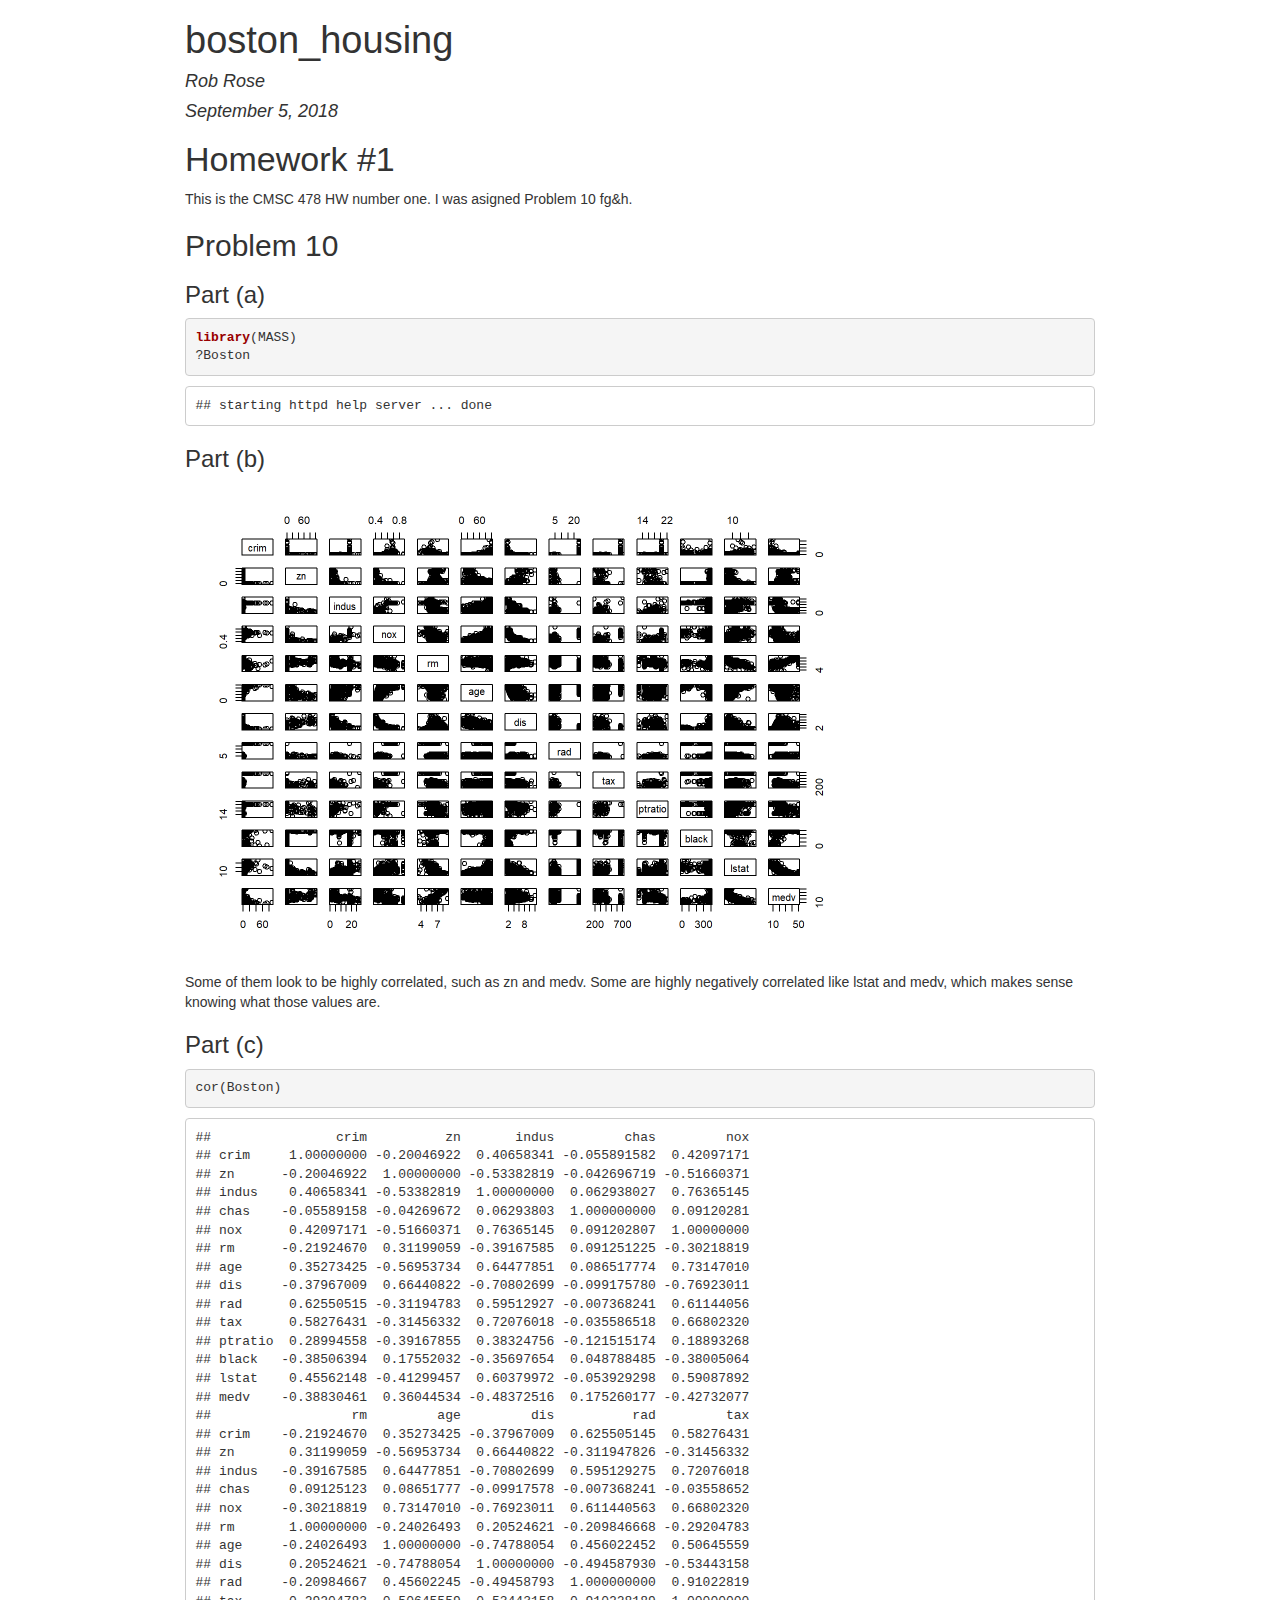
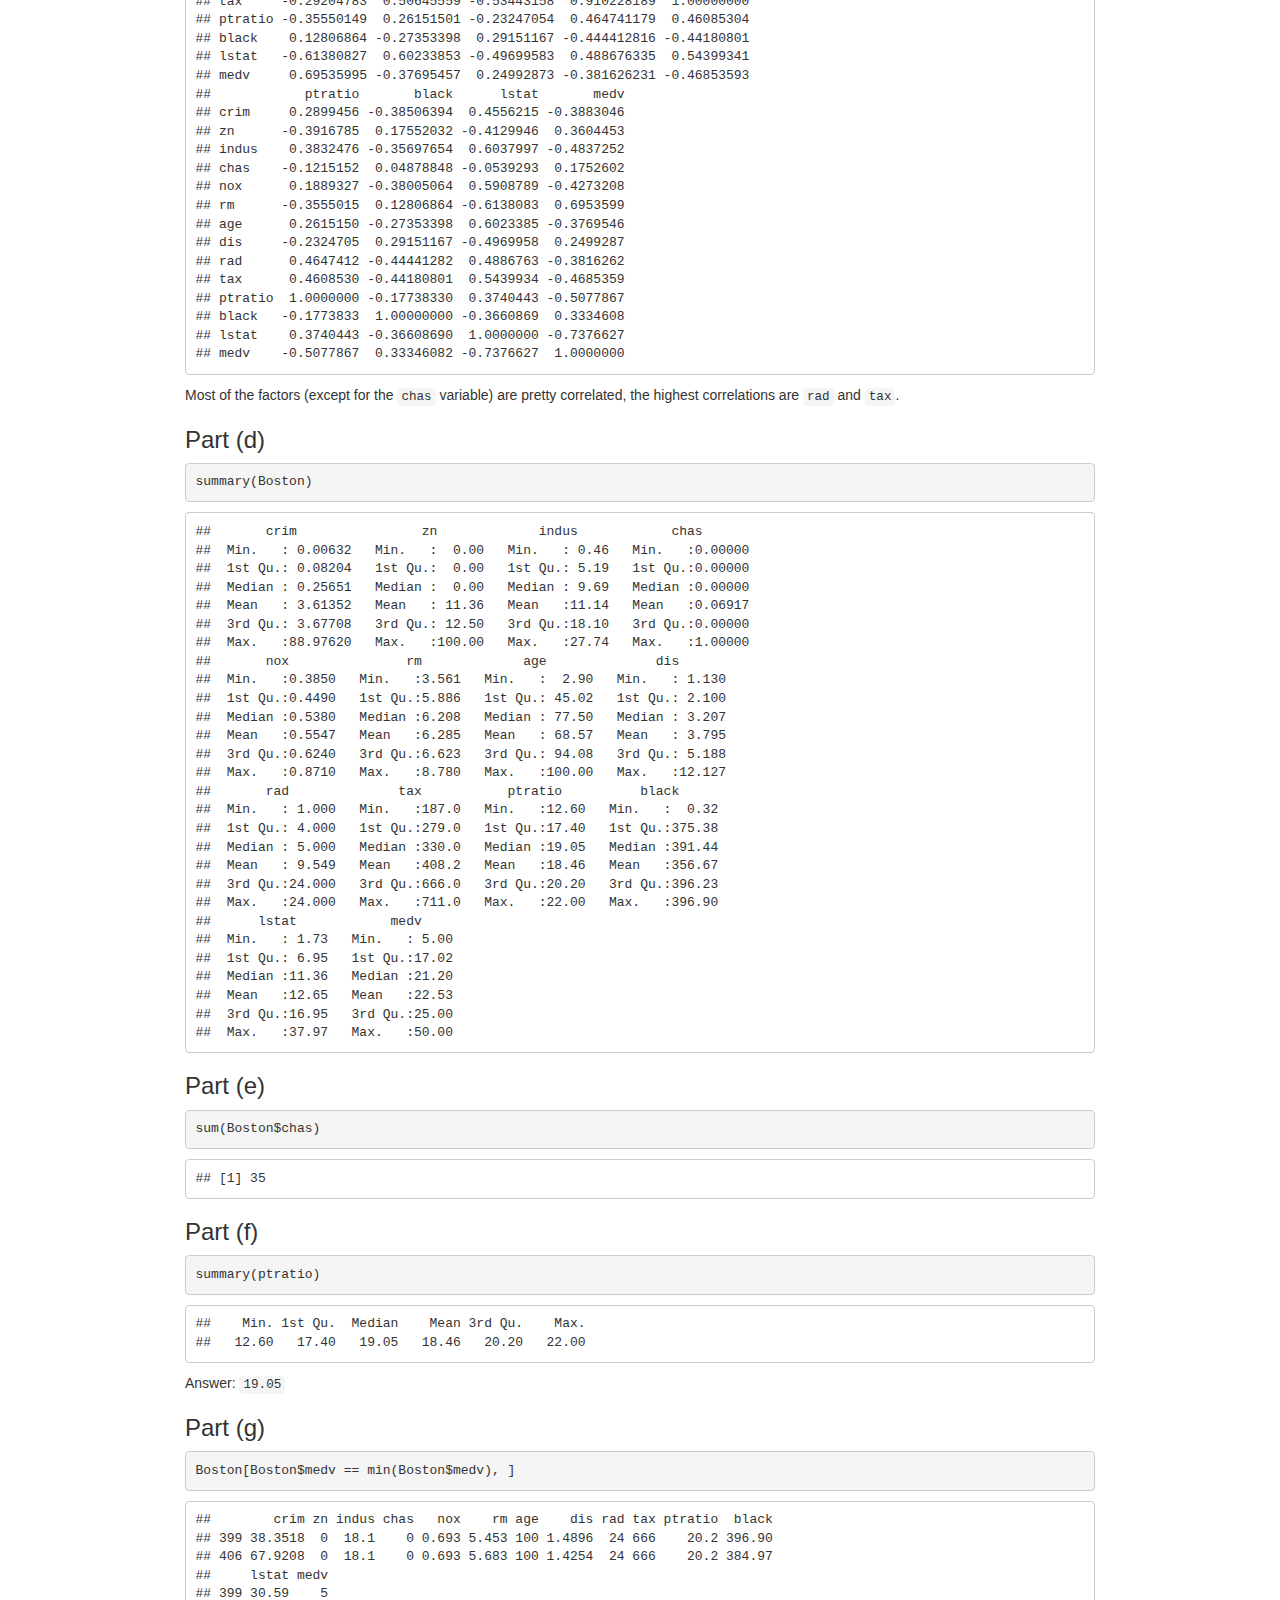
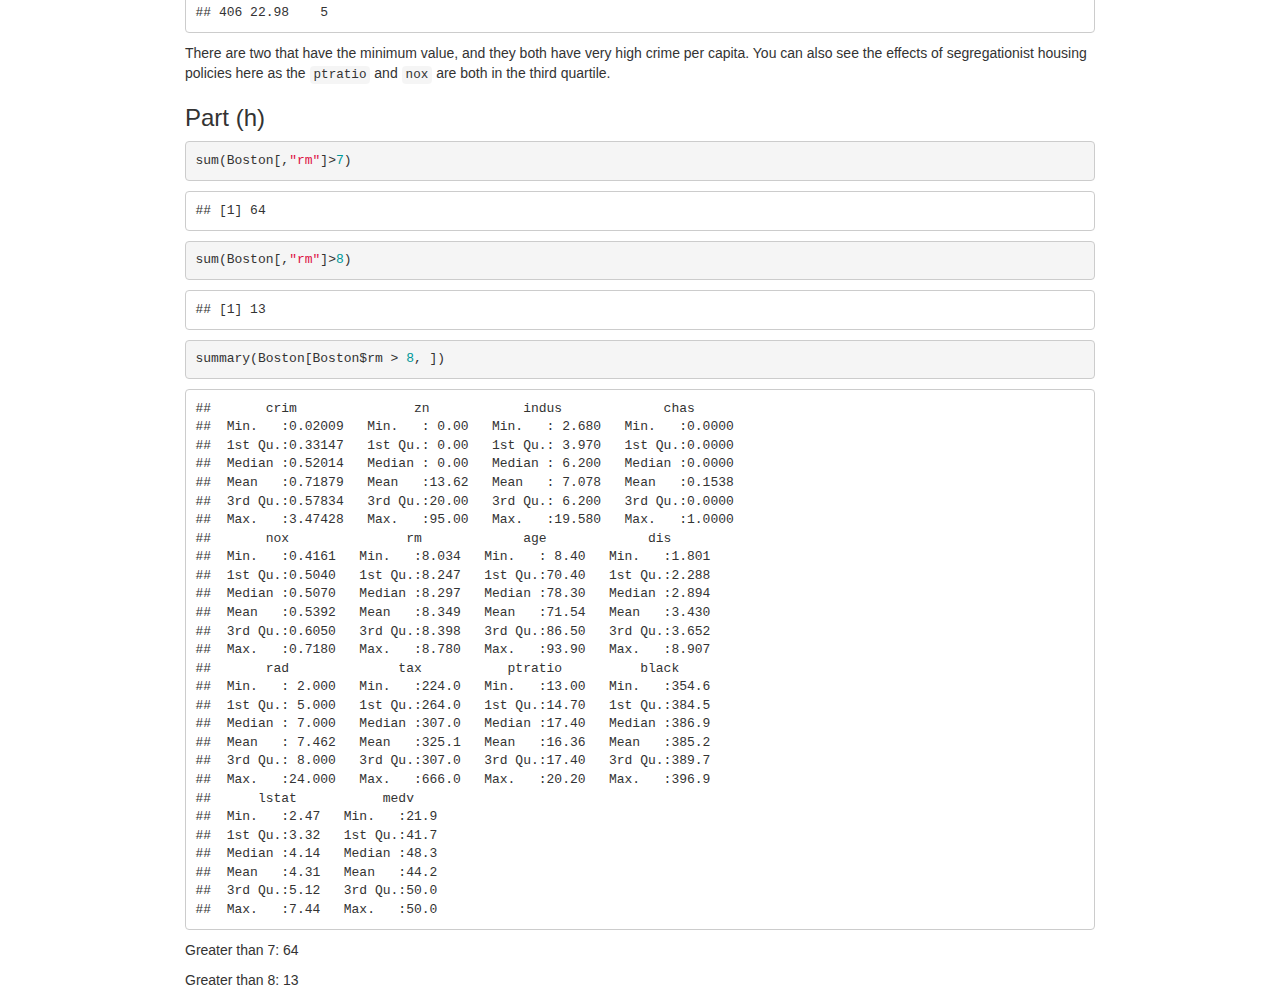
==== commit fd9495f9: "Finished 478 HW old commit." ====
--- a/umbc-cs478/Homeworks/hw1/hw1.html
+++ b/umbc-cs478/Homeworks/hw1/hw1.html
@@ -255,6 +255,35 @@
 <pre><code>## [1] 64</code></pre>
 <pre class="r"><code>sum(Boston[,&quot;rm&quot;]&gt;8)</code></pre>
 <pre><code>## [1] 13</code></pre>
+<pre class="r"><code>summary(Boston[Boston$rm &gt; 8, ])</code></pre>
+<pre><code>##       crim               zn            indus             chas       
+##  Min.   :0.02009   Min.   : 0.00   Min.   : 2.680   Min.   :0.0000  
+##  1st Qu.:0.33147   1st Qu.: 0.00   1st Qu.: 3.970   1st Qu.:0.0000  
+##  Median :0.52014   Median : 0.00   Median : 6.200   Median :0.0000  
+##  Mean   :0.71879   Mean   :13.62   Mean   : 7.078   Mean   :0.1538  
+##  3rd Qu.:0.57834   3rd Qu.:20.00   3rd Qu.: 6.200   3rd Qu.:0.0000  
+##  Max.   :3.47428   Max.   :95.00   Max.   :19.580   Max.   :1.0000  
+##       nox               rm             age             dis       
+##  Min.   :0.4161   Min.   :8.034   Min.   : 8.40   Min.   :1.801  
+##  1st Qu.:0.5040   1st Qu.:8.247   1st Qu.:70.40   1st Qu.:2.288  
+##  Median :0.5070   Median :8.297   Median :78.30   Median :2.894  
+##  Mean   :0.5392   Mean   :8.349   Mean   :71.54   Mean   :3.430  
+##  3rd Qu.:0.6050   3rd Qu.:8.398   3rd Qu.:86.50   3rd Qu.:3.652  
+##  Max.   :0.7180   Max.   :8.780   Max.   :93.90   Max.   :8.907  
+##       rad              tax           ptratio          black      
+##  Min.   : 2.000   Min.   :224.0   Min.   :13.00   Min.   :354.6  
+##  1st Qu.: 5.000   1st Qu.:264.0   1st Qu.:14.70   1st Qu.:384.5  
+##  Median : 7.000   Median :307.0   Median :17.40   Median :386.9  
+##  Mean   : 7.462   Mean   :325.1   Mean   :16.36   Mean   :385.2  
+##  3rd Qu.: 8.000   3rd Qu.:307.0   3rd Qu.:17.40   3rd Qu.:389.7  
+##  Max.   :24.000   Max.   :666.0   Max.   :20.20   Max.   :396.9  
+##      lstat           medv     
+##  Min.   :2.47   Min.   :21.9  
+##  1st Qu.:3.32   1st Qu.:41.7  
+##  Median :4.14   Median :48.3  
+##  Mean   :4.31   Mean   :44.2  
+##  3rd Qu.:5.12   3rd Qu.:50.0  
+##  Max.   :7.44   Max.   :50.0</code></pre>
 <p>Greater than 7: 64</p>
 <p>Greater than 8: 13</p>
 </div>
